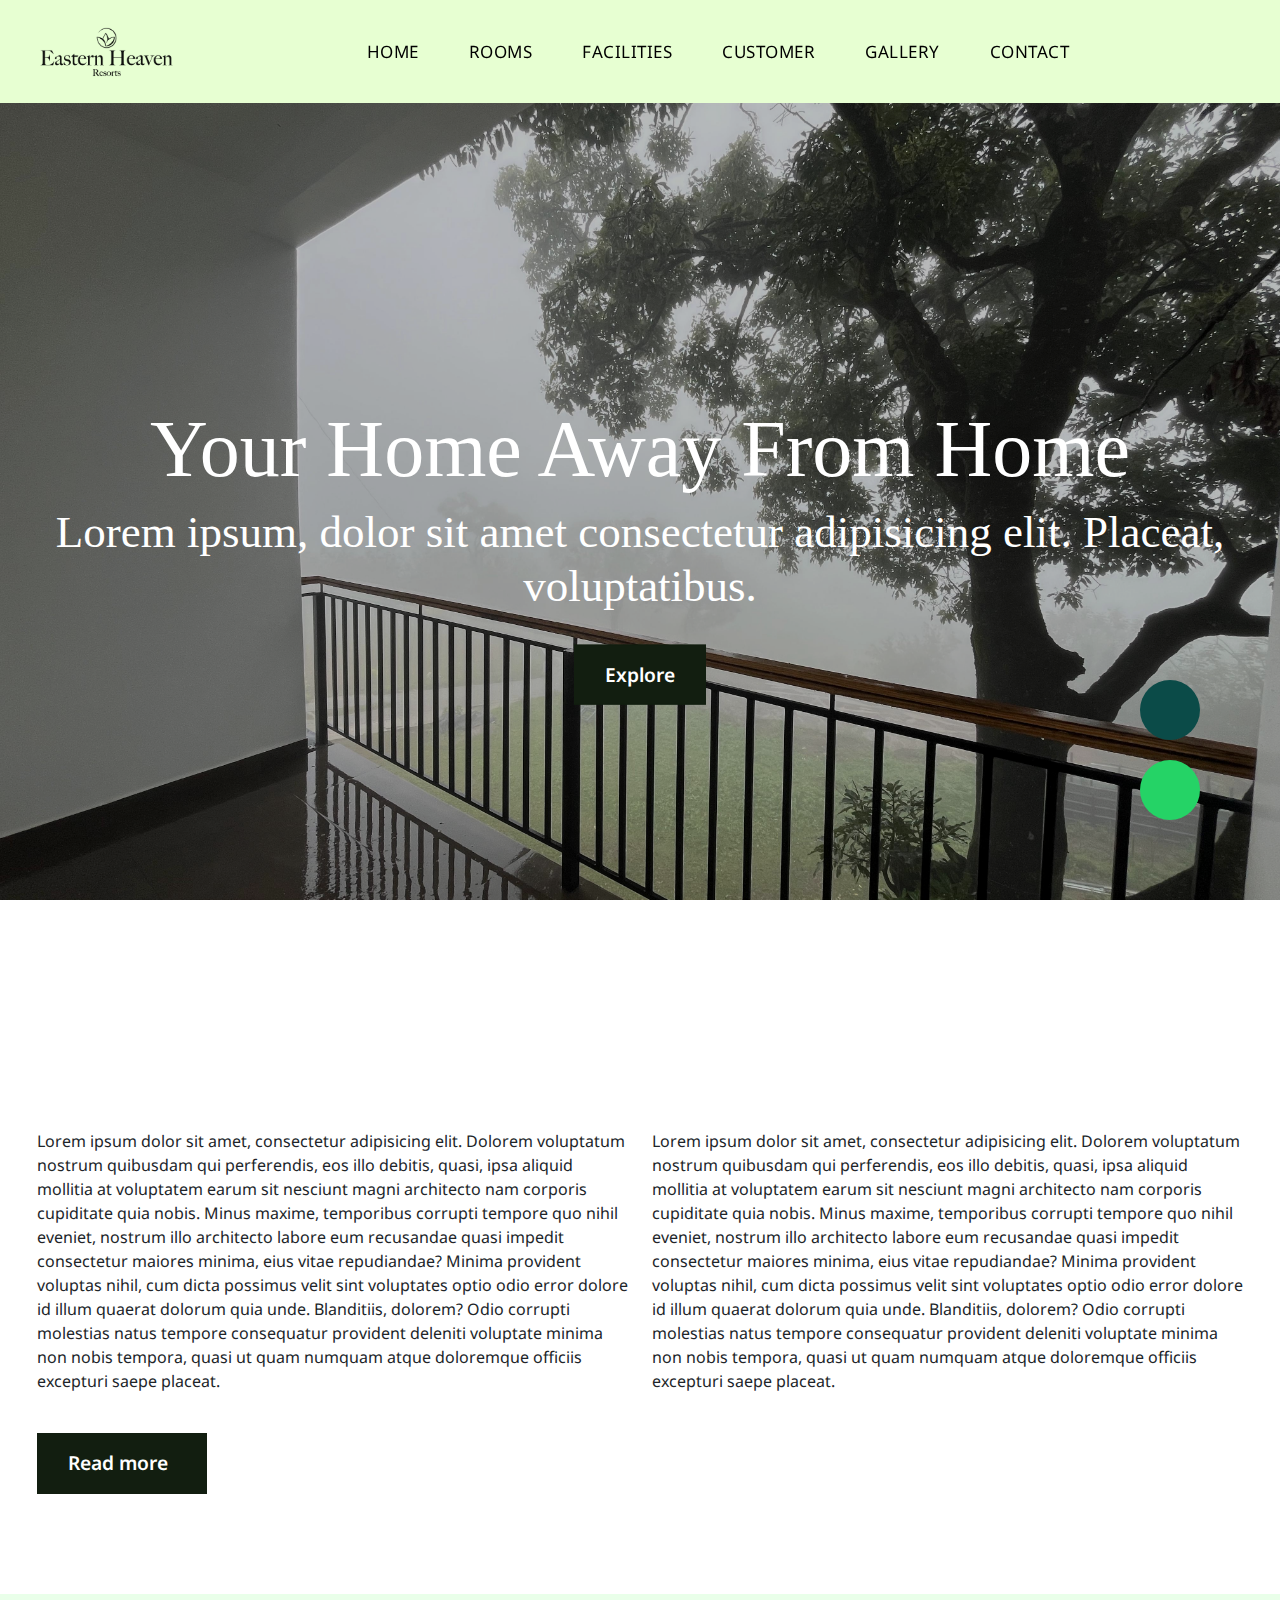
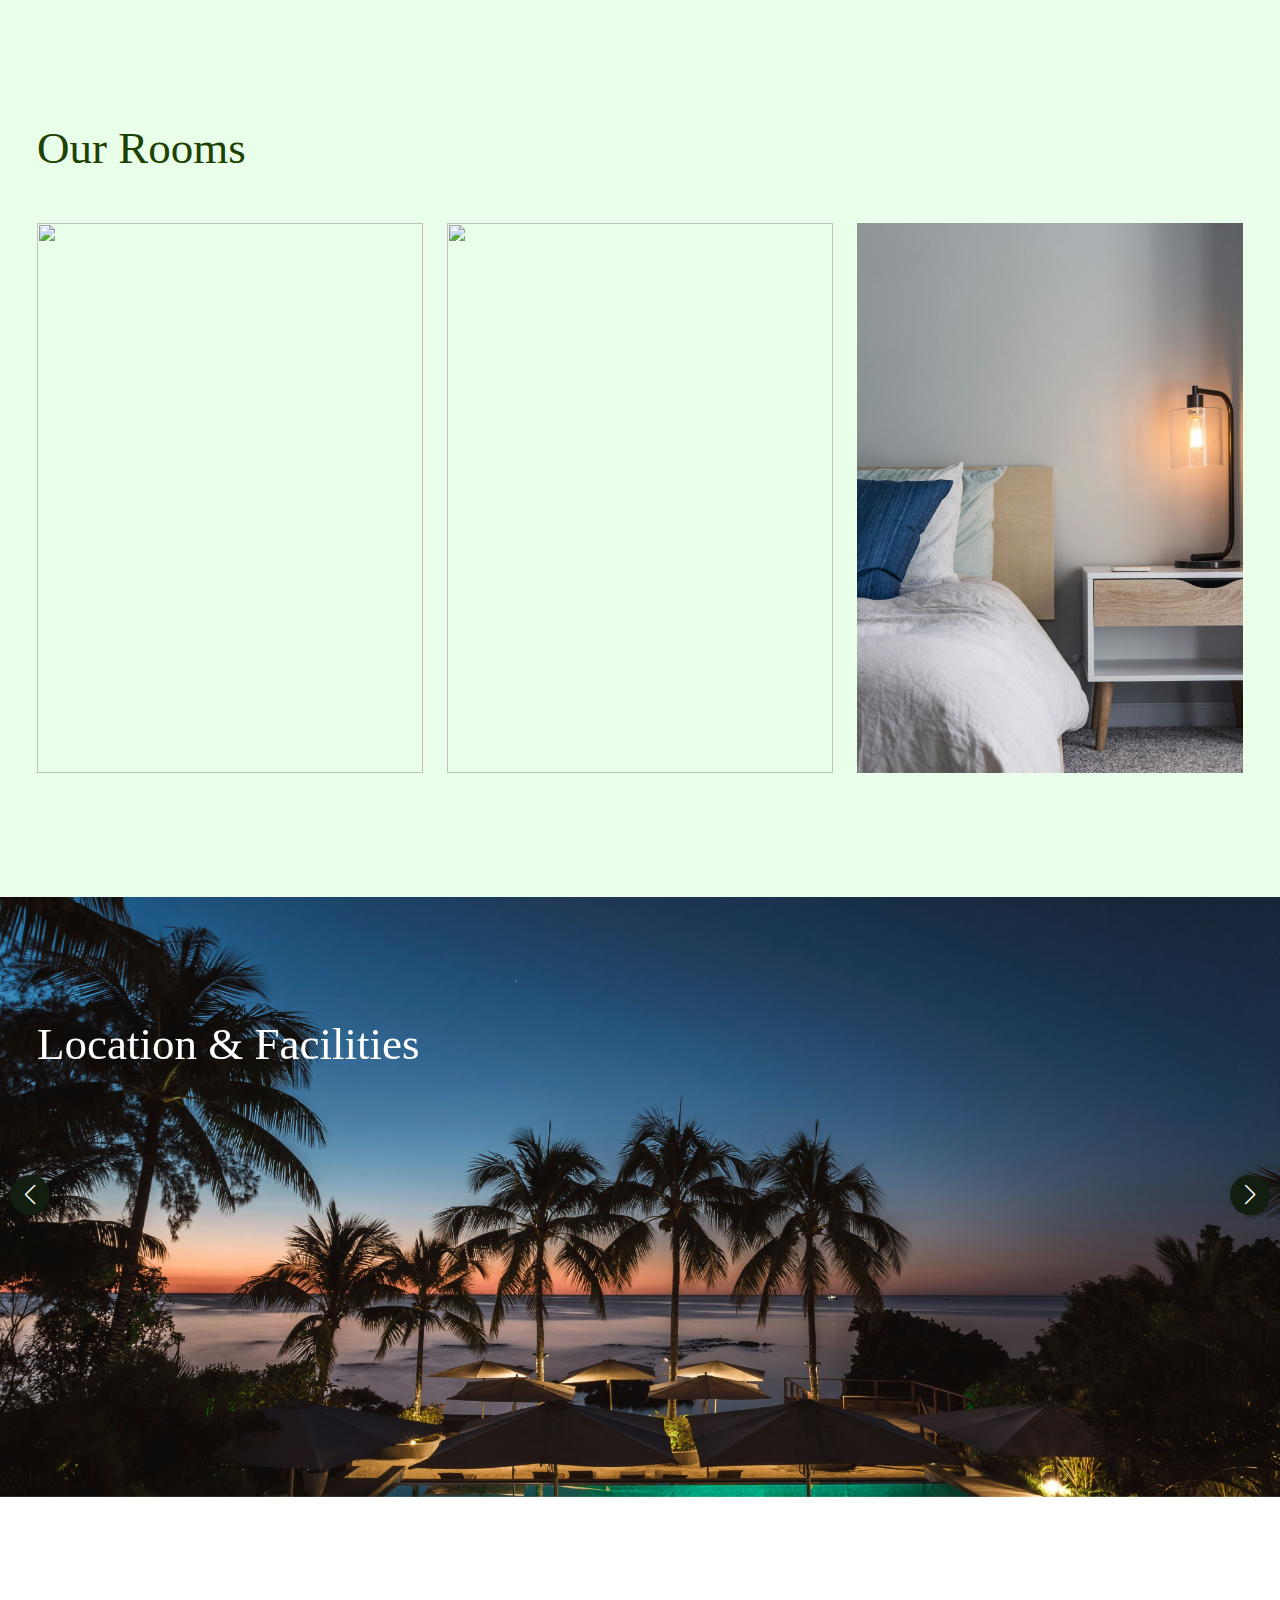
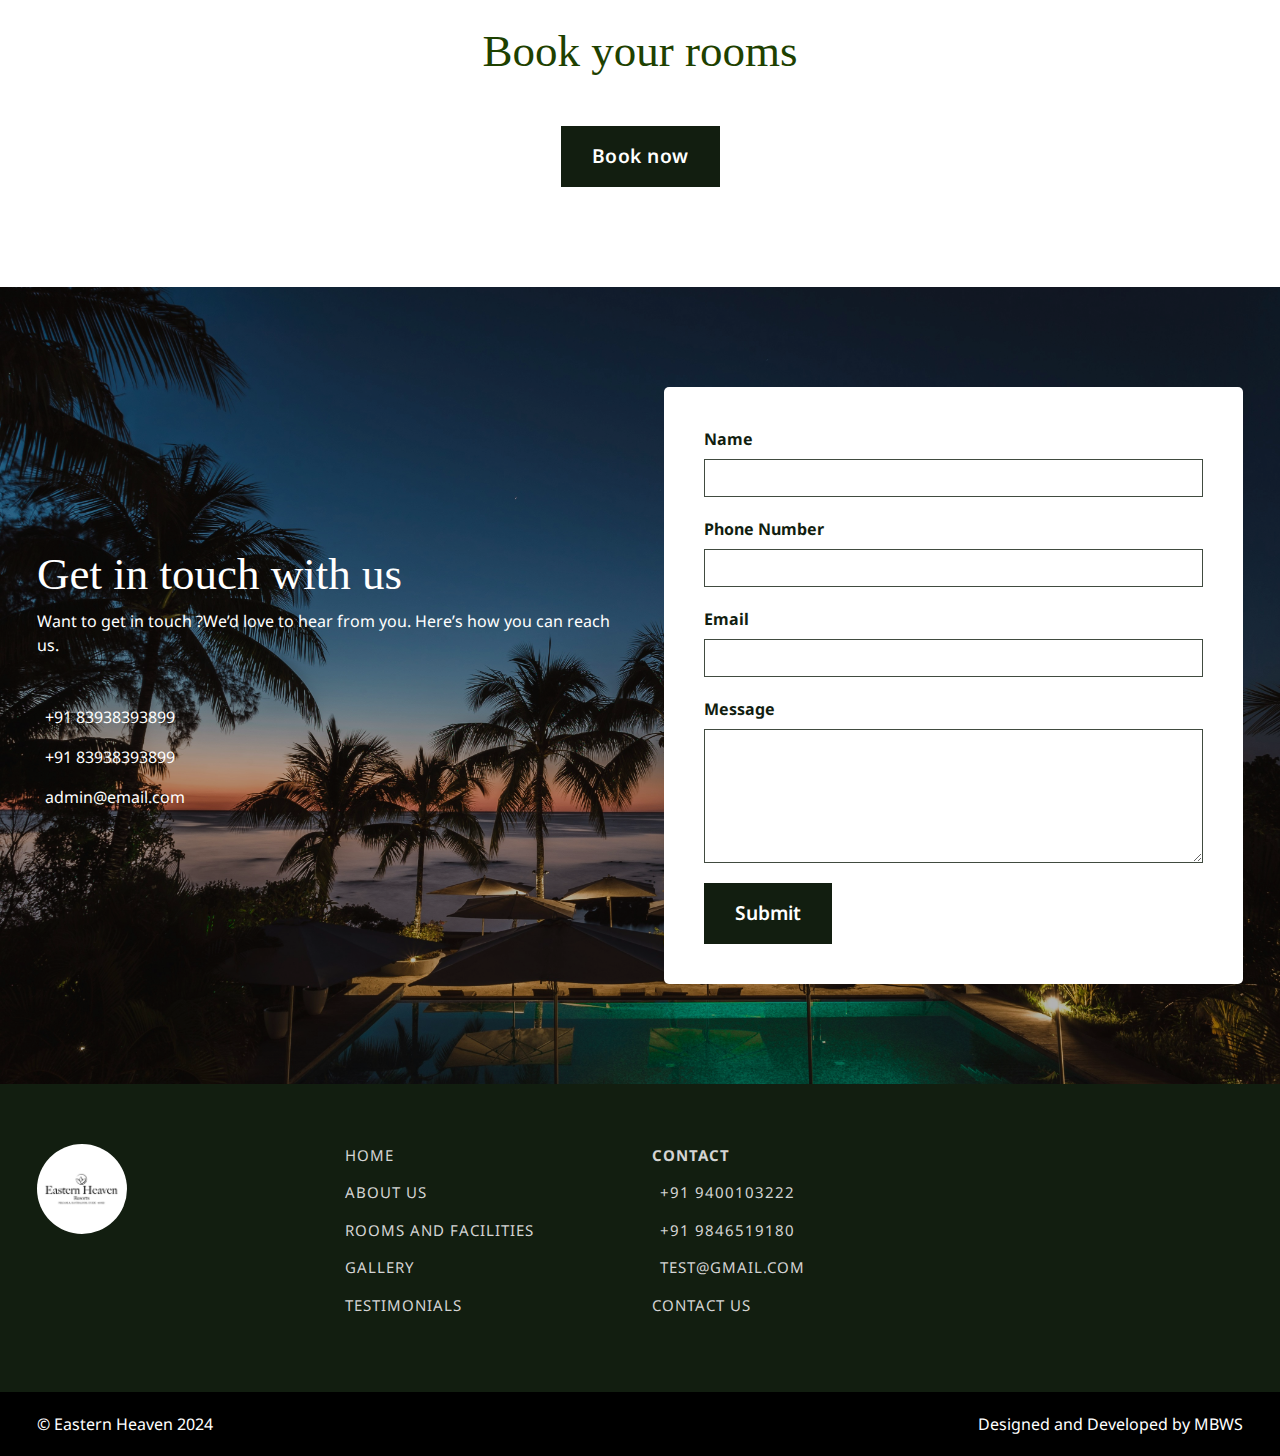
==== index.html @ 99155f8d "initial commit" ====
<!DOCTYPE html>
<html lang="en">
<head>
    <meta charset="UTF-8">
    <meta name="viewport" content="width=device-width, initial-scale=1.0">
    <title>Eastern Heaven Resort</title>

    <link rel="stylesheet" href="./assets/css/bootstrap.css">
    <link rel="stylesheet" href="./assets/css/app.css">

    <link rel="shortcut icon" href="./assets/images/logo.jpg" type="image/x-icon">
</head>
<body>
   <div class="wrapper">
    <main>
        <div class="hero-banner bannerSec">
            <div>
                <header data-include="header"></header>
                <div class="hero-image-slider swiper">
                    <div class="swiper-wrapper align-items-center">
                        <div class="item swiper-slide">
                            <div class="content">
                                <div class="container">
                                    <div>
                                        <h1>Your Home Away From Home</h1>
                                        <h2>Lorem ipsum, dolor sit amet consectetur adipisicing elit. Placeat, voluptatibus.</h2>
                                        <button class="btn btn-primary mt-4">Explore</button>
                                        <!-- <div class="availability-box">
                                            <div>
                                                <p class="title">Check In</p>
                                                <input type="text" class="form-control availability-date datepicker" value="12-10-2022">
                                            </div>
                                            <div>
                                                <p class="title">Check Out</p>
                                                <input type="text" class="form-control availability-date datepicker" value="12-10-2022">
                                            </div>
                                            <div>
                                                <p class="title">Adults</p>
                                                <input type="number" value="2" class="people-count">
                                            </div>
                                            <div>
                                                <p class="title">Children</p>
                                                <input type="number" value="2" class="people-count">
                                            </div>
                                            <div>
                                                <a href="booking.html" class="btn btn-primary">Book Now</a>
                                            </div>
                                        </div> -->
                                    </div>
                                </div>
                            </div>
                            <img src="./assets/images/banner1.jpg" alt="">
                        </div>
                        <div class="item swiper-slide">
                            <div class="content">
                                <div class="container">
                                    <div>
                                        <h1>Stay With Comfort</h1>
                                        <h2>Lorem ipsum, dolor sit amet consectetur adipisicing elit. Placeat, voluptatibus.</h2>
                                        <button class="btn btn-primary mt-4">Explore</button>
                                        <!-- <div class="availability-box">
                                            <div>
                                                <p class="title">Check In</p>
                                                <input type="text" class="form-control availability-date datepicker" value="12-10-2022">
                                            </div>
                                            <div>
                                                <p class="title">Check Out</p>
                                                <input type="text" class="form-control availability-date datepicker" value="12-10-2022">
                                            </div>
                                            <div>
                                                <p class="title">Adults</p>
                                                <input type="number" value="2" class="people-count">
                                            </div>
                                            <div>
                                                <p class="title">Children</p>
                                                <input type="number" value="2" class="people-count">
                                            </div>
                                            <div>
                                                <a href="booking.html" class="btn btn-primary">Book Now</a>
                                            </div>
                                        </div> -->
                                    </div>
                                </div>
                            </div>
                            <img src="./assets/images/banner2.jpg" alt="">
                        </div>
                    </div>
                </div>
            </div>
        </div>

        <section class="section">
            <div class="container">
                <div class="">
                    <h3 class="subhead ">Lorem ipsum dolor sit</h3>
                    <h2 class="section-title">Eastern Heaven Resort</h2>
                </div>
                <div class="row mt-5 mb-3 mb-lg-0">
                    <div class="col-lg-6">
                        <p>Lorem ipsum dolor sit amet, consectetur adipisicing elit. Dolorem voluptatum nostrum quibusdam qui perferendis, eos illo debitis, quasi, ipsa aliquid mollitia at voluptatem earum sit nesciunt magni architecto nam corporis cupiditate quia nobis. Minus maxime, temporibus corrupti tempore quo nihil eveniet, nostrum illo architecto labore eum recusandae quasi impedit consectetur maiores minima, eius vitae repudiandae? Minima provident voluptas nihil, cum dicta possimus velit sint voluptates optio odio error dolore id illum quaerat dolorum quia unde. Blanditiis, dolorem? Odio corrupti molestias natus tempore consequatur provident deleniti voluptate minima non nobis tempora, quasi ut quam numquam atque doloremque officiis excepturi saepe placeat.</p>
                    </div>
                    <div class="col-lg-6">
                        <p>Lorem ipsum dolor sit amet, consectetur adipisicing elit. Dolorem voluptatum nostrum quibusdam qui perferendis, eos illo debitis, quasi, ipsa aliquid mollitia at voluptatem earum sit nesciunt magni architecto nam corporis cupiditate quia nobis. Minus maxime, temporibus corrupti tempore quo nihil eveniet, nostrum illo architecto labore eum recusandae quasi impedit consectetur maiores minima, eius vitae repudiandae? Minima provident voluptas nihil, cum dicta possimus velit sint voluptates optio odio error dolore id illum quaerat dolorum quia unde. Blanditiis, dolorem? Odio corrupti molestias natus tempore consequatur provident deleniti voluptate minima non nobis tempora, quasi ut quam numquam atque doloremque officiis excepturi saepe placeat.</p>
                        <!-- <img src="./assets/images/sonnie-hiles-DhFHtkECn7Q-unsplash.jpg" style="height: 400px; width: 100%;object-fit: cover;" alt="" class="img-fluid"> -->
                    </div>
                </div>
                <button class="btn btn-primary mt-4">Read more <i class="fas fa-arrow-right ms-2"></i></button>
            </div>
        </section>

        <section class="section rooms-section">
            <div class="container">
                <div>
                    <h3 class="subhead">Lorem ipsum dolor</h3>
                    <h2 class="mb-5">Our Rooms</h2>
                </div>
                <div class="mt-5">  
                    <div class="row">
                        <div class="col-lg-4 mb-4">
                            <div class="room-image">
                                <img class="img-fluid" src="./assets/images/minh-pham-YAPZt8wxMO4-unsplash.jpg" alt="">
                                <span class="room-details">
                                    <div class="room-title">Premium Room</div>
                                    <p class="mb-2">Lorem ipsum dolor sit amet consectetur, adipisicing elit. Facere temporibus, labore necessitatibus explicabo delectus inventore minima quae corrupti optio consequatur.</p>
                                    <a href="booking.html">Book Now</a>
                                </span>
                            </div>
                        </div>
                        <div class="col-lg-4 mb-4">
                            <div class="room-image">
                                <img class="img-fluid" src="./assets/images/sonnie-hiles-DhFHtkECn7Q-unsplash.jpg" alt="">
                                <span class="room-details">
                                    <div class="room-title">Deluxe Room</div>
                                    <p class="mb-2">Lorem ipsum dolor sit amet consectetur, adipisicing elit. Facere temporibus, labore necessitatibus explicabo delectus inventore minima quae corrupti optio consequatur.</p>
                                    <a href="booking.html">Book Now</a>
                                </span>
                            </div>
                        </div>
                        <div class="col-lg-4">
                            <div class="room-image">
                                <img class="img-fluid" src="./assets/images/christopher-jolly-GqbU78bdJFM-unsplash.jpg" alt="">
                                <span class="room-details">
                                    <div class="room-title">Standard Room</div>
                                    <p class="mb-2">Lorem ipsum dolor sit amet consectetur, adipisicing elit. Facere temporibus, labore necessitatibus explicabo delectus inventore minima quae corrupti optio consequatur.</p>
                                    <a href="booking.html">Book Now</a>
                                </span>
                            </div>
                        </div>
                    </div>
                </div>
            </div>
        </section>

        <section class="section photos-slider-section">
            <div class="photos-slider swiper">
                <div class="container absolute-container">
                    <h2>Location & Facilities</h2>
                </div>
                <div class="swiper-wrapper">
                    <div class="swiper-slide">
                        <img src="./assets/images/jorg-angeli-1tyuLfDOnG0-unsplash.jpg" alt="" class="img-fluid">
                    </div>
                    <div class="swiper-slide">
                        <img src="./assets/images/minh-pham-YAPZt8wxMO4-unsplash.jpg" alt="" class="img-fluid">
                    </div>
                </div>  
                <div class="swiper-button-prev"></div>
                <div class="swiper-button-next"></div>
            </div>
        </section>

        <section class="section book-now-section">
            <div class="container">
                <div class="text-center">
                    <h3 class="subhead noBefore">What are you waiting for!</h3>
                    <h2 class="mb-5">Book your rooms</h2>
                    <a href="booking.html" class="btn btn-primary pulseButton">Book now</a>
                </div>
            </div>
        </section>
        <section class="section contact-section">
            <div class="container">
                <div class="row align-items-center gx-5">
                    <div class="col-lg-6 mb-3 mb-lg-0">
                        <h2 class="text-white">Get in touch with us</h2>
                        <p class="text-white mb-5">Want to get in touch ?We’d love to hear from you. Here’s how you can reach us.</p>
                        <p class="mb-3 text-white"><i class="fa-brands fa-whatsapp me-2"></i>+91 83938393899</p>
                        <p class="mb-3 text-white"><i class="fa-solid fa-phone me-2"></i>+91 83938393899</p>
                        <p class="mb-3 text-white"><i class="fa-solid fa-envelope me-2"></i>admin@email.com</p>
                    </div>
                   <div class="col-lg-6">
                        <div class="contact-us-box">
                            <div class="form-item">
                                <label for="">Name</label>
                                <input type="text" class="form-control">
                            </div>
                            <div class="form-item">
                                <label for="">Phone Number</label>
                                <input type="text" class="form-control">
                            </div>
                            <div class="form-item">
                                <label for="">Email</label>
                                <input type="email" class="form-control">
                            </div>
                            <div class="form-item">
                                <label for="">Message</label>
                                <textarea class="form-control" rows="5"></textarea>
                            </div>
                            <button class="btn btn-primary">Submit</button>
                        </div>
                   </div>
                </div>
            </div>
        </section>

    </main>
    <footer data-include="footer"></footer>
   </div>


   <script src="./assets/js/jquery.js"></script>
   <script src="./assets/js/bootstrap.bundle.min.js"></script>
   <script src="./assets/js/plugins.js"></script>
   <script src="./assets/js/app.js"></script>
</body>
</html>
---- assets/css/app.css ----
﻿@import"https://fonts.googleapis.com/css2?family=Afacad+Flux:wght@100..1000&family=Noto+Sans:ital,wght@0,100..900;1,100..900&display=swap";@import"https://fonts.googleapis.com/css2?family=Ruthie&display=swap";.slick-slider{position:relative;display:block;box-sizing:border-box;-webkit-user-select:none;-moz-user-select:none;-ms-user-select:none;user-select:none;-webkit-touch-callout:none;-khtml-user-select:none;-ms-touch-action:pan-y;touch-action:pan-y;-webkit-tap-highlight-color:rgba(0,0,0,0)}.slick-list{position:relative;display:block;overflow:hidden;margin:0;padding:0}.slick-list:focus{outline:none}.slick-list.dragging{cursor:pointer;cursor:hand}.slick-slider .slick-track,.slick-slider .slick-list{-webkit-transform:translate3d(0, 0, 0);-moz-transform:translate3d(0, 0, 0);-ms-transform:translate3d(0, 0, 0);-o-transform:translate3d(0, 0, 0);transform:translate3d(0, 0, 0)}.slick-track{position:relative;top:0;left:0;display:block;margin-left:auto;margin-right:auto}.slick-track:before,.slick-track:after{display:table;content:""}.slick-track:after{clear:both}.slick-loading .slick-track{visibility:hidden}.slick-slide{display:none;float:left;height:100%;min-height:1px}[dir=rtl] .slick-slide{float:right}.slick-slide img{display:block}.slick-slide.slick-loading img{display:none}.slick-slide.dragging img{pointer-events:none}.slick-initialized .slick-slide{display:block}.slick-loading .slick-slide{visibility:hidden}.slick-vertical .slick-slide{display:block;height:auto;border:1px solid rgba(0,0,0,0)}.slick-arrow.slick-hidden{display:none}.slick-dots{display:flex;gap:15px;justify-content:center;align-items:center;margin-top:30px}.slick-dots li{list-style-type:none}.slick-dots button{font-size:0;width:13px;height:13px;border-radius:50%;background-color:rgba(18,30,16,.5);border:none}.slick-dots .slick-active button{background-color:#121e10}@font-face{font-family:swiper-icons;src:url("data:application/font-woff;charset=utf-8;base64, [base64]//wADZ2x5ZgAAAywAAADMAAAD2MHtryVoZWFkAAABbAAAADAAAAA2E2+eoWhoZWEAAAGcAAAAHwAAACQC9gDzaG10eAAAAigAAAAZAAAArgJkABFsb2NhAAAC0AAAAFoAAABaFQAUGG1heHAAAAG8AAAAHwAAACAAcABAbmFtZQAAA/gAAAE5AAACXvFdBwlwb3N0AAAFNAAAAGIAAACE5s74hXjaY2BkYGAAYpf5Hu/j+W2+MnAzMYDAzaX6QjD6/4//Bxj5GA8AuRwMYGkAPywL13jaY2BkYGA88P8Agx4j+/8fQDYfA1AEBWgDAIB2BOoAeNpjYGRgYNBh4GdgYgABEMnIABJzYNADCQAACWgAsQB42mNgYfzCOIGBlYGB0YcxjYGBwR1Kf2WQZGhhYGBiYGVmgAFGBiQQkOaawtDAoMBQxXjg/wEGPcYDDA4wNUA2CCgwsAAAO4EL6gAAeNpj2M0gyAACqxgGNWBkZ2D4/wMA+xkDdgAAAHjaY2BgYGaAYBkGRgYQiAHyGMF8FgYHIM3DwMHABGQrMOgyWDLEM1T9/w8UBfEMgLzE////P/5//f/V/xv+r4eaAAeMbAxwIUYmIMHEgKYAYjUcsDAwsLKxc3BycfPw8jEQA/[base64]/uznmfPFBNODM2K7MTQ45YEAZqGP81AmGGcF3iPqOop0r1SPTaTbVkfUe4HXj97wYE+yNwWYxwWu4v1ugWHgo3S1XdZEVqWM7ET0cfnLGxWfkgR42o2PvWrDMBSFj/IHLaF0zKjRgdiVMwScNRAoWUoH78Y2icB/yIY09An6AH2Bdu/UB+yxopYshQiEvnvu0dURgDt8QeC8PDw7Fpji3fEA4z/PEJ6YOB5hKh4dj3EvXhxPqH/SKUY3rJ7srZ4FZnh1PMAtPhwP6fl2PMJMPDgeQ4rY8YT6Gzao0eAEA409DuggmTnFnOcSCiEiLMgxCiTI6Cq5DZUd3Qmp10vO0LaLTd2cjN4fOumlc7lUYbSQcZFkutRG7g6JKZKy0RmdLY680CDnEJ+UMkpFFe1RN7nxdVpXrC4aTtnaurOnYercZg2YVmLN/d/gczfEimrE/fs/bOuq29Zmn8tloORaXgZgGa78yO9/cnXm2BpaGvq25Dv9S4E9+5SIc9PqupJKhYFSSl47+Qcr1mYNAAAAeNptw0cKwkAAAMDZJA8Q7OUJvkLsPfZ6zFVERPy8qHh2YER+3i/BP83vIBLLySsoKimrqKqpa2hp6+jq6RsYGhmbmJqZSy0sraxtbO3sHRydnEMU4uR6yx7JJXveP7WrDycAAAAAAAH//wACeNpjYGRgYOABYhkgZgJCZgZNBkYGLQZtIJsFLMYAAAw3ALgAeNolizEKgDAQBCchRbC2sFER0YD6qVQiBCv/H9ezGI6Z5XBAw8CBK/m5iQQVauVbXLnOrMZv2oLdKFa8Pjuru2hJzGabmOSLzNMzvutpB3N42mNgZGBg4GKQYzBhYMxJLMlj4GBgAYow/P/PAJJhLM6sSoWKfWCAAwDAjgbRAAB42mNgYGBkAIIbCZo5IPrmUn0hGA0AO8EFTQAA");font-weight:400;font-style:normal}:root{--swiper-theme-color:#007aff}:host{position:relative;display:block;margin-left:auto;margin-right:auto;z-index:1}.swiper{margin-left:auto;margin-right:auto;position:relative;overflow:hidden;list-style:none;padding:0;z-index:1;display:block}.swiper-vertical>.swiper-wrapper{flex-direction:column}.swiper-wrapper{position:relative;width:100%;height:100%;z-index:1;display:flex;transition-property:transform;transition-timing-function:var(--swiper-wrapper-transition-timing-function, initial);box-sizing:content-box}.swiper-android .swiper-slide,.swiper-ios .swiper-slide,.swiper-wrapper{transform:translate3d(0px, 0, 0)}.swiper-horizontal{touch-action:pan-y}.swiper-vertical{touch-action:pan-x}.swiper-slide{flex-shrink:0;width:100%;height:100%;position:relative;transition-property:transform;display:block}.swiper-slide-invisible-blank{visibility:hidden}.swiper-autoheight,.swiper-autoheight .swiper-slide{height:auto}.swiper-autoheight .swiper-wrapper{align-items:flex-start;transition-property:transform,height}.swiper-backface-hidden .swiper-slide{transform:translateZ(0);-webkit-backface-visibility:hidden;backface-visibility:hidden}.swiper-3d.swiper-css-mode .swiper-wrapper{perspective:1200px}.swiper-3d .swiper-wrapper{transform-style:preserve-3d}.swiper-3d{perspective:1200px}.swiper-3d .swiper-cube-shadow,.swiper-3d .swiper-slide{transform-style:preserve-3d}.swiper-css-mode>.swiper-wrapper{overflow:auto;scrollbar-width:none;-ms-overflow-style:none}.swiper-css-mode>.swiper-wrapper::-webkit-scrollbar{display:none}.swiper-css-mode>.swiper-wrapper>.swiper-slide{scroll-snap-align:start start}.swiper-css-mode.swiper-horizontal>.swiper-wrapper{scroll-snap-type:x mandatory}.swiper-css-mode.swiper-vertical>.swiper-wrapper{scroll-snap-type:y mandatory}.swiper-css-mode.swiper-free-mode>.swiper-wrapper{scroll-snap-type:none}.swiper-css-mode.swiper-free-mode>.swiper-wrapper>.swiper-slide{scroll-snap-align:none}.swiper-css-mode.swiper-centered>.swiper-wrapper::before{content:"";flex-shrink:0;order:9999}.swiper-css-mode.swiper-centered>.swiper-wrapper>.swiper-slide{scroll-snap-align:center center;scroll-snap-stop:always}.swiper-css-mode.swiper-centered.swiper-horizontal>.swiper-wrapper>.swiper-slide:first-child{margin-inline-start:var(--swiper-centered-offset-before)}.swiper-css-mode.swiper-centered.swiper-horizontal>.swiper-wrapper::before{height:100%;min-height:1px;width:var(--swiper-centered-offset-after)}.swiper-css-mode.swiper-centered.swiper-vertical>.swiper-wrapper>.swiper-slide:first-child{margin-block-start:var(--swiper-centered-offset-before)}.swiper-css-mode.swiper-centered.swiper-vertical>.swiper-wrapper::before{width:100%;min-width:1px;height:var(--swiper-centered-offset-after)}.swiper-3d .swiper-slide-shadow,.swiper-3d .swiper-slide-shadow-bottom,.swiper-3d .swiper-slide-shadow-left,.swiper-3d .swiper-slide-shadow-right,.swiper-3d .swiper-slide-shadow-top{position:absolute;left:0;top:0;width:100%;height:100%;pointer-events:none;z-index:10}.swiper-3d .swiper-slide-shadow{background:rgba(0,0,0,.15)}.swiper-3d .swiper-slide-shadow-left{background-image:linear-gradient(to left, rgba(0, 0, 0, 0.5), rgba(0, 0, 0, 0))}.swiper-3d .swiper-slide-shadow-right{background-image:linear-gradient(to right, rgba(0, 0, 0, 0.5), rgba(0, 0, 0, 0))}.swiper-3d .swiper-slide-shadow-top{background-image:linear-gradient(to top, rgba(0, 0, 0, 0.5), rgba(0, 0, 0, 0))}.swiper-3d .swiper-slide-shadow-bottom{background-image:linear-gradient(to bottom, rgba(0, 0, 0, 0.5), rgba(0, 0, 0, 0))}.swiper-lazy-preloader{width:42px;height:42px;position:absolute;left:50%;top:50%;margin-left:-21px;margin-top:-21px;z-index:10;transform-origin:50%;box-sizing:border-box;border:4px solid var(--swiper-preloader-color, var(--swiper-theme-color));border-radius:50%;border-top-color:rgba(0,0,0,0)}.swiper-watch-progress .swiper-slide-visible .swiper-lazy-preloader,.swiper:not(.swiper-watch-progress) .swiper-lazy-preloader{animation:swiper-preloader-spin 1s infinite linear}.swiper-lazy-preloader-white{--swiper-preloader-color:#fff}.swiper-lazy-preloader-black{--swiper-preloader-color:#000}@keyframes swiper-preloader-spin{0%{transform:rotate(0deg)}100%{transform:rotate(360deg)}}.swiper-virtual .swiper-slide{-webkit-backface-visibility:hidden;transform:translateZ(0)}.swiper-virtual.swiper-css-mode .swiper-wrapper::after{content:"";position:absolute;left:0;top:0;pointer-events:none}.swiper-virtual.swiper-css-mode.swiper-horizontal .swiper-wrapper::after{height:1px;width:var(--swiper-virtual-size)}.swiper-virtual.swiper-css-mode.swiper-vertical .swiper-wrapper::after{width:1px;height:var(--swiper-virtual-size)}:root{--swiper-navigation-size:44px}.swiper-button-next,.swiper-button-prev{position:absolute;top:var(--swiper-navigation-top-offset, 50%);width:calc(var(--swiper-navigation-size)/44*27);height:var(--swiper-navigation-size);margin-top:calc(0px - var(--swiper-navigation-size)/2);z-index:10;cursor:pointer;display:flex;align-items:center;justify-content:center;color:var(--swiper-navigation-color, var(--swiper-theme-color))}.swiper-button-next.swiper-button-disabled,.swiper-button-prev.swiper-button-disabled{opacity:.35;cursor:auto;pointer-events:none}.swiper-button-next.swiper-button-hidden,.swiper-button-prev.swiper-button-hidden{opacity:0;cursor:auto;pointer-events:none}.swiper-navigation-disabled .swiper-button-next,.swiper-navigation-disabled .swiper-button-prev{display:none !important}.swiper-button-next svg,.swiper-button-prev svg{width:100%;height:100%;object-fit:contain;transform-origin:center}.swiper-rtl .swiper-button-next svg,.swiper-rtl .swiper-button-prev svg{transform:rotate(180deg)}.swiper-button-prev,.swiper-rtl .swiper-button-next{left:var(--swiper-navigation-sides-offset, 10px);right:auto}.swiper-button-next,.swiper-rtl .swiper-button-prev{right:var(--swiper-navigation-sides-offset, 10px);left:auto}.swiper-button-lock{display:none}.swiper-button-next:after,.swiper-button-prev:after{font-family:swiper-icons;font-size:var(--swiper-navigation-size);text-transform:none !important;letter-spacing:0;font-variant:initial;line-height:1}.swiper-button-prev:after,.swiper-rtl .swiper-button-next:after{content:"prev"}.swiper-button-next,.swiper-rtl .swiper-button-prev{right:var(--swiper-navigation-sides-offset, 10px);left:auto}.swiper-button-next:after,.swiper-rtl .swiper-button-prev:after{content:"next"}.swiper-pagination{position:absolute;text-align:center;transition:.3s opacity;transform:translate3d(0, 0, 0);z-index:10}.swiper-pagination.swiper-pagination-hidden{opacity:0}.swiper-pagination-disabled>.swiper-pagination,.swiper-pagination.swiper-pagination-disabled{display:none !important}.swiper-horizontal>.swiper-pagination-bullets,.swiper-pagination-bullets.swiper-pagination-horizontal,.swiper-pagination-custom,.swiper-pagination-fraction{bottom:var(--swiper-pagination-bottom, 8px);top:var(--swiper-pagination-top, auto);left:0;width:100%}.swiper-pagination-bullets-dynamic{overflow:hidden;font-size:0}.swiper-pagination-bullets-dynamic .swiper-pagination-bullet{transform:scale(0.33);position:relative}.swiper-pagination-bullets-dynamic .swiper-pagination-bullet-active{transform:scale(1)}.swiper-pagination-bullets-dynamic .swiper-pagination-bullet-active-main{transform:scale(1)}.swiper-pagination-bullets-dynamic .swiper-pagination-bullet-active-prev{transform:scale(0.66)}.swiper-pagination-bullets-dynamic .swiper-pagination-bullet-active-prev-prev{transform:scale(0.33)}.swiper-pagination-bullets-dynamic .swiper-pagination-bullet-active-next{transform:scale(0.66)}.swiper-pagination-bullets-dynamic .swiper-pagination-bullet-active-next-next{transform:scale(0.33)}.swiper-pagination-bullet{width:var(--swiper-pagination-bullet-width, var(--swiper-pagination-bullet-size, 8px));height:var(--swiper-pagination-bullet-height, var(--swiper-pagination-bullet-size, 8px));display:inline-block;border-radius:var(--swiper-pagination-bullet-border-radius, 50%);background:var(--swiper-pagination-bullet-inactive-color, #000);opacity:var(--swiper-pagination-bullet-inactive-opacity, 0.2)}button.swiper-pagination-bullet{border:none;margin:0;padding:0;box-shadow:none;-webkit-appearance:none;appearance:none}.swiper-pagination-clickable .swiper-pagination-bullet{cursor:pointer}.swiper-pagination-bullet:only-child{display:none !important}.swiper-pagination-bullet-active{opacity:var(--swiper-pagination-bullet-opacity, 1);background:var(--swiper-pagination-color, var(--swiper-theme-color))}.swiper-pagination-vertical.swiper-pagination-bullets,.swiper-vertical>.swiper-pagination-bullets{right:var(--swiper-pagination-right, 8px);left:var(--swiper-pagination-left, auto);top:50%;transform:translate3d(0px, -50%, 0)}.swiper-pagination-vertical.swiper-pagination-bullets .swiper-pagination-bullet,.swiper-vertical>.swiper-pagination-bullets .swiper-pagination-bullet{margin:var(--swiper-pagination-bullet-vertical-gap, 6px) 0;display:block}.swiper-pagination-vertical.swiper-pagination-bullets.swiper-pagination-bullets-dynamic,.swiper-vertical>.swiper-pagination-bullets.swiper-pagination-bullets-dynamic{top:50%;transform:translateY(-50%);width:8px}.swiper-pagination-vertical.swiper-pagination-bullets.swiper-pagination-bullets-dynamic .swiper-pagination-bullet,.swiper-vertical>.swiper-pagination-bullets.swiper-pagination-bullets-dynamic .swiper-pagination-bullet{display:inline-block;transition:.2s transform,.2s top}.swiper-horizontal>.swiper-pagination-bullets .swiper-pagination-bullet,.swiper-pagination-horizontal.swiper-pagination-bullets .swiper-pagination-bullet{margin:0 var(--swiper-pagination-bullet-horizontal-gap, 4px)}.swiper-horizontal>.swiper-pagination-bullets.swiper-pagination-bullets-dynamic,.swiper-pagination-horizontal.swiper-pagination-bullets.swiper-pagination-bullets-dynamic{left:50%;transform:translateX(-50%);white-space:nowrap}.swiper-horizontal>.swiper-pagination-bullets.swiper-pagination-bullets-dynamic .swiper-pagination-bullet,.swiper-pagination-horizontal.swiper-pagination-bullets.swiper-pagination-bullets-dynamic .swiper-pagination-bullet{transition:.2s transform,.2s left}.swiper-horizontal.swiper-rtl>.swiper-pagination-bullets-dynamic .swiper-pagination-bullet{transition:.2s transform,.2s right}.swiper-pagination-fraction{color:var(--swiper-pagination-fraction-color, inherit)}.swiper-pagination-progressbar{background:var(--swiper-pagination-progressbar-bg-color, rgba(0, 0, 0, 0.25));position:absolute}.swiper-pagination-progressbar .swiper-pagination-progressbar-fill{background:var(--swiper-pagination-color, var(--swiper-theme-color));position:absolute;left:0;top:0;width:100%;height:100%;transform:scale(0);transform-origin:left top}.swiper-rtl .swiper-pagination-progressbar .swiper-pagination-progressbar-fill{transform-origin:right top}.swiper-horizontal>.swiper-pagination-progressbar,.swiper-pagination-progressbar.swiper-pagination-horizontal,.swiper-pagination-progressbar.swiper-pagination-vertical.swiper-pagination-progressbar-opposite,.swiper-vertical>.swiper-pagination-progressbar.swiper-pagination-progressbar-opposite{width:100%;height:var(--swiper-pagination-progressbar-size, 4px);left:0;top:0}.swiper-horizontal>.swiper-pagination-progressbar.swiper-pagination-progressbar-opposite,.swiper-pagination-progressbar.swiper-pagination-horizontal.swiper-pagination-progressbar-opposite,.swiper-pagination-progressbar.swiper-pagination-vertical,.swiper-vertical>.swiper-pagination-progressbar{width:var(--swiper-pagination-progressbar-size, 4px);height:100%;left:0;top:0}.swiper-pagination-lock{display:none}.swiper-scrollbar{border-radius:var(--swiper-scrollbar-border-radius, 10px);position:relative;touch-action:none;background:var(--swiper-scrollbar-bg-color, rgba(0, 0, 0, 0.1))}.swiper-scrollbar-disabled>.swiper-scrollbar,.swiper-scrollbar.swiper-scrollbar-disabled{display:none !important}.swiper-horizontal>.swiper-scrollbar,.swiper-scrollbar.swiper-scrollbar-horizontal{position:absolute;left:var(--swiper-scrollbar-sides-offset, 1%);bottom:var(--swiper-scrollbar-bottom, 4px);top:var(--swiper-scrollbar-top, auto);z-index:50;height:var(--swiper-scrollbar-size, 4px);width:calc(100% - 2*var(--swiper-scrollbar-sides-offset, 1%))}.swiper-scrollbar.swiper-scrollbar-vertical,.swiper-vertical>.swiper-scrollbar{position:absolute;left:var(--swiper-scrollbar-left, auto);right:var(--swiper-scrollbar-right, 4px);top:var(--swiper-scrollbar-sides-offset, 1%);z-index:50;width:var(--swiper-scrollbar-size, 4px);height:calc(100% - 2*var(--swiper-scrollbar-sides-offset, 1%))}.swiper-scrollbar-drag{height:100%;width:100%;position:relative;background:var(--swiper-scrollbar-drag-bg-color, rgba(0, 0, 0, 0.5));border-radius:var(--swiper-scrollbar-border-radius, 10px);left:0;top:0}.swiper-scrollbar-cursor-drag{cursor:move}.swiper-scrollbar-lock{display:none}.swiper-zoom-container{width:100%;height:100%;display:flex;justify-content:center;align-items:center;text-align:center}.swiper-zoom-container>canvas,.swiper-zoom-container>img,.swiper-zoom-container>svg{max-width:100%;max-height:100%;object-fit:contain}.swiper-slide-zoomed{cursor:move;touch-action:none}.swiper .swiper-notification{position:absolute;left:0;top:0;pointer-events:none;opacity:0;z-index:-1000}.swiper-free-mode>.swiper-wrapper{transition-timing-function:ease-out;margin:0 auto}.swiper-grid>.swiper-wrapper{flex-wrap:wrap}.swiper-grid-column>.swiper-wrapper{flex-wrap:wrap;flex-direction:column}.swiper-fade.swiper-free-mode .swiper-slide{transition-timing-function:ease-out}.swiper-fade .swiper-slide{pointer-events:none;transition-property:opacity}.swiper-fade .swiper-slide .swiper-slide{pointer-events:none}.swiper-fade .swiper-slide-active{pointer-events:auto}.swiper-fade .swiper-slide-active .swiper-slide-active{pointer-events:auto}.swiper.swiper-cube{overflow:visible}.swiper-cube .swiper-slide{pointer-events:none;-webkit-backface-visibility:hidden;backface-visibility:hidden;z-index:1;visibility:hidden;transform-origin:0 0;width:100%;height:100%}.swiper-cube .swiper-slide .swiper-slide{pointer-events:none}.swiper-cube.swiper-rtl .swiper-slide{transform-origin:100% 0}.swiper-cube .swiper-slide-active,.swiper-cube .swiper-slide-active .swiper-slide-active{pointer-events:auto}.swiper-cube .swiper-slide-active,.swiper-cube .swiper-slide-next,.swiper-cube .swiper-slide-prev{pointer-events:auto;visibility:visible}.swiper-cube .swiper-cube-shadow{position:absolute;left:0;bottom:0px;width:100%;height:100%;opacity:.6;z-index:0}.swiper-cube .swiper-cube-shadow:before{content:"";background:#000;position:absolute;left:0;top:0;bottom:0;right:0;filter:blur(50px)}.swiper-cube .swiper-slide-next+.swiper-slide{pointer-events:auto;visibility:visible}.swiper-cube .swiper-slide-shadow-cube.swiper-slide-shadow-bottom,.swiper-cube .swiper-slide-shadow-cube.swiper-slide-shadow-left,.swiper-cube .swiper-slide-shadow-cube.swiper-slide-shadow-right,.swiper-cube .swiper-slide-shadow-cube.swiper-slide-shadow-top{z-index:0;-webkit-backface-visibility:hidden;backface-visibility:hidden}.swiper.swiper-flip{overflow:visible}.swiper-flip .swiper-slide{pointer-events:none;-webkit-backface-visibility:hidden;backface-visibility:hidden;z-index:1}.swiper-flip .swiper-slide .swiper-slide{pointer-events:none}.swiper-flip .swiper-slide-active,.swiper-flip .swiper-slide-active .swiper-slide-active{pointer-events:auto}.swiper-flip .swiper-slide-shadow-flip.swiper-slide-shadow-bottom,.swiper-flip .swiper-slide-shadow-flip.swiper-slide-shadow-left,.swiper-flip .swiper-slide-shadow-flip.swiper-slide-shadow-right,.swiper-flip .swiper-slide-shadow-flip.swiper-slide-shadow-top{z-index:0;-webkit-backface-visibility:hidden;backface-visibility:hidden}.swiper-creative .swiper-slide{-webkit-backface-visibility:hidden;backface-visibility:hidden;overflow:hidden;transition-property:transform,opacity,height}.swiper.swiper-cards{overflow:visible}.swiper-cards .swiper-slide{transform-origin:center bottom;-webkit-backface-visibility:hidden;backface-visibility:hidden;overflow:hidden}.daterangepicker{position:absolute;color:inherit;background-color:#fff;border-radius:4px;border:1px solid #ddd;width:278px;max-width:none;padding:0;margin-top:7px;top:100px;left:20px;z-index:3001;display:none;font-family:arial;font-size:15px;line-height:1em}.daterangepicker:before,.daterangepicker:after{position:absolute;display:inline-block;border-bottom-color:rgba(0,0,0,.2);content:""}.daterangepicker:before{top:-7px;border-right:7px solid rgba(0,0,0,0);border-left:7px solid rgba(0,0,0,0);border-bottom:7px solid #ccc}.daterangepicker:after{top:-6px;border-right:6px solid rgba(0,0,0,0);border-bottom:6px solid #fff;border-left:6px solid rgba(0,0,0,0)}.daterangepicker.opensleft:before{right:9px}.daterangepicker.opensleft:after{right:10px}.daterangepicker.openscenter:before{left:0;right:0;width:0;margin-left:auto;margin-right:auto}.daterangepicker.openscenter:after{left:0;right:0;width:0;margin-left:auto;margin-right:auto}.daterangepicker.opensright:before{left:9px}.daterangepicker.opensright:after{left:10px}.daterangepicker.drop-up{margin-top:-7px}.daterangepicker.drop-up:before{top:initial;bottom:-7px;border-bottom:initial;border-top:7px solid #ccc}.daterangepicker.drop-up:after{top:initial;bottom:-6px;border-bottom:initial;border-top:6px solid #fff}.daterangepicker.single .daterangepicker .ranges,.daterangepicker.single .drp-calendar{float:none}.daterangepicker.single .drp-selected{display:none}.daterangepicker.show-calendar .drp-calendar{display:block}.daterangepicker.show-calendar .drp-buttons{display:block}.daterangepicker.auto-apply .drp-buttons{display:none}.daterangepicker .drp-calendar{display:none;max-width:270px}.daterangepicker .drp-calendar.left{padding:8px 0 8px 8px}.daterangepicker .drp-calendar.right{padding:8px}.daterangepicker .drp-calendar.single .calendar-table{border:none}.daterangepicker .calendar-table .next span,.daterangepicker .calendar-table .prev span{color:#fff;border:solid #000;border-width:0 2px 2px 0;border-radius:0;display:inline-block;padding:3px}.daterangepicker .calendar-table .next span{transform:rotate(-45deg);-webkit-transform:rotate(-45deg)}.daterangepicker .calendar-table .prev span{transform:rotate(135deg);-webkit-transform:rotate(135deg)}.daterangepicker .calendar-table th,.daterangepicker .calendar-table td{white-space:nowrap;text-align:center;vertical-align:middle;min-width:32px;width:32px;height:24px;line-height:24px;font-size:12px;border-radius:4px;border:1px solid rgba(0,0,0,0);white-space:nowrap;cursor:pointer}.daterangepicker .calendar-table{border:1px solid #fff;border-radius:4px;background-color:#fff}.daterangepicker .calendar-table table{width:100%;margin:0;border-spacing:0;border-collapse:collapse}.daterangepicker td.available:hover,.daterangepicker th.available:hover{background-color:#eee;border-color:rgba(0,0,0,0);color:inherit}.daterangepicker td.week,.daterangepicker th.week{font-size:80%;color:#ccc}.daterangepicker td.off,.daterangepicker td.off.in-range,.daterangepicker td.off.start-date,.daterangepicker td.off.end-date{background-color:#fff;border-color:rgba(0,0,0,0);color:#999}.daterangepicker td.in-range{background-color:rgba(30,65,0,.1);border-color:rgba(0,0,0,0);color:#000;border-radius:0}.daterangepicker td.start-date{border-radius:4px 0 0 4px}.daterangepicker td.end-date{border-radius:0 4px 4px 0}.daterangepicker td.start-date.end-date{border-radius:4px}.daterangepicker td.active,.daterangepicker td.active:hover{background-color:#1e4100;border-color:rgba(0,0,0,0);color:#fff}.daterangepicker th.month{width:auto}.daterangepicker td.disabled,.daterangepicker option.disabled{color:#999;cursor:not-allowed;text-decoration:line-through}.daterangepicker select.monthselect,.daterangepicker select.yearselect{font-size:12px;padding:1px;height:auto;margin:0;cursor:default}.daterangepicker select.monthselect{margin-right:2%;width:56%}.daterangepicker select.yearselect{width:40%}.daterangepicker select.hourselect,.daterangepicker select.minuteselect,.daterangepicker select.secondselect,.daterangepicker select.ampmselect{width:50px;margin:0 auto;background:#eee;border:1px solid #eee;padding:2px;outline:0;font-size:12px}.daterangepicker .calendar-time{text-align:center;margin:4px auto 0 auto;line-height:30px;position:relative}.daterangepicker .calendar-time select.disabled{color:#ccc;cursor:not-allowed}.daterangepicker .drp-buttons{clear:both;text-align:right;padding:8px;border-top:1px solid #ddd;display:none;line-height:12px;vertical-align:middle}.daterangepicker .drp-selected{display:inline-block;font-size:12px;padding-right:8px}.daterangepicker .drp-buttons .btn{margin-left:8px;font-size:12px;font-weight:bold;padding:4px 8px}.daterangepicker.show-ranges.single.rtl .drp-calendar.left{border-right:1px solid #ddd}.daterangepicker.show-ranges.single.ltr .drp-calendar.left{border-left:1px solid #ddd}.daterangepicker.show-ranges.rtl .drp-calendar.right{border-right:1px solid #ddd}.daterangepicker.show-ranges.ltr .drp-calendar.left{border-left:1px solid #ddd}.daterangepicker .ranges{float:none;text-align:left;margin:0}.daterangepicker.show-calendar .ranges{margin-top:8px}.daterangepicker .ranges ul{list-style:none;margin:0 auto;padding:0;width:100%}.daterangepicker .ranges li{font-size:12px;padding:8px 12px;cursor:pointer}.daterangepicker .ranges li:hover{background-color:#eee}.daterangepicker .ranges li.active{background-color:#08c;color:#fff}@media(min-width: 564px){.daterangepicker{width:auto}.daterangepicker .ranges ul{width:140px}.daterangepicker.single .ranges ul{width:100%}.daterangepicker.single .drp-calendar.left{clear:none}.daterangepicker.single .ranges,.daterangepicker.single .drp-calendar{float:left}.daterangepicker{direction:ltr;text-align:left}.daterangepicker .drp-calendar.left{clear:left;margin-right:0}.daterangepicker .drp-calendar.left .calendar-table{border-right:none;border-top-right-radius:0;border-bottom-right-radius:0}.daterangepicker .drp-calendar.right{margin-left:0}.daterangepicker .drp-calendar.right .calendar-table{border-left:none;border-top-left-radius:0;border-bottom-left-radius:0}.daterangepicker .drp-calendar.left .calendar-table{padding-right:8px}.daterangepicker .ranges,.daterangepicker .drp-calendar{float:left}}@media(min-width: 730px){.daterangepicker .ranges{width:auto}.daterangepicker .ranges{float:left}.daterangepicker.rtl .ranges{float:right}.daterangepicker .drp-calendar.left{clear:none !important}}.btn{padding:15px 30px;font-weight:600;border-radius:0;font-size:1.2rem}.btn-primary{background-color:#121e10;border-color:#121e10;color:#fff}.btn-primary:hover{background-color:#000;border-color:#000;color:#fff}.btn-secondary{background-color:#930000;border-color:#930000;color:#fff}.btn-secondary:hover{background-color:#ffb900;border-color:#ffb900;color:#000}.btn-sm{padding:8px 20px;font-size:.9rem}.noStyle{border:none;outline:none;background:none;padding:0 !important}.btn-icons{font-size:22px;font-weight:400}.btn-icons .chevron-animation{display:inline-block;animation:chevronAnimation .8s infinite alternate-reverse}.btn-icons .chevron-animation i:nth-child(2){margin-right:16px}.btn-icons.btn-icons-yellow{color:#ffb900}@keyframes chevronAnimation{0%{transform:translateX(-6px)}100%{transform:translateX(0px)}}.btn:disabled,.btn.disabled,fieldset:disabled .btn{color:#000;pointer-events:none;background-color:rgba(18,30,16,.7);border-color:rgba(18,30,16,.9);opacity:.6}[type=radio]:checked,[type=radio]:not(:checked){position:absolute;left:-9999px}[type=radio]:checked+label,[type=radio]:not(:checked)+label{position:relative;padding-left:28px;cursor:pointer;line-height:20px;display:inline-block;color:#000}[type=radio]:checked+label:before,[type=radio]:not(:checked)+label:before{content:"";position:absolute;left:0;top:0;width:20px;height:20px;border:1px solid #1e4100;border-radius:100%;background:#fff}[type=radio]:checked+label:after,[type=radio]:not(:checked)+label:after{content:"";width:12px;height:12px;background:#1e4100;position:absolute;top:4px;left:4px;border-radius:100%;-webkit-transition:all .2s ease;transition:all .2s ease}[type=radio]:not(:checked)+label:after{opacity:0;-webkit-transform:scale(0);transform:scale(0)}[type=radio]:checked+label:after{opacity:1;-webkit-transform:scale(1);transform:scale(1)}.customToggle{display:inline-block;position:relative;padding-left:50px;cursor:pointer;-webkit-user-select:none;-moz-user-select:none;-ms-user-select:none;user-select:none}.customToggle input{position:absolute;opacity:0;cursor:pointer;height:0;width:0}.customToggle input:checked~.checkbox__checkmark{background-color:#121e10}.customToggle input:checked~.checkbox__checkmark:after{left:21px}.customToggle:hover input~.checkbox__checkmark{background-color:#94b17a}.customToggle:hover input:checked~.checkbox__checkmark{background-color:#121e10}.customToggle .checkbox__checkmark{position:absolute;top:1px;left:0;height:22px;width:40px;background-color:#94b17a;transition:background-color .25s ease;border-radius:11px}.customToggle .checkbox__checkmark:after{content:"";position:absolute;left:3px;top:3px;width:16px;height:16px;display:block;background-color:#fff;border-radius:50%;transition:left .25s ease}.customToggle .checkbox__body{color:#333;line-height:1.4;font-size:16px;transition:color .25s ease}header{position:relative;z-index:1054;background-color:#e7ffd2;-webkit-backdrop-filter:blur(5px);backdrop-filter:blur(5px)}header .navbar{padding:20px 0;color:#fff}header .navbar-brand{display:flex;align-items:center;gap:20px}header .navbar-brand img{max-width:140px;mix-blend-mode:multiply}@media(max-width: 576px){header .navbar-brand img{max-width:110px}}header .navbar-brand .companyName{color:#fff;font-size:1.4rem}@media(max-width: 576px){header .navbar-brand .companyName{font-size:1rem}}header .nav-link{--bs-navbar-active-color: rgb(0, 0, 0);--bs-navbar-nav-link-padding-x: 25px;--bs-navbar-nav-link-padding-y: 25px;--bs-navbar-active-color: rgb(0, 0, 0);color:#000;font-size:17px;text-transform:uppercase}header .nav-link:hover{color:#000;font-weight:700}header .nav-link i{color:#6e8b31}header .navbar-toggler{outline:none !important;border:none !important;box-shadow:none !important}header .navbar-toggler i{color:#000}@media(max-width: 991px){header .navbar-collapse{position:fixed;inset:0 20% auto 0;height:100vh;background-color:#fff;z-index:99;transform:translateX(-800px);transition:all .3s ease-in-out}header .navbar-collapse.show{transform:translateX(0)}header .navbar-collapse .nav-link{padding:15px 25px;color:#000}header .navbar-collapse .nav-link.active{color:#000 !important}header .navbar-collapse .navbar-nav{margin-top:60px;position:relative}header .navbar-collapse .navbar-nav .nav-item:not(:last-child) .nav-link{border-bottom:1px solid rgba(18,30,16,.2)}header .navbar-collapse .navbar-nav .nav-mob-close{position:absolute;width:40px;height:40px;border:none;outline:none;background:#6e8b31;right:0;transform:translateX(50%);top:-30px;border-radius:50%}header .navbar-collapse .navbar-nav .nav-mob-close i{color:#fff}}header .menuButton{text-decoration:none;font-size:1.5rem}header .menuButton span{margin-right:5px}@media(min-width: 991px){.nav-mob-close{display:none}}.navbar-overlay.show{position:fixed;inset:0;width:100%;height:100%;background-color:rgba(0,0,0,.325);z-index:98}.deskHamburgerBox{position:fixed;inset:0 0 0 auto;width:100%;height:100vh;background-color:rgba(0,0,0,.738);visibility:hidden;opacity:0;margin-left:50%;transition:all .5s ease-in-out}.deskHamburgerBox.visible{visibility:visible;opacity:1;margin:0}.deskHamburgerBox .contentBox{width:100%;height:100%;background-color:#fff;position:absolute;inset:0 0 0 auto}.deskHamburgerBox .contentBox .row{height:100%}.deskHamburgerBox .contentBox .contentBoxImage{height:100%}.deskHamburgerBox .contentBox .contentBoxImage img{height:100%;object-fit:cover}.deskHamburgerBox .contentBox .contentWrapper{text-align:center;padding:40px;position:relative;height:100%}.deskHamburgerBox .contentBox .logo{display:flex;flex-direction:column;align-items:center;justify-content:center;margin-bottom:30px}.deskHamburgerBox .contentBox .logo img{max-width:200px}.deskHamburgerBox .contentBox .logo .companyName{font-size:1.7rem;font-weight:700}.deskHamburgerBox .contentBox .title{font-size:1.4rem;font-weight:bold;color:#1e4100;margin-bottom:15px}.deskHamburgerBox .contentBox .item{margin-bottom:40px}.deskHamburgerBox .contentBox p a{text-decoration:none;color:#1e4100}.deskHamburgerBox .contentBox .socials{display:flex;align-items:center;justify-content:center;gap:20px}.deskHamburgerBox .contentBox .socials .item a{display:flex;width:40px;height:40px;background-color:#1e4100;border-radius:50%;align-items:center;justify-content:center;text-decoration:none}.deskHamburgerBox .contentBox .socials .item a i{transition:all .3s ease-in-out;color:#fff}.deskHamburgerBox .contentBox .socials .item a:hover i{color:#fff;transform:scale(1.2)}.deskHamburgerBox .closeButton{width:40px;height:40px;display:flex;align-items:center;justify-content:center;background-color:#121e10;border-radius:50%;text-decoration:none;position:absolute;right:20px;top:20px;transition:transform .3s ease-in-out}.deskHamburgerBox .closeButton:hover{transform:rotate(180deg)}.deskHamburgerBox .closeButton i{color:#fff;font-size:1.5rem}.logoWrapper{background-color:#fff;width:90px;height:90px;border-radius:50%;display:flex;align-items:center;justify-content:center;margin-bottom:10px}@media(max-width: 567px){.logoWrapper{width:70px;height:70px}}.section{padding:100px 0}@media(max-width: 991px){.section{overflow:hidden}}@media(max-width: 567px){.section{padding:60px 0px}}.section h2.section-title,.section h3.subhead{visibility:hidden;opacity:0;transform:translateY(-100px);transition:all .5s ease-in-out}.section h2.section-title.visible,.section h3.subhead.visible{visibility:visible;opacity:1;transform:translateY(0)}.section h3{transition:all .8s ease-in-out}.about-section{background-color:#fff}.rooms-section,.testimonialSection{background-color:#e9ffe9}.contact-section{background:url(../images/jorg-angeli-1tyuLfDOnG0-unsplash.jpg);background-size:cover;background-repeat:no-repeat;position:relative;isolation:isolate}.contact-section::before{content:"";position:absolute;width:100%;height:100%;inset:0;background:rgba(0,0,0,.3019607843);z-index:-1}.photos-slider-section{padding:0}.book-now-section{background-color:#fff}.roomWrapper{background-color:#e9ffe9;border-radius:5px;transition:all .8s ease-in-out}.roomWrapper .roomPhotos img{width:100%;height:300px;object-fit:cover}.roomWrapper .content{padding:25px}.roomWrapper .content h3{color:#1e4100;font-family:Georgia,"Times New Roman",Times,serif}.roomWrapper .content .features{display:flex;align-items:center;gap:30px;margin-top:20px}@media(max-width: 576px){.roomWrapper .content .features{flex-direction:column;gap:10px;align-items:start}}.roomWrapper .content .features .feature{display:flex;align-items:center;gap:5px;flex-wrap:wrap}.roomWrapper .content .features .feature .icon{width:30px;height:30px;background-color:rgba(0,0,0,0);border-radius:50%;display:flex;align-items:center;justify-content:center}.roomWrapper .content .features .feature .icon i{color:#121e10}@media(max-width: 576px){.roomWrapper .content .features .feature .icon{width:25px;height:25px}.roomWrapper .content .features .feature .icon i{font-size:.8rem}}.roomWrapper.room1{transform:translateX(-1000px)}.roomWrapper.room2{transform:translateX(1000px)}.roomWrapper.room5{transform:translateX(-1000px)}.roomWrapper.visible{transform:translateX(0)}.facilities{margin-top:80px;display:flex;justify-content:center;gap:80px;flex-wrap:wrap}@media(max-width: 576px){.facilities{justify-content:start}}.facilities .facility{display:flex;flex-direction:column;align-items:center;justify-content:center;gap:20px}@media(max-width: 576px){.facilities .facility{gap:10px;width:calc(50% - 50px)}}.facilities .facility .icon i{font-size:2.1rem;color:#121e10}@media(max-width: 576px){.facilities .facility .icon i{font-size:1.8rem}}.facilities .facility .text{display:inline-block;font-size:1.2rem;text-align:center}@media(max-width: 576px){.facilities .facility .text{font-size:1rem}}.testimorialWrapper{max-width:700px;background:#cbf1c4;padding:25px;margin:80px auto 0;border-radius:24px}.testimorialWrapper .quoteIcon{font-size:2rem;color:#1e4100}.testimorialWrapper .testimonialContent,.testimorialWrapper .personName{font-size:1.1rem;letter-spacing:.5px}.testimorialWrapper .personName span:first-child{font-weight:700}.contactSection{padding:0}@media(min-width: 576px)and (max-width: 991px){.contactSection .position-relative{position:static !important;display:flex;gap:0}.contactSection .position-relative .contactSectionImage{width:50%}.contactSection .position-relative .contactSectionImage img{width:100%;max-width:100%;height:100%;object-fit:cover}.contactSection .position-relative .contactSectionContent{position:static;transform:none;width:50%}}.contactSectionImage img{width:100%;max-height:500px;max-width:60%;object-fit:cover}@media(max-width: 576px){.contactSectionImage{display:none}}.contactSectionContent{position:absolute;top:50%;left:60%;transform:translate(-40%, -50%);background-color:#cbf1c4;padding:50px;text-align:center;max-width:500px}.contactSectionContent h2{font-size:2.5rem;max-width:70%;margin:0 auto;margin-bottom:35px}@media(max-width: 576px){.contactSectionContent{position:static;transform:none;width:100% !important;max-width:100% !important}.contactSectionContent h2{font-size:2.1rem}}.sub-title-2{font-size:2rem;margin-bottom:24px;margin-top:24px}.hero-banner{position:relative;width:100%;height:100vh;overflow:hidden}.hero-image-slider,.bannerSlider{height:100vh}.hero-image-slider img,.bannerSlider img{width:100%;object-fit:cover;height:100%;object-position:0 80%}.hero-image-slider .swiper-slide::before,.bannerSlider .swiper-slide::before{content:"";position:absolute;inset:0;width:100%;height:100%;background-color:rgba(0,0,0,.269);z-index:2}.hero-image-slider .swiper-slide .content,.bannerSlider .swiper-slide .content{position:absolute;left:0;top:50%;transform:translateY(-50%);z-index:3;display:flex;flex-direction:column;align-items:center;justify-content:center;gap:20px;width:100%}.hero-image-slider .swiper-slide .content>div,.bannerSlider .swiper-slide .content>div{text-align:center}.hero-image-slider .swiper-slide .content h1,.bannerSlider .swiper-slide .content h1{font-size:5rem;color:#fff;font-weight:300;transform:translateY(-120px);visibility:hidden;opacity:0;transition:all .8s ease-in-out}@media(max-width: 576px){.hero-image-slider .swiper-slide .content h1,.bannerSlider .swiper-slide .content h1{font-size:3rem}}.hero-image-slider .swiper-slide .content h1.visible,.bannerSlider .swiper-slide .content h1.visible{transform:translateY(0);visibility:visible;opacity:1}.hero-image-slider .swiper-slide .content h2,.bannerSlider .swiper-slide .content h2{color:#fff}.subPageBanner h1{transform:translateY(-120px);visibility:hidden;opacity:0;transition:all .8s ease-in-out}.subPageBanner h1.visible{transform:translateY(0);visibility:visible;opacity:1}.availability-box{background-color:#fff;padding:30px 50px;display:flex;gap:60px;text-align:left;width:auto;max-width:950px;margin:0 auto;margin-top:40px}@media(max-width: 767px){.availability-box{flex-direction:column;width:100%;gap:20px}}.availability-box .title{color:#383838;font-size:14px;margin-bottom:8px}.availability-box .availability-date{font-size:20px;border:none;padding:0;outline:none;box-shadow:none;max-width:125px}.availability-box .people-count{width:80px;border:none;outline:none;font-size:20px}html{overflow-x:hidden}body{font-family:"Noto Sans",sans-serif}@media(max-width: 991px){body{overflow-x:hidden}}@media(min-width: 768px){.container,.container-sm,.container-md,.container-lg,.container-xl,.container-xxl{max-width:calc(100vw - 50px)}}@media(min-width: 1400px){.container,.container-sm,.container-md,.container-lg,.container-xl,.container-xxl{max-width:1450px}}.logo .companyName,.footer-logo .companyName{display:flex;flex-direction:column;gap:3px;align-items:center;justify-content:center;font-family:"Ruthie",cursive}.logo .companyName span:first-child,.footer-logo .companyName span:first-child{letter-spacing:1px;line-height:1;display:inline-block;margin-top:10px}.logo .companyName span:last-child,.footer-logo .companyName span:last-child{font-size:1.1rem;font-weight:500;letter-spacing:1px}a{color:#121e10;letter-spacing:.5px;font-size:17px}a:hover{color:#000}p a{text-decoration:none;color:inherit}@keyframes pulseButton{0%{transform:scale(1)}80%{transform:scale(1.02)}}.pulseButton{animation:pulseButton 1s infinite alternate-reverse}h1{font-family:Georgia,"Times New Roman",Times,serif;font-size:60px;text-align:center}@media(max-width: 567px){h1{font-size:35px}}h2{font-weight:400;color:#1e4100;font-size:45px;font-family:Georgia,"Times New Roman",Times,serif}@media(max-width: 567px){h2{font-size:30px}}.subhead{padding-left:50px;position:relative;font-size:16px;text-transform:uppercase;letter-spacing:2px;color:#343434}@media(max-width: 567px){.subhead{font-size:14px}}.subhead::before{content:"";position:absolute;background-color:#343434;top:50%;left:0;transform:translateY(-50%);width:30px;height:2px}.subhead.noBefore{padding-left:0}.subhead.noBefore::before{display:none}.mainContainer{padding:0}@media(min-width: 767px){.mainContainer{max-width:100%}}.hero-wrapper{height:calc(100vh - 102px);display:flex;flex-direction:column;gap:60px;align-items:center;justify-content:center}.hero-wrapper h1{color:#fff}.availability-box{background-color:#fff;padding:30px 50px;display:flex;gap:60px}@media(max-width: 767px){.availability-box{flex-direction:column;width:100%;gap:20px}}.availability-box .title{color:#383838;font-size:14px;margin-bottom:8px}.availability-box .availability-date{font-size:20px}.availability-box .people-count{width:80px;border:none;outline:none;font-size:20px}.room-image{position:relative;overflow:hidden;transition:all .8s ease-in-out}.room-image .room-details{position:absolute;background-color:#fff;left:0;bottom:-50%;padding:20px;transition:all .5s ease-in-out}.room-image:hover .room-details{bottom:0}.room-image img{height:550px;width:100%;object-fit:cover;transition:all .8s ease-in-out}.room-image img:hover{object-position:0 80%}@media(max-width: 567px){.room-image img{height:250px}}.room-title{color:#000;margin-bottom:30px;text-transform:uppercase;letter-spacing:1px;font-size:20px;margin-bottom:0}.border-bottom-primary{border-bottom:1px solid rgba(18,30,16,.3)}.contact-us-box{background-color:#fff;padding:40px;border-radius:5px;max-width:600px}@media(max-width: 567px){.contact-us-box{padding:20px}}.contact-us-box .form-item{margin-bottom:20px}.contact-us-box label{font-weight:700;color:#121e10;margin-bottom:8px}.contact-us-box .form-control{border-radius:0}.photos-slider-section .swiper-slide{height:600px}.photos-slider-section .swiper-slide img{height:100%;width:100%;object-fit:cover}.photos-slider-section .absolute-container{position:absolute;z-index:2;top:120px;left:50%;transform:translateX(-50%)}.photos-slider-section .absolute-container h2{color:#fff}@media(max-width: 567px){.photos-slider-section .absolute-container{top:60px}}.photos-slider-section .swiper-button-next,.photos-slider-section .swiper-button-prev{background-color:#121e10;color:#fff;width:40px;height:40px;display:flex;align-items:center;justify-content:center;border-radius:50%}.photos-slider-section .swiper-button-next::after,.photos-slider-section .swiper-button-prev::after{font-size:20px}.flex-100-column{display:flex;align-items:center;justify-content:center;flex-direction:column;height:100%}.fa-arrow-right{animation:arrowAnimation infinite alternate-reverse .5s}@keyframes arrowAnimation{0%{transform:translateX(0)}0%{transform:translateX(2px)}}.swiper-pagination-bullet-active{background-color:#1e4100}.subPageBanner{min-height:300px;background-color:#e9ffe9;display:flex;align-items:center;justify-content:center}@media(max-width: 567px){.subPageBanner{min-height:200px}}.hero-banner .subPageSlider{height:60vh}.contactRow{--bs-gutter-x: 7rem}.form-control{border-radius:0;border-color:rgba(18,30,16,.8)}.contact-item h2{font-size:1.6rem;font-weight:700;margin-bottom:24px}.contact-item p:last-child{margin-bottom:0}.aboutImage{max-height:400px;width:100%;object-fit:cover}@media(min-width: 991px){.max80{max-width:80%;margin:auto}}.fs20{font-size:1.25rem}.input-group input{border-right:none}.input-group .input-group-text{border-left:none;border-radius:0;background-color:rgba(0,0,0,0);border-color:rgba(18,30,16,.8)}.input-group .input-group-text i{color:#1e4100}.qrCodebox{margin-top:40px;width:250px;height:250px;border:1px solid #1e4100;padding:20px}.payInHandBox{background-color:rgba(18,30,16,.2);border:1px solid rgba(30,65,0,.2);padding:10px 20px;display:none;margin-top:40px}.payInHandBox p{margin:0;font-size:18px}.bookConfirm{text-align:center}.bookConfirm h1{font-size:36px;margin-bottom:10px;color:#1e4100}@media(max-width: 768px){.bookConfirm h1{font-size:24px}}.bookConfirm p{font-size:28px;color:#1e4100;font-family:Georgia,"Times New Roman",Times,serif}@media(max-width: 768px){.bookConfirm p{font-size:20px}}.spotlight{position:relative;cursor:pointer}.spotlight::after{content:"";font-family:"Font Awesome 6 Free";position:absolute;transform:scale(1.05);inset:0;width:100%;height:100%;background:rgba(0,0,0,.448);display:flex;align-items:center;justify-content:center;font-size:30px;color:#fff;visibility:hidden;opacity:0;transition:all .3s ease-in-out}.spotlight img{height:300px;width:100%;object-fit:cover;object-position:0 0;transition:transform .3s ease-in-out}.spotlight:hover img{transform:scale(1.05)}.spotlight:hover::after{visibility:visible;opacity:1}.gallery-categories img{height:250px;width:100%;object-fit:cover;object-position:0 0;transition:transform .3s ease-in-out}.gallery-categories .category{position:relative;cursor:pointer}.gallery-categories .category .category-title{position:absolute;top:auto;bottom:0;left:0;right:0;width:100%;padding:20px 30px;background-color:#1e4100;font-family:Georgia,"Times New Roman",Times,serif;text-align:center}.gallery-categories .category .category-title h3{font-size:1.4rem;color:#fff}div[data-gallery-show]{display:none}.backButton{font-weight:700;font-size:20px;color:#1e4100;display:none;margin-bottom:30px}.confirmPageBannerHeight{min-height:calc(100vh - 500px)}.f18{font-size:1.125rem}b{font-size:1.1rem;color:#1e4100}.roomPrice{font-family:"Noto Sans",sans-serif;font-size:1.6rem;color:#1e4100;margin-bottom:0}.roomPrice .off{font-size:16px;color:#fff;background:green;padding:5px;vertical-align:middle;margin-left:10px}.checkoutBox{background-color:#e9ffe9;padding:40px;position:sticky;position:-webkit-sticky;top:70px}@media(max-width: 567px){.checkoutBox{padding:20px}}.checkoutBox .totalBox{background-color:#fff;padding:25px;margin-top:40px;border-top:3px solid rgba(18,30,16,.5)}.checkoutBox .priceItem{display:flex;align-items:center;justify-content:space-between}.checkoutBox .priceItem p:nth-child(2){font-size:18px}.checkoutBox .priceItem h2{font-size:30px;font-family:Arial,Helvetica,sans-serif;margin:0;color:#121e10}.checkoutBox .priceItem h2:not(:first-child){font-weight:bold}.checkoutBox .priceItem.grandTotal p{font-size:20px;font-weight:700;color:#121e10}.checkInDateCount{display:flex;align-items:center;gap:80px;background-color:#fff;padding:25px;margin:0 auto}@media(max-width: 567px){.checkInDateCount{flex-direction:column;align-items:start;gap:20px}}.checkInDateCount .label{margin:0;margin-bottom:10px;font-weight:bold}.checkInDateCount .date{font-size:20px;border:none;padding:0;outline:none;box-shadow:none;max-width:125px}.count a{text-decoration:none;font-weight:700;color:#000}.button-count{display:inline-block;width:30px;height:30px;background-color:#121e10;color:#fff;font-size:24px;line-height:30px;text-align:center;border:none;outline:none}.button-count:active{background-color:#121e10}.number-product{display:inline-block;width:46px;height:28px;font-size:24px;border:1px solid silver;text-align:center}.addedRooms .room{background-color:#fff;padding:20px;position:relative}.addedRooms .room .removeRoom{position:absolute;right:20px;top:20px}.addedRooms .room input{max-width:70px;border:none;border-bottom:1px solid #121e10}.addedRooms .roomName{font-size:20px;margin-bottom:20px}.struck{text-decoration:line-through}.steps .stepContent{display:none;padding:40px 25px}@media(max-width: 567px){.steps .stepContent{padding:10px 15px}}.steps .stepContent label{font-size:18px}.steps .stepper{background-color:#e7ffd2;color:#fff;display:flex;gap:30px;padding:25px 40px;cursor:pointer}@media(max-width: 567px){.steps .stepper{padding:15px 20px}}.steps .stepper p{margin:0}.steps .stepperCount{text-transform:uppercase;font-size:18px;font-weight:bold;color:gray}@media(max-width: 567px){.steps .stepperCount{font-size:16px;min-width:100px}}.steps .stepName{font-size:20px;color:#121e10;text-transform:uppercase}@media(max-width: 567px){.steps .stepName{font-size:16px}}.steps .step.active{background-color:#f1ffee;padding:40px}@media(max-width: 567px){.steps .step.active{padding:10px}}.steps .step.active .stepContent{display:block}.steps .step.active .stepper{display:block;background-color:rgba(0,0,0,0);padding:0;color:#121e10;cursor:default}.steps .step:not(.active) .stepName,.steps .step:not(.active) .stepperCount{color:#000}.step1 input{max-width:300px}.paymentOptions .item{background-color:#fff;border:1px solid #121e10;padding:20px 25px;max-width:450px}.paymentOptions .item:not(:last-child){margin-bottom:25px}.paymentOptions .item label{text-transform:uppercase;font-size:18px}footer{background-color:#121e10}footer .footerInner{padding:60px 0 60px}footer .footer-logo{max-width:200px}footer .footer-logo .logoWrapper{background-color:#fff;width:90px;height:90px;border-radius:50%;display:flex;align-items:center;justify-content:center;margin-bottom:10px}footer .footer-logo img{max-width:80px}footer .footer-logo .companyName{color:#fff;align-items:start}footer .footer-logo .companyName span{text-align:center}footer ul.footer-links li,footer ul.footer-links li a{color:#d4d4d4;font-size:15px;font-weight:400;text-transform:uppercase;letter-spacing:1px;text-decoration:none}footer ul.footer-links li:not(:last-child){margin-bottom:15px}footer iframe{border:0;width:100%;height:400px}footer .copyright{padding:20px 0;background-color:#000}footer .copyright .container{display:flex;align-items:center;justify-content:space-between}footer .copyright .container p{margin:0;color:#fff}@media(max-width: 576px){footer .copyright .container{flex-direction:column;gap:15px;align-items:start}}@media(max-width: 567px){footer .footerInner{padding:60px 15px 60px}}.fixedWhatsappIcon{position:fixed;inset:auto 80px 80px auto;z-index:99;background:#25d366;width:60px;height:60px;border-radius:50%;display:flex;align-items:center;justify-content:center;animation-name:pulse;animation-duration:1.5s;animation-timing-function:ease-out;animation-iteration-count:infinite}@media(max-width: 567px){.fixedWhatsappIcon{width:50px;height:50px;inset:auto 20px 30px auto}.fixedWhatsappIcon a{font-size:25px}}.fixedWhatsappIcon a{font-size:35px;color:#fff;text-decoration:none}.fixedPhoneIcon{position:fixed;inset:auto 80px 160px auto;z-index:99;background:#0b4b48;width:60px;height:60px;border-radius:50%;display:flex;align-items:center;justify-content:center;animation-name:pulsePhone;animation-duration:1.5s;animation-timing-function:ease-out;animation-iteration-count:infinite}.fixedPhoneIcon a{font-size:25px;color:#fff;text-decoration:none}@media(max-width: 567px){.fixedPhoneIcon{width:50px;height:50px;inset:auto 20px 100px auto}.fixedPhoneIcon a{font-size:22px}}@keyframes pulse{0%{box-shadow:0 0 0 0 rgba(11,75,72,.4156862745)}80%{box-shadow:0 0 0 14px rgba(37,211,102,0)}}@keyframes pulsePhone{0%{box-shadow:0 0 0 0 rgba(37,211,102,.5)}80%{box-shadow:0 0 0 14px rgba(37,211,102,0)}}.fixedIcons{position:fixed;inset:auto 80px 80px auto;display:flex;flex-direction:column;gap:5px;z-index:998}@media(max-width: 991px){.fixedIcons{inset:auto 20px 80px auto}}.fixedIcons .icon{width:50px;height:50px;display:flex;align-items:center;justify-content:center;position:relative}.fixedIcons .icon i{font-size:24px}.fixedIcons .icon a span{line-height:50px;right:60px;position:absolute;text-align:center;width:120px;visibility:hidden;transition-duration:.5s;z-index:1;opacity:0;font-size:18px;top:0}.fixedIcons .icon:hover a span{visibility:visible;right:55px;opacity:1}.fixedIcons .icon.call,.fixedIcons .icon.call a span{background-color:#00aae5}.fixedIcons .icon.whatsapp,.fixedIcons .icon.whatsapp a span{background-color:#25d366}.fixedIcons .icon.email,.fixedIcons .icon.email a span{background-color:#ed2b29}.fixedIcons .icon.login,.fixedIcons .icon.login a span{background-color:#f2ec1c}.fixedIcons .icon.login i,.fixedIcons .icon.login a span,.fixedIcons .icon.login a span i,.fixedIcons .icon.login a span a span{color:#000}.fixedIcons .icon i,.fixedIcons .icon a span{color:#fff}@media(min-width: 1200px){.fixedIcons .icon.login{display:none}}.backToTop{cursor:pointer}.backToTop i{font-size:2rem;color:#121e10}
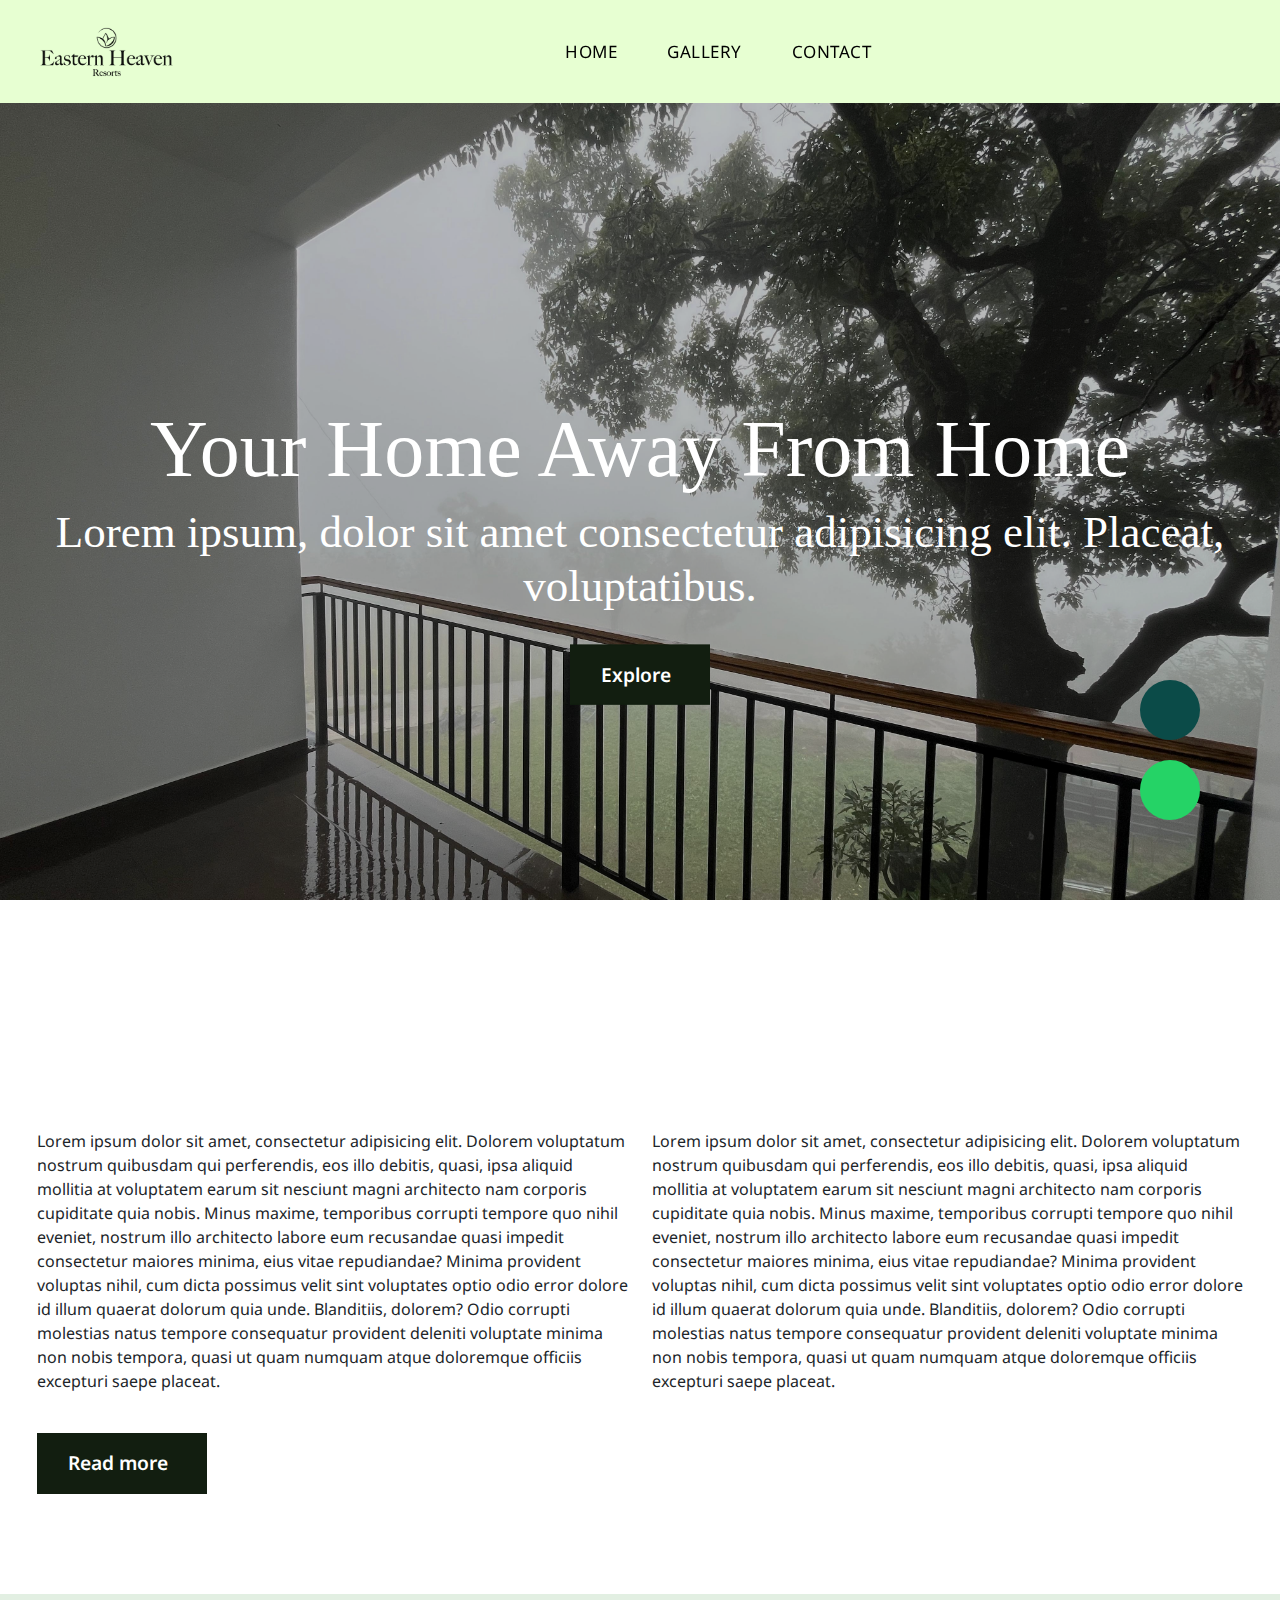
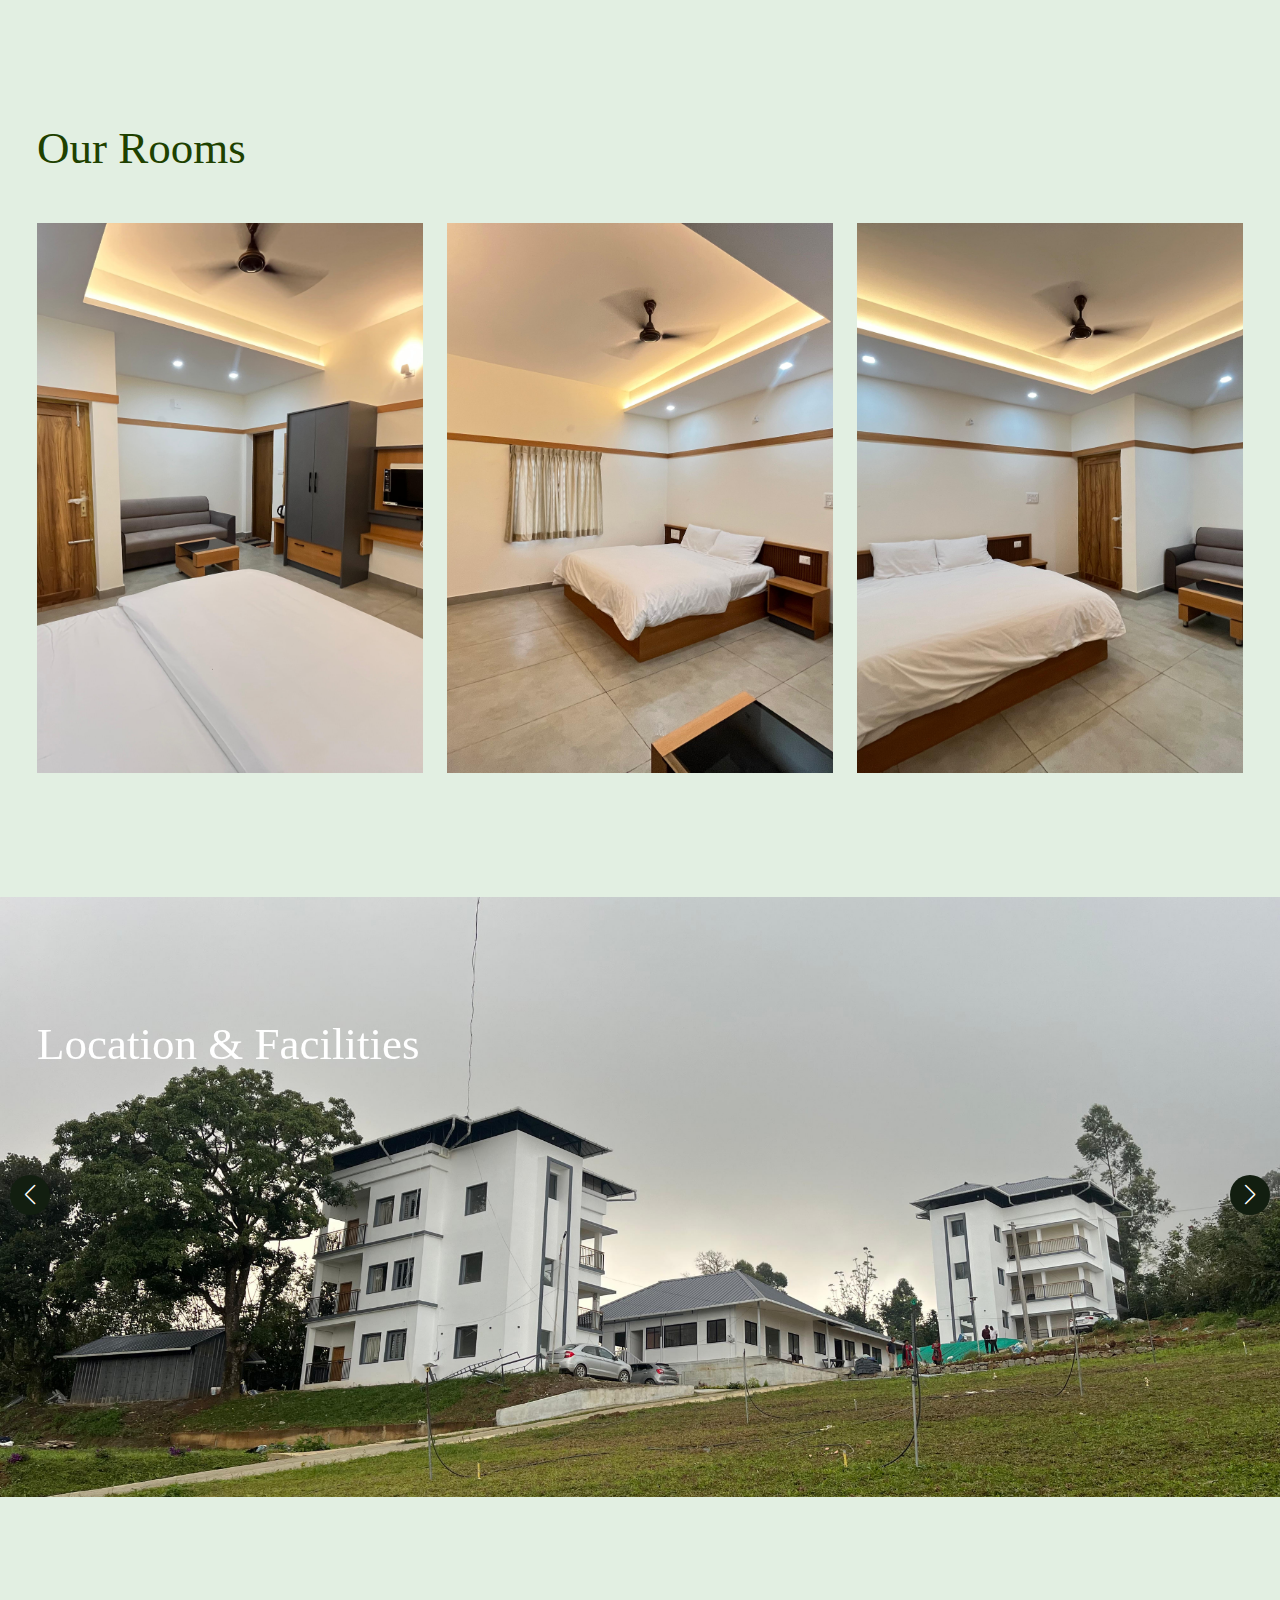
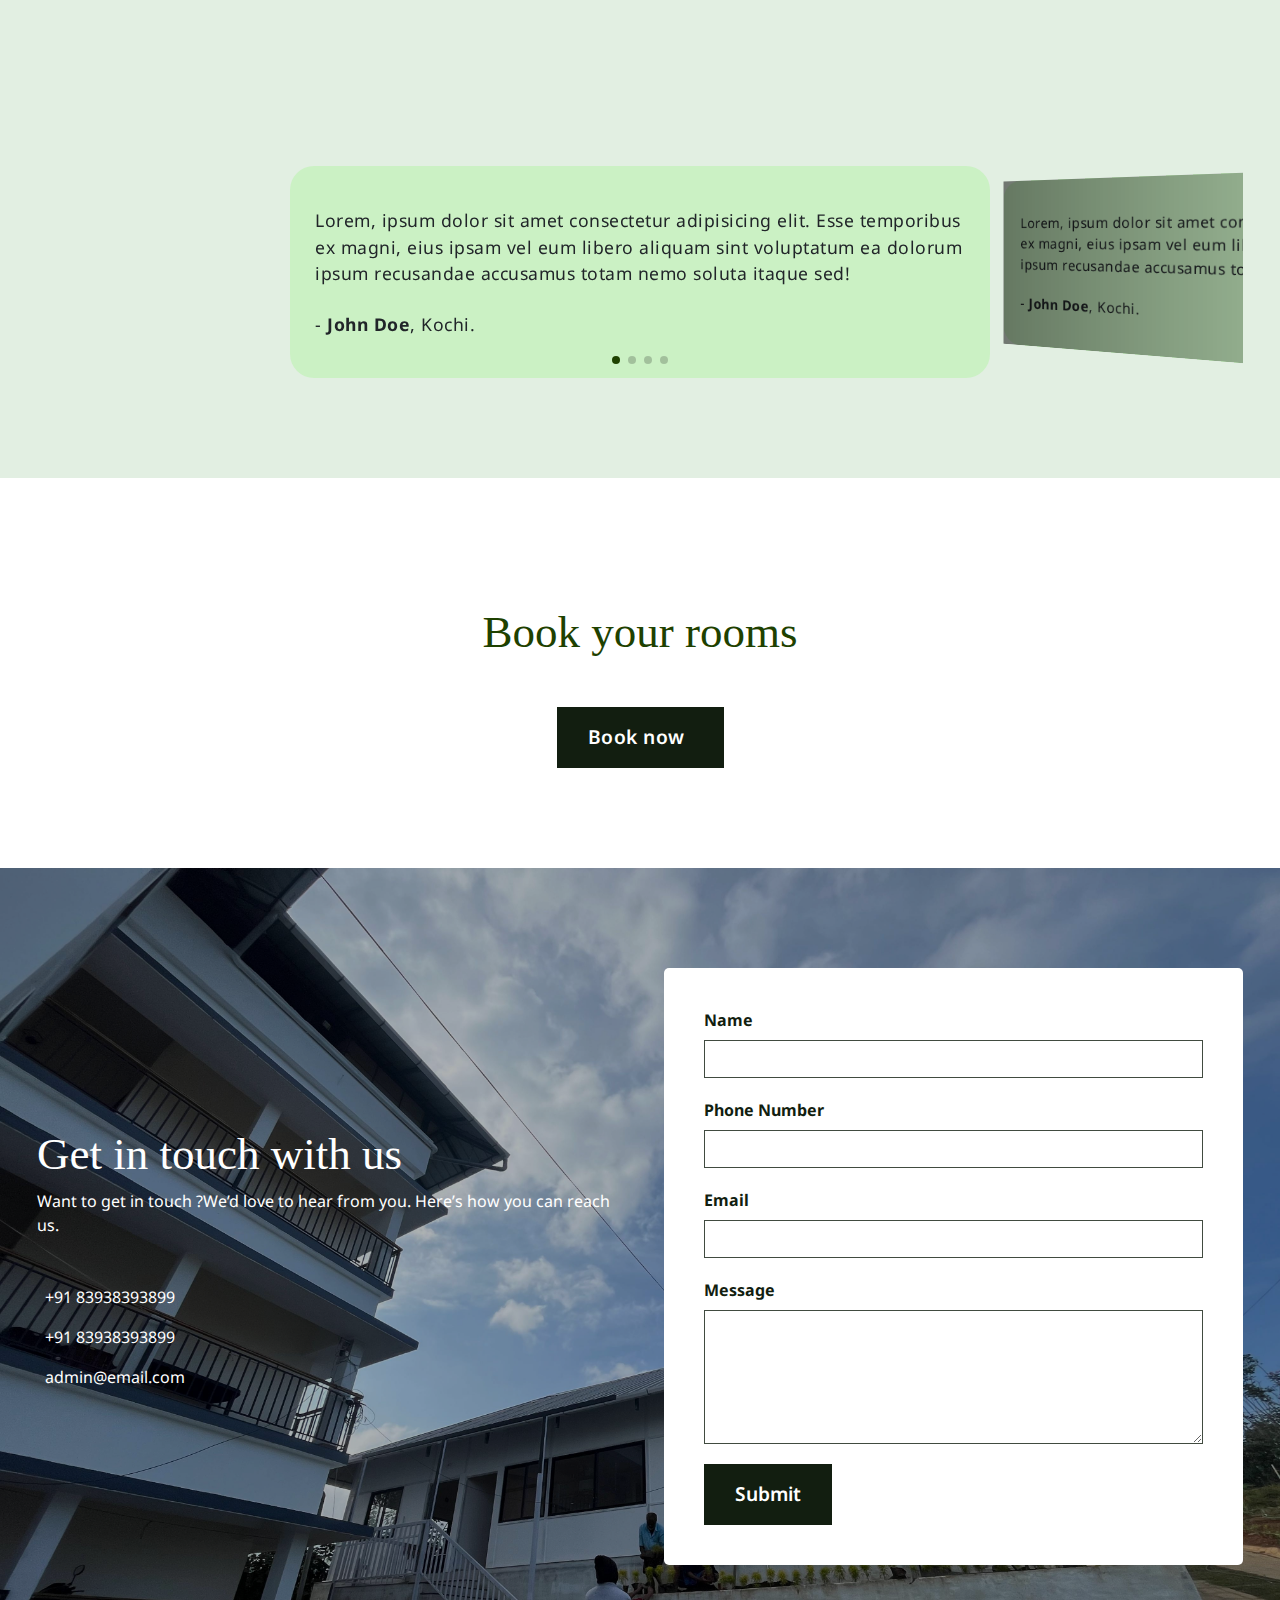
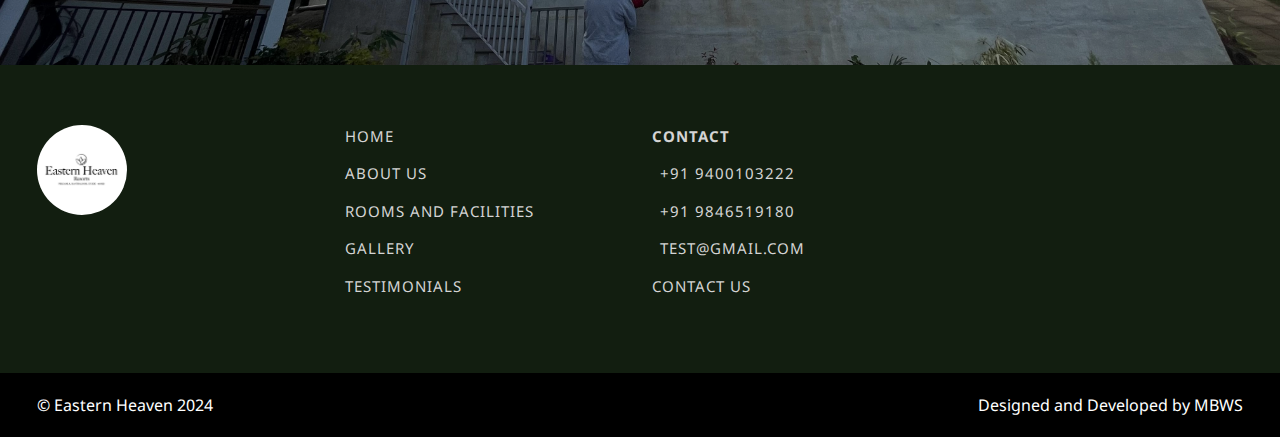
==== commit 4db752c1: "changes" ====
--- a/index.html
+++ b/index.html
@@ -24,7 +24,7 @@
                                     <div>
                                         <h1>Your Home Away From Home</h1>
                                         <h2>Lorem ipsum, dolor sit amet consectetur adipisicing elit. Placeat, voluptatibus.</h2>
-                                        <button class="btn btn-primary mt-4">Explore</button>
+                                        <button class="btn btn-primary mt-4">Explore <i class="fas fa-arrow-right ms-2" aria-hidden="true"></i></button>
                                         <!-- <div class="availability-box">
                                             <div>
                                                 <p class="title">Check In</p>
@@ -57,7 +57,7 @@
                                     <div>
                                         <h1>Stay With Comfort</h1>
                                         <h2>Lorem ipsum, dolor sit amet consectetur adipisicing elit. Placeat, voluptatibus.</h2>
-                                        <button class="btn btn-primary mt-4">Explore</button>
+                                        <button class="btn btn-primary mt-4">Explore <i class="fas fa-arrow-right ms-2" aria-hidden="true"></i></button>
                                         <!-- <div class="availability-box">
                                             <div>
                                                 <p class="title">Check In</p>
@@ -118,7 +118,7 @@
                     <div class="row">
                         <div class="col-lg-4 mb-4">
                             <div class="room-image">
-                                <img class="img-fluid" src="./assets/images/minh-pham-YAPZt8wxMO4-unsplash.jpg" alt="">
+                                <img class="img-fluid" src="./assets/images/room-bed.jpg" alt="">
                                 <span class="room-details">
                                     <div class="room-title">Premium Room</div>
                                     <p class="mb-2">Lorem ipsum dolor sit amet consectetur, adipisicing elit. Facere temporibus, labore necessitatibus explicabo delectus inventore minima quae corrupti optio consequatur.</p>
@@ -128,7 +128,7 @@
                         </div>
                         <div class="col-lg-4 mb-4">
                             <div class="room-image">
-                                <img class="img-fluid" src="./assets/images/sonnie-hiles-DhFHtkECn7Q-unsplash.jpg" alt="">
+                                <img class="img-fluid" src="./assets/images/room-bed2.jpg" alt="">
                                 <span class="room-details">
                                     <div class="room-title">Deluxe Room</div>
                                     <p class="mb-2">Lorem ipsum dolor sit amet consectetur, adipisicing elit. Facere temporibus, labore necessitatibus explicabo delectus inventore minima quae corrupti optio consequatur.</p>
@@ -138,7 +138,7 @@
                         </div>
                         <div class="col-lg-4">
                             <div class="room-image">
-                                <img class="img-fluid" src="./assets/images/christopher-jolly-GqbU78bdJFM-unsplash.jpg" alt="">
+                                <img class="img-fluid" src="./assets/images/room-bed3.jpg" alt="">
                                 <span class="room-details">
                                     <div class="room-title">Standard Room</div>
                                     <p class="mb-2">Lorem ipsum dolor sit amet consectetur, adipisicing elit. Facere temporibus, labore necessitatibus explicabo delectus inventore minima quae corrupti optio consequatur.</p>
@@ -158,10 +158,13 @@
                 </div>
                 <div class="swiper-wrapper">
                     <div class="swiper-slide">
-                        <img src="./assets/images/jorg-angeli-1tyuLfDOnG0-unsplash.jpg" alt="" class="img-fluid">
+                        <img src="./assets/images/outdoor1.jpg" alt="" class="img-fluid">
                     </div>
                     <div class="swiper-slide">
-                        <img src="./assets/images/minh-pham-YAPZt8wxMO4-unsplash.jpg" alt="" class="img-fluid">
+                        <img src="./assets/images/outdoor2.jpg" alt="" class="img-fluid">
+                    </div>
+                    <div class="swiper-slide">
+                        <img src="./assets/images/outdoor3.jpg" alt="" class="img-fluid">
                     </div>
                 </div>  
                 <div class="swiper-button-prev"></div>
@@ -169,15 +172,62 @@
             </div>
         </section>
 
+        <section class="section testimonialSection">
+            <div class="container">
+                <h3 class="subhead noBefore text-center ">What our guests say!</h3>
+                <h2 class="section-title text-center ">Testimonials</h2>
+                <div class="swiper mySwiper">
+                    <div class="swiper-wrapper">
+                      <div class="swiper-slide testimorialWrapper">
+                        <p class="quoteIcon"><i class="fas fa-quote-left"></i></p>
+                        <p class="testimonialContent">
+                            Lorem, ipsum dolor sit amet consectetur adipisicing elit. Esse temporibus ex magni, eius ipsam vel eum libero aliquam sint voluptatum ea dolorum ipsum recusandae accusamus totam nemo soluta itaque sed!
+                        </p>
+                        <p class="quoteIcon text-end"><i class="fas fa-quote-right"></i></p>
+                        <p class="personName mt-4">- <span>John Doe</span>, <span>Kochi.</span></p>
+                      </div>
+                      <div class="swiper-slide testimorialWrapper">
+                        <p class="quoteIcon"><i class="fas fa-quote-left"></i></p>
+                        <p class="testimonialContent">
+                            Lorem, ipsum dolor sit amet consectetur adipisicing elit. Esse temporibus ex magni, eius ipsam vel eum libero aliquam sint voluptatum ea dolorum ipsum recusandae accusamus totam nemo soluta itaque sed!
+                        </p>
+                        <p class="quoteIcon text-end"><i class="fas fa-quote-right"></i></p>
+                        <p class="personName mt-4">- <span>John Doe</span>, <span>Kochi.</span></p>
+                      </div>
+                      <div class="swiper-slide testimorialWrapper">
+                        <p class="quoteIcon"><i class="fas fa-quote-left"></i></p>
+                        <p class="testimonialContent">
+                            Lorem, ipsum dolor sit amet consectetur adipisicing elit. Esse temporibus ex magni, eius ipsam vel eum libero aliquam sint voluptatum ea dolorum ipsum recusandae accusamus totam nemo soluta itaque sed!
+                        </p>
+                        <p class="quoteIcon text-end"><i class="fas fa-quote-right"></i></p>
+                        <p class="personName mt-4">- <span>John Doe</span>, <span>Kochi.</span></p>
+                      </div>
+                      <div class="swiper-slide testimorialWrapper">
+                        <p class="quoteIcon"><i class="fas fa-quote-left"></i></p>
+                        <p class="testimonialContent">
+                            Lorem, ipsum dolor sit amet consectetur adipisicing elit. Esse temporibus ex magni, eius ipsam vel eum libero aliquam sint voluptatum ea dolorum ipsum recusandae accusamus totam nemo soluta itaque sed!
+                        </p>
+                        <p class="quoteIcon text-end"><i class="fas fa-quote-right"></i></p>
+                        <p class="personName mt-4">- <span>John Doe</span>, <span>Kochi.</span></p>
+                      </div>
+                    </div>
+                    <div class="swiper-pagination"></div>
+                </div>
+            </div>
+        </section>
+
         <section class="section book-now-section">
             <div class="container">
                 <div class="text-center">
                     <h3 class="subhead noBefore">What are you waiting for!</h3>
                     <h2 class="mb-5">Book your rooms</h2>
-                    <a href="booking.html" class="btn btn-primary pulseButton">Book now</a>
-                </div>
-            </div>
-        </section>
+                    <a href="booking.html" class="btn btn-primary pulseButton">Book now <i class="fas fa-arrow-right ms-2" aria-hidden="true"></i></a>
+                </div>
+            </div>
+        </section>
+
+
+
         <section class="section contact-section">
             <div class="container">
                 <div class="row align-items-center gx-5">
--- a/assets/css/app.css
+++ b/assets/css/app.css
@@ -1 +1 @@
-﻿@import"https://fonts.googleapis.com/css2?family=Afacad+Flux:wght@100..1000&family=Noto+Sans:ital,wght@0,100..900;1,100..900&display=swap";@import"https://fonts.googleapis.com/css2?family=Ruthie&display=swap";.slick-slider{position:relative;display:block;box-sizing:border-box;-webkit-user-select:none;-moz-user-select:none;-ms-user-select:none;user-select:none;-webkit-touch-callout:none;-khtml-user-select:none;-ms-touch-action:pan-y;touch-action:pan-y;-webkit-tap-highlight-color:rgba(0,0,0,0)}.slick-list{position:relative;display:block;overflow:hidden;margin:0;padding:0}.slick-list:focus{outline:none}.slick-list.dragging{cursor:pointer;cursor:hand}.slick-slider .slick-track,.slick-slider .slick-list{-webkit-transform:translate3d(0, 0, 0);-moz-transform:translate3d(0, 0, 0);-ms-transform:translate3d(0, 0, 0);-o-transform:translate3d(0, 0, 0);transform:translate3d(0, 0, 0)}.slick-track{position:relative;top:0;left:0;display:block;margin-left:auto;margin-right:auto}.slick-track:before,.slick-track:after{display:table;content:""}.slick-track:after{clear:both}.slick-loading .slick-track{visibility:hidden}.slick-slide{display:none;float:left;height:100%;min-height:1px}[dir=rtl] .slick-slide{float:right}.slick-slide img{display:block}.slick-slide.slick-loading img{display:none}.slick-slide.dragging img{pointer-events:none}.slick-initialized .slick-slide{display:block}.slick-loading .slick-slide{visibility:hidden}.slick-vertical .slick-slide{display:block;height:auto;border:1px solid rgba(0,0,0,0)}.slick-arrow.slick-hidden{display:none}.slick-dots{display:flex;gap:15px;justify-content:center;align-items:center;margin-top:30px}.slick-dots li{list-style-type:none}.slick-dots button{font-size:0;width:13px;height:13px;border-radius:50%;background-color:rgba(18,30,16,.5);border:none}.slick-dots .slick-active button{background-color:#121e10}@font-face{font-family:swiper-icons;src:url("data:application/font-woff;charset=utf-8;base64, [base64]//wADZ2x5ZgAAAywAAADMAAAD2MHtryVoZWFkAAABbAAAADAAAAA2E2+eoWhoZWEAAAGcAAAAHwAAACQC9gDzaG10eAAAAigAAAAZAAAArgJkABFsb2NhAAAC0AAAAFoAAABaFQAUGG1heHAAAAG8AAAAHwAAACAAcABAbmFtZQAAA/gAAAE5AAACXvFdBwlwb3N0AAAFNAAAAGIAAACE5s74hXjaY2BkYGAAYpf5Hu/j+W2+MnAzMYDAzaX6QjD6/4//Bxj5GA8AuRwMYGkAPywL13jaY2BkYGA88P8Agx4j+/8fQDYfA1AEBWgDAIB2BOoAeNpjYGRgYNBh4GdgYgABEMnIABJzYNADCQAACWgAsQB42mNgYfzCOIGBlYGB0YcxjYGBwR1Kf2WQZGhhYGBiYGVmgAFGBiQQkOaawtDAoMBQxXjg/wEGPcYDDA4wNUA2CCgwsAAAO4EL6gAAeNpj2M0gyAACqxgGNWBkZ2D4/wMA+xkDdgAAAHjaY2BgYGaAYBkGRgYQiAHyGMF8FgYHIM3DwMHABGQrMOgyWDLEM1T9/w8UBfEMgLzE////P/5//f/V/xv+r4eaAAeMbAxwIUYmIMHEgKYAYjUcsDAwsLKxc3BycfPw8jEQA/[base64]/uznmfPFBNODM2K7MTQ45YEAZqGP81AmGGcF3iPqOop0r1SPTaTbVkfUe4HXj97wYE+yNwWYxwWu4v1ugWHgo3S1XdZEVqWM7ET0cfnLGxWfkgR42o2PvWrDMBSFj/IHLaF0zKjRgdiVMwScNRAoWUoH78Y2icB/yIY09An6AH2Bdu/UB+yxopYshQiEvnvu0dURgDt8QeC8PDw7Fpji3fEA4z/PEJ6YOB5hKh4dj3EvXhxPqH/SKUY3rJ7srZ4FZnh1PMAtPhwP6fl2PMJMPDgeQ4rY8YT6Gzao0eAEA409DuggmTnFnOcSCiEiLMgxCiTI6Cq5DZUd3Qmp10vO0LaLTd2cjN4fOumlc7lUYbSQcZFkutRG7g6JKZKy0RmdLY680CDnEJ+UMkpFFe1RN7nxdVpXrC4aTtnaurOnYercZg2YVmLN/d/gczfEimrE/fs/bOuq29Zmn8tloORaXgZgGa78yO9/cnXm2BpaGvq25Dv9S4E9+5SIc9PqupJKhYFSSl47+Qcr1mYNAAAAeNptw0cKwkAAAMDZJA8Q7OUJvkLsPfZ6zFVERPy8qHh2YER+3i/BP83vIBLLySsoKimrqKqpa2hp6+jq6RsYGhmbmJqZSy0sraxtbO3sHRydnEMU4uR6yx7JJXveP7WrDycAAAAAAAH//wACeNpjYGRgYOABYhkgZgJCZgZNBkYGLQZtIJsFLMYAAAw3ALgAeNolizEKgDAQBCchRbC2sFER0YD6qVQiBCv/H9ezGI6Z5XBAw8CBK/m5iQQVauVbXLnOrMZv2oLdKFa8Pjuru2hJzGabmOSLzNMzvutpB3N42mNgZGBg4GKQYzBhYMxJLMlj4GBgAYow/P/PAJJhLM6sSoWKfWCAAwDAjgbRAAB42mNgYGBkAIIbCZo5IPrmUn0hGA0AO8EFTQAA");font-weight:400;font-style:normal}:root{--swiper-theme-color:#007aff}:host{position:relative;display:block;margin-left:auto;margin-right:auto;z-index:1}.swiper{margin-left:auto;margin-right:auto;position:relative;overflow:hidden;list-style:none;padding:0;z-index:1;display:block}.swiper-vertical>.swiper-wrapper{flex-direction:column}.swiper-wrapper{position:relative;width:100%;height:100%;z-index:1;display:flex;transition-property:transform;transition-timing-function:var(--swiper-wrapper-transition-timing-function, initial);box-sizing:content-box}.swiper-android .swiper-slide,.swiper-ios .swiper-slide,.swiper-wrapper{transform:translate3d(0px, 0, 0)}.swiper-horizontal{touch-action:pan-y}.swiper-vertical{touch-action:pan-x}.swiper-slide{flex-shrink:0;width:100%;height:100%;position:relative;transition-property:transform;display:block}.swiper-slide-invisible-blank{visibility:hidden}.swiper-autoheight,.swiper-autoheight .swiper-slide{height:auto}.swiper-autoheight .swiper-wrapper{align-items:flex-start;transition-property:transform,height}.swiper-backface-hidden .swiper-slide{transform:translateZ(0);-webkit-backface-visibility:hidden;backface-visibility:hidden}.swiper-3d.swiper-css-mode .swiper-wrapper{perspective:1200px}.swiper-3d .swiper-wrapper{transform-style:preserve-3d}.swiper-3d{perspective:1200px}.swiper-3d .swiper-cube-shadow,.swiper-3d .swiper-slide{transform-style:preserve-3d}.swiper-css-mode>.swiper-wrapper{overflow:auto;scrollbar-width:none;-ms-overflow-style:none}.swiper-css-mode>.swiper-wrapper::-webkit-scrollbar{display:none}.swiper-css-mode>.swiper-wrapper>.swiper-slide{scroll-snap-align:start start}.swiper-css-mode.swiper-horizontal>.swiper-wrapper{scroll-snap-type:x mandatory}.swiper-css-mode.swiper-vertical>.swiper-wrapper{scroll-snap-type:y mandatory}.swiper-css-mode.swiper-free-mode>.swiper-wrapper{scroll-snap-type:none}.swiper-css-mode.swiper-free-mode>.swiper-wrapper>.swiper-slide{scroll-snap-align:none}.swiper-css-mode.swiper-centered>.swiper-wrapper::before{content:"";flex-shrink:0;order:9999}.swiper-css-mode.swiper-centered>.swiper-wrapper>.swiper-slide{scroll-snap-align:center center;scroll-snap-stop:always}.swiper-css-mode.swiper-centered.swiper-horizontal>.swiper-wrapper>.swiper-slide:first-child{margin-inline-start:var(--swiper-centered-offset-before)}.swiper-css-mode.swiper-centered.swiper-horizontal>.swiper-wrapper::before{height:100%;min-height:1px;width:var(--swiper-centered-offset-after)}.swiper-css-mode.swiper-centered.swiper-vertical>.swiper-wrapper>.swiper-slide:first-child{margin-block-start:var(--swiper-centered-offset-before)}.swiper-css-mode.swiper-centered.swiper-vertical>.swiper-wrapper::before{width:100%;min-width:1px;height:var(--swiper-centered-offset-after)}.swiper-3d .swiper-slide-shadow,.swiper-3d .swiper-slide-shadow-bottom,.swiper-3d .swiper-slide-shadow-left,.swiper-3d .swiper-slide-shadow-right,.swiper-3d .swiper-slide-shadow-top{position:absolute;left:0;top:0;width:100%;height:100%;pointer-events:none;z-index:10}.swiper-3d .swiper-slide-shadow{background:rgba(0,0,0,.15)}.swiper-3d .swiper-slide-shadow-left{background-image:linear-gradient(to left, rgba(0, 0, 0, 0.5), rgba(0, 0, 0, 0))}.swiper-3d .swiper-slide-shadow-right{background-image:linear-gradient(to right, rgba(0, 0, 0, 0.5), rgba(0, 0, 0, 0))}.swiper-3d .swiper-slide-shadow-top{background-image:linear-gradient(to top, rgba(0, 0, 0, 0.5), rgba(0, 0, 0, 0))}.swiper-3d .swiper-slide-shadow-bottom{background-image:linear-gradient(to bottom, rgba(0, 0, 0, 0.5), rgba(0, 0, 0, 0))}.swiper-lazy-preloader{width:42px;height:42px;position:absolute;left:50%;top:50%;margin-left:-21px;margin-top:-21px;z-index:10;transform-origin:50%;box-sizing:border-box;border:4px solid var(--swiper-preloader-color, var(--swiper-theme-color));border-radius:50%;border-top-color:rgba(0,0,0,0)}.swiper-watch-progress .swiper-slide-visible .swiper-lazy-preloader,.swiper:not(.swiper-watch-progress) .swiper-lazy-preloader{animation:swiper-preloader-spin 1s infinite linear}.swiper-lazy-preloader-white{--swiper-preloader-color:#fff}.swiper-lazy-preloader-black{--swiper-preloader-color:#000}@keyframes swiper-preloader-spin{0%{transform:rotate(0deg)}100%{transform:rotate(360deg)}}.swiper-virtual .swiper-slide{-webkit-backface-visibility:hidden;transform:translateZ(0)}.swiper-virtual.swiper-css-mode .swiper-wrapper::after{content:"";position:absolute;left:0;top:0;pointer-events:none}.swiper-virtual.swiper-css-mode.swiper-horizontal .swiper-wrapper::after{height:1px;width:var(--swiper-virtual-size)}.swiper-virtual.swiper-css-mode.swiper-vertical .swiper-wrapper::after{width:1px;height:var(--swiper-virtual-size)}:root{--swiper-navigation-size:44px}.swiper-button-next,.swiper-button-prev{position:absolute;top:var(--swiper-navigation-top-offset, 50%);width:calc(var(--swiper-navigation-size)/44*27);height:var(--swiper-navigation-size);margin-top:calc(0px - var(--swiper-navigation-size)/2);z-index:10;cursor:pointer;display:flex;align-items:center;justify-content:center;color:var(--swiper-navigation-color, var(--swiper-theme-color))}.swiper-button-next.swiper-button-disabled,.swiper-button-prev.swiper-button-disabled{opacity:.35;cursor:auto;pointer-events:none}.swiper-button-next.swiper-button-hidden,.swiper-button-prev.swiper-button-hidden{opacity:0;cursor:auto;pointer-events:none}.swiper-navigation-disabled .swiper-button-next,.swiper-navigation-disabled .swiper-button-prev{display:none !important}.swiper-button-next svg,.swiper-button-prev svg{width:100%;height:100%;object-fit:contain;transform-origin:center}.swiper-rtl .swiper-button-next svg,.swiper-rtl .swiper-button-prev svg{transform:rotate(180deg)}.swiper-button-prev,.swiper-rtl .swiper-button-next{left:var(--swiper-navigation-sides-offset, 10px);right:auto}.swiper-button-next,.swiper-rtl .swiper-button-prev{right:var(--swiper-navigation-sides-offset, 10px);left:auto}.swiper-button-lock{display:none}.swiper-button-next:after,.swiper-button-prev:after{font-family:swiper-icons;font-size:var(--swiper-navigation-size);text-transform:none !important;letter-spacing:0;font-variant:initial;line-height:1}.swiper-button-prev:after,.swiper-rtl .swiper-button-next:after{content:"prev"}.swiper-button-next,.swiper-rtl .swiper-button-prev{right:var(--swiper-navigation-sides-offset, 10px);left:auto}.swiper-button-next:after,.swiper-rtl .swiper-button-prev:after{content:"next"}.swiper-pagination{position:absolute;text-align:center;transition:.3s opacity;transform:translate3d(0, 0, 0);z-index:10}.swiper-pagination.swiper-pagination-hidden{opacity:0}.swiper-pagination-disabled>.swiper-pagination,.swiper-pagination.swiper-pagination-disabled{display:none !important}.swiper-horizontal>.swiper-pagination-bullets,.swiper-pagination-bullets.swiper-pagination-horizontal,.swiper-pagination-custom,.swiper-pagination-fraction{bottom:var(--swiper-pagination-bottom, 8px);top:var(--swiper-pagination-top, auto);left:0;width:100%}.swiper-pagination-bullets-dynamic{overflow:hidden;font-size:0}.swiper-pagination-bullets-dynamic .swiper-pagination-bullet{transform:scale(0.33);position:relative}.swiper-pagination-bullets-dynamic .swiper-pagination-bullet-active{transform:scale(1)}.swiper-pagination-bullets-dynamic .swiper-pagination-bullet-active-main{transform:scale(1)}.swiper-pagination-bullets-dynamic .swiper-pagination-bullet-active-prev{transform:scale(0.66)}.swiper-pagination-bullets-dynamic .swiper-pagination-bullet-active-prev-prev{transform:scale(0.33)}.swiper-pagination-bullets-dynamic .swiper-pagination-bullet-active-next{transform:scale(0.66)}.swiper-pagination-bullets-dynamic .swiper-pagination-bullet-active-next-next{transform:scale(0.33)}.swiper-pagination-bullet{width:var(--swiper-pagination-bullet-width, var(--swiper-pagination-bullet-size, 8px));height:var(--swiper-pagination-bullet-height, var(--swiper-pagination-bullet-size, 8px));display:inline-block;border-radius:var(--swiper-pagination-bullet-border-radius, 50%);background:var(--swiper-pagination-bullet-inactive-color, #000);opacity:var(--swiper-pagination-bullet-inactive-opacity, 0.2)}button.swiper-pagination-bullet{border:none;margin:0;padding:0;box-shadow:none;-webkit-appearance:none;appearance:none}.swiper-pagination-clickable .swiper-pagination-bullet{cursor:pointer}.swiper-pagination-bullet:only-child{display:none !important}.swiper-pagination-bullet-active{opacity:var(--swiper-pagination-bullet-opacity, 1);background:var(--swiper-pagination-color, var(--swiper-theme-color))}.swiper-pagination-vertical.swiper-pagination-bullets,.swiper-vertical>.swiper-pagination-bullets{right:var(--swiper-pagination-right, 8px);left:var(--swiper-pagination-left, auto);top:50%;transform:translate3d(0px, -50%, 0)}.swiper-pagination-vertical.swiper-pagination-bullets .swiper-pagination-bullet,.swiper-vertical>.swiper-pagination-bullets .swiper-pagination-bullet{margin:var(--swiper-pagination-bullet-vertical-gap, 6px) 0;display:block}.swiper-pagination-vertical.swiper-pagination-bullets.swiper-pagination-bullets-dynamic,.swiper-vertical>.swiper-pagination-bullets.swiper-pagination-bullets-dynamic{top:50%;transform:translateY(-50%);width:8px}.swiper-pagination-vertical.swiper-pagination-bullets.swiper-pagination-bullets-dynamic .swiper-pagination-bullet,.swiper-vertical>.swiper-pagination-bullets.swiper-pagination-bullets-dynamic .swiper-pagination-bullet{display:inline-block;transition:.2s transform,.2s top}.swiper-horizontal>.swiper-pagination-bullets .swiper-pagination-bullet,.swiper-pagination-horizontal.swiper-pagination-bullets .swiper-pagination-bullet{margin:0 var(--swiper-pagination-bullet-horizontal-gap, 4px)}.swiper-horizontal>.swiper-pagination-bullets.swiper-pagination-bullets-dynamic,.swiper-pagination-horizontal.swiper-pagination-bullets.swiper-pagination-bullets-dynamic{left:50%;transform:translateX(-50%);white-space:nowrap}.swiper-horizontal>.swiper-pagination-bullets.swiper-pagination-bullets-dynamic .swiper-pagination-bullet,.swiper-pagination-horizontal.swiper-pagination-bullets.swiper-pagination-bullets-dynamic .swiper-pagination-bullet{transition:.2s transform,.2s left}.swiper-horizontal.swiper-rtl>.swiper-pagination-bullets-dynamic .swiper-pagination-bullet{transition:.2s transform,.2s right}.swiper-pagination-fraction{color:var(--swiper-pagination-fraction-color, inherit)}.swiper-pagination-progressbar{background:var(--swiper-pagination-progressbar-bg-color, rgba(0, 0, 0, 0.25));position:absolute}.swiper-pagination-progressbar .swiper-pagination-progressbar-fill{background:var(--swiper-pagination-color, var(--swiper-theme-color));position:absolute;left:0;top:0;width:100%;height:100%;transform:scale(0);transform-origin:left top}.swiper-rtl .swiper-pagination-progressbar .swiper-pagination-progressbar-fill{transform-origin:right top}.swiper-horizontal>.swiper-pagination-progressbar,.swiper-pagination-progressbar.swiper-pagination-horizontal,.swiper-pagination-progressbar.swiper-pagination-vertical.swiper-pagination-progressbar-opposite,.swiper-vertical>.swiper-pagination-progressbar.swiper-pagination-progressbar-opposite{width:100%;height:var(--swiper-pagination-progressbar-size, 4px);left:0;top:0}.swiper-horizontal>.swiper-pagination-progressbar.swiper-pagination-progressbar-opposite,.swiper-pagination-progressbar.swiper-pagination-horizontal.swiper-pagination-progressbar-opposite,.swiper-pagination-progressbar.swiper-pagination-vertical,.swiper-vertical>.swiper-pagination-progressbar{width:var(--swiper-pagination-progressbar-size, 4px);height:100%;left:0;top:0}.swiper-pagination-lock{display:none}.swiper-scrollbar{border-radius:var(--swiper-scrollbar-border-radius, 10px);position:relative;touch-action:none;background:var(--swiper-scrollbar-bg-color, rgba(0, 0, 0, 0.1))}.swiper-scrollbar-disabled>.swiper-scrollbar,.swiper-scrollbar.swiper-scrollbar-disabled{display:none !important}.swiper-horizontal>.swiper-scrollbar,.swiper-scrollbar.swiper-scrollbar-horizontal{position:absolute;left:var(--swiper-scrollbar-sides-offset, 1%);bottom:var(--swiper-scrollbar-bottom, 4px);top:var(--swiper-scrollbar-top, auto);z-index:50;height:var(--swiper-scrollbar-size, 4px);width:calc(100% - 2*var(--swiper-scrollbar-sides-offset, 1%))}.swiper-scrollbar.swiper-scrollbar-vertical,.swiper-vertical>.swiper-scrollbar{position:absolute;left:var(--swiper-scrollbar-left, auto);right:var(--swiper-scrollbar-right, 4px);top:var(--swiper-scrollbar-sides-offset, 1%);z-index:50;width:var(--swiper-scrollbar-size, 4px);height:calc(100% - 2*var(--swiper-scrollbar-sides-offset, 1%))}.swiper-scrollbar-drag{height:100%;width:100%;position:relative;background:var(--swiper-scrollbar-drag-bg-color, rgba(0, 0, 0, 0.5));border-radius:var(--swiper-scrollbar-border-radius, 10px);left:0;top:0}.swiper-scrollbar-cursor-drag{cursor:move}.swiper-scrollbar-lock{display:none}.swiper-zoom-container{width:100%;height:100%;display:flex;justify-content:center;align-items:center;text-align:center}.swiper-zoom-container>canvas,.swiper-zoom-container>img,.swiper-zoom-container>svg{max-width:100%;max-height:100%;object-fit:contain}.swiper-slide-zoomed{cursor:move;touch-action:none}.swiper .swiper-notification{position:absolute;left:0;top:0;pointer-events:none;opacity:0;z-index:-1000}.swiper-free-mode>.swiper-wrapper{transition-timing-function:ease-out;margin:0 auto}.swiper-grid>.swiper-wrapper{flex-wrap:wrap}.swiper-grid-column>.swiper-wrapper{flex-wrap:wrap;flex-direction:column}.swiper-fade.swiper-free-mode .swiper-slide{transition-timing-function:ease-out}.swiper-fade .swiper-slide{pointer-events:none;transition-property:opacity}.swiper-fade .swiper-slide .swiper-slide{pointer-events:none}.swiper-fade .swiper-slide-active{pointer-events:auto}.swiper-fade .swiper-slide-active .swiper-slide-active{pointer-events:auto}.swiper.swiper-cube{overflow:visible}.swiper-cube .swiper-slide{pointer-events:none;-webkit-backface-visibility:hidden;backface-visibility:hidden;z-index:1;visibility:hidden;transform-origin:0 0;width:100%;height:100%}.swiper-cube .swiper-slide .swiper-slide{pointer-events:none}.swiper-cube.swiper-rtl .swiper-slide{transform-origin:100% 0}.swiper-cube .swiper-slide-active,.swiper-cube .swiper-slide-active .swiper-slide-active{pointer-events:auto}.swiper-cube .swiper-slide-active,.swiper-cube .swiper-slide-next,.swiper-cube .swiper-slide-prev{pointer-events:auto;visibility:visible}.swiper-cube .swiper-cube-shadow{position:absolute;left:0;bottom:0px;width:100%;height:100%;opacity:.6;z-index:0}.swiper-cube .swiper-cube-shadow:before{content:"";background:#000;position:absolute;left:0;top:0;bottom:0;right:0;filter:blur(50px)}.swiper-cube .swiper-slide-next+.swiper-slide{pointer-events:auto;visibility:visible}.swiper-cube .swiper-slide-shadow-cube.swiper-slide-shadow-bottom,.swiper-cube .swiper-slide-shadow-cube.swiper-slide-shadow-left,.swiper-cube .swiper-slide-shadow-cube.swiper-slide-shadow-right,.swiper-cube .swiper-slide-shadow-cube.swiper-slide-shadow-top{z-index:0;-webkit-backface-visibility:hidden;backface-visibility:hidden}.swiper.swiper-flip{overflow:visible}.swiper-flip .swiper-slide{pointer-events:none;-webkit-backface-visibility:hidden;backface-visibility:hidden;z-index:1}.swiper-flip .swiper-slide .swiper-slide{pointer-events:none}.swiper-flip .swiper-slide-active,.swiper-flip .swiper-slide-active .swiper-slide-active{pointer-events:auto}.swiper-flip .swiper-slide-shadow-flip.swiper-slide-shadow-bottom,.swiper-flip .swiper-slide-shadow-flip.swiper-slide-shadow-left,.swiper-flip .swiper-slide-shadow-flip.swiper-slide-shadow-right,.swiper-flip .swiper-slide-shadow-flip.swiper-slide-shadow-top{z-index:0;-webkit-backface-visibility:hidden;backface-visibility:hidden}.swiper-creative .swiper-slide{-webkit-backface-visibility:hidden;backface-visibility:hidden;overflow:hidden;transition-property:transform,opacity,height}.swiper.swiper-cards{overflow:visible}.swiper-cards .swiper-slide{transform-origin:center bottom;-webkit-backface-visibility:hidden;backface-visibility:hidden;overflow:hidden}.daterangepicker{position:absolute;color:inherit;background-color:#fff;border-radius:4px;border:1px solid #ddd;width:278px;max-width:none;padding:0;margin-top:7px;top:100px;left:20px;z-index:3001;display:none;font-family:arial;font-size:15px;line-height:1em}.daterangepicker:before,.daterangepicker:after{position:absolute;display:inline-block;border-bottom-color:rgba(0,0,0,.2);content:""}.daterangepicker:before{top:-7px;border-right:7px solid rgba(0,0,0,0);border-left:7px solid rgba(0,0,0,0);border-bottom:7px solid #ccc}.daterangepicker:after{top:-6px;border-right:6px solid rgba(0,0,0,0);border-bottom:6px solid #fff;border-left:6px solid rgba(0,0,0,0)}.daterangepicker.opensleft:before{right:9px}.daterangepicker.opensleft:after{right:10px}.daterangepicker.openscenter:before{left:0;right:0;width:0;margin-left:auto;margin-right:auto}.daterangepicker.openscenter:after{left:0;right:0;width:0;margin-left:auto;margin-right:auto}.daterangepicker.opensright:before{left:9px}.daterangepicker.opensright:after{left:10px}.daterangepicker.drop-up{margin-top:-7px}.daterangepicker.drop-up:before{top:initial;bottom:-7px;border-bottom:initial;border-top:7px solid #ccc}.daterangepicker.drop-up:after{top:initial;bottom:-6px;border-bottom:initial;border-top:6px solid #fff}.daterangepicker.single .daterangepicker .ranges,.daterangepicker.single .drp-calendar{float:none}.daterangepicker.single .drp-selected{display:none}.daterangepicker.show-calendar .drp-calendar{display:block}.daterangepicker.show-calendar .drp-buttons{display:block}.daterangepicker.auto-apply .drp-buttons{display:none}.daterangepicker .drp-calendar{display:none;max-width:270px}.daterangepicker .drp-calendar.left{padding:8px 0 8px 8px}.daterangepicker .drp-calendar.right{padding:8px}.daterangepicker .drp-calendar.single .calendar-table{border:none}.daterangepicker .calendar-table .next span,.daterangepicker .calendar-table .prev span{color:#fff;border:solid #000;border-width:0 2px 2px 0;border-radius:0;display:inline-block;padding:3px}.daterangepicker .calendar-table .next span{transform:rotate(-45deg);-webkit-transform:rotate(-45deg)}.daterangepicker .calendar-table .prev span{transform:rotate(135deg);-webkit-transform:rotate(135deg)}.daterangepicker .calendar-table th,.daterangepicker .calendar-table td{white-space:nowrap;text-align:center;vertical-align:middle;min-width:32px;width:32px;height:24px;line-height:24px;font-size:12px;border-radius:4px;border:1px solid rgba(0,0,0,0);white-space:nowrap;cursor:pointer}.daterangepicker .calendar-table{border:1px solid #fff;border-radius:4px;background-color:#fff}.daterangepicker .calendar-table table{width:100%;margin:0;border-spacing:0;border-collapse:collapse}.daterangepicker td.available:hover,.daterangepicker th.available:hover{background-color:#eee;border-color:rgba(0,0,0,0);color:inherit}.daterangepicker td.week,.daterangepicker th.week{font-size:80%;color:#ccc}.daterangepicker td.off,.daterangepicker td.off.in-range,.daterangepicker td.off.start-date,.daterangepicker td.off.end-date{background-color:#fff;border-color:rgba(0,0,0,0);color:#999}.daterangepicker td.in-range{background-color:rgba(30,65,0,.1);border-color:rgba(0,0,0,0);color:#000;border-radius:0}.daterangepicker td.start-date{border-radius:4px 0 0 4px}.daterangepicker td.end-date{border-radius:0 4px 4px 0}.daterangepicker td.start-date.end-date{border-radius:4px}.daterangepicker td.active,.daterangepicker td.active:hover{background-color:#1e4100;border-color:rgba(0,0,0,0);color:#fff}.daterangepicker th.month{width:auto}.daterangepicker td.disabled,.daterangepicker option.disabled{color:#999;cursor:not-allowed;text-decoration:line-through}.daterangepicker select.monthselect,.daterangepicker select.yearselect{font-size:12px;padding:1px;height:auto;margin:0;cursor:default}.daterangepicker select.monthselect{margin-right:2%;width:56%}.daterangepicker select.yearselect{width:40%}.daterangepicker select.hourselect,.daterangepicker select.minuteselect,.daterangepicker select.secondselect,.daterangepicker select.ampmselect{width:50px;margin:0 auto;background:#eee;border:1px solid #eee;padding:2px;outline:0;font-size:12px}.daterangepicker .calendar-time{text-align:center;margin:4px auto 0 auto;line-height:30px;position:relative}.daterangepicker .calendar-time select.disabled{color:#ccc;cursor:not-allowed}.daterangepicker .drp-buttons{clear:both;text-align:right;padding:8px;border-top:1px solid #ddd;display:none;line-height:12px;vertical-align:middle}.daterangepicker .drp-selected{display:inline-block;font-size:12px;padding-right:8px}.daterangepicker .drp-buttons .btn{margin-left:8px;font-size:12px;font-weight:bold;padding:4px 8px}.daterangepicker.show-ranges.single.rtl .drp-calendar.left{border-right:1px solid #ddd}.daterangepicker.show-ranges.single.ltr .drp-calendar.left{border-left:1px solid #ddd}.daterangepicker.show-ranges.rtl .drp-calendar.right{border-right:1px solid #ddd}.daterangepicker.show-ranges.ltr .drp-calendar.left{border-left:1px solid #ddd}.daterangepicker .ranges{float:none;text-align:left;margin:0}.daterangepicker.show-calendar .ranges{margin-top:8px}.daterangepicker .ranges ul{list-style:none;margin:0 auto;padding:0;width:100%}.daterangepicker .ranges li{font-size:12px;padding:8px 12px;cursor:pointer}.daterangepicker .ranges li:hover{background-color:#eee}.daterangepicker .ranges li.active{background-color:#08c;color:#fff}@media(min-width: 564px){.daterangepicker{width:auto}.daterangepicker .ranges ul{width:140px}.daterangepicker.single .ranges ul{width:100%}.daterangepicker.single .drp-calendar.left{clear:none}.daterangepicker.single .ranges,.daterangepicker.single .drp-calendar{float:left}.daterangepicker{direction:ltr;text-align:left}.daterangepicker .drp-calendar.left{clear:left;margin-right:0}.daterangepicker .drp-calendar.left .calendar-table{border-right:none;border-top-right-radius:0;border-bottom-right-radius:0}.daterangepicker .drp-calendar.right{margin-left:0}.daterangepicker .drp-calendar.right .calendar-table{border-left:none;border-top-left-radius:0;border-bottom-left-radius:0}.daterangepicker .drp-calendar.left .calendar-table{padding-right:8px}.daterangepicker .ranges,.daterangepicker .drp-calendar{float:left}}@media(min-width: 730px){.daterangepicker .ranges{width:auto}.daterangepicker .ranges{float:left}.daterangepicker.rtl .ranges{float:right}.daterangepicker .drp-calendar.left{clear:none !important}}.btn{padding:15px 30px;font-weight:600;border-radius:0;font-size:1.2rem}.btn-primary{background-color:#121e10;border-color:#121e10;color:#fff}.btn-primary:hover{background-color:#000;border-color:#000;color:#fff}.btn-secondary{background-color:#930000;border-color:#930000;color:#fff}.btn-secondary:hover{background-color:#ffb900;border-color:#ffb900;color:#000}.btn-sm{padding:8px 20px;font-size:.9rem}.noStyle{border:none;outline:none;background:none;padding:0 !important}.btn-icons{font-size:22px;font-weight:400}.btn-icons .chevron-animation{display:inline-block;animation:chevronAnimation .8s infinite alternate-reverse}.btn-icons .chevron-animation i:nth-child(2){margin-right:16px}.btn-icons.btn-icons-yellow{color:#ffb900}@keyframes chevronAnimation{0%{transform:translateX(-6px)}100%{transform:translateX(0px)}}.btn:disabled,.btn.disabled,fieldset:disabled .btn{color:#000;pointer-events:none;background-color:rgba(18,30,16,.7);border-color:rgba(18,30,16,.9);opacity:.6}[type=radio]:checked,[type=radio]:not(:checked){position:absolute;left:-9999px}[type=radio]:checked+label,[type=radio]:not(:checked)+label{position:relative;padding-left:28px;cursor:pointer;line-height:20px;display:inline-block;color:#000}[type=radio]:checked+label:before,[type=radio]:not(:checked)+label:before{content:"";position:absolute;left:0;top:0;width:20px;height:20px;border:1px solid #1e4100;border-radius:100%;background:#fff}[type=radio]:checked+label:after,[type=radio]:not(:checked)+label:after{content:"";width:12px;height:12px;background:#1e4100;position:absolute;top:4px;left:4px;border-radius:100%;-webkit-transition:all .2s ease;transition:all .2s ease}[type=radio]:not(:checked)+label:after{opacity:0;-webkit-transform:scale(0);transform:scale(0)}[type=radio]:checked+label:after{opacity:1;-webkit-transform:scale(1);transform:scale(1)}.customToggle{display:inline-block;position:relative;padding-left:50px;cursor:pointer;-webkit-user-select:none;-moz-user-select:none;-ms-user-select:none;user-select:none}.customToggle input{position:absolute;opacity:0;cursor:pointer;height:0;width:0}.customToggle input:checked~.checkbox__checkmark{background-color:#121e10}.customToggle input:checked~.checkbox__checkmark:after{left:21px}.customToggle:hover input~.checkbox__checkmark{background-color:#94b17a}.customToggle:hover input:checked~.checkbox__checkmark{background-color:#121e10}.customToggle .checkbox__checkmark{position:absolute;top:1px;left:0;height:22px;width:40px;background-color:#94b17a;transition:background-color .25s ease;border-radius:11px}.customToggle .checkbox__checkmark:after{content:"";position:absolute;left:3px;top:3px;width:16px;height:16px;display:block;background-color:#fff;border-radius:50%;transition:left .25s ease}.customToggle .checkbox__body{color:#333;line-height:1.4;font-size:16px;transition:color .25s ease}header{position:relative;z-index:1054;background-color:#e7ffd2;-webkit-backdrop-filter:blur(5px);backdrop-filter:blur(5px)}header .navbar{padding:20px 0;color:#fff}header .navbar-brand{display:flex;align-items:center;gap:20px}header .navbar-brand img{max-width:140px;mix-blend-mode:multiply}@media(max-width: 576px){header .navbar-brand img{max-width:110px}}header .navbar-brand .companyName{color:#fff;font-size:1.4rem}@media(max-width: 576px){header .navbar-brand .companyName{font-size:1rem}}header .nav-link{--bs-navbar-active-color: rgb(0, 0, 0);--bs-navbar-nav-link-padding-x: 25px;--bs-navbar-nav-link-padding-y: 25px;--bs-navbar-active-color: rgb(0, 0, 0);color:#000;font-size:17px;text-transform:uppercase}header .nav-link:hover{color:#000;font-weight:700}header .nav-link i{color:#6e8b31}header .navbar-toggler{outline:none !important;border:none !important;box-shadow:none !important}header .navbar-toggler i{color:#000}@media(max-width: 991px){header .navbar-collapse{position:fixed;inset:0 20% auto 0;height:100vh;background-color:#fff;z-index:99;transform:translateX(-800px);transition:all .3s ease-in-out}header .navbar-collapse.show{transform:translateX(0)}header .navbar-collapse .nav-link{padding:15px 25px;color:#000}header .navbar-collapse .nav-link.active{color:#000 !important}header .navbar-collapse .navbar-nav{margin-top:60px;position:relative}header .navbar-collapse .navbar-nav .nav-item:not(:last-child) .nav-link{border-bottom:1px solid rgba(18,30,16,.2)}header .navbar-collapse .navbar-nav .nav-mob-close{position:absolute;width:40px;height:40px;border:none;outline:none;background:#6e8b31;right:0;transform:translateX(50%);top:-30px;border-radius:50%}header .navbar-collapse .navbar-nav .nav-mob-close i{color:#fff}}header .menuButton{text-decoration:none;font-size:1.5rem}header .menuButton span{margin-right:5px}@media(min-width: 991px){.nav-mob-close{display:none}}.navbar-overlay.show{position:fixed;inset:0;width:100%;height:100%;background-color:rgba(0,0,0,.325);z-index:98}.deskHamburgerBox{position:fixed;inset:0 0 0 auto;width:100%;height:100vh;background-color:rgba(0,0,0,.738);visibility:hidden;opacity:0;margin-left:50%;transition:all .5s ease-in-out}.deskHamburgerBox.visible{visibility:visible;opacity:1;margin:0}.deskHamburgerBox .contentBox{width:100%;height:100%;background-color:#fff;position:absolute;inset:0 0 0 auto}.deskHamburgerBox .contentBox .row{height:100%}.deskHamburgerBox .contentBox .contentBoxImage{height:100%}.deskHamburgerBox .contentBox .contentBoxImage img{height:100%;object-fit:cover}.deskHamburgerBox .contentBox .contentWrapper{text-align:center;padding:40px;position:relative;height:100%}.deskHamburgerBox .contentBox .logo{display:flex;flex-direction:column;align-items:center;justify-content:center;margin-bottom:30px}.deskHamburgerBox .contentBox .logo img{max-width:200px}.deskHamburgerBox .contentBox .logo .companyName{font-size:1.7rem;font-weight:700}.deskHamburgerBox .contentBox .title{font-size:1.4rem;font-weight:bold;color:#1e4100;margin-bottom:15px}.deskHamburgerBox .contentBox .item{margin-bottom:40px}.deskHamburgerBox .contentBox p a{text-decoration:none;color:#1e4100}.deskHamburgerBox .contentBox .socials{display:flex;align-items:center;justify-content:center;gap:20px}.deskHamburgerBox .contentBox .socials .item a{display:flex;width:40px;height:40px;background-color:#1e4100;border-radius:50%;align-items:center;justify-content:center;text-decoration:none}.deskHamburgerBox .contentBox .socials .item a i{transition:all .3s ease-in-out;color:#fff}.deskHamburgerBox .contentBox .socials .item a:hover i{color:#fff;transform:scale(1.2)}.deskHamburgerBox .closeButton{width:40px;height:40px;display:flex;align-items:center;justify-content:center;background-color:#121e10;border-radius:50%;text-decoration:none;position:absolute;right:20px;top:20px;transition:transform .3s ease-in-out}.deskHamburgerBox .closeButton:hover{transform:rotate(180deg)}.deskHamburgerBox .closeButton i{color:#fff;font-size:1.5rem}.logoWrapper{background-color:#fff;width:90px;height:90px;border-radius:50%;display:flex;align-items:center;justify-content:center;margin-bottom:10px}@media(max-width: 567px){.logoWrapper{width:70px;height:70px}}.section{padding:100px 0}@media(max-width: 991px){.section{overflow:hidden}}@media(max-width: 567px){.section{padding:60px 0px}}.section h2.section-title,.section h3.subhead{visibility:hidden;opacity:0;transform:translateY(-100px);transition:all .5s ease-in-out}.section h2.section-title.visible,.section h3.subhead.visible{visibility:visible;opacity:1;transform:translateY(0)}.section h3{transition:all .8s ease-in-out}.about-section{background-color:#fff}.rooms-section,.testimonialSection{background-color:#e9ffe9}.contact-section{background:url(../images/jorg-angeli-1tyuLfDOnG0-unsplash.jpg);background-size:cover;background-repeat:no-repeat;position:relative;isolation:isolate}.contact-section::before{content:"";position:absolute;width:100%;height:100%;inset:0;background:rgba(0,0,0,.3019607843);z-index:-1}.photos-slider-section{padding:0}.book-now-section{background-color:#fff}.roomWrapper{background-color:#e9ffe9;border-radius:5px;transition:all .8s ease-in-out}.roomWrapper .roomPhotos img{width:100%;height:300px;object-fit:cover}.roomWrapper .content{padding:25px}.roomWrapper .content h3{color:#1e4100;font-family:Georgia,"Times New Roman",Times,serif}.roomWrapper .content .features{display:flex;align-items:center;gap:30px;margin-top:20px}@media(max-width: 576px){.roomWrapper .content .features{flex-direction:column;gap:10px;align-items:start}}.roomWrapper .content .features .feature{display:flex;align-items:center;gap:5px;flex-wrap:wrap}.roomWrapper .content .features .feature .icon{width:30px;height:30px;background-color:rgba(0,0,0,0);border-radius:50%;display:flex;align-items:center;justify-content:center}.roomWrapper .content .features .feature .icon i{color:#121e10}@media(max-width: 576px){.roomWrapper .content .features .feature .icon{width:25px;height:25px}.roomWrapper .content .features .feature .icon i{font-size:.8rem}}.roomWrapper.room1{transform:translateX(-1000px)}.roomWrapper.room2{transform:translateX(1000px)}.roomWrapper.room5{transform:translateX(-1000px)}.roomWrapper.visible{transform:translateX(0)}.facilities{margin-top:80px;display:flex;justify-content:center;gap:80px;flex-wrap:wrap}@media(max-width: 576px){.facilities{justify-content:start}}.facilities .facility{display:flex;flex-direction:column;align-items:center;justify-content:center;gap:20px}@media(max-width: 576px){.facilities .facility{gap:10px;width:calc(50% - 50px)}}.facilities .facility .icon i{font-size:2.1rem;color:#121e10}@media(max-width: 576px){.facilities .facility .icon i{font-size:1.8rem}}.facilities .facility .text{display:inline-block;font-size:1.2rem;text-align:center}@media(max-width: 576px){.facilities .facility .text{font-size:1rem}}.testimorialWrapper{max-width:700px;background:#cbf1c4;padding:25px;margin:80px auto 0;border-radius:24px}.testimorialWrapper .quoteIcon{font-size:2rem;color:#1e4100}.testimorialWrapper .testimonialContent,.testimorialWrapper .personName{font-size:1.1rem;letter-spacing:.5px}.testimorialWrapper .personName span:first-child{font-weight:700}.contactSection{padding:0}@media(min-width: 576px)and (max-width: 991px){.contactSection .position-relative{position:static !important;display:flex;gap:0}.contactSection .position-relative .contactSectionImage{width:50%}.contactSection .position-relative .contactSectionImage img{width:100%;max-width:100%;height:100%;object-fit:cover}.contactSection .position-relative .contactSectionContent{position:static;transform:none;width:50%}}.contactSectionImage img{width:100%;max-height:500px;max-width:60%;object-fit:cover}@media(max-width: 576px){.contactSectionImage{display:none}}.contactSectionContent{position:absolute;top:50%;left:60%;transform:translate(-40%, -50%);background-color:#cbf1c4;padding:50px;text-align:center;max-width:500px}.contactSectionContent h2{font-size:2.5rem;max-width:70%;margin:0 auto;margin-bottom:35px}@media(max-width: 576px){.contactSectionContent{position:static;transform:none;width:100% !important;max-width:100% !important}.contactSectionContent h2{font-size:2.1rem}}.sub-title-2{font-size:2rem;margin-bottom:24px;margin-top:24px}.hero-banner{position:relative;width:100%;height:100vh;overflow:hidden}.hero-image-slider,.bannerSlider{height:100vh}.hero-image-slider img,.bannerSlider img{width:100%;object-fit:cover;height:100%;object-position:0 80%}.hero-image-slider .swiper-slide::before,.bannerSlider .swiper-slide::before{content:"";position:absolute;inset:0;width:100%;height:100%;background-color:rgba(0,0,0,.269);z-index:2}.hero-image-slider .swiper-slide .content,.bannerSlider .swiper-slide .content{position:absolute;left:0;top:50%;transform:translateY(-50%);z-index:3;display:flex;flex-direction:column;align-items:center;justify-content:center;gap:20px;width:100%}.hero-image-slider .swiper-slide .content>div,.bannerSlider .swiper-slide .content>div{text-align:center}.hero-image-slider .swiper-slide .content h1,.bannerSlider .swiper-slide .content h1{font-size:5rem;color:#fff;font-weight:300;transform:translateY(-120px);visibility:hidden;opacity:0;transition:all .8s ease-in-out}@media(max-width: 576px){.hero-image-slider .swiper-slide .content h1,.bannerSlider .swiper-slide .content h1{font-size:3rem}}.hero-image-slider .swiper-slide .content h1.visible,.bannerSlider .swiper-slide .content h1.visible{transform:translateY(0);visibility:visible;opacity:1}.hero-image-slider .swiper-slide .content h2,.bannerSlider .swiper-slide .content h2{color:#fff}.subPageBanner h1{transform:translateY(-120px);visibility:hidden;opacity:0;transition:all .8s ease-in-out}.subPageBanner h1.visible{transform:translateY(0);visibility:visible;opacity:1}.availability-box{background-color:#fff;padding:30px 50px;display:flex;gap:60px;text-align:left;width:auto;max-width:950px;margin:0 auto;margin-top:40px}@media(max-width: 767px){.availability-box{flex-direction:column;width:100%;gap:20px}}.availability-box .title{color:#383838;font-size:14px;margin-bottom:8px}.availability-box .availability-date{font-size:20px;border:none;padding:0;outline:none;box-shadow:none;max-width:125px}.availability-box .people-count{width:80px;border:none;outline:none;font-size:20px}html{overflow-x:hidden}body{font-family:"Noto Sans",sans-serif}@media(max-width: 991px){body{overflow-x:hidden}}@media(min-width: 768px){.container,.container-sm,.container-md,.container-lg,.container-xl,.container-xxl{max-width:calc(100vw - 50px)}}@media(min-width: 1400px){.container,.container-sm,.container-md,.container-lg,.container-xl,.container-xxl{max-width:1450px}}.logo .companyName,.footer-logo .companyName{display:flex;flex-direction:column;gap:3px;align-items:center;justify-content:center;font-family:"Ruthie",cursive}.logo .companyName span:first-child,.footer-logo .companyName span:first-child{letter-spacing:1px;line-height:1;display:inline-block;margin-top:10px}.logo .companyName span:last-child,.footer-logo .companyName span:last-child{font-size:1.1rem;font-weight:500;letter-spacing:1px}a{color:#121e10;letter-spacing:.5px;font-size:17px}a:hover{color:#000}p a{text-decoration:none;color:inherit}@keyframes pulseButton{0%{transform:scale(1)}80%{transform:scale(1.02)}}.pulseButton{animation:pulseButton 1s infinite alternate-reverse}h1{font-family:Georgia,"Times New Roman",Times,serif;font-size:60px;text-align:center}@media(max-width: 567px){h1{font-size:35px}}h2{font-weight:400;color:#1e4100;font-size:45px;font-family:Georgia,"Times New Roman",Times,serif}@media(max-width: 567px){h2{font-size:30px}}.subhead{padding-left:50px;position:relative;font-size:16px;text-transform:uppercase;letter-spacing:2px;color:#343434}@media(max-width: 567px){.subhead{font-size:14px}}.subhead::before{content:"";position:absolute;background-color:#343434;top:50%;left:0;transform:translateY(-50%);width:30px;height:2px}.subhead.noBefore{padding-left:0}.subhead.noBefore::before{display:none}.mainContainer{padding:0}@media(min-width: 767px){.mainContainer{max-width:100%}}.hero-wrapper{height:calc(100vh - 102px);display:flex;flex-direction:column;gap:60px;align-items:center;justify-content:center}.hero-wrapper h1{color:#fff}.availability-box{background-color:#fff;padding:30px 50px;display:flex;gap:60px}@media(max-width: 767px){.availability-box{flex-direction:column;width:100%;gap:20px}}.availability-box .title{color:#383838;font-size:14px;margin-bottom:8px}.availability-box .availability-date{font-size:20px}.availability-box .people-count{width:80px;border:none;outline:none;font-size:20px}.room-image{position:relative;overflow:hidden;transition:all .8s ease-in-out}.room-image .room-details{position:absolute;background-color:#fff;left:0;bottom:-50%;padding:20px;transition:all .5s ease-in-out}.room-image:hover .room-details{bottom:0}.room-image img{height:550px;width:100%;object-fit:cover;transition:all .8s ease-in-out}.room-image img:hover{object-position:0 80%}@media(max-width: 567px){.room-image img{height:250px}}.room-title{color:#000;margin-bottom:30px;text-transform:uppercase;letter-spacing:1px;font-size:20px;margin-bottom:0}.border-bottom-primary{border-bottom:1px solid rgba(18,30,16,.3)}.contact-us-box{background-color:#fff;padding:40px;border-radius:5px;max-width:600px}@media(max-width: 567px){.contact-us-box{padding:20px}}.contact-us-box .form-item{margin-bottom:20px}.contact-us-box label{font-weight:700;color:#121e10;margin-bottom:8px}.contact-us-box .form-control{border-radius:0}.photos-slider-section .swiper-slide{height:600px}.photos-slider-section .swiper-slide img{height:100%;width:100%;object-fit:cover}.photos-slider-section .absolute-container{position:absolute;z-index:2;top:120px;left:50%;transform:translateX(-50%)}.photos-slider-section .absolute-container h2{color:#fff}@media(max-width: 567px){.photos-slider-section .absolute-container{top:60px}}.photos-slider-section .swiper-button-next,.photos-slider-section .swiper-button-prev{background-color:#121e10;color:#fff;width:40px;height:40px;display:flex;align-items:center;justify-content:center;border-radius:50%}.photos-slider-section .swiper-button-next::after,.photos-slider-section .swiper-button-prev::after{font-size:20px}.flex-100-column{display:flex;align-items:center;justify-content:center;flex-direction:column;height:100%}.fa-arrow-right{animation:arrowAnimation infinite alternate-reverse .5s}@keyframes arrowAnimation{0%{transform:translateX(0)}0%{transform:translateX(2px)}}.swiper-pagination-bullet-active{background-color:#1e4100}.subPageBanner{min-height:300px;background-color:#e9ffe9;display:flex;align-items:center;justify-content:center}@media(max-width: 567px){.subPageBanner{min-height:200px}}.hero-banner .subPageSlider{height:60vh}.contactRow{--bs-gutter-x: 7rem}.form-control{border-radius:0;border-color:rgba(18,30,16,.8)}.contact-item h2{font-size:1.6rem;font-weight:700;margin-bottom:24px}.contact-item p:last-child{margin-bottom:0}.aboutImage{max-height:400px;width:100%;object-fit:cover}@media(min-width: 991px){.max80{max-width:80%;margin:auto}}.fs20{font-size:1.25rem}.input-group input{border-right:none}.input-group .input-group-text{border-left:none;border-radius:0;background-color:rgba(0,0,0,0);border-color:rgba(18,30,16,.8)}.input-group .input-group-text i{color:#1e4100}.qrCodebox{margin-top:40px;width:250px;height:250px;border:1px solid #1e4100;padding:20px}.payInHandBox{background-color:rgba(18,30,16,.2);border:1px solid rgba(30,65,0,.2);padding:10px 20px;display:none;margin-top:40px}.payInHandBox p{margin:0;font-size:18px}.bookConfirm{text-align:center}.bookConfirm h1{font-size:36px;margin-bottom:10px;color:#1e4100}@media(max-width: 768px){.bookConfirm h1{font-size:24px}}.bookConfirm p{font-size:28px;color:#1e4100;font-family:Georgia,"Times New Roman",Times,serif}@media(max-width: 768px){.bookConfirm p{font-size:20px}}.spotlight{position:relative;cursor:pointer}.spotlight::after{content:"";font-family:"Font Awesome 6 Free";position:absolute;transform:scale(1.05);inset:0;width:100%;height:100%;background:rgba(0,0,0,.448);display:flex;align-items:center;justify-content:center;font-size:30px;color:#fff;visibility:hidden;opacity:0;transition:all .3s ease-in-out}.spotlight img{height:300px;width:100%;object-fit:cover;object-position:0 0;transition:transform .3s ease-in-out}.spotlight:hover img{transform:scale(1.05)}.spotlight:hover::after{visibility:visible;opacity:1}.gallery-categories img{height:250px;width:100%;object-fit:cover;object-position:0 0;transition:transform .3s ease-in-out}.gallery-categories .category{position:relative;cursor:pointer}.gallery-categories .category .category-title{position:absolute;top:auto;bottom:0;left:0;right:0;width:100%;padding:20px 30px;background-color:#1e4100;font-family:Georgia,"Times New Roman",Times,serif;text-align:center}.gallery-categories .category .category-title h3{font-size:1.4rem;color:#fff}div[data-gallery-show]{display:none}.backButton{font-weight:700;font-size:20px;color:#1e4100;display:none;margin-bottom:30px}.confirmPageBannerHeight{min-height:calc(100vh - 500px)}.f18{font-size:1.125rem}b{font-size:1.1rem;color:#1e4100}.roomPrice{font-family:"Noto Sans",sans-serif;font-size:1.6rem;color:#1e4100;margin-bottom:0}.roomPrice .off{font-size:16px;color:#fff;background:green;padding:5px;vertical-align:middle;margin-left:10px}.checkoutBox{background-color:#e9ffe9;padding:40px;position:sticky;position:-webkit-sticky;top:70px}@media(max-width: 567px){.checkoutBox{padding:20px}}.checkoutBox .totalBox{background-color:#fff;padding:25px;margin-top:40px;border-top:3px solid rgba(18,30,16,.5)}.checkoutBox .priceItem{display:flex;align-items:center;justify-content:space-between}.checkoutBox .priceItem p:nth-child(2){font-size:18px}.checkoutBox .priceItem h2{font-size:30px;font-family:Arial,Helvetica,sans-serif;margin:0;color:#121e10}.checkoutBox .priceItem h2:not(:first-child){font-weight:bold}.checkoutBox .priceItem.grandTotal p{font-size:20px;font-weight:700;color:#121e10}.checkInDateCount{display:flex;align-items:center;gap:80px;background-color:#fff;padding:25px;margin:0 auto}@media(max-width: 567px){.checkInDateCount{flex-direction:column;align-items:start;gap:20px}}.checkInDateCount .label{margin:0;margin-bottom:10px;font-weight:bold}.checkInDateCount .date{font-size:20px;border:none;padding:0;outline:none;box-shadow:none;max-width:125px}.count a{text-decoration:none;font-weight:700;color:#000}.button-count{display:inline-block;width:30px;height:30px;background-color:#121e10;color:#fff;font-size:24px;line-height:30px;text-align:center;border:none;outline:none}.button-count:active{background-color:#121e10}.number-product{display:inline-block;width:46px;height:28px;font-size:24px;border:1px solid silver;text-align:center}.addedRooms .room{background-color:#fff;padding:20px;position:relative}.addedRooms .room .removeRoom{position:absolute;right:20px;top:20px}.addedRooms .room input{max-width:70px;border:none;border-bottom:1px solid #121e10}.addedRooms .roomName{font-size:20px;margin-bottom:20px}.struck{text-decoration:line-through}.steps .stepContent{display:none;padding:40px 25px}@media(max-width: 567px){.steps .stepContent{padding:10px 15px}}.steps .stepContent label{font-size:18px}.steps .stepper{background-color:#e7ffd2;color:#fff;display:flex;gap:30px;padding:25px 40px;cursor:pointer}@media(max-width: 567px){.steps .stepper{padding:15px 20px}}.steps .stepper p{margin:0}.steps .stepperCount{text-transform:uppercase;font-size:18px;font-weight:bold;color:gray}@media(max-width: 567px){.steps .stepperCount{font-size:16px;min-width:100px}}.steps .stepName{font-size:20px;color:#121e10;text-transform:uppercase}@media(max-width: 567px){.steps .stepName{font-size:16px}}.steps .step.active{background-color:#f1ffee;padding:40px}@media(max-width: 567px){.steps .step.active{padding:10px}}.steps .step.active .stepContent{display:block}.steps .step.active .stepper{display:block;background-color:rgba(0,0,0,0);padding:0;color:#121e10;cursor:default}.steps .step:not(.active) .stepName,.steps .step:not(.active) .stepperCount{color:#000}.step1 input{max-width:300px}.paymentOptions .item{background-color:#fff;border:1px solid #121e10;padding:20px 25px;max-width:450px}.paymentOptions .item:not(:last-child){margin-bottom:25px}.paymentOptions .item label{text-transform:uppercase;font-size:18px}footer{background-color:#121e10}footer .footerInner{padding:60px 0 60px}footer .footer-logo{max-width:200px}footer .footer-logo .logoWrapper{background-color:#fff;width:90px;height:90px;border-radius:50%;display:flex;align-items:center;justify-content:center;margin-bottom:10px}footer .footer-logo img{max-width:80px}footer .footer-logo .companyName{color:#fff;align-items:start}footer .footer-logo .companyName span{text-align:center}footer ul.footer-links li,footer ul.footer-links li a{color:#d4d4d4;font-size:15px;font-weight:400;text-transform:uppercase;letter-spacing:1px;text-decoration:none}footer ul.footer-links li:not(:last-child){margin-bottom:15px}footer iframe{border:0;width:100%;height:400px}footer .copyright{padding:20px 0;background-color:#000}footer .copyright .container{display:flex;align-items:center;justify-content:space-between}footer .copyright .container p{margin:0;color:#fff}@media(max-width: 576px){footer .copyright .container{flex-direction:column;gap:15px;align-items:start}}@media(max-width: 567px){footer .footerInner{padding:60px 15px 60px}}.fixedWhatsappIcon{position:fixed;inset:auto 80px 80px auto;z-index:99;background:#25d366;width:60px;height:60px;border-radius:50%;display:flex;align-items:center;justify-content:center;animation-name:pulse;animation-duration:1.5s;animation-timing-function:ease-out;animation-iteration-count:infinite}@media(max-width: 567px){.fixedWhatsappIcon{width:50px;height:50px;inset:auto 20px 30px auto}.fixedWhatsappIcon a{font-size:25px}}.fixedWhatsappIcon a{font-size:35px;color:#fff;text-decoration:none}.fixedPhoneIcon{position:fixed;inset:auto 80px 160px auto;z-index:99;background:#0b4b48;width:60px;height:60px;border-radius:50%;display:flex;align-items:center;justify-content:center;animation-name:pulsePhone;animation-duration:1.5s;animation-timing-function:ease-out;animation-iteration-count:infinite}.fixedPhoneIcon a{font-size:25px;color:#fff;text-decoration:none}@media(max-width: 567px){.fixedPhoneIcon{width:50px;height:50px;inset:auto 20px 100px auto}.fixedPhoneIcon a{font-size:22px}}@keyframes pulse{0%{box-shadow:0 0 0 0 rgba(11,75,72,.4156862745)}80%{box-shadow:0 0 0 14px rgba(37,211,102,0)}}@keyframes pulsePhone{0%{box-shadow:0 0 0 0 rgba(37,211,102,.5)}80%{box-shadow:0 0 0 14px rgba(37,211,102,0)}}.fixedIcons{position:fixed;inset:auto 80px 80px auto;display:flex;flex-direction:column;gap:5px;z-index:998}@media(max-width: 991px){.fixedIcons{inset:auto 20px 80px auto}}.fixedIcons .icon{width:50px;height:50px;display:flex;align-items:center;justify-content:center;position:relative}.fixedIcons .icon i{font-size:24px}.fixedIcons .icon a span{line-height:50px;right:60px;position:absolute;text-align:center;width:120px;visibility:hidden;transition-duration:.5s;z-index:1;opacity:0;font-size:18px;top:0}.fixedIcons .icon:hover a span{visibility:visible;right:55px;opacity:1}.fixedIcons .icon.call,.fixedIcons .icon.call a span{background-color:#00aae5}.fixedIcons .icon.whatsapp,.fixedIcons .icon.whatsapp a span{background-color:#25d366}.fixedIcons .icon.email,.fixedIcons .icon.email a span{background-color:#ed2b29}.fixedIcons .icon.login,.fixedIcons .icon.login a span{background-color:#f2ec1c}.fixedIcons .icon.login i,.fixedIcons .icon.login a span,.fixedIcons .icon.login a span i,.fixedIcons .icon.login a span a span{color:#000}.fixedIcons .icon i,.fixedIcons .icon a span{color:#fff}@media(min-width: 1200px){.fixedIcons .icon.login{display:none}}.backToTop{cursor:pointer}.backToTop i{font-size:2rem;color:#121e10}+﻿@import"https://fonts.googleapis.com/css2?family=Afacad+Flux:wght@100..1000&family=Noto+Sans:ital,wght@0,100..900;1,100..900&display=swap";@import"https://fonts.googleapis.com/css2?family=Ruthie&display=swap";.slick-slider{position:relative;display:block;box-sizing:border-box;-webkit-user-select:none;-moz-user-select:none;-ms-user-select:none;user-select:none;-webkit-touch-callout:none;-khtml-user-select:none;-ms-touch-action:pan-y;touch-action:pan-y;-webkit-tap-highlight-color:rgba(0,0,0,0)}.slick-list{position:relative;display:block;overflow:hidden;margin:0;padding:0}.slick-list:focus{outline:none}.slick-list.dragging{cursor:pointer;cursor:hand}.slick-slider .slick-track,.slick-slider .slick-list{-webkit-transform:translate3d(0, 0, 0);-moz-transform:translate3d(0, 0, 0);-ms-transform:translate3d(0, 0, 0);-o-transform:translate3d(0, 0, 0);transform:translate3d(0, 0, 0)}.slick-track{position:relative;top:0;left:0;display:block;margin-left:auto;margin-right:auto}.slick-track:before,.slick-track:after{display:table;content:""}.slick-track:after{clear:both}.slick-loading .slick-track{visibility:hidden}.slick-slide{display:none;float:left;height:100%;min-height:1px}[dir=rtl] .slick-slide{float:right}.slick-slide img{display:block}.slick-slide.slick-loading img{display:none}.slick-slide.dragging img{pointer-events:none}.slick-initialized .slick-slide{display:block}.slick-loading .slick-slide{visibility:hidden}.slick-vertical .slick-slide{display:block;height:auto;border:1px solid rgba(0,0,0,0)}.slick-arrow.slick-hidden{display:none}.slick-dots{display:flex;gap:15px;justify-content:center;align-items:center;margin-top:30px}.slick-dots li{list-style-type:none}.slick-dots button{font-size:0;width:13px;height:13px;border-radius:50%;background-color:rgba(18,30,16,.5);border:none}.slick-dots .slick-active button{background-color:#121e10}@font-face{font-family:swiper-icons;src:url("data:application/font-woff;charset=utf-8;base64, [base64]//wADZ2x5ZgAAAywAAADMAAAD2MHtryVoZWFkAAABbAAAADAAAAA2E2+eoWhoZWEAAAGcAAAAHwAAACQC9gDzaG10eAAAAigAAAAZAAAArgJkABFsb2NhAAAC0AAAAFoAAABaFQAUGG1heHAAAAG8AAAAHwAAACAAcABAbmFtZQAAA/gAAAE5AAACXvFdBwlwb3N0AAAFNAAAAGIAAACE5s74hXjaY2BkYGAAYpf5Hu/j+W2+MnAzMYDAzaX6QjD6/4//Bxj5GA8AuRwMYGkAPywL13jaY2BkYGA88P8Agx4j+/8fQDYfA1AEBWgDAIB2BOoAeNpjYGRgYNBh4GdgYgABEMnIABJzYNADCQAACWgAsQB42mNgYfzCOIGBlYGB0YcxjYGBwR1Kf2WQZGhhYGBiYGVmgAFGBiQQkOaawtDAoMBQxXjg/wEGPcYDDA4wNUA2CCgwsAAAO4EL6gAAeNpj2M0gyAACqxgGNWBkZ2D4/wMA+xkDdgAAAHjaY2BgYGaAYBkGRgYQiAHyGMF8FgYHIM3DwMHABGQrMOgyWDLEM1T9/w8UBfEMgLzE////P/5//f/V/xv+r4eaAAeMbAxwIUYmIMHEgKYAYjUcsDAwsLKxc3BycfPw8jEQA/[base64]/uznmfPFBNODM2K7MTQ45YEAZqGP81AmGGcF3iPqOop0r1SPTaTbVkfUe4HXj97wYE+yNwWYxwWu4v1ugWHgo3S1XdZEVqWM7ET0cfnLGxWfkgR42o2PvWrDMBSFj/IHLaF0zKjRgdiVMwScNRAoWUoH78Y2icB/yIY09An6AH2Bdu/UB+yxopYshQiEvnvu0dURgDt8QeC8PDw7Fpji3fEA4z/PEJ6YOB5hKh4dj3EvXhxPqH/SKUY3rJ7srZ4FZnh1PMAtPhwP6fl2PMJMPDgeQ4rY8YT6Gzao0eAEA409DuggmTnFnOcSCiEiLMgxCiTI6Cq5DZUd3Qmp10vO0LaLTd2cjN4fOumlc7lUYbSQcZFkutRG7g6JKZKy0RmdLY680CDnEJ+UMkpFFe1RN7nxdVpXrC4aTtnaurOnYercZg2YVmLN/d/gczfEimrE/fs/bOuq29Zmn8tloORaXgZgGa78yO9/cnXm2BpaGvq25Dv9S4E9+5SIc9PqupJKhYFSSl47+Qcr1mYNAAAAeNptw0cKwkAAAMDZJA8Q7OUJvkLsPfZ6zFVERPy8qHh2YER+3i/BP83vIBLLySsoKimrqKqpa2hp6+jq6RsYGhmbmJqZSy0sraxtbO3sHRydnEMU4uR6yx7JJXveP7WrDycAAAAAAAH//wACeNpjYGRgYOABYhkgZgJCZgZNBkYGLQZtIJsFLMYAAAw3ALgAeNolizEKgDAQBCchRbC2sFER0YD6qVQiBCv/H9ezGI6Z5XBAw8CBK/m5iQQVauVbXLnOrMZv2oLdKFa8Pjuru2hJzGabmOSLzNMzvutpB3N42mNgZGBg4GKQYzBhYMxJLMlj4GBgAYow/P/PAJJhLM6sSoWKfWCAAwDAjgbRAAB42mNgYGBkAIIbCZo5IPrmUn0hGA0AO8EFTQAA");font-weight:400;font-style:normal}:root{--swiper-theme-color:#007aff}:host{position:relative;display:block;margin-left:auto;margin-right:auto;z-index:1}.swiper{margin-left:auto;margin-right:auto;position:relative;overflow:hidden;list-style:none;padding:0;z-index:1;display:block}.swiper-vertical>.swiper-wrapper{flex-direction:column}.swiper-wrapper{position:relative;width:100%;height:100%;z-index:1;display:flex;transition-property:transform;transition-timing-function:var(--swiper-wrapper-transition-timing-function, initial);box-sizing:content-box}.swiper-android .swiper-slide,.swiper-ios .swiper-slide,.swiper-wrapper{transform:translate3d(0px, 0, 0)}.swiper-horizontal{touch-action:pan-y}.swiper-vertical{touch-action:pan-x}.swiper-slide{flex-shrink:0;width:100%;height:100%;position:relative;transition-property:transform;display:block}.swiper-slide-invisible-blank{visibility:hidden}.swiper-autoheight,.swiper-autoheight .swiper-slide{height:auto}.swiper-autoheight .swiper-wrapper{align-items:flex-start;transition-property:transform,height}.swiper-backface-hidden .swiper-slide{transform:translateZ(0);-webkit-backface-visibility:hidden;backface-visibility:hidden}.swiper-3d.swiper-css-mode .swiper-wrapper{perspective:1200px}.swiper-3d .swiper-wrapper{transform-style:preserve-3d}.swiper-3d{perspective:1200px}.swiper-3d .swiper-cube-shadow,.swiper-3d .swiper-slide{transform-style:preserve-3d}.swiper-css-mode>.swiper-wrapper{overflow:auto;scrollbar-width:none;-ms-overflow-style:none}.swiper-css-mode>.swiper-wrapper::-webkit-scrollbar{display:none}.swiper-css-mode>.swiper-wrapper>.swiper-slide{scroll-snap-align:start start}.swiper-css-mode.swiper-horizontal>.swiper-wrapper{scroll-snap-type:x mandatory}.swiper-css-mode.swiper-vertical>.swiper-wrapper{scroll-snap-type:y mandatory}.swiper-css-mode.swiper-free-mode>.swiper-wrapper{scroll-snap-type:none}.swiper-css-mode.swiper-free-mode>.swiper-wrapper>.swiper-slide{scroll-snap-align:none}.swiper-css-mode.swiper-centered>.swiper-wrapper::before{content:"";flex-shrink:0;order:9999}.swiper-css-mode.swiper-centered>.swiper-wrapper>.swiper-slide{scroll-snap-align:center center;scroll-snap-stop:always}.swiper-css-mode.swiper-centered.swiper-horizontal>.swiper-wrapper>.swiper-slide:first-child{margin-inline-start:var(--swiper-centered-offset-before)}.swiper-css-mode.swiper-centered.swiper-horizontal>.swiper-wrapper::before{height:100%;min-height:1px;width:var(--swiper-centered-offset-after)}.swiper-css-mode.swiper-centered.swiper-vertical>.swiper-wrapper>.swiper-slide:first-child{margin-block-start:var(--swiper-centered-offset-before)}.swiper-css-mode.swiper-centered.swiper-vertical>.swiper-wrapper::before{width:100%;min-width:1px;height:var(--swiper-centered-offset-after)}.swiper-3d .swiper-slide-shadow,.swiper-3d .swiper-slide-shadow-bottom,.swiper-3d .swiper-slide-shadow-left,.swiper-3d .swiper-slide-shadow-right,.swiper-3d .swiper-slide-shadow-top{position:absolute;left:0;top:0;width:100%;height:100%;pointer-events:none;z-index:10}.swiper-3d .swiper-slide-shadow{background:rgba(0,0,0,.15)}.swiper-3d .swiper-slide-shadow-left{background-image:linear-gradient(to left, rgba(0, 0, 0, 0.5), rgba(0, 0, 0, 0))}.swiper-3d .swiper-slide-shadow-right{background-image:linear-gradient(to right, rgba(0, 0, 0, 0.5), rgba(0, 0, 0, 0))}.swiper-3d .swiper-slide-shadow-top{background-image:linear-gradient(to top, rgba(0, 0, 0, 0.5), rgba(0, 0, 0, 0))}.swiper-3d .swiper-slide-shadow-bottom{background-image:linear-gradient(to bottom, rgba(0, 0, 0, 0.5), rgba(0, 0, 0, 0))}.swiper-lazy-preloader{width:42px;height:42px;position:absolute;left:50%;top:50%;margin-left:-21px;margin-top:-21px;z-index:10;transform-origin:50%;box-sizing:border-box;border:4px solid var(--swiper-preloader-color, var(--swiper-theme-color));border-radius:50%;border-top-color:rgba(0,0,0,0)}.swiper-watch-progress .swiper-slide-visible .swiper-lazy-preloader,.swiper:not(.swiper-watch-progress) .swiper-lazy-preloader{animation:swiper-preloader-spin 1s infinite linear}.swiper-lazy-preloader-white{--swiper-preloader-color:#fff}.swiper-lazy-preloader-black{--swiper-preloader-color:#000}@keyframes swiper-preloader-spin{0%{transform:rotate(0deg)}100%{transform:rotate(360deg)}}.swiper-virtual .swiper-slide{-webkit-backface-visibility:hidden;transform:translateZ(0)}.swiper-virtual.swiper-css-mode .swiper-wrapper::after{content:"";position:absolute;left:0;top:0;pointer-events:none}.swiper-virtual.swiper-css-mode.swiper-horizontal .swiper-wrapper::after{height:1px;width:var(--swiper-virtual-size)}.swiper-virtual.swiper-css-mode.swiper-vertical .swiper-wrapper::after{width:1px;height:var(--swiper-virtual-size)}:root{--swiper-navigation-size:44px}.swiper-button-next,.swiper-button-prev{position:absolute;top:var(--swiper-navigation-top-offset, 50%);width:calc(var(--swiper-navigation-size)/44*27);height:var(--swiper-navigation-size);margin-top:calc(0px - var(--swiper-navigation-size)/2);z-index:10;cursor:pointer;display:flex;align-items:center;justify-content:center;color:var(--swiper-navigation-color, var(--swiper-theme-color))}.swiper-button-next.swiper-button-disabled,.swiper-button-prev.swiper-button-disabled{opacity:.35;cursor:auto;pointer-events:none}.swiper-button-next.swiper-button-hidden,.swiper-button-prev.swiper-button-hidden{opacity:0;cursor:auto;pointer-events:none}.swiper-navigation-disabled .swiper-button-next,.swiper-navigation-disabled .swiper-button-prev{display:none !important}.swiper-button-next svg,.swiper-button-prev svg{width:100%;height:100%;object-fit:contain;transform-origin:center}.swiper-rtl .swiper-button-next svg,.swiper-rtl .swiper-button-prev svg{transform:rotate(180deg)}.swiper-button-prev,.swiper-rtl .swiper-button-next{left:var(--swiper-navigation-sides-offset, 10px);right:auto}.swiper-button-next,.swiper-rtl .swiper-button-prev{right:var(--swiper-navigation-sides-offset, 10px);left:auto}.swiper-button-lock{display:none}.swiper-button-next:after,.swiper-button-prev:after{font-family:swiper-icons;font-size:var(--swiper-navigation-size);text-transform:none !important;letter-spacing:0;font-variant:initial;line-height:1}.swiper-button-prev:after,.swiper-rtl .swiper-button-next:after{content:"prev"}.swiper-button-next,.swiper-rtl .swiper-button-prev{right:var(--swiper-navigation-sides-offset, 10px);left:auto}.swiper-button-next:after,.swiper-rtl .swiper-button-prev:after{content:"next"}.swiper-pagination{position:absolute;text-align:center;transition:.3s opacity;transform:translate3d(0, 0, 0);z-index:10}.swiper-pagination.swiper-pagination-hidden{opacity:0}.swiper-pagination-disabled>.swiper-pagination,.swiper-pagination.swiper-pagination-disabled{display:none !important}.swiper-horizontal>.swiper-pagination-bullets,.swiper-pagination-bullets.swiper-pagination-horizontal,.swiper-pagination-custom,.swiper-pagination-fraction{bottom:var(--swiper-pagination-bottom, 8px);top:var(--swiper-pagination-top, auto);left:0;width:100%}.swiper-pagination-bullets-dynamic{overflow:hidden;font-size:0}.swiper-pagination-bullets-dynamic .swiper-pagination-bullet{transform:scale(0.33);position:relative}.swiper-pagination-bullets-dynamic .swiper-pagination-bullet-active{transform:scale(1)}.swiper-pagination-bullets-dynamic .swiper-pagination-bullet-active-main{transform:scale(1)}.swiper-pagination-bullets-dynamic .swiper-pagination-bullet-active-prev{transform:scale(0.66)}.swiper-pagination-bullets-dynamic .swiper-pagination-bullet-active-prev-prev{transform:scale(0.33)}.swiper-pagination-bullets-dynamic .swiper-pagination-bullet-active-next{transform:scale(0.66)}.swiper-pagination-bullets-dynamic .swiper-pagination-bullet-active-next-next{transform:scale(0.33)}.swiper-pagination-bullet{width:var(--swiper-pagination-bullet-width, var(--swiper-pagination-bullet-size, 8px));height:var(--swiper-pagination-bullet-height, var(--swiper-pagination-bullet-size, 8px));display:inline-block;border-radius:var(--swiper-pagination-bullet-border-radius, 50%);background:var(--swiper-pagination-bullet-inactive-color, #000);opacity:var(--swiper-pagination-bullet-inactive-opacity, 0.2)}button.swiper-pagination-bullet{border:none;margin:0;padding:0;box-shadow:none;-webkit-appearance:none;appearance:none}.swiper-pagination-clickable .swiper-pagination-bullet{cursor:pointer}.swiper-pagination-bullet:only-child{display:none !important}.swiper-pagination-bullet-active{opacity:var(--swiper-pagination-bullet-opacity, 1);background:var(--swiper-pagination-color, var(--swiper-theme-color))}.swiper-pagination-vertical.swiper-pagination-bullets,.swiper-vertical>.swiper-pagination-bullets{right:var(--swiper-pagination-right, 8px);left:var(--swiper-pagination-left, auto);top:50%;transform:translate3d(0px, -50%, 0)}.swiper-pagination-vertical.swiper-pagination-bullets .swiper-pagination-bullet,.swiper-vertical>.swiper-pagination-bullets .swiper-pagination-bullet{margin:var(--swiper-pagination-bullet-vertical-gap, 6px) 0;display:block}.swiper-pagination-vertical.swiper-pagination-bullets.swiper-pagination-bullets-dynamic,.swiper-vertical>.swiper-pagination-bullets.swiper-pagination-bullets-dynamic{top:50%;transform:translateY(-50%);width:8px}.swiper-pagination-vertical.swiper-pagination-bullets.swiper-pagination-bullets-dynamic .swiper-pagination-bullet,.swiper-vertical>.swiper-pagination-bullets.swiper-pagination-bullets-dynamic .swiper-pagination-bullet{display:inline-block;transition:.2s transform,.2s top}.swiper-horizontal>.swiper-pagination-bullets .swiper-pagination-bullet,.swiper-pagination-horizontal.swiper-pagination-bullets .swiper-pagination-bullet{margin:0 var(--swiper-pagination-bullet-horizontal-gap, 4px)}.swiper-horizontal>.swiper-pagination-bullets.swiper-pagination-bullets-dynamic,.swiper-pagination-horizontal.swiper-pagination-bullets.swiper-pagination-bullets-dynamic{left:50%;transform:translateX(-50%);white-space:nowrap}.swiper-horizontal>.swiper-pagination-bullets.swiper-pagination-bullets-dynamic .swiper-pagination-bullet,.swiper-pagination-horizontal.swiper-pagination-bullets.swiper-pagination-bullets-dynamic .swiper-pagination-bullet{transition:.2s transform,.2s left}.swiper-horizontal.swiper-rtl>.swiper-pagination-bullets-dynamic .swiper-pagination-bullet{transition:.2s transform,.2s right}.swiper-pagination-fraction{color:var(--swiper-pagination-fraction-color, inherit)}.swiper-pagination-progressbar{background:var(--swiper-pagination-progressbar-bg-color, rgba(0, 0, 0, 0.25));position:absolute}.swiper-pagination-progressbar .swiper-pagination-progressbar-fill{background:var(--swiper-pagination-color, var(--swiper-theme-color));position:absolute;left:0;top:0;width:100%;height:100%;transform:scale(0);transform-origin:left top}.swiper-rtl .swiper-pagination-progressbar .swiper-pagination-progressbar-fill{transform-origin:right top}.swiper-horizontal>.swiper-pagination-progressbar,.swiper-pagination-progressbar.swiper-pagination-horizontal,.swiper-pagination-progressbar.swiper-pagination-vertical.swiper-pagination-progressbar-opposite,.swiper-vertical>.swiper-pagination-progressbar.swiper-pagination-progressbar-opposite{width:100%;height:var(--swiper-pagination-progressbar-size, 4px);left:0;top:0}.swiper-horizontal>.swiper-pagination-progressbar.swiper-pagination-progressbar-opposite,.swiper-pagination-progressbar.swiper-pagination-horizontal.swiper-pagination-progressbar-opposite,.swiper-pagination-progressbar.swiper-pagination-vertical,.swiper-vertical>.swiper-pagination-progressbar{width:var(--swiper-pagination-progressbar-size, 4px);height:100%;left:0;top:0}.swiper-pagination-lock{display:none}.swiper-scrollbar{border-radius:var(--swiper-scrollbar-border-radius, 10px);position:relative;touch-action:none;background:var(--swiper-scrollbar-bg-color, rgba(0, 0, 0, 0.1))}.swiper-scrollbar-disabled>.swiper-scrollbar,.swiper-scrollbar.swiper-scrollbar-disabled{display:none !important}.swiper-horizontal>.swiper-scrollbar,.swiper-scrollbar.swiper-scrollbar-horizontal{position:absolute;left:var(--swiper-scrollbar-sides-offset, 1%);bottom:var(--swiper-scrollbar-bottom, 4px);top:var(--swiper-scrollbar-top, auto);z-index:50;height:var(--swiper-scrollbar-size, 4px);width:calc(100% - 2*var(--swiper-scrollbar-sides-offset, 1%))}.swiper-scrollbar.swiper-scrollbar-vertical,.swiper-vertical>.swiper-scrollbar{position:absolute;left:var(--swiper-scrollbar-left, auto);right:var(--swiper-scrollbar-right, 4px);top:var(--swiper-scrollbar-sides-offset, 1%);z-index:50;width:var(--swiper-scrollbar-size, 4px);height:calc(100% - 2*var(--swiper-scrollbar-sides-offset, 1%))}.swiper-scrollbar-drag{height:100%;width:100%;position:relative;background:var(--swiper-scrollbar-drag-bg-color, rgba(0, 0, 0, 0.5));border-radius:var(--swiper-scrollbar-border-radius, 10px);left:0;top:0}.swiper-scrollbar-cursor-drag{cursor:move}.swiper-scrollbar-lock{display:none}.swiper-zoom-container{width:100%;height:100%;display:flex;justify-content:center;align-items:center;text-align:center}.swiper-zoom-container>canvas,.swiper-zoom-container>img,.swiper-zoom-container>svg{max-width:100%;max-height:100%;object-fit:contain}.swiper-slide-zoomed{cursor:move;touch-action:none}.swiper .swiper-notification{position:absolute;left:0;top:0;pointer-events:none;opacity:0;z-index:-1000}.swiper-free-mode>.swiper-wrapper{transition-timing-function:ease-out;margin:0 auto}.swiper-grid>.swiper-wrapper{flex-wrap:wrap}.swiper-grid-column>.swiper-wrapper{flex-wrap:wrap;flex-direction:column}.swiper-fade.swiper-free-mode .swiper-slide{transition-timing-function:ease-out}.swiper-fade .swiper-slide{pointer-events:none;transition-property:opacity}.swiper-fade .swiper-slide .swiper-slide{pointer-events:none}.swiper-fade .swiper-slide-active{pointer-events:auto}.swiper-fade .swiper-slide-active .swiper-slide-active{pointer-events:auto}.swiper.swiper-cube{overflow:visible}.swiper-cube .swiper-slide{pointer-events:none;-webkit-backface-visibility:hidden;backface-visibility:hidden;z-index:1;visibility:hidden;transform-origin:0 0;width:100%;height:100%}.swiper-cube .swiper-slide .swiper-slide{pointer-events:none}.swiper-cube.swiper-rtl .swiper-slide{transform-origin:100% 0}.swiper-cube .swiper-slide-active,.swiper-cube .swiper-slide-active .swiper-slide-active{pointer-events:auto}.swiper-cube .swiper-slide-active,.swiper-cube .swiper-slide-next,.swiper-cube .swiper-slide-prev{pointer-events:auto;visibility:visible}.swiper-cube .swiper-cube-shadow{position:absolute;left:0;bottom:0px;width:100%;height:100%;opacity:.6;z-index:0}.swiper-cube .swiper-cube-shadow:before{content:"";background:#000;position:absolute;left:0;top:0;bottom:0;right:0;filter:blur(50px)}.swiper-cube .swiper-slide-next+.swiper-slide{pointer-events:auto;visibility:visible}.swiper-cube .swiper-slide-shadow-cube.swiper-slide-shadow-bottom,.swiper-cube .swiper-slide-shadow-cube.swiper-slide-shadow-left,.swiper-cube .swiper-slide-shadow-cube.swiper-slide-shadow-right,.swiper-cube .swiper-slide-shadow-cube.swiper-slide-shadow-top{z-index:0;-webkit-backface-visibility:hidden;backface-visibility:hidden}.swiper.swiper-flip{overflow:visible}.swiper-flip .swiper-slide{pointer-events:none;-webkit-backface-visibility:hidden;backface-visibility:hidden;z-index:1}.swiper-flip .swiper-slide .swiper-slide{pointer-events:none}.swiper-flip .swiper-slide-active,.swiper-flip .swiper-slide-active .swiper-slide-active{pointer-events:auto}.swiper-flip .swiper-slide-shadow-flip.swiper-slide-shadow-bottom,.swiper-flip .swiper-slide-shadow-flip.swiper-slide-shadow-left,.swiper-flip .swiper-slide-shadow-flip.swiper-slide-shadow-right,.swiper-flip .swiper-slide-shadow-flip.swiper-slide-shadow-top{z-index:0;-webkit-backface-visibility:hidden;backface-visibility:hidden}.swiper-creative .swiper-slide{-webkit-backface-visibility:hidden;backface-visibility:hidden;overflow:hidden;transition-property:transform,opacity,height}.swiper.swiper-cards{overflow:visible}.swiper-cards .swiper-slide{transform-origin:center bottom;-webkit-backface-visibility:hidden;backface-visibility:hidden;overflow:hidden}.daterangepicker{position:absolute;color:inherit;background-color:#fff;border-radius:4px;border:1px solid #ddd;width:278px;max-width:none;padding:0;margin-top:7px;top:100px;left:20px;z-index:3001;display:none;font-family:arial;font-size:15px;line-height:1em}.daterangepicker:before,.daterangepicker:after{position:absolute;display:inline-block;border-bottom-color:rgba(0,0,0,.2);content:""}.daterangepicker:before{top:-7px;border-right:7px solid rgba(0,0,0,0);border-left:7px solid rgba(0,0,0,0);border-bottom:7px solid #ccc}.daterangepicker:after{top:-6px;border-right:6px solid rgba(0,0,0,0);border-bottom:6px solid #fff;border-left:6px solid rgba(0,0,0,0)}.daterangepicker.opensleft:before{right:9px}.daterangepicker.opensleft:after{right:10px}.daterangepicker.openscenter:before{left:0;right:0;width:0;margin-left:auto;margin-right:auto}.daterangepicker.openscenter:after{left:0;right:0;width:0;margin-left:auto;margin-right:auto}.daterangepicker.opensright:before{left:9px}.daterangepicker.opensright:after{left:10px}.daterangepicker.drop-up{margin-top:-7px}.daterangepicker.drop-up:before{top:initial;bottom:-7px;border-bottom:initial;border-top:7px solid #ccc}.daterangepicker.drop-up:after{top:initial;bottom:-6px;border-bottom:initial;border-top:6px solid #fff}.daterangepicker.single .daterangepicker .ranges,.daterangepicker.single .drp-calendar{float:none}.daterangepicker.single .drp-selected{display:none}.daterangepicker.show-calendar .drp-calendar{display:block}.daterangepicker.show-calendar .drp-buttons{display:block}.daterangepicker.auto-apply .drp-buttons{display:none}.daterangepicker .drp-calendar{display:none;max-width:270px}.daterangepicker .drp-calendar.left{padding:8px 0 8px 8px}.daterangepicker .drp-calendar.right{padding:8px}.daterangepicker .drp-calendar.single .calendar-table{border:none}.daterangepicker .calendar-table .next span,.daterangepicker .calendar-table .prev span{color:#fff;border:solid #000;border-width:0 2px 2px 0;border-radius:0;display:inline-block;padding:3px}.daterangepicker .calendar-table .next span{transform:rotate(-45deg);-webkit-transform:rotate(-45deg)}.daterangepicker .calendar-table .prev span{transform:rotate(135deg);-webkit-transform:rotate(135deg)}.daterangepicker .calendar-table th,.daterangepicker .calendar-table td{white-space:nowrap;text-align:center;vertical-align:middle;min-width:32px;width:32px;height:24px;line-height:24px;font-size:12px;border-radius:4px;border:1px solid rgba(0,0,0,0);white-space:nowrap;cursor:pointer}.daterangepicker .calendar-table{border:1px solid #fff;border-radius:4px;background-color:#fff}.daterangepicker .calendar-table table{width:100%;margin:0;border-spacing:0;border-collapse:collapse}.daterangepicker td.available:hover,.daterangepicker th.available:hover{background-color:#eee;border-color:rgba(0,0,0,0);color:inherit}.daterangepicker td.week,.daterangepicker th.week{font-size:80%;color:#ccc}.daterangepicker td.off,.daterangepicker td.off.in-range,.daterangepicker td.off.start-date,.daterangepicker td.off.end-date{background-color:#fff;border-color:rgba(0,0,0,0);color:#999}.daterangepicker td.in-range{background-color:rgba(30,65,0,.1);border-color:rgba(0,0,0,0);color:#000;border-radius:0}.daterangepicker td.start-date{border-radius:4px 0 0 4px}.daterangepicker td.end-date{border-radius:0 4px 4px 0}.daterangepicker td.start-date.end-date{border-radius:4px}.daterangepicker td.active,.daterangepicker td.active:hover{background-color:#1e4100;border-color:rgba(0,0,0,0);color:#fff}.daterangepicker th.month{width:auto}.daterangepicker td.disabled,.daterangepicker option.disabled{color:#999;cursor:not-allowed;text-decoration:line-through}.daterangepicker select.monthselect,.daterangepicker select.yearselect{font-size:12px;padding:1px;height:auto;margin:0;cursor:default}.daterangepicker select.monthselect{margin-right:2%;width:56%}.daterangepicker select.yearselect{width:40%}.daterangepicker select.hourselect,.daterangepicker select.minuteselect,.daterangepicker select.secondselect,.daterangepicker select.ampmselect{width:50px;margin:0 auto;background:#eee;border:1px solid #eee;padding:2px;outline:0;font-size:12px}.daterangepicker .calendar-time{text-align:center;margin:4px auto 0 auto;line-height:30px;position:relative}.daterangepicker .calendar-time select.disabled{color:#ccc;cursor:not-allowed}.daterangepicker .drp-buttons{clear:both;text-align:right;padding:8px;border-top:1px solid #ddd;display:none;line-height:12px;vertical-align:middle}.daterangepicker .drp-selected{display:inline-block;font-size:12px;padding-right:8px}.daterangepicker .drp-buttons .btn{margin-left:8px;font-size:12px;font-weight:bold;padding:4px 8px}.daterangepicker.show-ranges.single.rtl .drp-calendar.left{border-right:1px solid #ddd}.daterangepicker.show-ranges.single.ltr .drp-calendar.left{border-left:1px solid #ddd}.daterangepicker.show-ranges.rtl .drp-calendar.right{border-right:1px solid #ddd}.daterangepicker.show-ranges.ltr .drp-calendar.left{border-left:1px solid #ddd}.daterangepicker .ranges{float:none;text-align:left;margin:0}.daterangepicker.show-calendar .ranges{margin-top:8px}.daterangepicker .ranges ul{list-style:none;margin:0 auto;padding:0;width:100%}.daterangepicker .ranges li{font-size:12px;padding:8px 12px;cursor:pointer}.daterangepicker .ranges li:hover{background-color:#eee}.daterangepicker .ranges li.active{background-color:#08c;color:#fff}@media(min-width: 564px){.daterangepicker{width:auto}.daterangepicker .ranges ul{width:140px}.daterangepicker.single .ranges ul{width:100%}.daterangepicker.single .drp-calendar.left{clear:none}.daterangepicker.single .ranges,.daterangepicker.single .drp-calendar{float:left}.daterangepicker{direction:ltr;text-align:left}.daterangepicker .drp-calendar.left{clear:left;margin-right:0}.daterangepicker .drp-calendar.left .calendar-table{border-right:none;border-top-right-radius:0;border-bottom-right-radius:0}.daterangepicker .drp-calendar.right{margin-left:0}.daterangepicker .drp-calendar.right .calendar-table{border-left:none;border-top-left-radius:0;border-bottom-left-radius:0}.daterangepicker .drp-calendar.left .calendar-table{padding-right:8px}.daterangepicker .ranges,.daterangepicker .drp-calendar{float:left}}@media(min-width: 730px){.daterangepicker .ranges{width:auto}.daterangepicker .ranges{float:left}.daterangepicker.rtl .ranges{float:right}.daterangepicker .drp-calendar.left{clear:none !important}}.btn{padding:15px 30px;font-weight:600;border-radius:0;font-size:1.2rem}.btn-primary{background-color:#121e10;border-color:#121e10;color:#fff}.btn-primary:hover{background-color:#000;border-color:#000;color:#fff}.btn-secondary{background-color:#930000;border-color:#930000;color:#fff}.btn-secondary:hover{background-color:#ffb900;border-color:#ffb900;color:#000}.btn-sm{padding:8px 20px;font-size:.9rem}.noStyle{border:none;outline:none;background:none;padding:0 !important}.btn-icons{font-size:22px;font-weight:400}.btn-icons .chevron-animation{display:inline-block;animation:chevronAnimation .8s infinite alternate-reverse}.btn-icons .chevron-animation i:nth-child(2){margin-right:16px}.btn-icons.btn-icons-yellow{color:#ffb900}@keyframes chevronAnimation{0%{transform:translateX(-6px)}100%{transform:translateX(0px)}}.btn:disabled,.btn.disabled,fieldset:disabled .btn{color:#000;pointer-events:none;background-color:rgba(18,30,16,.7);border-color:rgba(18,30,16,.9);opacity:.6}[type=radio]:checked,[type=radio]:not(:checked){position:absolute;left:-9999px}[type=radio]:checked+label,[type=radio]:not(:checked)+label{position:relative;padding-left:28px;cursor:pointer;line-height:20px;display:inline-block;color:#000}[type=radio]:checked+label:before,[type=radio]:not(:checked)+label:before{content:"";position:absolute;left:0;top:0;width:20px;height:20px;border:1px solid #1e4100;border-radius:100%;background:#fff}[type=radio]:checked+label:after,[type=radio]:not(:checked)+label:after{content:"";width:12px;height:12px;background:#1e4100;position:absolute;top:4px;left:4px;border-radius:100%;-webkit-transition:all .2s ease;transition:all .2s ease}[type=radio]:not(:checked)+label:after{opacity:0;-webkit-transform:scale(0);transform:scale(0)}[type=radio]:checked+label:after{opacity:1;-webkit-transform:scale(1);transform:scale(1)}.customToggle{display:inline-block;position:relative;padding-left:50px;cursor:pointer;-webkit-user-select:none;-moz-user-select:none;-ms-user-select:none;user-select:none}.customToggle input{position:absolute;opacity:0;cursor:pointer;height:0;width:0}.customToggle input:checked~.checkbox__checkmark{background-color:#121e10}.customToggle input:checked~.checkbox__checkmark:after{left:21px}.customToggle:hover input~.checkbox__checkmark{background-color:#94b17a}.customToggle:hover input:checked~.checkbox__checkmark{background-color:#121e10}.customToggle .checkbox__checkmark{position:absolute;top:1px;left:0;height:22px;width:40px;background-color:#94b17a;transition:background-color .25s ease;border-radius:11px}.customToggle .checkbox__checkmark:after{content:"";position:absolute;left:3px;top:3px;width:16px;height:16px;display:block;background-color:#fff;border-radius:50%;transition:left .25s ease}.customToggle .checkbox__body{color:#333;line-height:1.4;font-size:16px;transition:color .25s ease}header{position:relative;z-index:1054;background-color:#e7ffd2;-webkit-backdrop-filter:blur(5px);backdrop-filter:blur(5px)}header .navbar{padding:20px 0;color:#fff}header .navbar-brand{display:flex;align-items:center;gap:20px}header .navbar-brand img{max-width:140px;mix-blend-mode:multiply}@media(max-width: 576px){header .navbar-brand img{max-width:110px}}header .navbar-brand .companyName{color:#fff;font-size:1.4rem}@media(max-width: 576px){header .navbar-brand .companyName{font-size:1rem}}header .nav-link{--bs-navbar-active-color: rgb(0, 0, 0);--bs-navbar-nav-link-padding-x: 25px;--bs-navbar-nav-link-padding-y: 25px;--bs-navbar-active-color: rgb(0, 0, 0);color:#000;font-size:17px;text-transform:uppercase}header .nav-link:hover{color:#000;font-weight:700}header .nav-link i{color:#6e8b31}header .navbar-toggler{outline:none !important;border:none !important;box-shadow:none !important}header .navbar-toggler i{color:#000}@media(max-width: 991px){header .navbar-collapse{position:fixed;inset:0 20% auto 0;height:100vh;background-color:#fff;z-index:99;transform:translateX(-800px);transition:all .3s ease-in-out}header .navbar-collapse.show{transform:translateX(0)}header .navbar-collapse .nav-link{padding:15px 25px;color:#000}header .navbar-collapse .nav-link.active{color:#000 !important}header .navbar-collapse .navbar-nav{margin-top:60px;position:relative}header .navbar-collapse .navbar-nav .nav-item:not(:last-child) .nav-link{border-bottom:1px solid rgba(18,30,16,.2)}header .navbar-collapse .navbar-nav .nav-mob-close{position:absolute;width:40px;height:40px;border:none;outline:none;background:#6e8b31;right:0;transform:translateX(50%);top:-30px;border-radius:50%}header .navbar-collapse .navbar-nav .nav-mob-close i{color:#fff}}header .menuButton{text-decoration:none;font-size:1.5rem}header .menuButton span{margin-right:5px}@media(min-width: 991px){.nav-mob-close{display:none}}.navbar-overlay.show{position:fixed;inset:0;width:100%;height:100%;background-color:rgba(0,0,0,.325);z-index:98}.deskHamburgerBox{position:fixed;inset:0 0 0 auto;width:100%;height:100vh;background-color:rgba(0,0,0,.738);visibility:hidden;opacity:0;margin-left:50%;transition:all .5s ease-in-out}.deskHamburgerBox.visible{visibility:visible;opacity:1;margin:0}.deskHamburgerBox .contentBox{width:100%;height:100%;background-color:#fff;position:absolute;inset:0 0 0 auto}.deskHamburgerBox .contentBox .row{height:100%}.deskHamburgerBox .contentBox .contentBoxImage{height:100%}.deskHamburgerBox .contentBox .contentBoxImage img{height:100%;object-fit:cover}.deskHamburgerBox .contentBox .contentWrapper{text-align:center;padding:40px;position:relative;height:100%}.deskHamburgerBox .contentBox .logo{display:flex;flex-direction:column;align-items:center;justify-content:center;margin-bottom:30px}.deskHamburgerBox .contentBox .logo img{max-width:200px}.deskHamburgerBox .contentBox .logo .companyName{font-size:1.7rem;font-weight:700}.deskHamburgerBox .contentBox .title{font-size:1.4rem;font-weight:bold;color:#1e4100;margin-bottom:15px}.deskHamburgerBox .contentBox .item{margin-bottom:40px}.deskHamburgerBox .contentBox p a{text-decoration:none;color:#1e4100}.deskHamburgerBox .contentBox .socials{display:flex;align-items:center;justify-content:center;gap:20px}.deskHamburgerBox .contentBox .socials .item a{display:flex;width:40px;height:40px;background-color:#1e4100;border-radius:50%;align-items:center;justify-content:center;text-decoration:none}.deskHamburgerBox .contentBox .socials .item a i{transition:all .3s ease-in-out;color:#fff}.deskHamburgerBox .contentBox .socials .item a:hover i{color:#fff;transform:scale(1.2)}.deskHamburgerBox .closeButton{width:40px;height:40px;display:flex;align-items:center;justify-content:center;background-color:#121e10;border-radius:50%;text-decoration:none;position:absolute;right:20px;top:20px;transition:transform .3s ease-in-out}.deskHamburgerBox .closeButton:hover{transform:rotate(180deg)}.deskHamburgerBox .closeButton i{color:#fff;font-size:1.5rem}.logoWrapper{background-color:#fff;width:90px;height:90px;border-radius:50%;display:flex;align-items:center;justify-content:center;margin-bottom:10px}@media(max-width: 567px){.logoWrapper{width:70px;height:70px}}.section{padding:100px 0}@media(max-width: 991px){.section{overflow:hidden}}@media(max-width: 567px){.section{padding:60px 0px}}.section h2.section-title,.section h3.subhead{visibility:hidden;opacity:0;transform:translateY(-100px);transition:all .5s ease-in-out}.section h2.section-title.visible,.section h3.subhead.visible{visibility:visible;opacity:1;transform:translateY(0)}.section h3{transition:all .8s ease-in-out}.about-section{background-color:#fff}.rooms-section,.testimonialSection{background-color:#e2efe2}.contact-section{background:url(../images/outdoor3.jpg);background-size:cover;background-repeat:no-repeat;position:relative;isolation:isolate}.contact-section::before{content:"";position:absolute;width:100%;height:100%;inset:0;background:rgba(0,0,0,.3019607843);z-index:-1}.photos-slider-section{padding:0}.book-now-section{background-color:#fff}.roomWrapper{background-color:#e2efe2;border-radius:5px;transition:all .8s ease-in-out}.roomWrapper .roomPhotos img{width:100%;height:300px;object-fit:cover}.roomWrapper .content{padding:25px}.roomWrapper .content h3{color:#1e4100;font-family:Georgia,"Times New Roman",Times,serif}.roomWrapper .content .features{display:flex;align-items:center;gap:30px;margin-top:20px}@media(max-width: 576px){.roomWrapper .content .features{flex-direction:column;gap:10px;align-items:start}}.roomWrapper .content .features .feature{display:flex;align-items:center;gap:5px;flex-wrap:wrap}.roomWrapper .content .features .feature .icon{width:30px;height:30px;background-color:rgba(0,0,0,0);border-radius:50%;display:flex;align-items:center;justify-content:center}.roomWrapper .content .features .feature .icon i{color:#121e10}@media(max-width: 576px){.roomWrapper .content .features .feature .icon{width:25px;height:25px}.roomWrapper .content .features .feature .icon i{font-size:.8rem}}.roomWrapper.room1{transform:translateX(-1000px)}.roomWrapper.room2{transform:translateX(1000px)}.roomWrapper.room5{transform:translateX(-1000px)}.roomWrapper.visible{transform:translateX(0)}.facilities{margin-top:80px;display:flex;justify-content:center;gap:80px;flex-wrap:wrap}@media(max-width: 576px){.facilities{justify-content:start}}.facilities .facility{display:flex;flex-direction:column;align-items:center;justify-content:center;gap:20px}@media(max-width: 576px){.facilities .facility{gap:10px;width:calc(50% - 50px)}}.facilities .facility .icon i{font-size:2.1rem;color:#121e10}@media(max-width: 576px){.facilities .facility .icon i{font-size:1.8rem}}.facilities .facility .text{display:inline-block;font-size:1.2rem;text-align:center}@media(max-width: 576px){.facilities .facility .text{font-size:1rem}}.testimorialWrapper{max-width:700px;background:#cbf1c4;padding:25px;margin:80px auto 0;border-radius:24px}.testimorialWrapper .quoteIcon{font-size:2rem;color:#1e4100}.testimorialWrapper .testimonialContent,.testimorialWrapper .personName{font-size:1.1rem;letter-spacing:.5px}.testimorialWrapper .personName span:first-child{font-weight:700}.contactSection{padding:0}@media(min-width: 576px)and (max-width: 991px){.contactSection .position-relative{position:static !important;display:flex;gap:0}.contactSection .position-relative .contactSectionImage{width:50%}.contactSection .position-relative .contactSectionImage img{width:100%;max-width:100%;height:100%;object-fit:cover}.contactSection .position-relative .contactSectionContent{position:static;transform:none;width:50%}}.contactSectionImage img{width:100%;max-height:500px;max-width:60%;object-fit:cover}@media(max-width: 576px){.contactSectionImage{display:none}}.contactSectionContent{position:absolute;top:50%;left:60%;transform:translate(-40%, -50%);background-color:#cbf1c4;padding:50px;text-align:center;max-width:500px}.contactSectionContent h2{font-size:2.5rem;max-width:70%;margin:0 auto;margin-bottom:35px}@media(max-width: 576px){.contactSectionContent{position:static;transform:none;width:100% !important;max-width:100% !important}.contactSectionContent h2{font-size:2.1rem}}.sub-title-2{font-size:2rem;margin-bottom:24px;margin-top:24px}.hero-banner{position:relative;width:100%;height:100vh;overflow:hidden}.hero-image-slider,.bannerSlider{height:100vh}.hero-image-slider img,.bannerSlider img{width:100%;object-fit:cover;height:100%;object-position:0 80%}.hero-image-slider .swiper-slide::before,.bannerSlider .swiper-slide::before{content:"";position:absolute;inset:0;width:100%;height:100%;background-color:rgba(0,0,0,.269);z-index:2}.hero-image-slider .swiper-slide .content,.bannerSlider .swiper-slide .content{position:absolute;left:0;top:50%;transform:translateY(-50%);z-index:3;display:flex;flex-direction:column;align-items:center;justify-content:center;gap:20px;width:100%}.hero-image-slider .swiper-slide .content>div,.bannerSlider .swiper-slide .content>div{text-align:center}.hero-image-slider .swiper-slide .content h1,.bannerSlider .swiper-slide .content h1{font-size:5rem;color:#fff;font-weight:300;transform:translateY(-120px);visibility:hidden;opacity:0;transition:all .8s ease-in-out}@media(max-width: 576px){.hero-image-slider .swiper-slide .content h1,.bannerSlider .swiper-slide .content h1{font-size:3rem}}.hero-image-slider .swiper-slide .content h1.visible,.bannerSlider .swiper-slide .content h1.visible{transform:translateY(0);visibility:visible;opacity:1}.hero-image-slider .swiper-slide .content h2,.bannerSlider .swiper-slide .content h2{color:#fff}.subPageBanner h1{transform:translateY(-120px);visibility:hidden;opacity:0;transition:all .8s ease-in-out}.subPageBanner h1.visible{transform:translateY(0);visibility:visible;opacity:1}.availability-box{background-color:#fff;padding:30px 50px;display:flex;gap:60px;text-align:left;width:auto;max-width:950px;margin:0 auto;margin-top:40px}@media(max-width: 767px){.availability-box{flex-direction:column;width:100%;gap:20px}}.availability-box .title{color:#383838;font-size:14px;margin-bottom:8px}.availability-box .availability-date{font-size:20px;border:none;padding:0;outline:none;box-shadow:none;max-width:125px}.availability-box .people-count{width:80px;border:none;outline:none;font-size:20px}html{overflow-x:hidden}body{font-family:"Noto Sans",sans-serif}@media(max-width: 991px){body{overflow-x:hidden}}@media(min-width: 768px){.container,.container-sm,.container-md,.container-lg,.container-xl,.container-xxl{max-width:calc(100vw - 50px)}}@media(min-width: 1400px){.container,.container-sm,.container-md,.container-lg,.container-xl,.container-xxl{max-width:1450px}}.logo .companyName,.footer-logo .companyName{display:flex;flex-direction:column;gap:3px;align-items:center;justify-content:center;font-family:"Ruthie",cursive}.logo .companyName span:first-child,.footer-logo .companyName span:first-child{letter-spacing:1px;line-height:1;display:inline-block;margin-top:10px}.logo .companyName span:last-child,.footer-logo .companyName span:last-child{font-size:1.1rem;font-weight:500;letter-spacing:1px}a{color:#121e10;letter-spacing:.5px;font-size:17px}a:hover{color:#000}p a{text-decoration:none;color:inherit}@keyframes pulseButton{0%{transform:scale(1)}80%{transform:scale(1.02)}}.pulseButton{animation:pulseButton 1s infinite alternate-reverse}h1{font-family:Georgia,"Times New Roman",Times,serif;font-size:60px;text-align:center}@media(max-width: 567px){h1{font-size:35px}}h2{font-weight:400;color:#1e4100;font-size:45px;font-family:Georgia,"Times New Roman",Times,serif}@media(max-width: 567px){h2{font-size:30px}}.subhead{padding-left:50px;position:relative;font-size:16px;text-transform:uppercase;letter-spacing:2px;color:#343434}@media(max-width: 567px){.subhead{font-size:14px}}.subhead::before{content:"";position:absolute;background-color:#343434;top:50%;left:0;transform:translateY(-50%);width:30px;height:2px}.subhead.noBefore{padding-left:0}.subhead.noBefore::before{display:none}.mainContainer{padding:0}@media(min-width: 767px){.mainContainer{max-width:100%}}.hero-wrapper{height:calc(100vh - 102px);display:flex;flex-direction:column;gap:60px;align-items:center;justify-content:center}.hero-wrapper h1{color:#fff}.availability-box{background-color:#fff;padding:30px 50px;display:flex;gap:60px}@media(max-width: 767px){.availability-box{flex-direction:column;width:100%;gap:20px}}.availability-box .title{color:#383838;font-size:14px;margin-bottom:8px}.availability-box .availability-date{font-size:20px}.availability-box .people-count{width:80px;border:none;outline:none;font-size:20px}.room-image{position:relative;overflow:hidden;transition:all .8s ease-in-out}.room-image .room-details{position:absolute;background-color:#fff;left:0;bottom:-50%;padding:20px;transition:all .5s ease-in-out}@media(max-width: 567px){.room-image .room-details{bottom:-90%}}.room-image:hover .room-details{bottom:0}.room-image img{height:550px;width:100%;object-fit:cover;transition:all .8s ease-in-out}.room-image img:hover{object-position:0 80%}@media(max-width: 567px){.room-image img{height:250px}}.room-title{color:#000;margin-bottom:30px;text-transform:uppercase;letter-spacing:1px;font-size:20px;margin-bottom:0}.border-bottom-primary{border-bottom:1px solid rgba(18,30,16,.3)}.contact-us-box{background-color:#fff;padding:40px;border-radius:5px;max-width:600px}@media(max-width: 567px){.contact-us-box{padding:20px}}.contact-us-box .form-item{margin-bottom:20px}.contact-us-box label{font-weight:700;color:#121e10;margin-bottom:8px}.contact-us-box .form-control{border-radius:0}.photos-slider-section .swiper-slide{height:600px}.photos-slider-section .swiper-slide img{height:100%;width:100%;object-fit:cover}.photos-slider-section .absolute-container{position:absolute;z-index:2;top:120px;left:50%;transform:translateX(-50%)}.photos-slider-section .absolute-container h2{color:#fff}@media(max-width: 567px){.photos-slider-section .absolute-container{top:60px}}.photos-slider-section .swiper-button-next,.photos-slider-section .swiper-button-prev{background-color:#121e10;color:#fff;width:40px;height:40px;display:flex;align-items:center;justify-content:center;border-radius:50%}.photos-slider-section .swiper-button-next::after,.photos-slider-section .swiper-button-prev::after{font-size:20px}.flex-100-column{display:flex;align-items:center;justify-content:center;flex-direction:column;height:100%}.fa-arrow-right{animation:arrowAnimation infinite alternate-reverse .5s}@keyframes arrowAnimation{0%{transform:translateX(0)}0%{transform:translateX(2px)}}.swiper-pagination-bullet-active{background-color:#1e4100}.subPageBanner{min-height:300px;background-color:#e9ffe9;display:flex;align-items:center;justify-content:center}@media(max-width: 567px){.subPageBanner{min-height:200px}}.hero-banner .subPageSlider{height:60vh}.contactRow{--bs-gutter-x: 7rem}.form-control{border-radius:0;border-color:rgba(18,30,16,.8)}.contact-item h2{font-size:1.6rem;font-weight:700;margin-bottom:24px}.contact-item p:last-child{margin-bottom:0}.aboutImage{max-height:400px;width:100%;object-fit:cover}@media(min-width: 991px){.max80{max-width:80%;margin:auto}}.fs20{font-size:1.25rem}.input-group input{border-right:none}.input-group .input-group-text{border-left:none;border-radius:0;background-color:rgba(0,0,0,0);border-color:rgba(18,30,16,.8)}.input-group .input-group-text i{color:#1e4100}.qrCodebox{margin-top:40px;width:250px;height:250px;border:1px solid #1e4100;padding:20px}.payInHandBox{background-color:rgba(18,30,16,.2);border:1px solid rgba(30,65,0,.2);padding:10px 20px;display:none;margin-top:40px}.payInHandBox p{margin:0;font-size:18px}.bookConfirm{text-align:center}.bookConfirm h1{font-size:36px;margin-bottom:10px;color:#1e4100}@media(max-width: 768px){.bookConfirm h1{font-size:24px}}.bookConfirm p{font-size:28px;color:#1e4100;font-family:Georgia,"Times New Roman",Times,serif}@media(max-width: 768px){.bookConfirm p{font-size:20px}}.spotlight{position:relative;cursor:pointer}.spotlight::after{content:"";font-family:"Font Awesome 6 Free";position:absolute;transform:scale(1.05);inset:0;width:100%;height:100%;background:rgba(0,0,0,.448);display:flex;align-items:center;justify-content:center;font-size:30px;color:#fff;visibility:hidden;opacity:0;transition:all .3s ease-in-out}.spotlight img{height:300px;width:100%;object-fit:cover;object-position:0 0;transition:transform .3s ease-in-out}.spotlight:hover img{transform:scale(1.05)}.spotlight:hover::after{visibility:visible;opacity:1}.gallery-categories img{height:250px;width:100%;object-fit:cover;object-position:0 0;transition:transform .3s ease-in-out}.gallery-categories .category{position:relative;cursor:pointer}.gallery-categories .category .category-title{position:absolute;top:auto;bottom:0;left:0;right:0;width:100%;padding:20px 30px;background-color:#1e4100;font-family:Georgia,"Times New Roman",Times,serif;text-align:center}.gallery-categories .category .category-title h3{font-size:1.4rem;color:#fff}div[data-gallery-show]{display:none}.backButton{font-weight:700;font-size:20px;color:#1e4100;display:none;margin-bottom:30px}.confirmPageBannerHeight{min-height:calc(100vh - 500px)}.f18{font-size:1.125rem}b{font-size:1.1rem;color:#1e4100}.roomPrice{font-family:"Noto Sans",sans-serif;font-size:1.6rem;color:#1e4100;margin-bottom:0}.roomPrice .off{font-size:16px;color:#fff;background:green;padding:5px;vertical-align:middle;margin-left:10px}.checkoutBox{background-color:#e2efe2;padding:40px;position:sticky;position:-webkit-sticky;top:70px}@media(max-width: 567px){.checkoutBox{padding:20px}}.checkoutBox .totalBox{background-color:#fff;padding:25px;margin-top:40px;border-top:3px solid rgba(18,30,16,.5)}.checkoutBox .priceItem{display:flex;align-items:center;justify-content:space-between}.checkoutBox .priceItem p:nth-child(2){font-size:18px}.checkoutBox .priceItem h2{font-size:30px;font-family:Arial,Helvetica,sans-serif;margin:0;color:#121e10}.checkoutBox .priceItem h2:not(:first-child){font-weight:bold}.checkoutBox .priceItem.grandTotal p{font-size:20px;font-weight:700;color:#121e10}.checkInDateCount{display:flex;align-items:center;gap:80px;background-color:#fff;padding:25px;margin:0 auto}@media(max-width: 567px){.checkInDateCount{flex-direction:column;align-items:start;gap:20px}}.checkInDateCount .label{margin:0;margin-bottom:10px;font-weight:bold}.checkInDateCount .date{font-size:20px;border:none;padding:0;outline:none;box-shadow:none;max-width:125px}.count a{text-decoration:none;font-weight:700;color:#000}.button-count{display:inline-block;width:30px;height:30px;background-color:#121e10;color:#fff;font-size:24px;line-height:30px;text-align:center;border:none;outline:none}.button-count:active{background-color:#121e10}.number-product{display:inline-block;width:46px;height:28px;font-size:24px;border:1px solid silver;text-align:center}.addedRooms .room{background-color:#fff;padding:20px;position:relative}.addedRooms .room .removeRoom{position:absolute;right:20px;top:20px}.addedRooms .room input{max-width:70px;border:none;border-bottom:1px solid #121e10}.addedRooms .roomName{font-size:20px;margin-bottom:20px}.struck{text-decoration:line-through}.steps .stepContent{display:none;padding:40px 25px}@media(max-width: 567px){.steps .stepContent{padding:10px 15px}}.steps .stepContent label{font-size:18px}.steps .stepper{background-color:#e2efe2;color:#fff;display:flex;gap:30px;padding:25px 40px;cursor:pointer}@media(max-width: 567px){.steps .stepper{padding:15px 20px}}.steps .stepper p{margin:0}.steps .stepperCount{text-transform:uppercase;font-size:18px;font-weight:bold;color:gray}@media(max-width: 567px){.steps .stepperCount{font-size:16px;min-width:100px}}.steps .stepName{font-size:20px;color:#121e10;text-transform:uppercase}@media(max-width: 567px){.steps .stepName{font-size:16px}}.steps .step.active{background-color:#f1ffee;padding:40px}@media(max-width: 567px){.steps .step.active{padding:10px}}.steps .step.active .stepContent{display:block}.steps .step.active .stepper{display:block;background-color:rgba(0,0,0,0);padding:0;color:#121e10;cursor:default}.steps .step:not(.active) .stepName,.steps .step:not(.active) .stepperCount{color:#000}.step1 input{max-width:300px}.paymentOptions .item{background-color:#fff;border:1px solid #121e10;padding:20px 25px;max-width:450px}.paymentOptions .item:not(:last-child){margin-bottom:25px}.paymentOptions .item label{text-transform:uppercase;font-size:18px}footer{background-color:#121e10}footer .footerInner{padding:60px 0 60px}footer .footer-logo{max-width:200px}footer .footer-logo .logoWrapper{background-color:#fff;width:90px;height:90px;border-radius:50%;display:flex;align-items:center;justify-content:center;margin-bottom:10px}footer .footer-logo img{max-width:80px}footer .footer-logo .companyName{color:#fff;align-items:start}footer .footer-logo .companyName span{text-align:center}footer ul.footer-links li,footer ul.footer-links li a{color:#d4d4d4;font-size:15px;font-weight:400;text-transform:uppercase;letter-spacing:1px;text-decoration:none}footer ul.footer-links li:not(:last-child){margin-bottom:15px}footer iframe{border:0;width:100%;height:400px}footer .copyright{padding:20px 0;background-color:#000}footer .copyright .container{display:flex;align-items:center;justify-content:space-between}footer .copyright .container p{margin:0;color:#fff}@media(max-width: 576px){footer .copyright .container{flex-direction:column;gap:15px;align-items:start}}@media(max-width: 567px){footer .footerInner{padding:60px 15px 60px}}.fixedWhatsappIcon{position:fixed;inset:auto 80px 80px auto;z-index:99;background:#25d366;width:60px;height:60px;border-radius:50%;display:flex;align-items:center;justify-content:center;animation-name:pulse;animation-duration:1.5s;animation-timing-function:ease-out;animation-iteration-count:infinite}@media(max-width: 567px){.fixedWhatsappIcon{width:50px;height:50px;inset:auto 20px 30px auto}.fixedWhatsappIcon a{font-size:25px}}.fixedWhatsappIcon a{font-size:35px;color:#fff;text-decoration:none}.fixedPhoneIcon{position:fixed;inset:auto 80px 160px auto;z-index:99;background:#0b4b48;width:60px;height:60px;border-radius:50%;display:flex;align-items:center;justify-content:center;animation-name:pulsePhone;animation-duration:1.5s;animation-timing-function:ease-out;animation-iteration-count:infinite}.fixedPhoneIcon a{font-size:25px;color:#fff;text-decoration:none}@media(max-width: 567px){.fixedPhoneIcon{width:50px;height:50px;inset:auto 20px 100px auto}.fixedPhoneIcon a{font-size:22px}}@keyframes pulse{0%{box-shadow:0 0 0 0 rgba(11,75,72,.4156862745)}80%{box-shadow:0 0 0 14px rgba(37,211,102,0)}}@keyframes pulsePhone{0%{box-shadow:0 0 0 0 rgba(37,211,102,.5)}80%{box-shadow:0 0 0 14px rgba(37,211,102,0)}}.fixedIcons{position:fixed;inset:auto 80px 80px auto;display:flex;flex-direction:column;gap:5px;z-index:998}@media(max-width: 991px){.fixedIcons{inset:auto 20px 80px auto}}.fixedIcons .icon{width:50px;height:50px;display:flex;align-items:center;justify-content:center;position:relative}.fixedIcons .icon i{font-size:24px}.fixedIcons .icon a span{line-height:50px;right:60px;position:absolute;text-align:center;width:120px;visibility:hidden;transition-duration:.5s;z-index:1;opacity:0;font-size:18px;top:0}.fixedIcons .icon:hover a span{visibility:visible;right:55px;opacity:1}.fixedIcons .icon.call,.fixedIcons .icon.call a span{background-color:#00aae5}.fixedIcons .icon.whatsapp,.fixedIcons .icon.whatsapp a span{background-color:#25d366}.fixedIcons .icon.email,.fixedIcons .icon.email a span{background-color:#ed2b29}.fixedIcons .icon.login,.fixedIcons .icon.login a span{background-color:#f2ec1c}.fixedIcons .icon.login i,.fixedIcons .icon.login a span,.fixedIcons .icon.login a span i,.fixedIcons .icon.login a span a span{color:#000}.fixedIcons .icon i,.fixedIcons .icon a span{color:#fff}@media(min-width: 1200px){.fixedIcons .icon.login{display:none}}.backToTop{cursor:pointer}.backToTop i{font-size:2rem;color:#121e10}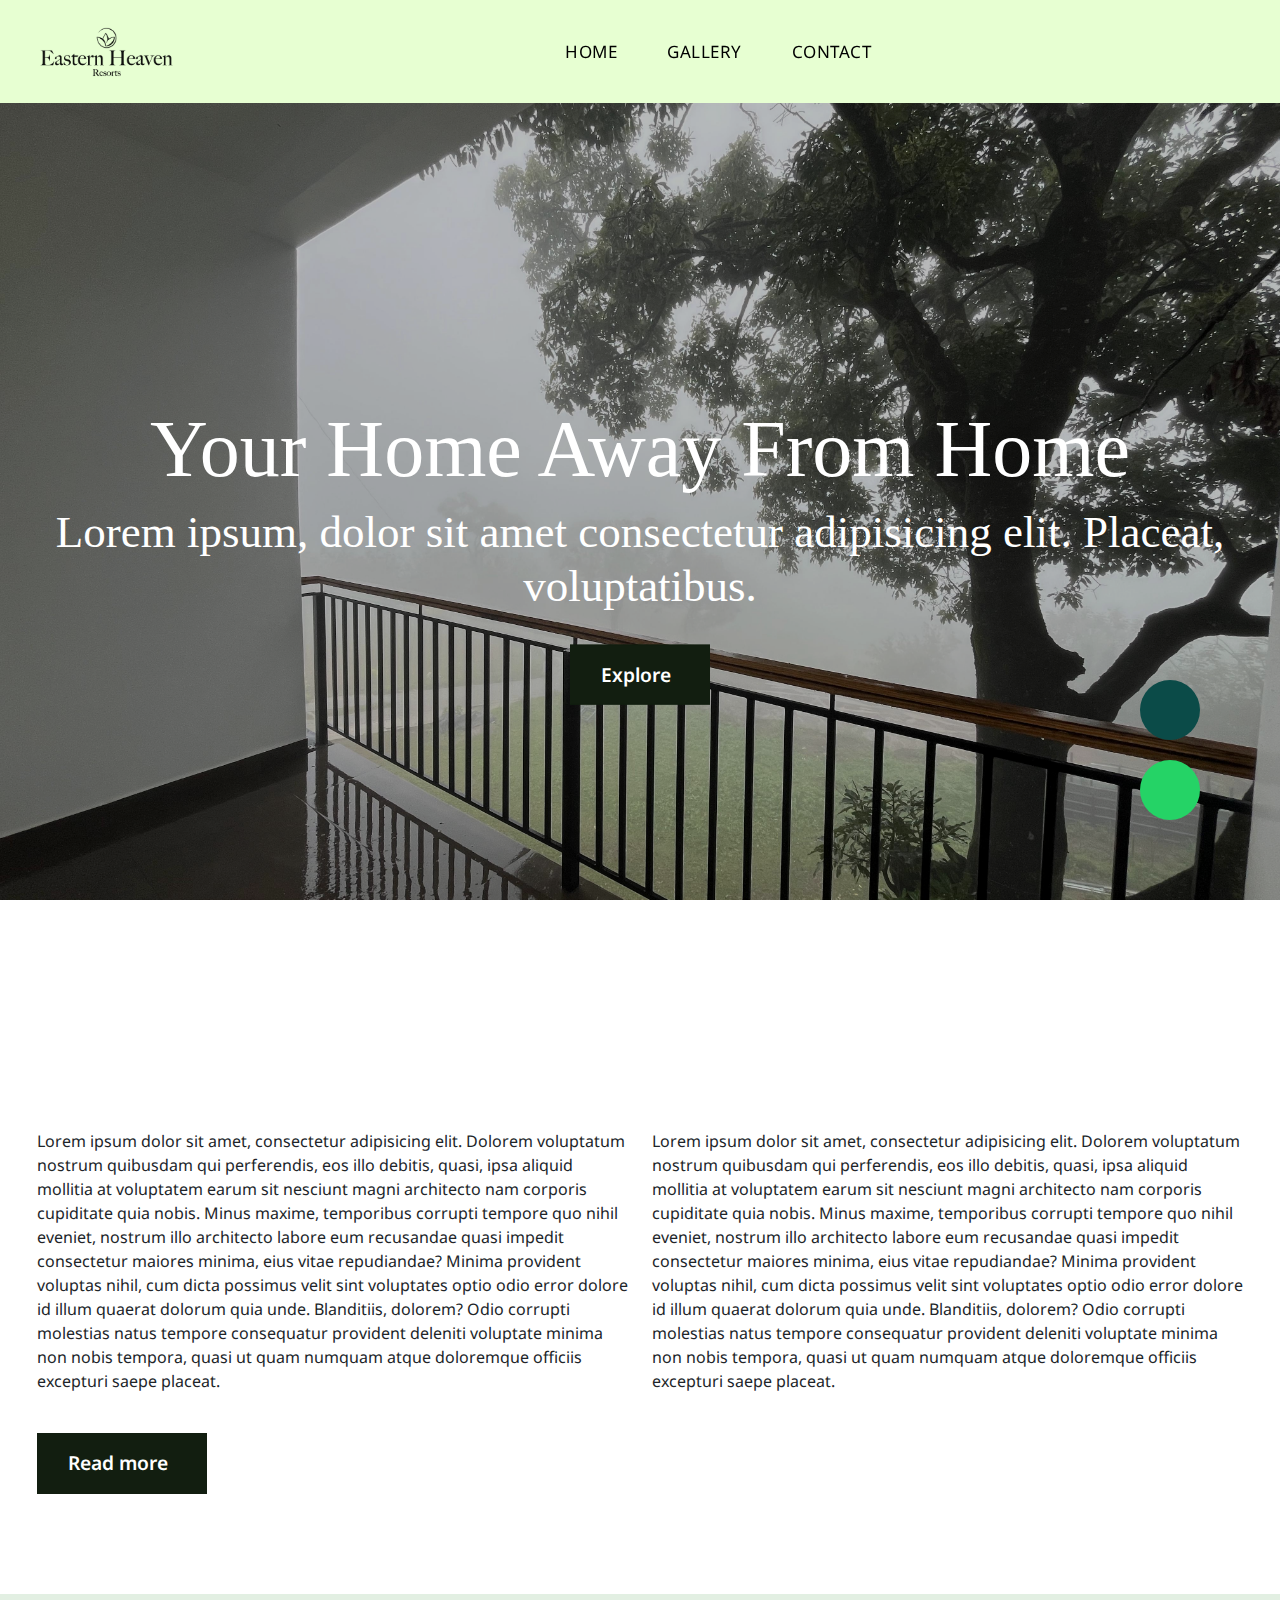
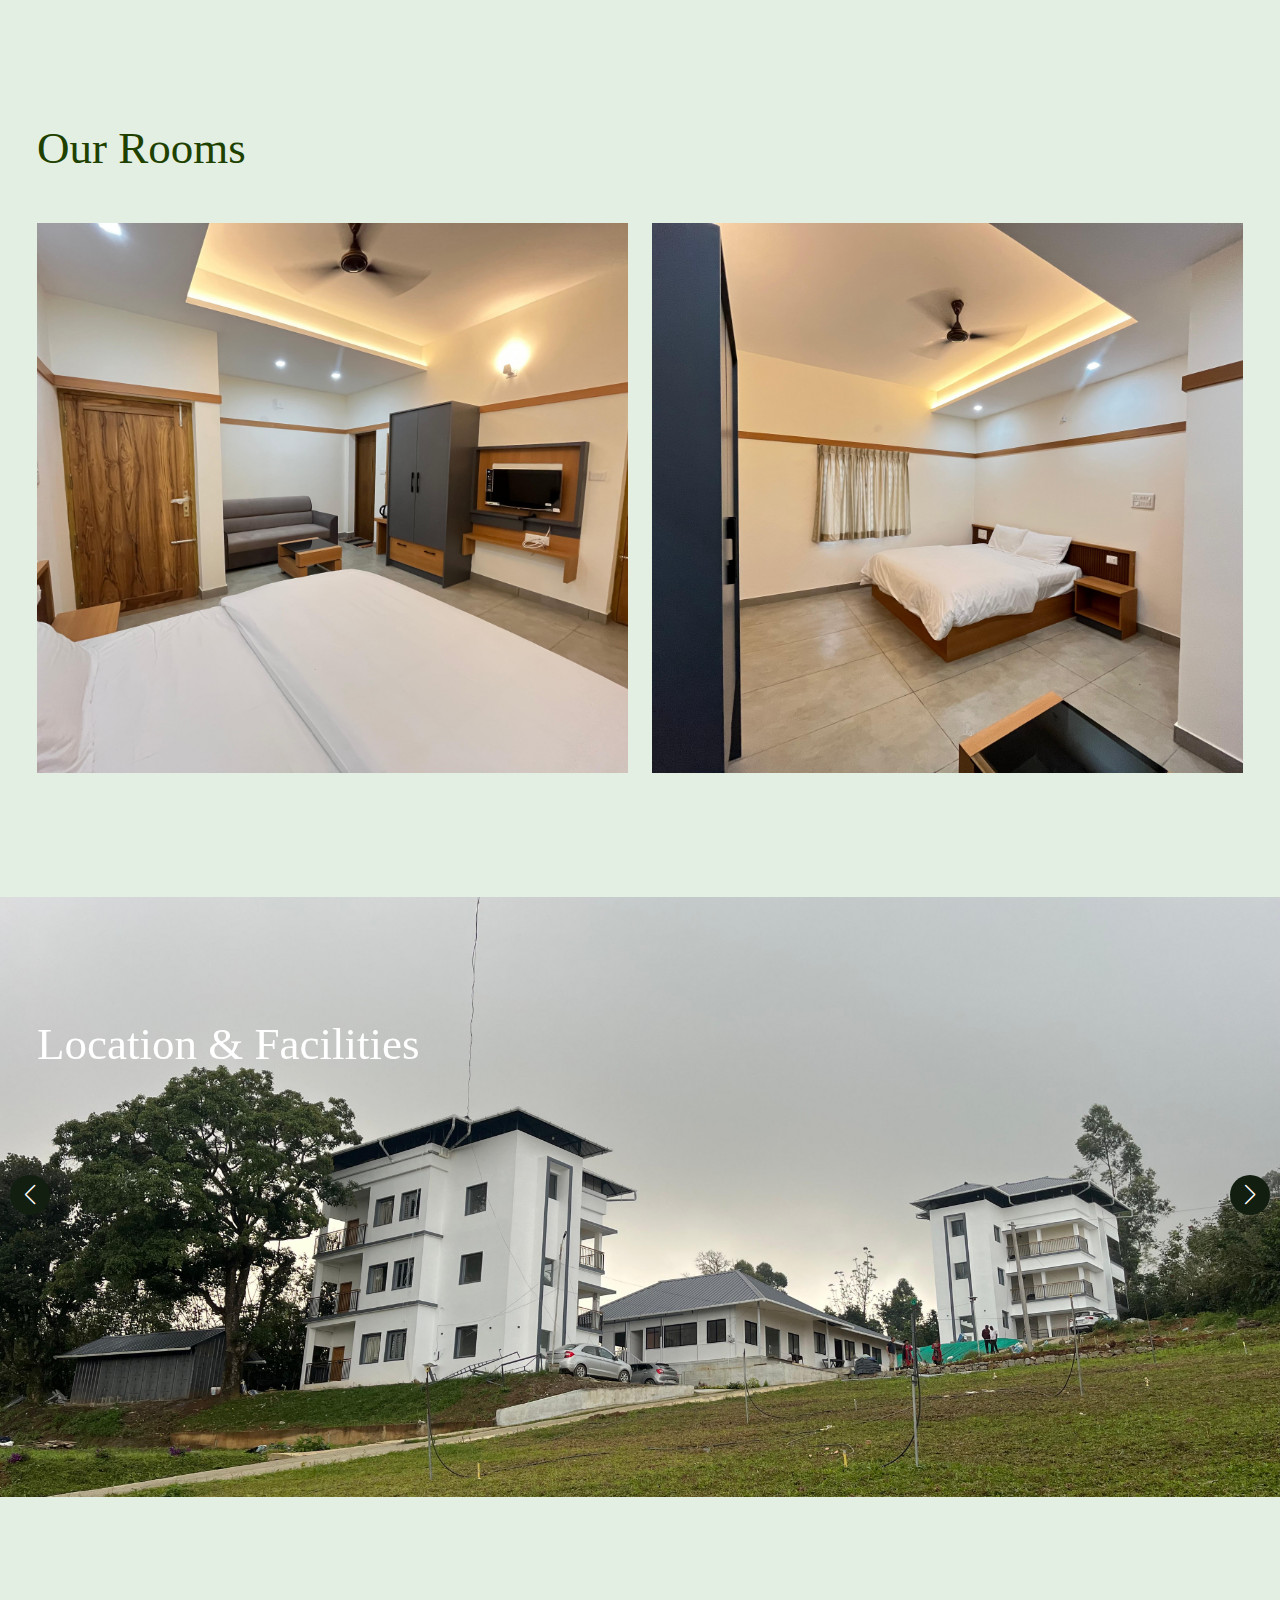
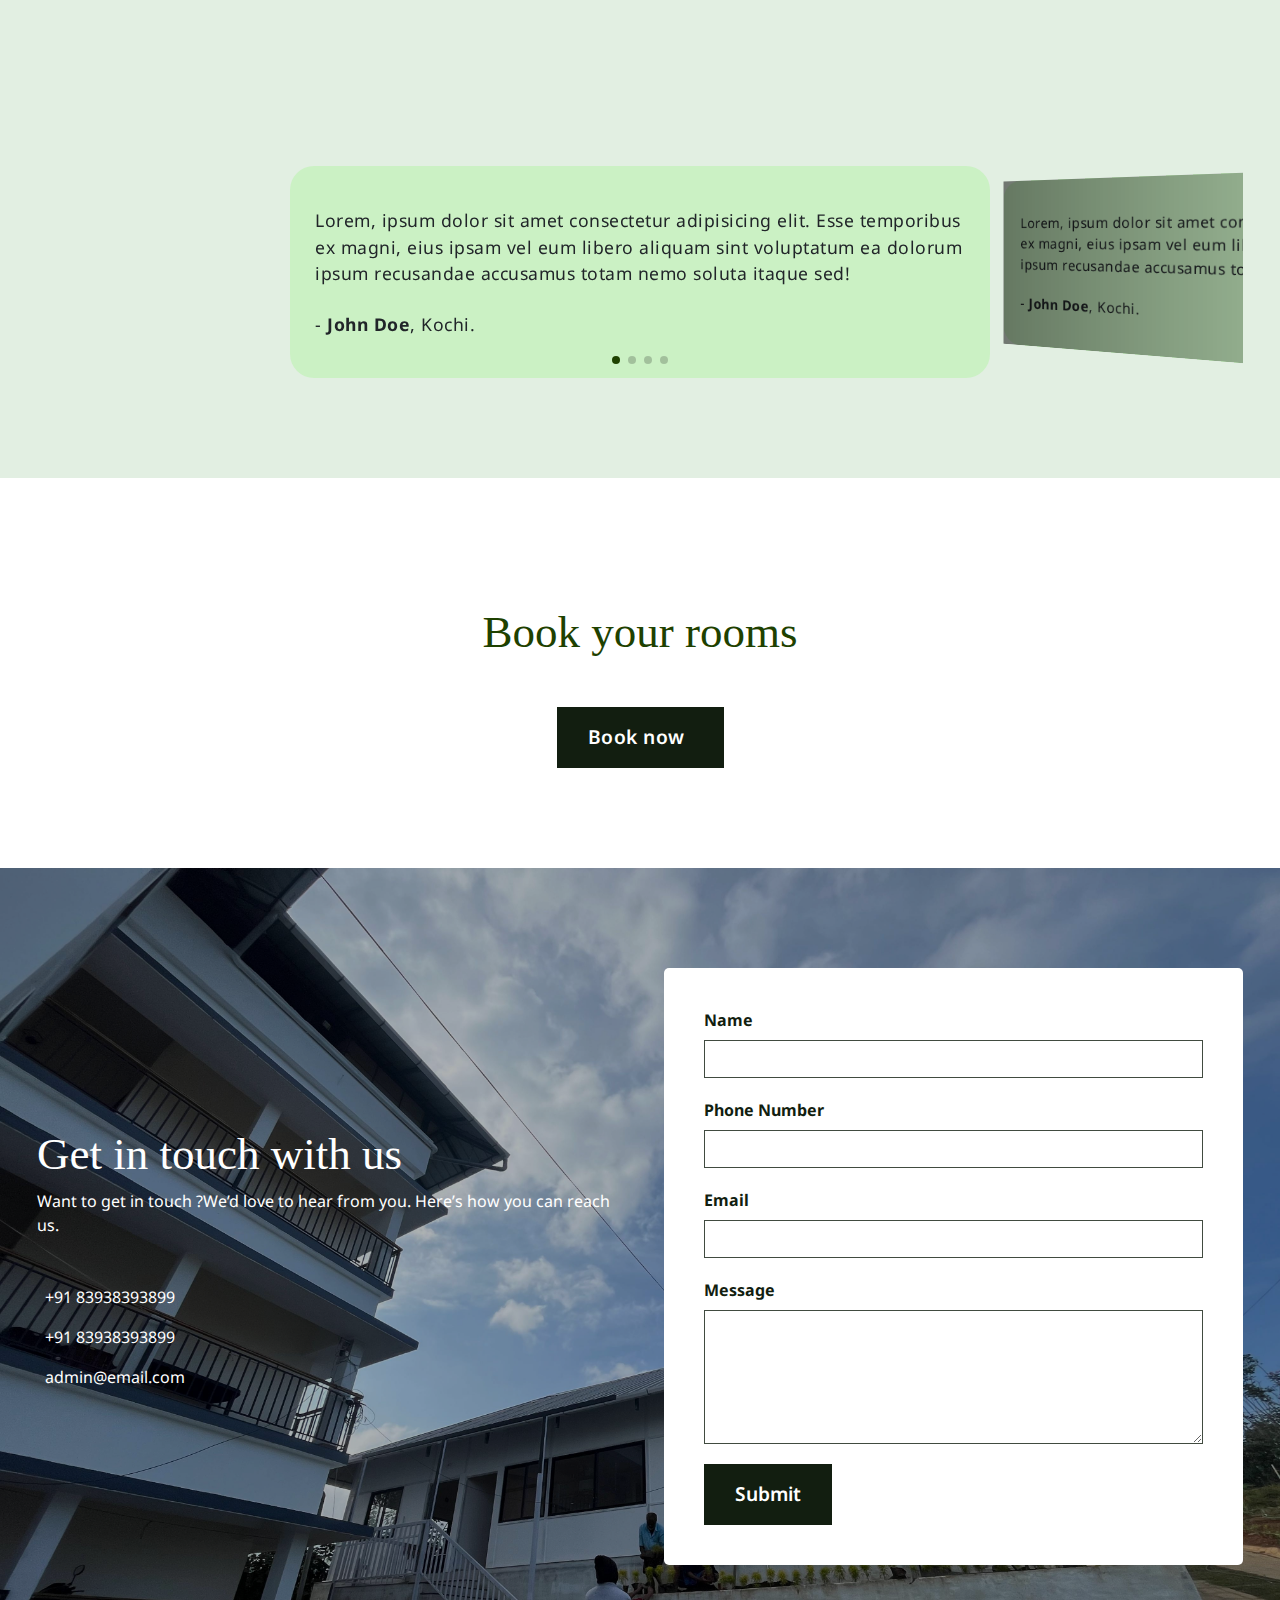
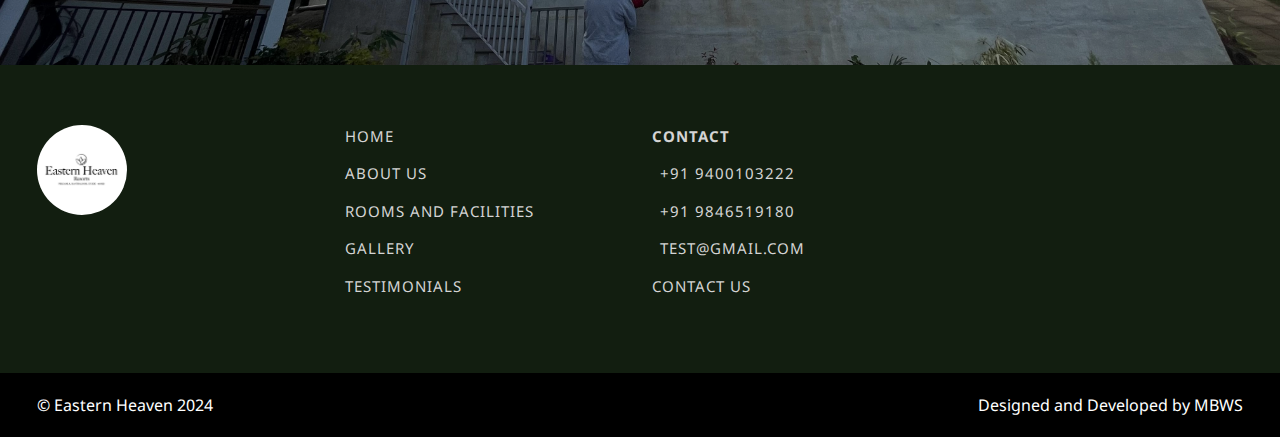
==== commit be91aaee: "updates" ====
--- a/index.html
+++ b/index.html
@@ -116,17 +116,17 @@
                 </div>
                 <div class="mt-5">  
                     <div class="row">
-                        <div class="col-lg-4 mb-4">
+                        <div class="col-lg-6 mb-4">
                             <div class="room-image">
                                 <img class="img-fluid" src="./assets/images/room-bed.jpg" alt="">
                                 <span class="room-details">
-                                    <div class="room-title">Premium Room</div>
+                                    <div class="room-title">Suite Room</div>
                                     <p class="mb-2">Lorem ipsum dolor sit amet consectetur, adipisicing elit. Facere temporibus, labore necessitatibus explicabo delectus inventore minima quae corrupti optio consequatur.</p>
                                     <a href="booking.html">Book Now</a>
                                 </span>
                             </div>
                         </div>
-                        <div class="col-lg-4 mb-4">
+                        <div class="col-lg-6 mb-4">
                             <div class="room-image">
                                 <img class="img-fluid" src="./assets/images/room-bed2.jpg" alt="">
                                 <span class="room-details">
@@ -136,16 +136,6 @@
                                 </span>
                             </div>
                         </div>
-                        <div class="col-lg-4">
-                            <div class="room-image">
-                                <img class="img-fluid" src="./assets/images/room-bed3.jpg" alt="">
-                                <span class="room-details">
-                                    <div class="room-title">Standard Room</div>
-                                    <p class="mb-2">Lorem ipsum dolor sit amet consectetur, adipisicing elit. Facere temporibus, labore necessitatibus explicabo delectus inventore minima quae corrupti optio consequatur.</p>
-                                    <a href="booking.html">Book Now</a>
-                                </span>
-                            </div>
-                        </div>
                     </div>
                 </div>
             </div>
--- a/assets/css/app.css
+++ b/assets/css/app.css
@@ -1 +1 @@
-﻿@import"https://fonts.googleapis.com/css2?family=Afacad+Flux:wght@100..1000&family=Noto+Sans:ital,wght@0,100..900;1,100..900&display=swap";@import"https://fonts.googleapis.com/css2?family=Ruthie&display=swap";.slick-slider{position:relative;display:block;box-sizing:border-box;-webkit-user-select:none;-moz-user-select:none;-ms-user-select:none;user-select:none;-webkit-touch-callout:none;-khtml-user-select:none;-ms-touch-action:pan-y;touch-action:pan-y;-webkit-tap-highlight-color:rgba(0,0,0,0)}.slick-list{position:relative;display:block;overflow:hidden;margin:0;padding:0}.slick-list:focus{outline:none}.slick-list.dragging{cursor:pointer;cursor:hand}.slick-slider .slick-track,.slick-slider .slick-list{-webkit-transform:translate3d(0, 0, 0);-moz-transform:translate3d(0, 0, 0);-ms-transform:translate3d(0, 0, 0);-o-transform:translate3d(0, 0, 0);transform:translate3d(0, 0, 0)}.slick-track{position:relative;top:0;left:0;display:block;margin-left:auto;margin-right:auto}.slick-track:before,.slick-track:after{display:table;content:""}.slick-track:after{clear:both}.slick-loading .slick-track{visibility:hidden}.slick-slide{display:none;float:left;height:100%;min-height:1px}[dir=rtl] .slick-slide{float:right}.slick-slide img{display:block}.slick-slide.slick-loading img{display:none}.slick-slide.dragging img{pointer-events:none}.slick-initialized .slick-slide{display:block}.slick-loading .slick-slide{visibility:hidden}.slick-vertical .slick-slide{display:block;height:auto;border:1px solid rgba(0,0,0,0)}.slick-arrow.slick-hidden{display:none}.slick-dots{display:flex;gap:15px;justify-content:center;align-items:center;margin-top:30px}.slick-dots li{list-style-type:none}.slick-dots button{font-size:0;width:13px;height:13px;border-radius:50%;background-color:rgba(18,30,16,.5);border:none}.slick-dots .slick-active button{background-color:#121e10}@font-face{font-family:swiper-icons;src:url("data:application/font-woff;charset=utf-8;base64, [base64]//wADZ2x5ZgAAAywAAADMAAAD2MHtryVoZWFkAAABbAAAADAAAAA2E2+eoWhoZWEAAAGcAAAAHwAAACQC9gDzaG10eAAAAigAAAAZAAAArgJkABFsb2NhAAAC0AAAAFoAAABaFQAUGG1heHAAAAG8AAAAHwAAACAAcABAbmFtZQAAA/gAAAE5AAACXvFdBwlwb3N0AAAFNAAAAGIAAACE5s74hXjaY2BkYGAAYpf5Hu/j+W2+MnAzMYDAzaX6QjD6/4//Bxj5GA8AuRwMYGkAPywL13jaY2BkYGA88P8Agx4j+/8fQDYfA1AEBWgDAIB2BOoAeNpjYGRgYNBh4GdgYgABEMnIABJzYNADCQAACWgAsQB42mNgYfzCOIGBlYGB0YcxjYGBwR1Kf2WQZGhhYGBiYGVmgAFGBiQQkOaawtDAoMBQxXjg/wEGPcYDDA4wNUA2CCgwsAAAO4EL6gAAeNpj2M0gyAACqxgGNWBkZ2D4/wMA+xkDdgAAAHjaY2BgYGaAYBkGRgYQiAHyGMF8FgYHIM3DwMHABGQrMOgyWDLEM1T9/w8UBfEMgLzE////P/5//f/V/xv+r4eaAAeMbAxwIUYmIMHEgKYAYjUcsDAwsLKxc3BycfPw8jEQA/[base64]/uznmfPFBNODM2K7MTQ45YEAZqGP81AmGGcF3iPqOop0r1SPTaTbVkfUe4HXj97wYE+yNwWYxwWu4v1ugWHgo3S1XdZEVqWM7ET0cfnLGxWfkgR42o2PvWrDMBSFj/IHLaF0zKjRgdiVMwScNRAoWUoH78Y2icB/yIY09An6AH2Bdu/UB+yxopYshQiEvnvu0dURgDt8QeC8PDw7Fpji3fEA4z/PEJ6YOB5hKh4dj3EvXhxPqH/SKUY3rJ7srZ4FZnh1PMAtPhwP6fl2PMJMPDgeQ4rY8YT6Gzao0eAEA409DuggmTnFnOcSCiEiLMgxCiTI6Cq5DZUd3Qmp10vO0LaLTd2cjN4fOumlc7lUYbSQcZFkutRG7g6JKZKy0RmdLY680CDnEJ+UMkpFFe1RN7nxdVpXrC4aTtnaurOnYercZg2YVmLN/d/gczfEimrE/fs/bOuq29Zmn8tloORaXgZgGa78yO9/cnXm2BpaGvq25Dv9S4E9+5SIc9PqupJKhYFSSl47+Qcr1mYNAAAAeNptw0cKwkAAAMDZJA8Q7OUJvkLsPfZ6zFVERPy8qHh2YER+3i/BP83vIBLLySsoKimrqKqpa2hp6+jq6RsYGhmbmJqZSy0sraxtbO3sHRydnEMU4uR6yx7JJXveP7WrDycAAAAAAAH//wACeNpjYGRgYOABYhkgZgJCZgZNBkYGLQZtIJsFLMYAAAw3ALgAeNolizEKgDAQBCchRbC2sFER0YD6qVQiBCv/H9ezGI6Z5XBAw8CBK/m5iQQVauVbXLnOrMZv2oLdKFa8Pjuru2hJzGabmOSLzNMzvutpB3N42mNgZGBg4GKQYzBhYMxJLMlj4GBgAYow/P/PAJJhLM6sSoWKfWCAAwDAjgbRAAB42mNgYGBkAIIbCZo5IPrmUn0hGA0AO8EFTQAA");font-weight:400;font-style:normal}:root{--swiper-theme-color:#007aff}:host{position:relative;display:block;margin-left:auto;margin-right:auto;z-index:1}.swiper{margin-left:auto;margin-right:auto;position:relative;overflow:hidden;list-style:none;padding:0;z-index:1;display:block}.swiper-vertical>.swiper-wrapper{flex-direction:column}.swiper-wrapper{position:relative;width:100%;height:100%;z-index:1;display:flex;transition-property:transform;transition-timing-function:var(--swiper-wrapper-transition-timing-function, initial);box-sizing:content-box}.swiper-android .swiper-slide,.swiper-ios .swiper-slide,.swiper-wrapper{transform:translate3d(0px, 0, 0)}.swiper-horizontal{touch-action:pan-y}.swiper-vertical{touch-action:pan-x}.swiper-slide{flex-shrink:0;width:100%;height:100%;position:relative;transition-property:transform;display:block}.swiper-slide-invisible-blank{visibility:hidden}.swiper-autoheight,.swiper-autoheight .swiper-slide{height:auto}.swiper-autoheight .swiper-wrapper{align-items:flex-start;transition-property:transform,height}.swiper-backface-hidden .swiper-slide{transform:translateZ(0);-webkit-backface-visibility:hidden;backface-visibility:hidden}.swiper-3d.swiper-css-mode .swiper-wrapper{perspective:1200px}.swiper-3d .swiper-wrapper{transform-style:preserve-3d}.swiper-3d{perspective:1200px}.swiper-3d .swiper-cube-shadow,.swiper-3d .swiper-slide{transform-style:preserve-3d}.swiper-css-mode>.swiper-wrapper{overflow:auto;scrollbar-width:none;-ms-overflow-style:none}.swiper-css-mode>.swiper-wrapper::-webkit-scrollbar{display:none}.swiper-css-mode>.swiper-wrapper>.swiper-slide{scroll-snap-align:start start}.swiper-css-mode.swiper-horizontal>.swiper-wrapper{scroll-snap-type:x mandatory}.swiper-css-mode.swiper-vertical>.swiper-wrapper{scroll-snap-type:y mandatory}.swiper-css-mode.swiper-free-mode>.swiper-wrapper{scroll-snap-type:none}.swiper-css-mode.swiper-free-mode>.swiper-wrapper>.swiper-slide{scroll-snap-align:none}.swiper-css-mode.swiper-centered>.swiper-wrapper::before{content:"";flex-shrink:0;order:9999}.swiper-css-mode.swiper-centered>.swiper-wrapper>.swiper-slide{scroll-snap-align:center center;scroll-snap-stop:always}.swiper-css-mode.swiper-centered.swiper-horizontal>.swiper-wrapper>.swiper-slide:first-child{margin-inline-start:var(--swiper-centered-offset-before)}.swiper-css-mode.swiper-centered.swiper-horizontal>.swiper-wrapper::before{height:100%;min-height:1px;width:var(--swiper-centered-offset-after)}.swiper-css-mode.swiper-centered.swiper-vertical>.swiper-wrapper>.swiper-slide:first-child{margin-block-start:var(--swiper-centered-offset-before)}.swiper-css-mode.swiper-centered.swiper-vertical>.swiper-wrapper::before{width:100%;min-width:1px;height:var(--swiper-centered-offset-after)}.swiper-3d .swiper-slide-shadow,.swiper-3d .swiper-slide-shadow-bottom,.swiper-3d .swiper-slide-shadow-left,.swiper-3d .swiper-slide-shadow-right,.swiper-3d .swiper-slide-shadow-top{position:absolute;left:0;top:0;width:100%;height:100%;pointer-events:none;z-index:10}.swiper-3d .swiper-slide-shadow{background:rgba(0,0,0,.15)}.swiper-3d .swiper-slide-shadow-left{background-image:linear-gradient(to left, rgba(0, 0, 0, 0.5), rgba(0, 0, 0, 0))}.swiper-3d .swiper-slide-shadow-right{background-image:linear-gradient(to right, rgba(0, 0, 0, 0.5), rgba(0, 0, 0, 0))}.swiper-3d .swiper-slide-shadow-top{background-image:linear-gradient(to top, rgba(0, 0, 0, 0.5), rgba(0, 0, 0, 0))}.swiper-3d .swiper-slide-shadow-bottom{background-image:linear-gradient(to bottom, rgba(0, 0, 0, 0.5), rgba(0, 0, 0, 0))}.swiper-lazy-preloader{width:42px;height:42px;position:absolute;left:50%;top:50%;margin-left:-21px;margin-top:-21px;z-index:10;transform-origin:50%;box-sizing:border-box;border:4px solid var(--swiper-preloader-color, var(--swiper-theme-color));border-radius:50%;border-top-color:rgba(0,0,0,0)}.swiper-watch-progress .swiper-slide-visible .swiper-lazy-preloader,.swiper:not(.swiper-watch-progress) .swiper-lazy-preloader{animation:swiper-preloader-spin 1s infinite linear}.swiper-lazy-preloader-white{--swiper-preloader-color:#fff}.swiper-lazy-preloader-black{--swiper-preloader-color:#000}@keyframes swiper-preloader-spin{0%{transform:rotate(0deg)}100%{transform:rotate(360deg)}}.swiper-virtual .swiper-slide{-webkit-backface-visibility:hidden;transform:translateZ(0)}.swiper-virtual.swiper-css-mode .swiper-wrapper::after{content:"";position:absolute;left:0;top:0;pointer-events:none}.swiper-virtual.swiper-css-mode.swiper-horizontal .swiper-wrapper::after{height:1px;width:var(--swiper-virtual-size)}.swiper-virtual.swiper-css-mode.swiper-vertical .swiper-wrapper::after{width:1px;height:var(--swiper-virtual-size)}:root{--swiper-navigation-size:44px}.swiper-button-next,.swiper-button-prev{position:absolute;top:var(--swiper-navigation-top-offset, 50%);width:calc(var(--swiper-navigation-size)/44*27);height:var(--swiper-navigation-size);margin-top:calc(0px - var(--swiper-navigation-size)/2);z-index:10;cursor:pointer;display:flex;align-items:center;justify-content:center;color:var(--swiper-navigation-color, var(--swiper-theme-color))}.swiper-button-next.swiper-button-disabled,.swiper-button-prev.swiper-button-disabled{opacity:.35;cursor:auto;pointer-events:none}.swiper-button-next.swiper-button-hidden,.swiper-button-prev.swiper-button-hidden{opacity:0;cursor:auto;pointer-events:none}.swiper-navigation-disabled .swiper-button-next,.swiper-navigation-disabled .swiper-button-prev{display:none !important}.swiper-button-next svg,.swiper-button-prev svg{width:100%;height:100%;object-fit:contain;transform-origin:center}.swiper-rtl .swiper-button-next svg,.swiper-rtl .swiper-button-prev svg{transform:rotate(180deg)}.swiper-button-prev,.swiper-rtl .swiper-button-next{left:var(--swiper-navigation-sides-offset, 10px);right:auto}.swiper-button-next,.swiper-rtl .swiper-button-prev{right:var(--swiper-navigation-sides-offset, 10px);left:auto}.swiper-button-lock{display:none}.swiper-button-next:after,.swiper-button-prev:after{font-family:swiper-icons;font-size:var(--swiper-navigation-size);text-transform:none !important;letter-spacing:0;font-variant:initial;line-height:1}.swiper-button-prev:after,.swiper-rtl .swiper-button-next:after{content:"prev"}.swiper-button-next,.swiper-rtl .swiper-button-prev{right:var(--swiper-navigation-sides-offset, 10px);left:auto}.swiper-button-next:after,.swiper-rtl .swiper-button-prev:after{content:"next"}.swiper-pagination{position:absolute;text-align:center;transition:.3s opacity;transform:translate3d(0, 0, 0);z-index:10}.swiper-pagination.swiper-pagination-hidden{opacity:0}.swiper-pagination-disabled>.swiper-pagination,.swiper-pagination.swiper-pagination-disabled{display:none !important}.swiper-horizontal>.swiper-pagination-bullets,.swiper-pagination-bullets.swiper-pagination-horizontal,.swiper-pagination-custom,.swiper-pagination-fraction{bottom:var(--swiper-pagination-bottom, 8px);top:var(--swiper-pagination-top, auto);left:0;width:100%}.swiper-pagination-bullets-dynamic{overflow:hidden;font-size:0}.swiper-pagination-bullets-dynamic .swiper-pagination-bullet{transform:scale(0.33);position:relative}.swiper-pagination-bullets-dynamic .swiper-pagination-bullet-active{transform:scale(1)}.swiper-pagination-bullets-dynamic .swiper-pagination-bullet-active-main{transform:scale(1)}.swiper-pagination-bullets-dynamic .swiper-pagination-bullet-active-prev{transform:scale(0.66)}.swiper-pagination-bullets-dynamic .swiper-pagination-bullet-active-prev-prev{transform:scale(0.33)}.swiper-pagination-bullets-dynamic .swiper-pagination-bullet-active-next{transform:scale(0.66)}.swiper-pagination-bullets-dynamic .swiper-pagination-bullet-active-next-next{transform:scale(0.33)}.swiper-pagination-bullet{width:var(--swiper-pagination-bullet-width, var(--swiper-pagination-bullet-size, 8px));height:var(--swiper-pagination-bullet-height, var(--swiper-pagination-bullet-size, 8px));display:inline-block;border-radius:var(--swiper-pagination-bullet-border-radius, 50%);background:var(--swiper-pagination-bullet-inactive-color, #000);opacity:var(--swiper-pagination-bullet-inactive-opacity, 0.2)}button.swiper-pagination-bullet{border:none;margin:0;padding:0;box-shadow:none;-webkit-appearance:none;appearance:none}.swiper-pagination-clickable .swiper-pagination-bullet{cursor:pointer}.swiper-pagination-bullet:only-child{display:none !important}.swiper-pagination-bullet-active{opacity:var(--swiper-pagination-bullet-opacity, 1);background:var(--swiper-pagination-color, var(--swiper-theme-color))}.swiper-pagination-vertical.swiper-pagination-bullets,.swiper-vertical>.swiper-pagination-bullets{right:var(--swiper-pagination-right, 8px);left:var(--swiper-pagination-left, auto);top:50%;transform:translate3d(0px, -50%, 0)}.swiper-pagination-vertical.swiper-pagination-bullets .swiper-pagination-bullet,.swiper-vertical>.swiper-pagination-bullets .swiper-pagination-bullet{margin:var(--swiper-pagination-bullet-vertical-gap, 6px) 0;display:block}.swiper-pagination-vertical.swiper-pagination-bullets.swiper-pagination-bullets-dynamic,.swiper-vertical>.swiper-pagination-bullets.swiper-pagination-bullets-dynamic{top:50%;transform:translateY(-50%);width:8px}.swiper-pagination-vertical.swiper-pagination-bullets.swiper-pagination-bullets-dynamic .swiper-pagination-bullet,.swiper-vertical>.swiper-pagination-bullets.swiper-pagination-bullets-dynamic .swiper-pagination-bullet{display:inline-block;transition:.2s transform,.2s top}.swiper-horizontal>.swiper-pagination-bullets .swiper-pagination-bullet,.swiper-pagination-horizontal.swiper-pagination-bullets .swiper-pagination-bullet{margin:0 var(--swiper-pagination-bullet-horizontal-gap, 4px)}.swiper-horizontal>.swiper-pagination-bullets.swiper-pagination-bullets-dynamic,.swiper-pagination-horizontal.swiper-pagination-bullets.swiper-pagination-bullets-dynamic{left:50%;transform:translateX(-50%);white-space:nowrap}.swiper-horizontal>.swiper-pagination-bullets.swiper-pagination-bullets-dynamic .swiper-pagination-bullet,.swiper-pagination-horizontal.swiper-pagination-bullets.swiper-pagination-bullets-dynamic .swiper-pagination-bullet{transition:.2s transform,.2s left}.swiper-horizontal.swiper-rtl>.swiper-pagination-bullets-dynamic .swiper-pagination-bullet{transition:.2s transform,.2s right}.swiper-pagination-fraction{color:var(--swiper-pagination-fraction-color, inherit)}.swiper-pagination-progressbar{background:var(--swiper-pagination-progressbar-bg-color, rgba(0, 0, 0, 0.25));position:absolute}.swiper-pagination-progressbar .swiper-pagination-progressbar-fill{background:var(--swiper-pagination-color, var(--swiper-theme-color));position:absolute;left:0;top:0;width:100%;height:100%;transform:scale(0);transform-origin:left top}.swiper-rtl .swiper-pagination-progressbar .swiper-pagination-progressbar-fill{transform-origin:right top}.swiper-horizontal>.swiper-pagination-progressbar,.swiper-pagination-progressbar.swiper-pagination-horizontal,.swiper-pagination-progressbar.swiper-pagination-vertical.swiper-pagination-progressbar-opposite,.swiper-vertical>.swiper-pagination-progressbar.swiper-pagination-progressbar-opposite{width:100%;height:var(--swiper-pagination-progressbar-size, 4px);left:0;top:0}.swiper-horizontal>.swiper-pagination-progressbar.swiper-pagination-progressbar-opposite,.swiper-pagination-progressbar.swiper-pagination-horizontal.swiper-pagination-progressbar-opposite,.swiper-pagination-progressbar.swiper-pagination-vertical,.swiper-vertical>.swiper-pagination-progressbar{width:var(--swiper-pagination-progressbar-size, 4px);height:100%;left:0;top:0}.swiper-pagination-lock{display:none}.swiper-scrollbar{border-radius:var(--swiper-scrollbar-border-radius, 10px);position:relative;touch-action:none;background:var(--swiper-scrollbar-bg-color, rgba(0, 0, 0, 0.1))}.swiper-scrollbar-disabled>.swiper-scrollbar,.swiper-scrollbar.swiper-scrollbar-disabled{display:none !important}.swiper-horizontal>.swiper-scrollbar,.swiper-scrollbar.swiper-scrollbar-horizontal{position:absolute;left:var(--swiper-scrollbar-sides-offset, 1%);bottom:var(--swiper-scrollbar-bottom, 4px);top:var(--swiper-scrollbar-top, auto);z-index:50;height:var(--swiper-scrollbar-size, 4px);width:calc(100% - 2*var(--swiper-scrollbar-sides-offset, 1%))}.swiper-scrollbar.swiper-scrollbar-vertical,.swiper-vertical>.swiper-scrollbar{position:absolute;left:var(--swiper-scrollbar-left, auto);right:var(--swiper-scrollbar-right, 4px);top:var(--swiper-scrollbar-sides-offset, 1%);z-index:50;width:var(--swiper-scrollbar-size, 4px);height:calc(100% - 2*var(--swiper-scrollbar-sides-offset, 1%))}.swiper-scrollbar-drag{height:100%;width:100%;position:relative;background:var(--swiper-scrollbar-drag-bg-color, rgba(0, 0, 0, 0.5));border-radius:var(--swiper-scrollbar-border-radius, 10px);left:0;top:0}.swiper-scrollbar-cursor-drag{cursor:move}.swiper-scrollbar-lock{display:none}.swiper-zoom-container{width:100%;height:100%;display:flex;justify-content:center;align-items:center;text-align:center}.swiper-zoom-container>canvas,.swiper-zoom-container>img,.swiper-zoom-container>svg{max-width:100%;max-height:100%;object-fit:contain}.swiper-slide-zoomed{cursor:move;touch-action:none}.swiper .swiper-notification{position:absolute;left:0;top:0;pointer-events:none;opacity:0;z-index:-1000}.swiper-free-mode>.swiper-wrapper{transition-timing-function:ease-out;margin:0 auto}.swiper-grid>.swiper-wrapper{flex-wrap:wrap}.swiper-grid-column>.swiper-wrapper{flex-wrap:wrap;flex-direction:column}.swiper-fade.swiper-free-mode .swiper-slide{transition-timing-function:ease-out}.swiper-fade .swiper-slide{pointer-events:none;transition-property:opacity}.swiper-fade .swiper-slide .swiper-slide{pointer-events:none}.swiper-fade .swiper-slide-active{pointer-events:auto}.swiper-fade .swiper-slide-active .swiper-slide-active{pointer-events:auto}.swiper.swiper-cube{overflow:visible}.swiper-cube .swiper-slide{pointer-events:none;-webkit-backface-visibility:hidden;backface-visibility:hidden;z-index:1;visibility:hidden;transform-origin:0 0;width:100%;height:100%}.swiper-cube .swiper-slide .swiper-slide{pointer-events:none}.swiper-cube.swiper-rtl .swiper-slide{transform-origin:100% 0}.swiper-cube .swiper-slide-active,.swiper-cube .swiper-slide-active .swiper-slide-active{pointer-events:auto}.swiper-cube .swiper-slide-active,.swiper-cube .swiper-slide-next,.swiper-cube .swiper-slide-prev{pointer-events:auto;visibility:visible}.swiper-cube .swiper-cube-shadow{position:absolute;left:0;bottom:0px;width:100%;height:100%;opacity:.6;z-index:0}.swiper-cube .swiper-cube-shadow:before{content:"";background:#000;position:absolute;left:0;top:0;bottom:0;right:0;filter:blur(50px)}.swiper-cube .swiper-slide-next+.swiper-slide{pointer-events:auto;visibility:visible}.swiper-cube .swiper-slide-shadow-cube.swiper-slide-shadow-bottom,.swiper-cube .swiper-slide-shadow-cube.swiper-slide-shadow-left,.swiper-cube .swiper-slide-shadow-cube.swiper-slide-shadow-right,.swiper-cube .swiper-slide-shadow-cube.swiper-slide-shadow-top{z-index:0;-webkit-backface-visibility:hidden;backface-visibility:hidden}.swiper.swiper-flip{overflow:visible}.swiper-flip .swiper-slide{pointer-events:none;-webkit-backface-visibility:hidden;backface-visibility:hidden;z-index:1}.swiper-flip .swiper-slide .swiper-slide{pointer-events:none}.swiper-flip .swiper-slide-active,.swiper-flip .swiper-slide-active .swiper-slide-active{pointer-events:auto}.swiper-flip .swiper-slide-shadow-flip.swiper-slide-shadow-bottom,.swiper-flip .swiper-slide-shadow-flip.swiper-slide-shadow-left,.swiper-flip .swiper-slide-shadow-flip.swiper-slide-shadow-right,.swiper-flip .swiper-slide-shadow-flip.swiper-slide-shadow-top{z-index:0;-webkit-backface-visibility:hidden;backface-visibility:hidden}.swiper-creative .swiper-slide{-webkit-backface-visibility:hidden;backface-visibility:hidden;overflow:hidden;transition-property:transform,opacity,height}.swiper.swiper-cards{overflow:visible}.swiper-cards .swiper-slide{transform-origin:center bottom;-webkit-backface-visibility:hidden;backface-visibility:hidden;overflow:hidden}.daterangepicker{position:absolute;color:inherit;background-color:#fff;border-radius:4px;border:1px solid #ddd;width:278px;max-width:none;padding:0;margin-top:7px;top:100px;left:20px;z-index:3001;display:none;font-family:arial;font-size:15px;line-height:1em}.daterangepicker:before,.daterangepicker:after{position:absolute;display:inline-block;border-bottom-color:rgba(0,0,0,.2);content:""}.daterangepicker:before{top:-7px;border-right:7px solid rgba(0,0,0,0);border-left:7px solid rgba(0,0,0,0);border-bottom:7px solid #ccc}.daterangepicker:after{top:-6px;border-right:6px solid rgba(0,0,0,0);border-bottom:6px solid #fff;border-left:6px solid rgba(0,0,0,0)}.daterangepicker.opensleft:before{right:9px}.daterangepicker.opensleft:after{right:10px}.daterangepicker.openscenter:before{left:0;right:0;width:0;margin-left:auto;margin-right:auto}.daterangepicker.openscenter:after{left:0;right:0;width:0;margin-left:auto;margin-right:auto}.daterangepicker.opensright:before{left:9px}.daterangepicker.opensright:after{left:10px}.daterangepicker.drop-up{margin-top:-7px}.daterangepicker.drop-up:before{top:initial;bottom:-7px;border-bottom:initial;border-top:7px solid #ccc}.daterangepicker.drop-up:after{top:initial;bottom:-6px;border-bottom:initial;border-top:6px solid #fff}.daterangepicker.single .daterangepicker .ranges,.daterangepicker.single .drp-calendar{float:none}.daterangepicker.single .drp-selected{display:none}.daterangepicker.show-calendar .drp-calendar{display:block}.daterangepicker.show-calendar .drp-buttons{display:block}.daterangepicker.auto-apply .drp-buttons{display:none}.daterangepicker .drp-calendar{display:none;max-width:270px}.daterangepicker .drp-calendar.left{padding:8px 0 8px 8px}.daterangepicker .drp-calendar.right{padding:8px}.daterangepicker .drp-calendar.single .calendar-table{border:none}.daterangepicker .calendar-table .next span,.daterangepicker .calendar-table .prev span{color:#fff;border:solid #000;border-width:0 2px 2px 0;border-radius:0;display:inline-block;padding:3px}.daterangepicker .calendar-table .next span{transform:rotate(-45deg);-webkit-transform:rotate(-45deg)}.daterangepicker .calendar-table .prev span{transform:rotate(135deg);-webkit-transform:rotate(135deg)}.daterangepicker .calendar-table th,.daterangepicker .calendar-table td{white-space:nowrap;text-align:center;vertical-align:middle;min-width:32px;width:32px;height:24px;line-height:24px;font-size:12px;border-radius:4px;border:1px solid rgba(0,0,0,0);white-space:nowrap;cursor:pointer}.daterangepicker .calendar-table{border:1px solid #fff;border-radius:4px;background-color:#fff}.daterangepicker .calendar-table table{width:100%;margin:0;border-spacing:0;border-collapse:collapse}.daterangepicker td.available:hover,.daterangepicker th.available:hover{background-color:#eee;border-color:rgba(0,0,0,0);color:inherit}.daterangepicker td.week,.daterangepicker th.week{font-size:80%;color:#ccc}.daterangepicker td.off,.daterangepicker td.off.in-range,.daterangepicker td.off.start-date,.daterangepicker td.off.end-date{background-color:#fff;border-color:rgba(0,0,0,0);color:#999}.daterangepicker td.in-range{background-color:rgba(30,65,0,.1);border-color:rgba(0,0,0,0);color:#000;border-radius:0}.daterangepicker td.start-date{border-radius:4px 0 0 4px}.daterangepicker td.end-date{border-radius:0 4px 4px 0}.daterangepicker td.start-date.end-date{border-radius:4px}.daterangepicker td.active,.daterangepicker td.active:hover{background-color:#1e4100;border-color:rgba(0,0,0,0);color:#fff}.daterangepicker th.month{width:auto}.daterangepicker td.disabled,.daterangepicker option.disabled{color:#999;cursor:not-allowed;text-decoration:line-through}.daterangepicker select.monthselect,.daterangepicker select.yearselect{font-size:12px;padding:1px;height:auto;margin:0;cursor:default}.daterangepicker select.monthselect{margin-right:2%;width:56%}.daterangepicker select.yearselect{width:40%}.daterangepicker select.hourselect,.daterangepicker select.minuteselect,.daterangepicker select.secondselect,.daterangepicker select.ampmselect{width:50px;margin:0 auto;background:#eee;border:1px solid #eee;padding:2px;outline:0;font-size:12px}.daterangepicker .calendar-time{text-align:center;margin:4px auto 0 auto;line-height:30px;position:relative}.daterangepicker .calendar-time select.disabled{color:#ccc;cursor:not-allowed}.daterangepicker .drp-buttons{clear:both;text-align:right;padding:8px;border-top:1px solid #ddd;display:none;line-height:12px;vertical-align:middle}.daterangepicker .drp-selected{display:inline-block;font-size:12px;padding-right:8px}.daterangepicker .drp-buttons .btn{margin-left:8px;font-size:12px;font-weight:bold;padding:4px 8px}.daterangepicker.show-ranges.single.rtl .drp-calendar.left{border-right:1px solid #ddd}.daterangepicker.show-ranges.single.ltr .drp-calendar.left{border-left:1px solid #ddd}.daterangepicker.show-ranges.rtl .drp-calendar.right{border-right:1px solid #ddd}.daterangepicker.show-ranges.ltr .drp-calendar.left{border-left:1px solid #ddd}.daterangepicker .ranges{float:none;text-align:left;margin:0}.daterangepicker.show-calendar .ranges{margin-top:8px}.daterangepicker .ranges ul{list-style:none;margin:0 auto;padding:0;width:100%}.daterangepicker .ranges li{font-size:12px;padding:8px 12px;cursor:pointer}.daterangepicker .ranges li:hover{background-color:#eee}.daterangepicker .ranges li.active{background-color:#08c;color:#fff}@media(min-width: 564px){.daterangepicker{width:auto}.daterangepicker .ranges ul{width:140px}.daterangepicker.single .ranges ul{width:100%}.daterangepicker.single .drp-calendar.left{clear:none}.daterangepicker.single .ranges,.daterangepicker.single .drp-calendar{float:left}.daterangepicker{direction:ltr;text-align:left}.daterangepicker .drp-calendar.left{clear:left;margin-right:0}.daterangepicker .drp-calendar.left .calendar-table{border-right:none;border-top-right-radius:0;border-bottom-right-radius:0}.daterangepicker .drp-calendar.right{margin-left:0}.daterangepicker .drp-calendar.right .calendar-table{border-left:none;border-top-left-radius:0;border-bottom-left-radius:0}.daterangepicker .drp-calendar.left .calendar-table{padding-right:8px}.daterangepicker .ranges,.daterangepicker .drp-calendar{float:left}}@media(min-width: 730px){.daterangepicker .ranges{width:auto}.daterangepicker .ranges{float:left}.daterangepicker.rtl .ranges{float:right}.daterangepicker .drp-calendar.left{clear:none !important}}.btn{padding:15px 30px;font-weight:600;border-radius:0;font-size:1.2rem}.btn-primary{background-color:#121e10;border-color:#121e10;color:#fff}.btn-primary:hover{background-color:#000;border-color:#000;color:#fff}.btn-secondary{background-color:#930000;border-color:#930000;color:#fff}.btn-secondary:hover{background-color:#ffb900;border-color:#ffb900;color:#000}.btn-sm{padding:8px 20px;font-size:.9rem}.noStyle{border:none;outline:none;background:none;padding:0 !important}.btn-icons{font-size:22px;font-weight:400}.btn-icons .chevron-animation{display:inline-block;animation:chevronAnimation .8s infinite alternate-reverse}.btn-icons .chevron-animation i:nth-child(2){margin-right:16px}.btn-icons.btn-icons-yellow{color:#ffb900}@keyframes chevronAnimation{0%{transform:translateX(-6px)}100%{transform:translateX(0px)}}.btn:disabled,.btn.disabled,fieldset:disabled .btn{color:#000;pointer-events:none;background-color:rgba(18,30,16,.7);border-color:rgba(18,30,16,.9);opacity:.6}[type=radio]:checked,[type=radio]:not(:checked){position:absolute;left:-9999px}[type=radio]:checked+label,[type=radio]:not(:checked)+label{position:relative;padding-left:28px;cursor:pointer;line-height:20px;display:inline-block;color:#000}[type=radio]:checked+label:before,[type=radio]:not(:checked)+label:before{content:"";position:absolute;left:0;top:0;width:20px;height:20px;border:1px solid #1e4100;border-radius:100%;background:#fff}[type=radio]:checked+label:after,[type=radio]:not(:checked)+label:after{content:"";width:12px;height:12px;background:#1e4100;position:absolute;top:4px;left:4px;border-radius:100%;-webkit-transition:all .2s ease;transition:all .2s ease}[type=radio]:not(:checked)+label:after{opacity:0;-webkit-transform:scale(0);transform:scale(0)}[type=radio]:checked+label:after{opacity:1;-webkit-transform:scale(1);transform:scale(1)}.customToggle{display:inline-block;position:relative;padding-left:50px;cursor:pointer;-webkit-user-select:none;-moz-user-select:none;-ms-user-select:none;user-select:none}.customToggle input{position:absolute;opacity:0;cursor:pointer;height:0;width:0}.customToggle input:checked~.checkbox__checkmark{background-color:#121e10}.customToggle input:checked~.checkbox__checkmark:after{left:21px}.customToggle:hover input~.checkbox__checkmark{background-color:#94b17a}.customToggle:hover input:checked~.checkbox__checkmark{background-color:#121e10}.customToggle .checkbox__checkmark{position:absolute;top:1px;left:0;height:22px;width:40px;background-color:#94b17a;transition:background-color .25s ease;border-radius:11px}.customToggle .checkbox__checkmark:after{content:"";position:absolute;left:3px;top:3px;width:16px;height:16px;display:block;background-color:#fff;border-radius:50%;transition:left .25s ease}.customToggle .checkbox__body{color:#333;line-height:1.4;font-size:16px;transition:color .25s ease}header{position:relative;z-index:1054;background-color:#e7ffd2;-webkit-backdrop-filter:blur(5px);backdrop-filter:blur(5px)}header .navbar{padding:20px 0;color:#fff}header .navbar-brand{display:flex;align-items:center;gap:20px}header .navbar-brand img{max-width:140px;mix-blend-mode:multiply}@media(max-width: 576px){header .navbar-brand img{max-width:110px}}header .navbar-brand .companyName{color:#fff;font-size:1.4rem}@media(max-width: 576px){header .navbar-brand .companyName{font-size:1rem}}header .nav-link{--bs-navbar-active-color: rgb(0, 0, 0);--bs-navbar-nav-link-padding-x: 25px;--bs-navbar-nav-link-padding-y: 25px;--bs-navbar-active-color: rgb(0, 0, 0);color:#000;font-size:17px;text-transform:uppercase}header .nav-link:hover{color:#000;font-weight:700}header .nav-link i{color:#6e8b31}header .navbar-toggler{outline:none !important;border:none !important;box-shadow:none !important}header .navbar-toggler i{color:#000}@media(max-width: 991px){header .navbar-collapse{position:fixed;inset:0 20% auto 0;height:100vh;background-color:#fff;z-index:99;transform:translateX(-800px);transition:all .3s ease-in-out}header .navbar-collapse.show{transform:translateX(0)}header .navbar-collapse .nav-link{padding:15px 25px;color:#000}header .navbar-collapse .nav-link.active{color:#000 !important}header .navbar-collapse .navbar-nav{margin-top:60px;position:relative}header .navbar-collapse .navbar-nav .nav-item:not(:last-child) .nav-link{border-bottom:1px solid rgba(18,30,16,.2)}header .navbar-collapse .navbar-nav .nav-mob-close{position:absolute;width:40px;height:40px;border:none;outline:none;background:#6e8b31;right:0;transform:translateX(50%);top:-30px;border-radius:50%}header .navbar-collapse .navbar-nav .nav-mob-close i{color:#fff}}header .menuButton{text-decoration:none;font-size:1.5rem}header .menuButton span{margin-right:5px}@media(min-width: 991px){.nav-mob-close{display:none}}.navbar-overlay.show{position:fixed;inset:0;width:100%;height:100%;background-color:rgba(0,0,0,.325);z-index:98}.deskHamburgerBox{position:fixed;inset:0 0 0 auto;width:100%;height:100vh;background-color:rgba(0,0,0,.738);visibility:hidden;opacity:0;margin-left:50%;transition:all .5s ease-in-out}.deskHamburgerBox.visible{visibility:visible;opacity:1;margin:0}.deskHamburgerBox .contentBox{width:100%;height:100%;background-color:#fff;position:absolute;inset:0 0 0 auto}.deskHamburgerBox .contentBox .row{height:100%}.deskHamburgerBox .contentBox .contentBoxImage{height:100%}.deskHamburgerBox .contentBox .contentBoxImage img{height:100%;object-fit:cover}.deskHamburgerBox .contentBox .contentWrapper{text-align:center;padding:40px;position:relative;height:100%}.deskHamburgerBox .contentBox .logo{display:flex;flex-direction:column;align-items:center;justify-content:center;margin-bottom:30px}.deskHamburgerBox .contentBox .logo img{max-width:200px}.deskHamburgerBox .contentBox .logo .companyName{font-size:1.7rem;font-weight:700}.deskHamburgerBox .contentBox .title{font-size:1.4rem;font-weight:bold;color:#1e4100;margin-bottom:15px}.deskHamburgerBox .contentBox .item{margin-bottom:40px}.deskHamburgerBox .contentBox p a{text-decoration:none;color:#1e4100}.deskHamburgerBox .contentBox .socials{display:flex;align-items:center;justify-content:center;gap:20px}.deskHamburgerBox .contentBox .socials .item a{display:flex;width:40px;height:40px;background-color:#1e4100;border-radius:50%;align-items:center;justify-content:center;text-decoration:none}.deskHamburgerBox .contentBox .socials .item a i{transition:all .3s ease-in-out;color:#fff}.deskHamburgerBox .contentBox .socials .item a:hover i{color:#fff;transform:scale(1.2)}.deskHamburgerBox .closeButton{width:40px;height:40px;display:flex;align-items:center;justify-content:center;background-color:#121e10;border-radius:50%;text-decoration:none;position:absolute;right:20px;top:20px;transition:transform .3s ease-in-out}.deskHamburgerBox .closeButton:hover{transform:rotate(180deg)}.deskHamburgerBox .closeButton i{color:#fff;font-size:1.5rem}.logoWrapper{background-color:#fff;width:90px;height:90px;border-radius:50%;display:flex;align-items:center;justify-content:center;margin-bottom:10px}@media(max-width: 567px){.logoWrapper{width:70px;height:70px}}.section{padding:100px 0}@media(max-width: 991px){.section{overflow:hidden}}@media(max-width: 567px){.section{padding:60px 0px}}.section h2.section-title,.section h3.subhead{visibility:hidden;opacity:0;transform:translateY(-100px);transition:all .5s ease-in-out}.section h2.section-title.visible,.section h3.subhead.visible{visibility:visible;opacity:1;transform:translateY(0)}.section h3{transition:all .8s ease-in-out}.about-section{background-color:#fff}.rooms-section,.testimonialSection{background-color:#e2efe2}.contact-section{background:url(../images/outdoor3.jpg);background-size:cover;background-repeat:no-repeat;position:relative;isolation:isolate}.contact-section::before{content:"";position:absolute;width:100%;height:100%;inset:0;background:rgba(0,0,0,.3019607843);z-index:-1}.photos-slider-section{padding:0}.book-now-section{background-color:#fff}.roomWrapper{background-color:#e2efe2;border-radius:5px;transition:all .8s ease-in-out}.roomWrapper .roomPhotos img{width:100%;height:300px;object-fit:cover}.roomWrapper .content{padding:25px}.roomWrapper .content h3{color:#1e4100;font-family:Georgia,"Times New Roman",Times,serif}.roomWrapper .content .features{display:flex;align-items:center;gap:30px;margin-top:20px}@media(max-width: 576px){.roomWrapper .content .features{flex-direction:column;gap:10px;align-items:start}}.roomWrapper .content .features .feature{display:flex;align-items:center;gap:5px;flex-wrap:wrap}.roomWrapper .content .features .feature .icon{width:30px;height:30px;background-color:rgba(0,0,0,0);border-radius:50%;display:flex;align-items:center;justify-content:center}.roomWrapper .content .features .feature .icon i{color:#121e10}@media(max-width: 576px){.roomWrapper .content .features .feature .icon{width:25px;height:25px}.roomWrapper .content .features .feature .icon i{font-size:.8rem}}.roomWrapper.room1{transform:translateX(-1000px)}.roomWrapper.room2{transform:translateX(1000px)}.roomWrapper.room5{transform:translateX(-1000px)}.roomWrapper.visible{transform:translateX(0)}.facilities{margin-top:80px;display:flex;justify-content:center;gap:80px;flex-wrap:wrap}@media(max-width: 576px){.facilities{justify-content:start}}.facilities .facility{display:flex;flex-direction:column;align-items:center;justify-content:center;gap:20px}@media(max-width: 576px){.facilities .facility{gap:10px;width:calc(50% - 50px)}}.facilities .facility .icon i{font-size:2.1rem;color:#121e10}@media(max-width: 576px){.facilities .facility .icon i{font-size:1.8rem}}.facilities .facility .text{display:inline-block;font-size:1.2rem;text-align:center}@media(max-width: 576px){.facilities .facility .text{font-size:1rem}}.testimorialWrapper{max-width:700px;background:#cbf1c4;padding:25px;margin:80px auto 0;border-radius:24px}.testimorialWrapper .quoteIcon{font-size:2rem;color:#1e4100}.testimorialWrapper .testimonialContent,.testimorialWrapper .personName{font-size:1.1rem;letter-spacing:.5px}.testimorialWrapper .personName span:first-child{font-weight:700}.contactSection{padding:0}@media(min-width: 576px)and (max-width: 991px){.contactSection .position-relative{position:static !important;display:flex;gap:0}.contactSection .position-relative .contactSectionImage{width:50%}.contactSection .position-relative .contactSectionImage img{width:100%;max-width:100%;height:100%;object-fit:cover}.contactSection .position-relative .contactSectionContent{position:static;transform:none;width:50%}}.contactSectionImage img{width:100%;max-height:500px;max-width:60%;object-fit:cover}@media(max-width: 576px){.contactSectionImage{display:none}}.contactSectionContent{position:absolute;top:50%;left:60%;transform:translate(-40%, -50%);background-color:#cbf1c4;padding:50px;text-align:center;max-width:500px}.contactSectionContent h2{font-size:2.5rem;max-width:70%;margin:0 auto;margin-bottom:35px}@media(max-width: 576px){.contactSectionContent{position:static;transform:none;width:100% !important;max-width:100% !important}.contactSectionContent h2{font-size:2.1rem}}.sub-title-2{font-size:2rem;margin-bottom:24px;margin-top:24px}.hero-banner{position:relative;width:100%;height:100vh;overflow:hidden}.hero-image-slider,.bannerSlider{height:100vh}.hero-image-slider img,.bannerSlider img{width:100%;object-fit:cover;height:100%;object-position:0 80%}.hero-image-slider .swiper-slide::before,.bannerSlider .swiper-slide::before{content:"";position:absolute;inset:0;width:100%;height:100%;background-color:rgba(0,0,0,.269);z-index:2}.hero-image-slider .swiper-slide .content,.bannerSlider .swiper-slide .content{position:absolute;left:0;top:50%;transform:translateY(-50%);z-index:3;display:flex;flex-direction:column;align-items:center;justify-content:center;gap:20px;width:100%}.hero-image-slider .swiper-slide .content>div,.bannerSlider .swiper-slide .content>div{text-align:center}.hero-image-slider .swiper-slide .content h1,.bannerSlider .swiper-slide .content h1{font-size:5rem;color:#fff;font-weight:300;transform:translateY(-120px);visibility:hidden;opacity:0;transition:all .8s ease-in-out}@media(max-width: 576px){.hero-image-slider .swiper-slide .content h1,.bannerSlider .swiper-slide .content h1{font-size:3rem}}.hero-image-slider .swiper-slide .content h1.visible,.bannerSlider .swiper-slide .content h1.visible{transform:translateY(0);visibility:visible;opacity:1}.hero-image-slider .swiper-slide .content h2,.bannerSlider .swiper-slide .content h2{color:#fff}.subPageBanner h1{transform:translateY(-120px);visibility:hidden;opacity:0;transition:all .8s ease-in-out}.subPageBanner h1.visible{transform:translateY(0);visibility:visible;opacity:1}.availability-box{background-color:#fff;padding:30px 50px;display:flex;gap:60px;text-align:left;width:auto;max-width:950px;margin:0 auto;margin-top:40px}@media(max-width: 767px){.availability-box{flex-direction:column;width:100%;gap:20px}}.availability-box .title{color:#383838;font-size:14px;margin-bottom:8px}.availability-box .availability-date{font-size:20px;border:none;padding:0;outline:none;box-shadow:none;max-width:125px}.availability-box .people-count{width:80px;border:none;outline:none;font-size:20px}html{overflow-x:hidden}body{font-family:"Noto Sans",sans-serif}@media(max-width: 991px){body{overflow-x:hidden}}@media(min-width: 768px){.container,.container-sm,.container-md,.container-lg,.container-xl,.container-xxl{max-width:calc(100vw - 50px)}}@media(min-width: 1400px){.container,.container-sm,.container-md,.container-lg,.container-xl,.container-xxl{max-width:1450px}}.logo .companyName,.footer-logo .companyName{display:flex;flex-direction:column;gap:3px;align-items:center;justify-content:center;font-family:"Ruthie",cursive}.logo .companyName span:first-child,.footer-logo .companyName span:first-child{letter-spacing:1px;line-height:1;display:inline-block;margin-top:10px}.logo .companyName span:last-child,.footer-logo .companyName span:last-child{font-size:1.1rem;font-weight:500;letter-spacing:1px}a{color:#121e10;letter-spacing:.5px;font-size:17px}a:hover{color:#000}p a{text-decoration:none;color:inherit}@keyframes pulseButton{0%{transform:scale(1)}80%{transform:scale(1.02)}}.pulseButton{animation:pulseButton 1s infinite alternate-reverse}h1{font-family:Georgia,"Times New Roman",Times,serif;font-size:60px;text-align:center}@media(max-width: 567px){h1{font-size:35px}}h2{font-weight:400;color:#1e4100;font-size:45px;font-family:Georgia,"Times New Roman",Times,serif}@media(max-width: 567px){h2{font-size:30px}}.subhead{padding-left:50px;position:relative;font-size:16px;text-transform:uppercase;letter-spacing:2px;color:#343434}@media(max-width: 567px){.subhead{font-size:14px}}.subhead::before{content:"";position:absolute;background-color:#343434;top:50%;left:0;transform:translateY(-50%);width:30px;height:2px}.subhead.noBefore{padding-left:0}.subhead.noBefore::before{display:none}.mainContainer{padding:0}@media(min-width: 767px){.mainContainer{max-width:100%}}.hero-wrapper{height:calc(100vh - 102px);display:flex;flex-direction:column;gap:60px;align-items:center;justify-content:center}.hero-wrapper h1{color:#fff}.availability-box{background-color:#fff;padding:30px 50px;display:flex;gap:60px}@media(max-width: 767px){.availability-box{flex-direction:column;width:100%;gap:20px}}.availability-box .title{color:#383838;font-size:14px;margin-bottom:8px}.availability-box .availability-date{font-size:20px}.availability-box .people-count{width:80px;border:none;outline:none;font-size:20px}.room-image{position:relative;overflow:hidden;transition:all .8s ease-in-out}.room-image .room-details{position:absolute;background-color:#fff;left:0;bottom:-50%;padding:20px;transition:all .5s ease-in-out}@media(max-width: 567px){.room-image .room-details{bottom:-90%}}.room-image:hover .room-details{bottom:0}.room-image img{height:550px;width:100%;object-fit:cover;transition:all .8s ease-in-out}.room-image img:hover{object-position:0 80%}@media(max-width: 567px){.room-image img{height:250px}}.room-title{color:#000;margin-bottom:30px;text-transform:uppercase;letter-spacing:1px;font-size:20px;margin-bottom:0}.border-bottom-primary{border-bottom:1px solid rgba(18,30,16,.3)}.contact-us-box{background-color:#fff;padding:40px;border-radius:5px;max-width:600px}@media(max-width: 567px){.contact-us-box{padding:20px}}.contact-us-box .form-item{margin-bottom:20px}.contact-us-box label{font-weight:700;color:#121e10;margin-bottom:8px}.contact-us-box .form-control{border-radius:0}.photos-slider-section .swiper-slide{height:600px}.photos-slider-section .swiper-slide img{height:100%;width:100%;object-fit:cover}.photos-slider-section .absolute-container{position:absolute;z-index:2;top:120px;left:50%;transform:translateX(-50%)}.photos-slider-section .absolute-container h2{color:#fff}@media(max-width: 567px){.photos-slider-section .absolute-container{top:60px}}.photos-slider-section .swiper-button-next,.photos-slider-section .swiper-button-prev{background-color:#121e10;color:#fff;width:40px;height:40px;display:flex;align-items:center;justify-content:center;border-radius:50%}.photos-slider-section .swiper-button-next::after,.photos-slider-section .swiper-button-prev::after{font-size:20px}.flex-100-column{display:flex;align-items:center;justify-content:center;flex-direction:column;height:100%}.fa-arrow-right{animation:arrowAnimation infinite alternate-reverse .5s}@keyframes arrowAnimation{0%{transform:translateX(0)}0%{transform:translateX(2px)}}.swiper-pagination-bullet-active{background-color:#1e4100}.subPageBanner{min-height:300px;background-color:#e9ffe9;display:flex;align-items:center;justify-content:center}@media(max-width: 567px){.subPageBanner{min-height:200px}}.hero-banner .subPageSlider{height:60vh}.contactRow{--bs-gutter-x: 7rem}.form-control{border-radius:0;border-color:rgba(18,30,16,.8)}.contact-item h2{font-size:1.6rem;font-weight:700;margin-bottom:24px}.contact-item p:last-child{margin-bottom:0}.aboutImage{max-height:400px;width:100%;object-fit:cover}@media(min-width: 991px){.max80{max-width:80%;margin:auto}}.fs20{font-size:1.25rem}.input-group input{border-right:none}.input-group .input-group-text{border-left:none;border-radius:0;background-color:rgba(0,0,0,0);border-color:rgba(18,30,16,.8)}.input-group .input-group-text i{color:#1e4100}.qrCodebox{margin-top:40px;width:250px;height:250px;border:1px solid #1e4100;padding:20px}.payInHandBox{background-color:rgba(18,30,16,.2);border:1px solid rgba(30,65,0,.2);padding:10px 20px;display:none;margin-top:40px}.payInHandBox p{margin:0;font-size:18px}.bookConfirm{text-align:center}.bookConfirm h1{font-size:36px;margin-bottom:10px;color:#1e4100}@media(max-width: 768px){.bookConfirm h1{font-size:24px}}.bookConfirm p{font-size:28px;color:#1e4100;font-family:Georgia,"Times New Roman",Times,serif}@media(max-width: 768px){.bookConfirm p{font-size:20px}}.spotlight{position:relative;cursor:pointer}.spotlight::after{content:"";font-family:"Font Awesome 6 Free";position:absolute;transform:scale(1.05);inset:0;width:100%;height:100%;background:rgba(0,0,0,.448);display:flex;align-items:center;justify-content:center;font-size:30px;color:#fff;visibility:hidden;opacity:0;transition:all .3s ease-in-out}.spotlight img{height:300px;width:100%;object-fit:cover;object-position:0 0;transition:transform .3s ease-in-out}.spotlight:hover img{transform:scale(1.05)}.spotlight:hover::after{visibility:visible;opacity:1}.gallery-categories img{height:250px;width:100%;object-fit:cover;object-position:0 0;transition:transform .3s ease-in-out}.gallery-categories .category{position:relative;cursor:pointer}.gallery-categories .category .category-title{position:absolute;top:auto;bottom:0;left:0;right:0;width:100%;padding:20px 30px;background-color:#1e4100;font-family:Georgia,"Times New Roman",Times,serif;text-align:center}.gallery-categories .category .category-title h3{font-size:1.4rem;color:#fff}div[data-gallery-show]{display:none}.backButton{font-weight:700;font-size:20px;color:#1e4100;display:none;margin-bottom:30px}.confirmPageBannerHeight{min-height:calc(100vh - 500px)}.f18{font-size:1.125rem}b{font-size:1.1rem;color:#1e4100}.roomPrice{font-family:"Noto Sans",sans-serif;font-size:1.6rem;color:#1e4100;margin-bottom:0}.roomPrice .off{font-size:16px;color:#fff;background:green;padding:5px;vertical-align:middle;margin-left:10px}.checkoutBox{background-color:#e2efe2;padding:40px;position:sticky;position:-webkit-sticky;top:70px}@media(max-width: 567px){.checkoutBox{padding:20px}}.checkoutBox .totalBox{background-color:#fff;padding:25px;margin-top:40px;border-top:3px solid rgba(18,30,16,.5)}.checkoutBox .priceItem{display:flex;align-items:center;justify-content:space-between}.checkoutBox .priceItem p:nth-child(2){font-size:18px}.checkoutBox .priceItem h2{font-size:30px;font-family:Arial,Helvetica,sans-serif;margin:0;color:#121e10}.checkoutBox .priceItem h2:not(:first-child){font-weight:bold}.checkoutBox .priceItem.grandTotal p{font-size:20px;font-weight:700;color:#121e10}.checkInDateCount{display:flex;align-items:center;gap:80px;background-color:#fff;padding:25px;margin:0 auto}@media(max-width: 567px){.checkInDateCount{flex-direction:column;align-items:start;gap:20px}}.checkInDateCount .label{margin:0;margin-bottom:10px;font-weight:bold}.checkInDateCount .date{font-size:20px;border:none;padding:0;outline:none;box-shadow:none;max-width:125px}.count a{text-decoration:none;font-weight:700;color:#000}.button-count{display:inline-block;width:30px;height:30px;background-color:#121e10;color:#fff;font-size:24px;line-height:30px;text-align:center;border:none;outline:none}.button-count:active{background-color:#121e10}.number-product{display:inline-block;width:46px;height:28px;font-size:24px;border:1px solid silver;text-align:center}.addedRooms .room{background-color:#fff;padding:20px;position:relative}.addedRooms .room .removeRoom{position:absolute;right:20px;top:20px}.addedRooms .room input{max-width:70px;border:none;border-bottom:1px solid #121e10}.addedRooms .roomName{font-size:20px;margin-bottom:20px}.struck{text-decoration:line-through}.steps .stepContent{display:none;padding:40px 25px}@media(max-width: 567px){.steps .stepContent{padding:10px 15px}}.steps .stepContent label{font-size:18px}.steps .stepper{background-color:#e2efe2;color:#fff;display:flex;gap:30px;padding:25px 40px;cursor:pointer}@media(max-width: 567px){.steps .stepper{padding:15px 20px}}.steps .stepper p{margin:0}.steps .stepperCount{text-transform:uppercase;font-size:18px;font-weight:bold;color:gray}@media(max-width: 567px){.steps .stepperCount{font-size:16px;min-width:100px}}.steps .stepName{font-size:20px;color:#121e10;text-transform:uppercase}@media(max-width: 567px){.steps .stepName{font-size:16px}}.steps .step.active{background-color:#f1ffee;padding:40px}@media(max-width: 567px){.steps .step.active{padding:10px}}.steps .step.active .stepContent{display:block}.steps .step.active .stepper{display:block;background-color:rgba(0,0,0,0);padding:0;color:#121e10;cursor:default}.steps .step:not(.active) .stepName,.steps .step:not(.active) .stepperCount{color:#000}.step1 input{max-width:300px}.paymentOptions .item{background-color:#fff;border:1px solid #121e10;padding:20px 25px;max-width:450px}.paymentOptions .item:not(:last-child){margin-bottom:25px}.paymentOptions .item label{text-transform:uppercase;font-size:18px}footer{background-color:#121e10}footer .footerInner{padding:60px 0 60px}footer .footer-logo{max-width:200px}footer .footer-logo .logoWrapper{background-color:#fff;width:90px;height:90px;border-radius:50%;display:flex;align-items:center;justify-content:center;margin-bottom:10px}footer .footer-logo img{max-width:80px}footer .footer-logo .companyName{color:#fff;align-items:start}footer .footer-logo .companyName span{text-align:center}footer ul.footer-links li,footer ul.footer-links li a{color:#d4d4d4;font-size:15px;font-weight:400;text-transform:uppercase;letter-spacing:1px;text-decoration:none}footer ul.footer-links li:not(:last-child){margin-bottom:15px}footer iframe{border:0;width:100%;height:400px}footer .copyright{padding:20px 0;background-color:#000}footer .copyright .container{display:flex;align-items:center;justify-content:space-between}footer .copyright .container p{margin:0;color:#fff}@media(max-width: 576px){footer .copyright .container{flex-direction:column;gap:15px;align-items:start}}@media(max-width: 567px){footer .footerInner{padding:60px 15px 60px}}.fixedWhatsappIcon{position:fixed;inset:auto 80px 80px auto;z-index:99;background:#25d366;width:60px;height:60px;border-radius:50%;display:flex;align-items:center;justify-content:center;animation-name:pulse;animation-duration:1.5s;animation-timing-function:ease-out;animation-iteration-count:infinite}@media(max-width: 567px){.fixedWhatsappIcon{width:50px;height:50px;inset:auto 20px 30px auto}.fixedWhatsappIcon a{font-size:25px}}.fixedWhatsappIcon a{font-size:35px;color:#fff;text-decoration:none}.fixedPhoneIcon{position:fixed;inset:auto 80px 160px auto;z-index:99;background:#0b4b48;width:60px;height:60px;border-radius:50%;display:flex;align-items:center;justify-content:center;animation-name:pulsePhone;animation-duration:1.5s;animation-timing-function:ease-out;animation-iteration-count:infinite}.fixedPhoneIcon a{font-size:25px;color:#fff;text-decoration:none}@media(max-width: 567px){.fixedPhoneIcon{width:50px;height:50px;inset:auto 20px 100px auto}.fixedPhoneIcon a{font-size:22px}}@keyframes pulse{0%{box-shadow:0 0 0 0 rgba(11,75,72,.4156862745)}80%{box-shadow:0 0 0 14px rgba(37,211,102,0)}}@keyframes pulsePhone{0%{box-shadow:0 0 0 0 rgba(37,211,102,.5)}80%{box-shadow:0 0 0 14px rgba(37,211,102,0)}}.fixedIcons{position:fixed;inset:auto 80px 80px auto;display:flex;flex-direction:column;gap:5px;z-index:998}@media(max-width: 991px){.fixedIcons{inset:auto 20px 80px auto}}.fixedIcons .icon{width:50px;height:50px;display:flex;align-items:center;justify-content:center;position:relative}.fixedIcons .icon i{font-size:24px}.fixedIcons .icon a span{line-height:50px;right:60px;position:absolute;text-align:center;width:120px;visibility:hidden;transition-duration:.5s;z-index:1;opacity:0;font-size:18px;top:0}.fixedIcons .icon:hover a span{visibility:visible;right:55px;opacity:1}.fixedIcons .icon.call,.fixedIcons .icon.call a span{background-color:#00aae5}.fixedIcons .icon.whatsapp,.fixedIcons .icon.whatsapp a span{background-color:#25d366}.fixedIcons .icon.email,.fixedIcons .icon.email a span{background-color:#ed2b29}.fixedIcons .icon.login,.fixedIcons .icon.login a span{background-color:#f2ec1c}.fixedIcons .icon.login i,.fixedIcons .icon.login a span,.fixedIcons .icon.login a span i,.fixedIcons .icon.login a span a span{color:#000}.fixedIcons .icon i,.fixedIcons .icon a span{color:#fff}@media(min-width: 1200px){.fixedIcons .icon.login{display:none}}.backToTop{cursor:pointer}.backToTop i{font-size:2rem;color:#121e10}+﻿@import"https://fonts.googleapis.com/css2?family=Afacad+Flux:wght@100..1000&family=Noto+Sans:ital,wght@0,100..900;1,100..900&display=swap";@import"https://fonts.googleapis.com/css2?family=Ruthie&display=swap";.slick-slider{position:relative;display:block;box-sizing:border-box;-webkit-user-select:none;-moz-user-select:none;-ms-user-select:none;user-select:none;-webkit-touch-callout:none;-khtml-user-select:none;-ms-touch-action:pan-y;touch-action:pan-y;-webkit-tap-highlight-color:rgba(0,0,0,0)}.slick-list{position:relative;display:block;overflow:hidden;margin:0;padding:0}.slick-list:focus{outline:none}.slick-list.dragging{cursor:pointer;cursor:hand}.slick-slider .slick-track,.slick-slider .slick-list{-webkit-transform:translate3d(0, 0, 0);-moz-transform:translate3d(0, 0, 0);-ms-transform:translate3d(0, 0, 0);-o-transform:translate3d(0, 0, 0);transform:translate3d(0, 0, 0)}.slick-track{position:relative;top:0;left:0;display:block;margin-left:auto;margin-right:auto}.slick-track:before,.slick-track:after{display:table;content:""}.slick-track:after{clear:both}.slick-loading .slick-track{visibility:hidden}.slick-slide{display:none;float:left;height:100%;min-height:1px}[dir=rtl] .slick-slide{float:right}.slick-slide img{display:block}.slick-slide.slick-loading img{display:none}.slick-slide.dragging img{pointer-events:none}.slick-initialized .slick-slide{display:block}.slick-loading .slick-slide{visibility:hidden}.slick-vertical .slick-slide{display:block;height:auto;border:1px solid rgba(0,0,0,0)}.slick-arrow.slick-hidden{display:none}.slick-dots{display:flex;gap:15px;justify-content:center;align-items:center;margin-top:30px}.slick-dots li{list-style-type:none}.slick-dots button{font-size:0;width:13px;height:13px;border-radius:50%;background-color:rgba(18,30,16,.5);border:none}.slick-dots .slick-active button{background-color:#121e10}@font-face{font-family:swiper-icons;src:url("data:application/font-woff;charset=utf-8;base64, [base64]//wADZ2x5ZgAAAywAAADMAAAD2MHtryVoZWFkAAABbAAAADAAAAA2E2+eoWhoZWEAAAGcAAAAHwAAACQC9gDzaG10eAAAAigAAAAZAAAArgJkABFsb2NhAAAC0AAAAFoAAABaFQAUGG1heHAAAAG8AAAAHwAAACAAcABAbmFtZQAAA/gAAAE5AAACXvFdBwlwb3N0AAAFNAAAAGIAAACE5s74hXjaY2BkYGAAYpf5Hu/j+W2+MnAzMYDAzaX6QjD6/4//Bxj5GA8AuRwMYGkAPywL13jaY2BkYGA88P8Agx4j+/8fQDYfA1AEBWgDAIB2BOoAeNpjYGRgYNBh4GdgYgABEMnIABJzYNADCQAACWgAsQB42mNgYfzCOIGBlYGB0YcxjYGBwR1Kf2WQZGhhYGBiYGVmgAFGBiQQkOaawtDAoMBQxXjg/wEGPcYDDA4wNUA2CCgwsAAAO4EL6gAAeNpj2M0gyAACqxgGNWBkZ2D4/wMA+xkDdgAAAHjaY2BgYGaAYBkGRgYQiAHyGMF8FgYHIM3DwMHABGQrMOgyWDLEM1T9/w8UBfEMgLzE////P/5//f/V/xv+r4eaAAeMbAxwIUYmIMHEgKYAYjUcsDAwsLKxc3BycfPw8jEQA/[base64]/uznmfPFBNODM2K7MTQ45YEAZqGP81AmGGcF3iPqOop0r1SPTaTbVkfUe4HXj97wYE+yNwWYxwWu4v1ugWHgo3S1XdZEVqWM7ET0cfnLGxWfkgR42o2PvWrDMBSFj/IHLaF0zKjRgdiVMwScNRAoWUoH78Y2icB/yIY09An6AH2Bdu/UB+yxopYshQiEvnvu0dURgDt8QeC8PDw7Fpji3fEA4z/PEJ6YOB5hKh4dj3EvXhxPqH/SKUY3rJ7srZ4FZnh1PMAtPhwP6fl2PMJMPDgeQ4rY8YT6Gzao0eAEA409DuggmTnFnOcSCiEiLMgxCiTI6Cq5DZUd3Qmp10vO0LaLTd2cjN4fOumlc7lUYbSQcZFkutRG7g6JKZKy0RmdLY680CDnEJ+UMkpFFe1RN7nxdVpXrC4aTtnaurOnYercZg2YVmLN/d/gczfEimrE/fs/bOuq29Zmn8tloORaXgZgGa78yO9/cnXm2BpaGvq25Dv9S4E9+5SIc9PqupJKhYFSSl47+Qcr1mYNAAAAeNptw0cKwkAAAMDZJA8Q7OUJvkLsPfZ6zFVERPy8qHh2YER+3i/BP83vIBLLySsoKimrqKqpa2hp6+jq6RsYGhmbmJqZSy0sraxtbO3sHRydnEMU4uR6yx7JJXveP7WrDycAAAAAAAH//wACeNpjYGRgYOABYhkgZgJCZgZNBkYGLQZtIJsFLMYAAAw3ALgAeNolizEKgDAQBCchRbC2sFER0YD6qVQiBCv/H9ezGI6Z5XBAw8CBK/m5iQQVauVbXLnOrMZv2oLdKFa8Pjuru2hJzGabmOSLzNMzvutpB3N42mNgZGBg4GKQYzBhYMxJLMlj4GBgAYow/P/PAJJhLM6sSoWKfWCAAwDAjgbRAAB42mNgYGBkAIIbCZo5IPrmUn0hGA0AO8EFTQAA");font-weight:400;font-style:normal}:root{--swiper-theme-color:#007aff}:host{position:relative;display:block;margin-left:auto;margin-right:auto;z-index:1}.swiper{margin-left:auto;margin-right:auto;position:relative;overflow:hidden;list-style:none;padding:0;z-index:1;display:block}.swiper-vertical>.swiper-wrapper{flex-direction:column}.swiper-wrapper{position:relative;width:100%;height:100%;z-index:1;display:flex;transition-property:transform;transition-timing-function:var(--swiper-wrapper-transition-timing-function, initial);box-sizing:content-box}.swiper-android .swiper-slide,.swiper-ios .swiper-slide,.swiper-wrapper{transform:translate3d(0px, 0, 0)}.swiper-horizontal{touch-action:pan-y}.swiper-vertical{touch-action:pan-x}.swiper-slide{flex-shrink:0;width:100%;height:100%;position:relative;transition-property:transform;display:block}.swiper-slide-invisible-blank{visibility:hidden}.swiper-autoheight,.swiper-autoheight .swiper-slide{height:auto}.swiper-autoheight .swiper-wrapper{align-items:flex-start;transition-property:transform,height}.swiper-backface-hidden .swiper-slide{transform:translateZ(0);-webkit-backface-visibility:hidden;backface-visibility:hidden}.swiper-3d.swiper-css-mode .swiper-wrapper{perspective:1200px}.swiper-3d .swiper-wrapper{transform-style:preserve-3d}.swiper-3d{perspective:1200px}.swiper-3d .swiper-cube-shadow,.swiper-3d .swiper-slide{transform-style:preserve-3d}.swiper-css-mode>.swiper-wrapper{overflow:auto;scrollbar-width:none;-ms-overflow-style:none}.swiper-css-mode>.swiper-wrapper::-webkit-scrollbar{display:none}.swiper-css-mode>.swiper-wrapper>.swiper-slide{scroll-snap-align:start start}.swiper-css-mode.swiper-horizontal>.swiper-wrapper{scroll-snap-type:x mandatory}.swiper-css-mode.swiper-vertical>.swiper-wrapper{scroll-snap-type:y mandatory}.swiper-css-mode.swiper-free-mode>.swiper-wrapper{scroll-snap-type:none}.swiper-css-mode.swiper-free-mode>.swiper-wrapper>.swiper-slide{scroll-snap-align:none}.swiper-css-mode.swiper-centered>.swiper-wrapper::before{content:"";flex-shrink:0;order:9999}.swiper-css-mode.swiper-centered>.swiper-wrapper>.swiper-slide{scroll-snap-align:center center;scroll-snap-stop:always}.swiper-css-mode.swiper-centered.swiper-horizontal>.swiper-wrapper>.swiper-slide:first-child{margin-inline-start:var(--swiper-centered-offset-before)}.swiper-css-mode.swiper-centered.swiper-horizontal>.swiper-wrapper::before{height:100%;min-height:1px;width:var(--swiper-centered-offset-after)}.swiper-css-mode.swiper-centered.swiper-vertical>.swiper-wrapper>.swiper-slide:first-child{margin-block-start:var(--swiper-centered-offset-before)}.swiper-css-mode.swiper-centered.swiper-vertical>.swiper-wrapper::before{width:100%;min-width:1px;height:var(--swiper-centered-offset-after)}.swiper-3d .swiper-slide-shadow,.swiper-3d .swiper-slide-shadow-bottom,.swiper-3d .swiper-slide-shadow-left,.swiper-3d .swiper-slide-shadow-right,.swiper-3d .swiper-slide-shadow-top{position:absolute;left:0;top:0;width:100%;height:100%;pointer-events:none;z-index:10}.swiper-3d .swiper-slide-shadow{background:rgba(0,0,0,.15)}.swiper-3d .swiper-slide-shadow-left{background-image:linear-gradient(to left, rgba(0, 0, 0, 0.5), rgba(0, 0, 0, 0))}.swiper-3d .swiper-slide-shadow-right{background-image:linear-gradient(to right, rgba(0, 0, 0, 0.5), rgba(0, 0, 0, 0))}.swiper-3d .swiper-slide-shadow-top{background-image:linear-gradient(to top, rgba(0, 0, 0, 0.5), rgba(0, 0, 0, 0))}.swiper-3d .swiper-slide-shadow-bottom{background-image:linear-gradient(to bottom, rgba(0, 0, 0, 0.5), rgba(0, 0, 0, 0))}.swiper-lazy-preloader{width:42px;height:42px;position:absolute;left:50%;top:50%;margin-left:-21px;margin-top:-21px;z-index:10;transform-origin:50%;box-sizing:border-box;border:4px solid var(--swiper-preloader-color, var(--swiper-theme-color));border-radius:50%;border-top-color:rgba(0,0,0,0)}.swiper-watch-progress .swiper-slide-visible .swiper-lazy-preloader,.swiper:not(.swiper-watch-progress) .swiper-lazy-preloader{animation:swiper-preloader-spin 1s infinite linear}.swiper-lazy-preloader-white{--swiper-preloader-color:#fff}.swiper-lazy-preloader-black{--swiper-preloader-color:#000}@keyframes swiper-preloader-spin{0%{transform:rotate(0deg)}100%{transform:rotate(360deg)}}.swiper-virtual .swiper-slide{-webkit-backface-visibility:hidden;transform:translateZ(0)}.swiper-virtual.swiper-css-mode .swiper-wrapper::after{content:"";position:absolute;left:0;top:0;pointer-events:none}.swiper-virtual.swiper-css-mode.swiper-horizontal .swiper-wrapper::after{height:1px;width:var(--swiper-virtual-size)}.swiper-virtual.swiper-css-mode.swiper-vertical .swiper-wrapper::after{width:1px;height:var(--swiper-virtual-size)}:root{--swiper-navigation-size:44px}.swiper-button-next,.swiper-button-prev{position:absolute;top:var(--swiper-navigation-top-offset, 50%);width:calc(var(--swiper-navigation-size)/44*27);height:var(--swiper-navigation-size);margin-top:calc(0px - var(--swiper-navigation-size)/2);z-index:10;cursor:pointer;display:flex;align-items:center;justify-content:center;color:var(--swiper-navigation-color, var(--swiper-theme-color))}.swiper-button-next.swiper-button-disabled,.swiper-button-prev.swiper-button-disabled{opacity:.35;cursor:auto;pointer-events:none}.swiper-button-next.swiper-button-hidden,.swiper-button-prev.swiper-button-hidden{opacity:0;cursor:auto;pointer-events:none}.swiper-navigation-disabled .swiper-button-next,.swiper-navigation-disabled .swiper-button-prev{display:none !important}.swiper-button-next svg,.swiper-button-prev svg{width:100%;height:100%;object-fit:contain;transform-origin:center}.swiper-rtl .swiper-button-next svg,.swiper-rtl .swiper-button-prev svg{transform:rotate(180deg)}.swiper-button-prev,.swiper-rtl .swiper-button-next{left:var(--swiper-navigation-sides-offset, 10px);right:auto}.swiper-button-next,.swiper-rtl .swiper-button-prev{right:var(--swiper-navigation-sides-offset, 10px);left:auto}.swiper-button-lock{display:none}.swiper-button-next:after,.swiper-button-prev:after{font-family:swiper-icons;font-size:var(--swiper-navigation-size);text-transform:none !important;letter-spacing:0;font-variant:initial;line-height:1}.swiper-button-prev:after,.swiper-rtl .swiper-button-next:after{content:"prev"}.swiper-button-next,.swiper-rtl .swiper-button-prev{right:var(--swiper-navigation-sides-offset, 10px);left:auto}.swiper-button-next:after,.swiper-rtl .swiper-button-prev:after{content:"next"}.swiper-pagination{position:absolute;text-align:center;transition:.3s opacity;transform:translate3d(0, 0, 0);z-index:10}.swiper-pagination.swiper-pagination-hidden{opacity:0}.swiper-pagination-disabled>.swiper-pagination,.swiper-pagination.swiper-pagination-disabled{display:none !important}.swiper-horizontal>.swiper-pagination-bullets,.swiper-pagination-bullets.swiper-pagination-horizontal,.swiper-pagination-custom,.swiper-pagination-fraction{bottom:var(--swiper-pagination-bottom, 8px);top:var(--swiper-pagination-top, auto);left:0;width:100%}.swiper-pagination-bullets-dynamic{overflow:hidden;font-size:0}.swiper-pagination-bullets-dynamic .swiper-pagination-bullet{transform:scale(0.33);position:relative}.swiper-pagination-bullets-dynamic .swiper-pagination-bullet-active{transform:scale(1)}.swiper-pagination-bullets-dynamic .swiper-pagination-bullet-active-main{transform:scale(1)}.swiper-pagination-bullets-dynamic .swiper-pagination-bullet-active-prev{transform:scale(0.66)}.swiper-pagination-bullets-dynamic .swiper-pagination-bullet-active-prev-prev{transform:scale(0.33)}.swiper-pagination-bullets-dynamic .swiper-pagination-bullet-active-next{transform:scale(0.66)}.swiper-pagination-bullets-dynamic .swiper-pagination-bullet-active-next-next{transform:scale(0.33)}.swiper-pagination-bullet{width:var(--swiper-pagination-bullet-width, var(--swiper-pagination-bullet-size, 8px));height:var(--swiper-pagination-bullet-height, var(--swiper-pagination-bullet-size, 8px));display:inline-block;border-radius:var(--swiper-pagination-bullet-border-radius, 50%);background:var(--swiper-pagination-bullet-inactive-color, #000);opacity:var(--swiper-pagination-bullet-inactive-opacity, 0.2)}button.swiper-pagination-bullet{border:none;margin:0;padding:0;box-shadow:none;-webkit-appearance:none;appearance:none}.swiper-pagination-clickable .swiper-pagination-bullet{cursor:pointer}.swiper-pagination-bullet:only-child{display:none !important}.swiper-pagination-bullet-active{opacity:var(--swiper-pagination-bullet-opacity, 1);background:var(--swiper-pagination-color, var(--swiper-theme-color))}.swiper-pagination-vertical.swiper-pagination-bullets,.swiper-vertical>.swiper-pagination-bullets{right:var(--swiper-pagination-right, 8px);left:var(--swiper-pagination-left, auto);top:50%;transform:translate3d(0px, -50%, 0)}.swiper-pagination-vertical.swiper-pagination-bullets .swiper-pagination-bullet,.swiper-vertical>.swiper-pagination-bullets .swiper-pagination-bullet{margin:var(--swiper-pagination-bullet-vertical-gap, 6px) 0;display:block}.swiper-pagination-vertical.swiper-pagination-bullets.swiper-pagination-bullets-dynamic,.swiper-vertical>.swiper-pagination-bullets.swiper-pagination-bullets-dynamic{top:50%;transform:translateY(-50%);width:8px}.swiper-pagination-vertical.swiper-pagination-bullets.swiper-pagination-bullets-dynamic .swiper-pagination-bullet,.swiper-vertical>.swiper-pagination-bullets.swiper-pagination-bullets-dynamic .swiper-pagination-bullet{display:inline-block;transition:.2s transform,.2s top}.swiper-horizontal>.swiper-pagination-bullets .swiper-pagination-bullet,.swiper-pagination-horizontal.swiper-pagination-bullets .swiper-pagination-bullet{margin:0 var(--swiper-pagination-bullet-horizontal-gap, 4px)}.swiper-horizontal>.swiper-pagination-bullets.swiper-pagination-bullets-dynamic,.swiper-pagination-horizontal.swiper-pagination-bullets.swiper-pagination-bullets-dynamic{left:50%;transform:translateX(-50%);white-space:nowrap}.swiper-horizontal>.swiper-pagination-bullets.swiper-pagination-bullets-dynamic .swiper-pagination-bullet,.swiper-pagination-horizontal.swiper-pagination-bullets.swiper-pagination-bullets-dynamic .swiper-pagination-bullet{transition:.2s transform,.2s left}.swiper-horizontal.swiper-rtl>.swiper-pagination-bullets-dynamic .swiper-pagination-bullet{transition:.2s transform,.2s right}.swiper-pagination-fraction{color:var(--swiper-pagination-fraction-color, inherit)}.swiper-pagination-progressbar{background:var(--swiper-pagination-progressbar-bg-color, rgba(0, 0, 0, 0.25));position:absolute}.swiper-pagination-progressbar .swiper-pagination-progressbar-fill{background:var(--swiper-pagination-color, var(--swiper-theme-color));position:absolute;left:0;top:0;width:100%;height:100%;transform:scale(0);transform-origin:left top}.swiper-rtl .swiper-pagination-progressbar .swiper-pagination-progressbar-fill{transform-origin:right top}.swiper-horizontal>.swiper-pagination-progressbar,.swiper-pagination-progressbar.swiper-pagination-horizontal,.swiper-pagination-progressbar.swiper-pagination-vertical.swiper-pagination-progressbar-opposite,.swiper-vertical>.swiper-pagination-progressbar.swiper-pagination-progressbar-opposite{width:100%;height:var(--swiper-pagination-progressbar-size, 4px);left:0;top:0}.swiper-horizontal>.swiper-pagination-progressbar.swiper-pagination-progressbar-opposite,.swiper-pagination-progressbar.swiper-pagination-horizontal.swiper-pagination-progressbar-opposite,.swiper-pagination-progressbar.swiper-pagination-vertical,.swiper-vertical>.swiper-pagination-progressbar{width:var(--swiper-pagination-progressbar-size, 4px);height:100%;left:0;top:0}.swiper-pagination-lock{display:none}.swiper-scrollbar{border-radius:var(--swiper-scrollbar-border-radius, 10px);position:relative;touch-action:none;background:var(--swiper-scrollbar-bg-color, rgba(0, 0, 0, 0.1))}.swiper-scrollbar-disabled>.swiper-scrollbar,.swiper-scrollbar.swiper-scrollbar-disabled{display:none !important}.swiper-horizontal>.swiper-scrollbar,.swiper-scrollbar.swiper-scrollbar-horizontal{position:absolute;left:var(--swiper-scrollbar-sides-offset, 1%);bottom:var(--swiper-scrollbar-bottom, 4px);top:var(--swiper-scrollbar-top, auto);z-index:50;height:var(--swiper-scrollbar-size, 4px);width:calc(100% - 2*var(--swiper-scrollbar-sides-offset, 1%))}.swiper-scrollbar.swiper-scrollbar-vertical,.swiper-vertical>.swiper-scrollbar{position:absolute;left:var(--swiper-scrollbar-left, auto);right:var(--swiper-scrollbar-right, 4px);top:var(--swiper-scrollbar-sides-offset, 1%);z-index:50;width:var(--swiper-scrollbar-size, 4px);height:calc(100% - 2*var(--swiper-scrollbar-sides-offset, 1%))}.swiper-scrollbar-drag{height:100%;width:100%;position:relative;background:var(--swiper-scrollbar-drag-bg-color, rgba(0, 0, 0, 0.5));border-radius:var(--swiper-scrollbar-border-radius, 10px);left:0;top:0}.swiper-scrollbar-cursor-drag{cursor:move}.swiper-scrollbar-lock{display:none}.swiper-zoom-container{width:100%;height:100%;display:flex;justify-content:center;align-items:center;text-align:center}.swiper-zoom-container>canvas,.swiper-zoom-container>img,.swiper-zoom-container>svg{max-width:100%;max-height:100%;object-fit:contain}.swiper-slide-zoomed{cursor:move;touch-action:none}.swiper .swiper-notification{position:absolute;left:0;top:0;pointer-events:none;opacity:0;z-index:-1000}.swiper-free-mode>.swiper-wrapper{transition-timing-function:ease-out;margin:0 auto}.swiper-grid>.swiper-wrapper{flex-wrap:wrap}.swiper-grid-column>.swiper-wrapper{flex-wrap:wrap;flex-direction:column}.swiper-fade.swiper-free-mode .swiper-slide{transition-timing-function:ease-out}.swiper-fade .swiper-slide{pointer-events:none;transition-property:opacity}.swiper-fade .swiper-slide .swiper-slide{pointer-events:none}.swiper-fade .swiper-slide-active{pointer-events:auto}.swiper-fade .swiper-slide-active .swiper-slide-active{pointer-events:auto}.swiper.swiper-cube{overflow:visible}.swiper-cube .swiper-slide{pointer-events:none;-webkit-backface-visibility:hidden;backface-visibility:hidden;z-index:1;visibility:hidden;transform-origin:0 0;width:100%;height:100%}.swiper-cube .swiper-slide .swiper-slide{pointer-events:none}.swiper-cube.swiper-rtl .swiper-slide{transform-origin:100% 0}.swiper-cube .swiper-slide-active,.swiper-cube .swiper-slide-active .swiper-slide-active{pointer-events:auto}.swiper-cube .swiper-slide-active,.swiper-cube .swiper-slide-next,.swiper-cube .swiper-slide-prev{pointer-events:auto;visibility:visible}.swiper-cube .swiper-cube-shadow{position:absolute;left:0;bottom:0px;width:100%;height:100%;opacity:.6;z-index:0}.swiper-cube .swiper-cube-shadow:before{content:"";background:#000;position:absolute;left:0;top:0;bottom:0;right:0;filter:blur(50px)}.swiper-cube .swiper-slide-next+.swiper-slide{pointer-events:auto;visibility:visible}.swiper-cube .swiper-slide-shadow-cube.swiper-slide-shadow-bottom,.swiper-cube .swiper-slide-shadow-cube.swiper-slide-shadow-left,.swiper-cube .swiper-slide-shadow-cube.swiper-slide-shadow-right,.swiper-cube .swiper-slide-shadow-cube.swiper-slide-shadow-top{z-index:0;-webkit-backface-visibility:hidden;backface-visibility:hidden}.swiper.swiper-flip{overflow:visible}.swiper-flip .swiper-slide{pointer-events:none;-webkit-backface-visibility:hidden;backface-visibility:hidden;z-index:1}.swiper-flip .swiper-slide .swiper-slide{pointer-events:none}.swiper-flip .swiper-slide-active,.swiper-flip .swiper-slide-active .swiper-slide-active{pointer-events:auto}.swiper-flip .swiper-slide-shadow-flip.swiper-slide-shadow-bottom,.swiper-flip .swiper-slide-shadow-flip.swiper-slide-shadow-left,.swiper-flip .swiper-slide-shadow-flip.swiper-slide-shadow-right,.swiper-flip .swiper-slide-shadow-flip.swiper-slide-shadow-top{z-index:0;-webkit-backface-visibility:hidden;backface-visibility:hidden}.swiper-creative .swiper-slide{-webkit-backface-visibility:hidden;backface-visibility:hidden;overflow:hidden;transition-property:transform,opacity,height}.swiper.swiper-cards{overflow:visible}.swiper-cards .swiper-slide{transform-origin:center bottom;-webkit-backface-visibility:hidden;backface-visibility:hidden;overflow:hidden}.daterangepicker{position:absolute;color:inherit;background-color:#fff;border-radius:4px;border:1px solid #ddd;width:278px;max-width:none;padding:0;margin-top:7px;top:100px;left:20px;z-index:3001;display:none;font-family:arial;font-size:15px;line-height:1em}.daterangepicker:before,.daterangepicker:after{position:absolute;display:inline-block;border-bottom-color:rgba(0,0,0,.2);content:""}.daterangepicker:before{top:-7px;border-right:7px solid rgba(0,0,0,0);border-left:7px solid rgba(0,0,0,0);border-bottom:7px solid #ccc}.daterangepicker:after{top:-6px;border-right:6px solid rgba(0,0,0,0);border-bottom:6px solid #fff;border-left:6px solid rgba(0,0,0,0)}.daterangepicker.opensleft:before{right:9px}.daterangepicker.opensleft:after{right:10px}.daterangepicker.openscenter:before{left:0;right:0;width:0;margin-left:auto;margin-right:auto}.daterangepicker.openscenter:after{left:0;right:0;width:0;margin-left:auto;margin-right:auto}.daterangepicker.opensright:before{left:9px}.daterangepicker.opensright:after{left:10px}.daterangepicker.drop-up{margin-top:-7px}.daterangepicker.drop-up:before{top:initial;bottom:-7px;border-bottom:initial;border-top:7px solid #ccc}.daterangepicker.drop-up:after{top:initial;bottom:-6px;border-bottom:initial;border-top:6px solid #fff}.daterangepicker.single .daterangepicker .ranges,.daterangepicker.single .drp-calendar{float:none}.daterangepicker.single .drp-selected{display:none}.daterangepicker.show-calendar .drp-calendar{display:block}.daterangepicker.show-calendar .drp-buttons{display:block}.daterangepicker.auto-apply .drp-buttons{display:none}.daterangepicker .drp-calendar{display:none;max-width:270px}.daterangepicker .drp-calendar.left{padding:8px 0 8px 8px}.daterangepicker .drp-calendar.right{padding:8px}.daterangepicker .drp-calendar.single .calendar-table{border:none}.daterangepicker .calendar-table .next span,.daterangepicker .calendar-table .prev span{color:#fff;border:solid #000;border-width:0 2px 2px 0;border-radius:0;display:inline-block;padding:3px}.daterangepicker .calendar-table .next span{transform:rotate(-45deg);-webkit-transform:rotate(-45deg)}.daterangepicker .calendar-table .prev span{transform:rotate(135deg);-webkit-transform:rotate(135deg)}.daterangepicker .calendar-table th,.daterangepicker .calendar-table td{white-space:nowrap;text-align:center;vertical-align:middle;min-width:32px;width:32px;height:24px;line-height:24px;font-size:12px;border-radius:4px;border:1px solid rgba(0,0,0,0);white-space:nowrap;cursor:pointer}.daterangepicker .calendar-table{border:1px solid #fff;border-radius:4px;background-color:#fff}.daterangepicker .calendar-table table{width:100%;margin:0;border-spacing:0;border-collapse:collapse}.daterangepicker td.available:hover,.daterangepicker th.available:hover{background-color:#eee;border-color:rgba(0,0,0,0);color:inherit}.daterangepicker td.week,.daterangepicker th.week{font-size:80%;color:#ccc}.daterangepicker td.off,.daterangepicker td.off.in-range,.daterangepicker td.off.start-date,.daterangepicker td.off.end-date{background-color:#fff;border-color:rgba(0,0,0,0);color:#999}.daterangepicker td.in-range{background-color:rgba(30,65,0,.1);border-color:rgba(0,0,0,0);color:#000;border-radius:0}.daterangepicker td.start-date{border-radius:4px 0 0 4px}.daterangepicker td.end-date{border-radius:0 4px 4px 0}.daterangepicker td.start-date.end-date{border-radius:4px}.daterangepicker td.active,.daterangepicker td.active:hover{background-color:#1e4100;border-color:rgba(0,0,0,0);color:#fff}.daterangepicker th.month{width:auto}.daterangepicker td.disabled,.daterangepicker option.disabled{color:#999;cursor:not-allowed;text-decoration:line-through}.daterangepicker select.monthselect,.daterangepicker select.yearselect{font-size:12px;padding:1px;height:auto;margin:0;cursor:default}.daterangepicker select.monthselect{margin-right:2%;width:56%}.daterangepicker select.yearselect{width:40%}.daterangepicker select.hourselect,.daterangepicker select.minuteselect,.daterangepicker select.secondselect,.daterangepicker select.ampmselect{width:50px;margin:0 auto;background:#eee;border:1px solid #eee;padding:2px;outline:0;font-size:12px}.daterangepicker .calendar-time{text-align:center;margin:4px auto 0 auto;line-height:30px;position:relative}.daterangepicker .calendar-time select.disabled{color:#ccc;cursor:not-allowed}.daterangepicker .drp-buttons{clear:both;text-align:right;padding:8px;border-top:1px solid #ddd;display:none;line-height:12px;vertical-align:middle}.daterangepicker .drp-selected{display:inline-block;font-size:12px;padding-right:8px}.daterangepicker .drp-buttons .btn{margin-left:8px;font-size:12px;font-weight:bold;padding:4px 8px}.daterangepicker.show-ranges.single.rtl .drp-calendar.left{border-right:1px solid #ddd}.daterangepicker.show-ranges.single.ltr .drp-calendar.left{border-left:1px solid #ddd}.daterangepicker.show-ranges.rtl .drp-calendar.right{border-right:1px solid #ddd}.daterangepicker.show-ranges.ltr .drp-calendar.left{border-left:1px solid #ddd}.daterangepicker .ranges{float:none;text-align:left;margin:0}.daterangepicker.show-calendar .ranges{margin-top:8px}.daterangepicker .ranges ul{list-style:none;margin:0 auto;padding:0;width:100%}.daterangepicker .ranges li{font-size:12px;padding:8px 12px;cursor:pointer}.daterangepicker .ranges li:hover{background-color:#eee}.daterangepicker .ranges li.active{background-color:#08c;color:#fff}@media(min-width: 564px){.daterangepicker{width:auto}.daterangepicker .ranges ul{width:140px}.daterangepicker.single .ranges ul{width:100%}.daterangepicker.single .drp-calendar.left{clear:none}.daterangepicker.single .ranges,.daterangepicker.single .drp-calendar{float:left}.daterangepicker{direction:ltr;text-align:left}.daterangepicker .drp-calendar.left{clear:left;margin-right:0}.daterangepicker .drp-calendar.left .calendar-table{border-right:none;border-top-right-radius:0;border-bottom-right-radius:0}.daterangepicker .drp-calendar.right{margin-left:0}.daterangepicker .drp-calendar.right .calendar-table{border-left:none;border-top-left-radius:0;border-bottom-left-radius:0}.daterangepicker .drp-calendar.left .calendar-table{padding-right:8px}.daterangepicker .ranges,.daterangepicker .drp-calendar{float:left}}@media(min-width: 730px){.daterangepicker .ranges{width:auto}.daterangepicker .ranges{float:left}.daterangepicker.rtl .ranges{float:right}.daterangepicker .drp-calendar.left{clear:none !important}}.btn{padding:15px 30px;font-weight:600;border-radius:0;font-size:1.2rem}.btn-primary{background-color:#121e10;border-color:#121e10;color:#fff}.btn-primary:hover{background-color:#000;border-color:#000;color:#fff}.btn-secondary{background-color:#930000;border-color:#930000;color:#fff}.btn-secondary:hover{background-color:#ffb900;border-color:#ffb900;color:#000}.btn-sm{padding:8px 20px;font-size:.9rem}.noStyle{border:none;outline:none;background:none;padding:0 !important}.btn-icons{font-size:22px;font-weight:400}.btn-icons .chevron-animation{display:inline-block;animation:chevronAnimation .8s infinite alternate-reverse}.btn-icons .chevron-animation i:nth-child(2){margin-right:16px}.btn-icons.btn-icons-yellow{color:#ffb900}@keyframes chevronAnimation{0%{transform:translateX(-6px)}100%{transform:translateX(0px)}}.btn:disabled,.btn.disabled,fieldset:disabled .btn{color:#000;pointer-events:none;background-color:rgba(18,30,16,.7);border-color:rgba(18,30,16,.9);opacity:.6}[type=radio]:checked,[type=radio]:not(:checked){position:absolute;left:-9999px}[type=radio]:checked+label,[type=radio]:not(:checked)+label{position:relative;padding-left:28px;cursor:pointer;line-height:20px;display:inline-block;color:#000}[type=radio]:checked+label:before,[type=radio]:not(:checked)+label:before{content:"";position:absolute;left:0;top:0;width:20px;height:20px;border:1px solid #1e4100;border-radius:100%;background:#fff}[type=radio]:checked+label:after,[type=radio]:not(:checked)+label:after{content:"";width:12px;height:12px;background:#1e4100;position:absolute;top:4px;left:4px;border-radius:100%;-webkit-transition:all .2s ease;transition:all .2s ease}[type=radio]:not(:checked)+label:after{opacity:0;-webkit-transform:scale(0);transform:scale(0)}[type=radio]:checked+label:after{opacity:1;-webkit-transform:scale(1);transform:scale(1)}.customToggle{display:inline-block;position:relative;padding-left:50px;cursor:pointer;-webkit-user-select:none;-moz-user-select:none;-ms-user-select:none;user-select:none}.customToggle input{position:absolute;opacity:0;cursor:pointer;height:0;width:0}.customToggle input:checked~.checkbox__checkmark{background-color:#121e10}.customToggle input:checked~.checkbox__checkmark:after{left:21px}.customToggle:hover input~.checkbox__checkmark{background-color:#94b17a}.customToggle:hover input:checked~.checkbox__checkmark{background-color:#121e10}.customToggle .checkbox__checkmark{position:absolute;top:1px;left:0;height:22px;width:40px;background-color:#94b17a;transition:background-color .25s ease;border-radius:11px}.customToggle .checkbox__checkmark:after{content:"";position:absolute;left:3px;top:3px;width:16px;height:16px;display:block;background-color:#fff;border-radius:50%;transition:left .25s ease}.customToggle .checkbox__body{color:#333;line-height:1.4;font-size:16px;transition:color .25s ease}header{position:relative;z-index:1054;background-color:#e7ffd2;-webkit-backdrop-filter:blur(5px);backdrop-filter:blur(5px)}header .navbar{padding:20px 0;color:#fff}header .navbar-brand{display:flex;align-items:center;gap:20px}header .navbar-brand img{max-width:140px;mix-blend-mode:multiply}@media(max-width: 576px){header .navbar-brand img{max-width:110px}}header .navbar-brand .companyName{color:#fff;font-size:1.4rem}@media(max-width: 576px){header .navbar-brand .companyName{font-size:1rem}}header .nav-link{--bs-navbar-active-color: rgb(0, 0, 0);--bs-navbar-nav-link-padding-x: 25px;--bs-navbar-nav-link-padding-y: 25px;--bs-navbar-active-color: rgb(0, 0, 0);color:#000;font-size:17px;text-transform:uppercase}header .nav-link:hover{color:#000;font-weight:700}header .nav-link i{color:#6e8b31}header .navbar-toggler{outline:none !important;border:none !important;box-shadow:none !important}header .navbar-toggler i{color:#000}@media(max-width: 991px){header .navbar-collapse{position:fixed;inset:0 20% auto 0;height:100vh;background-color:#fff;z-index:99;transform:translateX(-800px);transition:all .3s ease-in-out}header .navbar-collapse.show{transform:translateX(0)}header .navbar-collapse .nav-link{padding:15px 25px;color:#000}header .navbar-collapse .nav-link.active{color:#000 !important}header .navbar-collapse .navbar-nav{margin-top:60px;position:relative}header .navbar-collapse .navbar-nav .nav-item:not(:last-child) .nav-link{border-bottom:1px solid rgba(18,30,16,.2)}header .navbar-collapse .navbar-nav .nav-mob-close{position:absolute;width:40px;height:40px;border:none;outline:none;background:#6e8b31;right:0;transform:translateX(50%);top:-30px;border-radius:50%}header .navbar-collapse .navbar-nav .nav-mob-close i{color:#fff}}header .menuButton{text-decoration:none;font-size:1.5rem}header .menuButton span{margin-right:5px}@media(min-width: 991px){.nav-mob-close{display:none}}.navbar-overlay.show{position:fixed;inset:0;width:100%;height:100%;background-color:rgba(0,0,0,.325);z-index:98}.deskHamburgerBox{position:fixed;inset:0 0 0 auto;width:100%;height:100vh;background-color:rgba(0,0,0,.738);visibility:hidden;opacity:0;margin-left:50%;transition:all .5s ease-in-out}.deskHamburgerBox.visible{visibility:visible;opacity:1;margin:0}.deskHamburgerBox .contentBox{width:100%;height:100%;background-color:#fff;position:absolute;inset:0 0 0 auto}.deskHamburgerBox .contentBox .row{height:100%}.deskHamburgerBox .contentBox .contentBoxImage{height:100%}.deskHamburgerBox .contentBox .contentBoxImage img{height:100%;object-fit:cover}.deskHamburgerBox .contentBox .contentWrapper{text-align:center;padding:40px;position:relative;height:100%}.deskHamburgerBox .contentBox .logo{display:flex;flex-direction:column;align-items:center;justify-content:center;margin-bottom:30px}.deskHamburgerBox .contentBox .logo img{max-width:200px}.deskHamburgerBox .contentBox .logo .companyName{font-size:1.7rem;font-weight:700}.deskHamburgerBox .contentBox .title{font-size:1.4rem;font-weight:bold;color:#1e4100;margin-bottom:15px}.deskHamburgerBox .contentBox .item{margin-bottom:40px}.deskHamburgerBox .contentBox p a{text-decoration:none;color:#1e4100}.deskHamburgerBox .contentBox .socials{display:flex;align-items:center;justify-content:center;gap:20px}.deskHamburgerBox .contentBox .socials .item a{display:flex;width:40px;height:40px;background-color:#1e4100;border-radius:50%;align-items:center;justify-content:center;text-decoration:none}.deskHamburgerBox .contentBox .socials .item a i{transition:all .3s ease-in-out;color:#fff}.deskHamburgerBox .contentBox .socials .item a:hover i{color:#fff;transform:scale(1.2)}.deskHamburgerBox .closeButton{width:40px;height:40px;display:flex;align-items:center;justify-content:center;background-color:#121e10;border-radius:50%;text-decoration:none;position:absolute;right:20px;top:20px;transition:transform .3s ease-in-out}.deskHamburgerBox .closeButton:hover{transform:rotate(180deg)}.deskHamburgerBox .closeButton i{color:#fff;font-size:1.5rem}.logoWrapper{background-color:#fff;width:90px;height:90px;border-radius:50%;display:flex;align-items:center;justify-content:center;margin-bottom:10px}@media(max-width: 567px){.logoWrapper{width:70px;height:70px}}.section{padding:100px 0}@media(max-width: 991px){.section{overflow:hidden}}@media(max-width: 567px){.section{padding:60px 0px}}.section h2.section-title,.section h3.subhead{visibility:hidden;opacity:0;transform:translateY(-100px);transition:all .5s ease-in-out}.section h2.section-title.visible,.section h3.subhead.visible{visibility:visible;opacity:1;transform:translateY(0)}.section h3{transition:all .8s ease-in-out}.about-section{background-color:#fff}.rooms-section,.testimonialSection{background-color:#e2efe2}.contact-section{background:url(../images/outdoor3.jpg);background-size:cover;background-repeat:no-repeat;position:relative;isolation:isolate}.contact-section::before{content:"";position:absolute;width:100%;height:100%;inset:0;background:rgba(0,0,0,.3019607843);z-index:-1}.photos-slider-section{padding:0}.book-now-section{background-color:#fff}.roomWrapper{background-color:#e2efe2;border-radius:5px;transition:all .8s ease-in-out}.roomWrapper .roomPhotos img{width:100%;height:300px;object-fit:cover}.roomWrapper .content{padding:25px}.roomWrapper .content h3{color:#1e4100;font-family:Georgia,"Times New Roman",Times,serif}.roomWrapper .content .features{display:flex;align-items:center;gap:30px;margin-top:20px}@media(max-width: 576px){.roomWrapper .content .features{flex-direction:column;gap:10px;align-items:start}}.roomWrapper .content .features .feature{display:flex;align-items:center;gap:5px;flex-wrap:wrap}.roomWrapper .content .features .feature .icon{width:30px;height:30px;background-color:rgba(0,0,0,0);border-radius:50%;display:flex;align-items:center;justify-content:center}.roomWrapper .content .features .feature .icon i{color:#121e10}@media(max-width: 576px){.roomWrapper .content .features .feature .icon{width:25px;height:25px}.roomWrapper .content .features .feature .icon i{font-size:.8rem}}.roomWrapper.room1{transform:translateX(-1000px)}.roomWrapper.room2{transform:translateX(1000px)}.roomWrapper.room5{transform:translateX(-1000px)}.roomWrapper.visible{transform:translateX(0)}.facilities{margin-top:80px;display:flex;justify-content:center;gap:80px;flex-wrap:wrap}@media(max-width: 576px){.facilities{justify-content:start}}.facilities .facility{display:flex;flex-direction:column;align-items:center;justify-content:center;gap:20px}@media(max-width: 576px){.facilities .facility{gap:10px;width:calc(50% - 50px)}}.facilities .facility .icon i{font-size:2.1rem;color:#121e10}@media(max-width: 576px){.facilities .facility .icon i{font-size:1.8rem}}.facilities .facility .text{display:inline-block;font-size:1.2rem;text-align:center}@media(max-width: 576px){.facilities .facility .text{font-size:1rem}}.testimorialWrapper{max-width:700px;background:#cbf1c4;padding:25px;margin:80px auto 0;border-radius:24px}.testimorialWrapper .quoteIcon{font-size:2rem;color:#1e4100}.testimorialWrapper .testimonialContent,.testimorialWrapper .personName{font-size:1.1rem;letter-spacing:.5px}.testimorialWrapper .personName span:first-child{font-weight:700}.contactSection{padding:0}@media(min-width: 576px)and (max-width: 991px){.contactSection .position-relative{position:static !important;display:flex;gap:0}.contactSection .position-relative .contactSectionImage{width:50%}.contactSection .position-relative .contactSectionImage img{width:100%;max-width:100%;height:100%;object-fit:cover}.contactSection .position-relative .contactSectionContent{position:static;transform:none;width:50%}}.contactSectionImage img{width:100%;max-height:500px;max-width:60%;object-fit:cover}@media(max-width: 576px){.contactSectionImage{display:none}}.contactSectionContent{position:absolute;top:50%;left:60%;transform:translate(-40%, -50%);background-color:#cbf1c4;padding:50px;text-align:center;max-width:500px}.contactSectionContent h2{font-size:2.5rem;max-width:70%;margin:0 auto;margin-bottom:35px}@media(max-width: 576px){.contactSectionContent{position:static;transform:none;width:100% !important;max-width:100% !important}.contactSectionContent h2{font-size:2.1rem}}.sub-title-2{font-size:2rem;margin-bottom:24px;margin-top:24px}.hero-banner{position:relative;width:100%;height:100vh;overflow:hidden}.hero-image-slider,.bannerSlider{height:100vh}.hero-image-slider img,.bannerSlider img{width:100%;object-fit:cover;height:100%;object-position:0 80%}.hero-image-slider .swiper-slide::before,.bannerSlider .swiper-slide::before{content:"";position:absolute;inset:0;width:100%;height:100%;background-color:rgba(0,0,0,.269);z-index:2}.hero-image-slider .swiper-slide .content,.bannerSlider .swiper-slide .content{position:absolute;left:0;top:50%;transform:translateY(-50%);z-index:3;display:flex;flex-direction:column;align-items:center;justify-content:center;gap:20px;width:100%}.hero-image-slider .swiper-slide .content>div,.bannerSlider .swiper-slide .content>div{text-align:center}.hero-image-slider .swiper-slide .content h1,.bannerSlider .swiper-slide .content h1{font-size:5rem;color:#fff;font-weight:300;transform:translateY(-120px);visibility:hidden;opacity:0;transition:all .8s ease-in-out}@media(max-width: 576px){.hero-image-slider .swiper-slide .content h1,.bannerSlider .swiper-slide .content h1{font-size:3rem}}.hero-image-slider .swiper-slide .content h1.visible,.bannerSlider .swiper-slide .content h1.visible{transform:translateY(0);visibility:visible;opacity:1}.hero-image-slider .swiper-slide .content h2,.bannerSlider .swiper-slide .content h2{color:#fff}.subPageBanner h1{transform:translateY(-120px);visibility:hidden;opacity:0;transition:all .8s ease-in-out}.subPageBanner h1.visible{transform:translateY(0);visibility:visible;opacity:1}.availability-box{background-color:#fff;padding:30px 50px;display:flex;gap:60px;text-align:left;width:auto;max-width:950px;margin:0 auto;margin-top:40px}@media(max-width: 767px){.availability-box{flex-direction:column;width:100%;gap:20px}}.availability-box .title{color:#383838;font-size:14px;margin-bottom:8px}.availability-box .availability-date{font-size:20px;border:none;padding:0;outline:none;box-shadow:none;max-width:125px}.availability-box .people-count{width:80px;border:none;outline:none;font-size:20px}html{overflow-x:hidden}body{font-family:"Noto Sans",sans-serif}@media(max-width: 991px){body{overflow-x:hidden}}@media(min-width: 768px){.container,.container-sm,.container-md,.container-lg,.container-xl,.container-xxl{max-width:calc(100vw - 50px)}}@media(min-width: 1400px){.container,.container-sm,.container-md,.container-lg,.container-xl,.container-xxl{max-width:1450px}}.logo .companyName,.footer-logo .companyName{display:flex;flex-direction:column;gap:3px;align-items:center;justify-content:center;font-family:"Ruthie",cursive}.logo .companyName span:first-child,.footer-logo .companyName span:first-child{letter-spacing:1px;line-height:1;display:inline-block;margin-top:10px}.logo .companyName span:last-child,.footer-logo .companyName span:last-child{font-size:1.1rem;font-weight:500;letter-spacing:1px}a{color:#121e10;letter-spacing:.5px;font-size:17px}a:hover{color:#000}p a{text-decoration:none;color:inherit}@keyframes pulseButton{0%{transform:scale(1)}80%{transform:scale(1.02)}}.pulseButton{animation:pulseButton 1s infinite alternate-reverse}h1{font-family:Georgia,"Times New Roman",Times,serif;font-size:60px;text-align:center}@media(max-width: 567px){h1{font-size:35px}}h2{font-weight:400;color:#1e4100;font-size:45px;font-family:Georgia,"Times New Roman",Times,serif}@media(max-width: 567px){h2{font-size:30px}}.subhead{padding-left:50px;position:relative;font-size:16px;text-transform:uppercase;letter-spacing:2px;color:#343434}@media(max-width: 567px){.subhead{font-size:14px}}.subhead::before{content:"";position:absolute;background-color:#343434;top:50%;left:0;transform:translateY(-50%);width:30px;height:2px}.subhead.noBefore{padding-left:0}.subhead.noBefore::before{display:none}.mainContainer{padding:0}@media(min-width: 767px){.mainContainer{max-width:100%}}.hero-wrapper{height:calc(100vh - 102px);display:flex;flex-direction:column;gap:60px;align-items:center;justify-content:center}.hero-wrapper h1{color:#fff}.availability-box{background-color:#fff;padding:30px 50px;display:flex;gap:60px}@media(max-width: 767px){.availability-box{flex-direction:column;width:100%;gap:20px}}.availability-box .title{color:#383838;font-size:14px;margin-bottom:8px}.availability-box .availability-date{font-size:20px}.availability-box .people-count{width:80px;border:none;outline:none;font-size:20px}.room-image{position:relative;overflow:hidden;transition:all .8s ease-in-out}.room-image .room-details{position:absolute;background-color:#fff;left:0;bottom:-50%;padding:20px;transition:all .5s ease-in-out}@media(max-width: 567px){.room-image .room-details{bottom:-90%}}.room-image:hover .room-details{bottom:0}.room-image img{height:550px;width:100%;object-fit:cover;transition:all .8s ease-in-out}.room-image img:hover{object-position:0 80%}@media(max-width: 567px){.room-image img{height:250px}}.room-title{color:#000;margin-bottom:30px;text-transform:uppercase;letter-spacing:1px;font-size:20px;margin-bottom:0}.border-bottom-primary{border-bottom:1px solid rgba(18,30,16,.3)}.contact-us-box{background-color:#fff;padding:40px;border-radius:5px;max-width:600px}@media(max-width: 567px){.contact-us-box{padding:20px}}.contact-us-box .form-item{margin-bottom:20px}.contact-us-box label{font-weight:700;color:#121e10;margin-bottom:8px}.contact-us-box .form-control{border-radius:0}.photos-slider-section .swiper-slide{height:600px}.photos-slider-section .swiper-slide img{height:100%;width:100%;object-fit:cover}.photos-slider-section .absolute-container{position:absolute;z-index:2;top:120px;left:50%;transform:translateX(-50%)}.photos-slider-section .absolute-container h2{color:#fff}@media(max-width: 567px){.photos-slider-section .absolute-container{top:60px}}.photos-slider-section .swiper-button-next,.photos-slider-section .swiper-button-prev{background-color:#121e10;color:#fff;width:40px;height:40px;display:flex;align-items:center;justify-content:center;border-radius:50%}.photos-slider-section .swiper-button-next::after,.photos-slider-section .swiper-button-prev::after{font-size:20px}.flex-100-column{display:flex;align-items:center;justify-content:center;flex-direction:column;height:100%}.fa-arrow-right{animation:arrowAnimation infinite alternate-reverse .5s}@keyframes arrowAnimation{0%{transform:translateX(0)}0%{transform:translateX(2px)}}.swiper-pagination-bullet-active{background-color:#1e4100}.subPageBanner{min-height:300px;background-color:#e9ffe9;display:flex;align-items:center;justify-content:center}@media(max-width: 567px){.subPageBanner{min-height:200px}}.hero-banner .subPageSlider{height:60vh}.contactRow{--bs-gutter-x: 7rem}.form-control{border-radius:0;border-color:rgba(18,30,16,.8)}.contact-item h2{font-size:1.6rem;font-weight:700;margin-bottom:24px}.contact-item p:last-child{margin-bottom:0}.aboutImage{max-height:400px;width:100%;object-fit:cover}@media(min-width: 991px){.max80{max-width:80%;margin:auto}}.fs20{font-size:1.25rem}.input-group input{border-right:none}.input-group .input-group-text{border-left:none;border-radius:0;background-color:rgba(0,0,0,0);border-color:rgba(18,30,16,.8)}.input-group .input-group-text i{color:#1e4100}.qrCodebox{margin-top:40px;width:450px;height:auto;border:1px solid #1e4100;padding:20px}@media(max-width: 576px){.qrCodebox{width:100%}}.payInHandBox{background-color:rgba(18,30,16,.2);border:1px solid rgba(30,65,0,.2);padding:10px 20px;display:none;margin-top:40px}.payInHandBox p{margin:0;font-size:18px}.bookConfirm{text-align:center}.bookConfirm h1{font-size:36px;margin-bottom:10px;color:#1e4100}@media(max-width: 768px){.bookConfirm h1{font-size:24px}}.bookConfirm p{font-size:28px;color:#1e4100;font-family:Georgia,"Times New Roman",Times,serif}@media(max-width: 768px){.bookConfirm p{font-size:20px}}.spotlight{position:relative;cursor:pointer}.spotlight::after{content:"";font-family:"Font Awesome 6 Free";position:absolute;transform:scale(1.05);inset:0;width:100%;height:100%;background:rgba(0,0,0,.448);display:flex;align-items:center;justify-content:center;font-size:30px;color:#fff;visibility:hidden;opacity:0;transition:all .3s ease-in-out}.spotlight img{height:300px;width:100%;object-fit:cover;object-position:0 0;transition:transform .3s ease-in-out}.spotlight:hover img{transform:scale(1.05)}.spotlight:hover::after{visibility:visible;opacity:1}.gallery-categories img{height:250px;width:100%;object-fit:cover;object-position:0 0;transition:transform .3s ease-in-out}.gallery-categories .category{position:relative;cursor:pointer}.gallery-categories .category .category-title{position:absolute;top:auto;bottom:0;left:0;right:0;width:100%;padding:20px 30px;background-color:#1e4100;font-family:Georgia,"Times New Roman",Times,serif;text-align:center}.gallery-categories .category .category-title h3{font-size:1.4rem;color:#fff}div[data-gallery-show]{display:none}.backButton{font-weight:700;font-size:20px;color:#1e4100;display:none;margin-bottom:30px}.confirmPageBannerHeight{min-height:calc(100vh - 500px)}.f18{font-size:1.125rem}b{font-size:1.1rem;color:#1e4100}.roomPrice{font-family:"Noto Sans",sans-serif;font-size:1.6rem;color:#1e4100;margin-bottom:0}.roomPrice .off{font-size:16px;color:#fff;background:green;padding:5px;vertical-align:middle;margin-left:10px}.checkoutBox{background-color:#e2efe2;padding:40px;position:sticky;position:-webkit-sticky;top:70px}@media(max-width: 567px){.checkoutBox{padding:20px}}.checkoutBox .totalBox{background-color:#fff;padding:25px;margin-top:40px;border-top:3px solid rgba(18,30,16,.5)}.checkoutBox .priceItem{display:flex;align-items:center;justify-content:space-between}.checkoutBox .priceItem p:nth-child(2){font-size:18px}.checkoutBox .priceItem h2{font-size:30px;font-family:Arial,Helvetica,sans-serif;margin:0;color:#121e10}.checkoutBox .priceItem h2:not(:first-child){font-weight:bold}.checkoutBox .priceItem.grandTotal p{font-size:20px;font-weight:700;color:#121e10}.checkInDateCount{display:flex;align-items:center;gap:80px;background-color:#fff;padding:25px;margin:0 auto}@media(max-width: 567px){.checkInDateCount{flex-direction:column;align-items:start;gap:20px}}.checkInDateCount .label{margin:0;margin-bottom:10px;font-weight:bold}.checkInDateCount .date{font-size:20px;border:none;padding:0;outline:none;box-shadow:none;max-width:125px}.count a{text-decoration:none;font-weight:700;color:#000}.count{display:flex;align-items:center;gap:0}.button-count{display:inline-block;width:30px;height:30px;background-color:rgba(0,0,0,0);border:1px solid #121e10;color:#fff;font-size:24px;line-height:30px;text-align:center;outline:none;display:flex;align-items:center;justify-content:center;color:#121e10}.button-count:active{background-color:#121e10;color:#fff}.number-room{display:inline-block;width:46px;height:30px;font-size:24px;border:1px solid #121e10;border-left:none;border-right:none;text-align:center;outline:none;box-shadow:none;user-select:none}.addedRooms .room{background-color:#fff;padding:20px;position:relative}.addedRooms .room .removeRoom{position:absolute;right:20px;top:20px}.addedRooms .room input{max-width:70px}.addedRooms .roomName{font-size:20px;margin-bottom:20px}.struck{text-decoration:line-through}.steps .stepContent{display:none;padding:40px 25px}@media(max-width: 567px){.steps .stepContent{padding:10px 15px}}.steps .stepContent label{font-size:18px}.steps .stepper{background-color:#e2efe2;color:#fff;display:flex;gap:30px;padding:25px 40px;cursor:pointer}@media(max-width: 567px){.steps .stepper{padding:15px 20px}}.steps .stepper p{margin:0}.steps .stepperCount{text-transform:uppercase;font-size:18px;font-weight:bold;color:gray}@media(max-width: 567px){.steps .stepperCount{font-size:16px;min-width:100px}}.steps .stepName{font-size:20px;color:#121e10;text-transform:uppercase}@media(max-width: 567px){.steps .stepName{font-size:16px}}.steps .step.active{background-color:#f1ffee;padding:40px}@media(max-width: 567px){.steps .step.active{padding:10px}}.steps .step.active .stepContent{display:block}.steps .step.active .stepper{display:block;background-color:rgba(0,0,0,0);padding:0;color:#121e10;cursor:default}.steps .step:not(.active) .stepName,.steps .step:not(.active) .stepperCount{color:#000}.step1 input{max-width:300px}.paymentOptions .item{background-color:#fff;border:1px solid #121e10;padding:20px 25px;max-width:450px}.paymentOptions .item:not(:last-child){margin-bottom:25px}.paymentOptions .item label{text-transform:uppercase;font-size:18px}.muted{color:#3a3a3a;font-size:1rem}footer{background-color:#121e10}footer .footerInner{padding:60px 0 60px}footer .footer-logo{max-width:200px}footer .footer-logo .logoWrapper{background-color:#fff;width:90px;height:90px;border-radius:50%;display:flex;align-items:center;justify-content:center;margin-bottom:10px}footer .footer-logo img{max-width:80px}footer .footer-logo .companyName{color:#fff;align-items:start}footer .footer-logo .companyName span{text-align:center}footer ul.footer-links li,footer ul.footer-links li a{color:#d4d4d4;font-size:15px;font-weight:400;text-transform:uppercase;letter-spacing:1px;text-decoration:none}footer ul.footer-links li:not(:last-child){margin-bottom:15px}footer iframe{border:0;width:100%;height:400px}footer .copyright{padding:20px 0;background-color:#000}footer .copyright .container{display:flex;align-items:center;justify-content:space-between}footer .copyright .container p{margin:0;color:#fff}@media(max-width: 576px){footer .copyright .container{flex-direction:column;gap:15px;align-items:start}}@media(max-width: 567px){footer .footerInner{padding:60px 15px 60px}}.fixedWhatsappIcon{position:fixed;inset:auto 80px 80px auto;z-index:99;background:#25d366;width:60px;height:60px;border-radius:50%;display:flex;align-items:center;justify-content:center;animation-name:pulse;animation-duration:1.5s;animation-timing-function:ease-out;animation-iteration-count:infinite}@media(max-width: 567px){.fixedWhatsappIcon{width:50px;height:50px;inset:auto 20px 30px auto}.fixedWhatsappIcon a{font-size:25px}}.fixedWhatsappIcon a{font-size:35px;color:#fff;text-decoration:none}.fixedPhoneIcon{position:fixed;inset:auto 80px 160px auto;z-index:99;background:#0b4b48;width:60px;height:60px;border-radius:50%;display:flex;align-items:center;justify-content:center;animation-name:pulsePhone;animation-duration:1.5s;animation-timing-function:ease-out;animation-iteration-count:infinite}.fixedPhoneIcon a{font-size:25px;color:#fff;text-decoration:none}@media(max-width: 567px){.fixedPhoneIcon{width:50px;height:50px;inset:auto 20px 100px auto}.fixedPhoneIcon a{font-size:22px}}@keyframes pulse{0%{box-shadow:0 0 0 0 rgba(11,75,72,.4156862745)}80%{box-shadow:0 0 0 14px rgba(37,211,102,0)}}@keyframes pulsePhone{0%{box-shadow:0 0 0 0 rgba(37,211,102,.5)}80%{box-shadow:0 0 0 14px rgba(37,211,102,0)}}.fixedIcons{position:fixed;inset:auto 80px 80px auto;display:flex;flex-direction:column;gap:5px;z-index:998}@media(max-width: 991px){.fixedIcons{inset:auto 20px 80px auto}}.fixedIcons .icon{width:50px;height:50px;display:flex;align-items:center;justify-content:center;position:relative}.fixedIcons .icon i{font-size:24px}.fixedIcons .icon a span{line-height:50px;right:60px;position:absolute;text-align:center;width:120px;visibility:hidden;transition-duration:.5s;z-index:1;opacity:0;font-size:18px;top:0}.fixedIcons .icon:hover a span{visibility:visible;right:55px;opacity:1}.fixedIcons .icon.call,.fixedIcons .icon.call a span{background-color:#00aae5}.fixedIcons .icon.whatsapp,.fixedIcons .icon.whatsapp a span{background-color:#25d366}.fixedIcons .icon.email,.fixedIcons .icon.email a span{background-color:#ed2b29}.fixedIcons .icon.login,.fixedIcons .icon.login a span{background-color:#f2ec1c}.fixedIcons .icon.login i,.fixedIcons .icon.login a span,.fixedIcons .icon.login a span i,.fixedIcons .icon.login a span a span{color:#000}.fixedIcons .icon i,.fixedIcons .icon a span{color:#fff}@media(min-width: 1200px){.fixedIcons .icon.login{display:none}}.backToTop{cursor:pointer}.backToTop i{font-size:2rem;color:#121e10}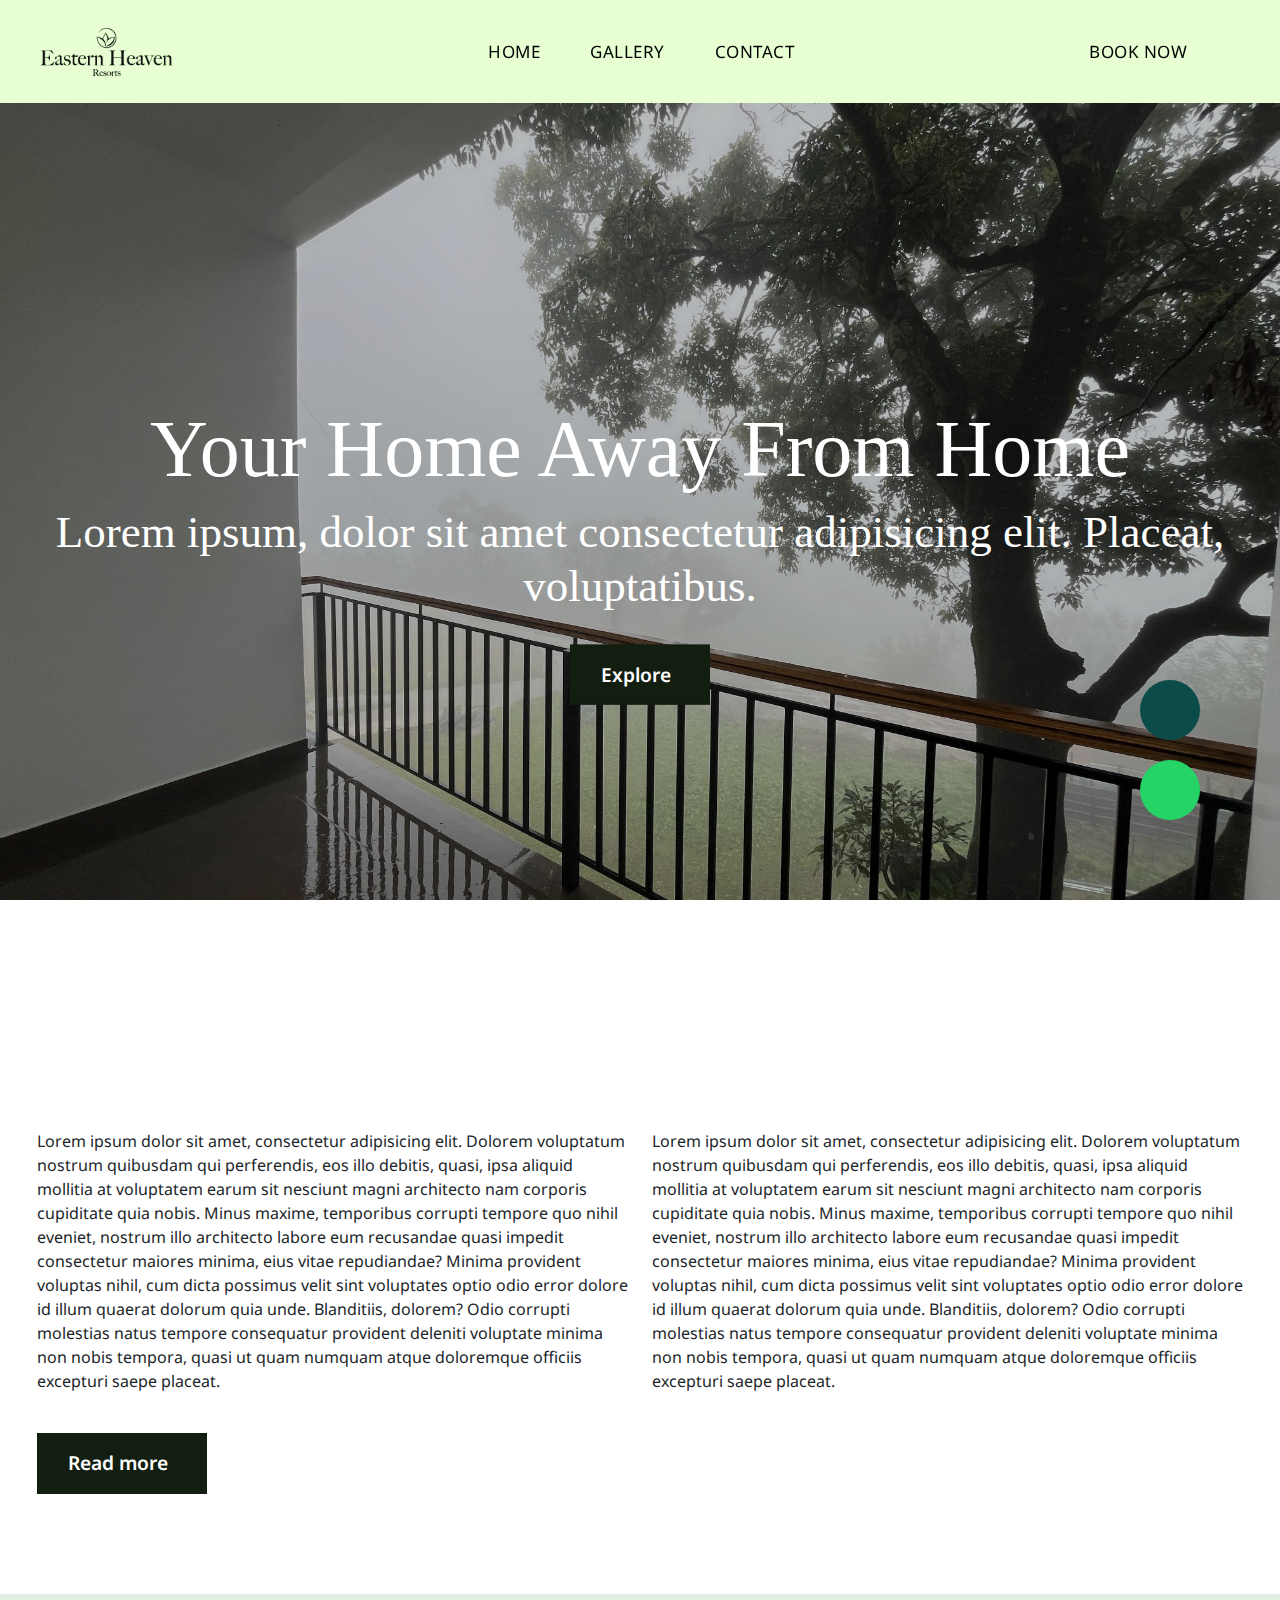
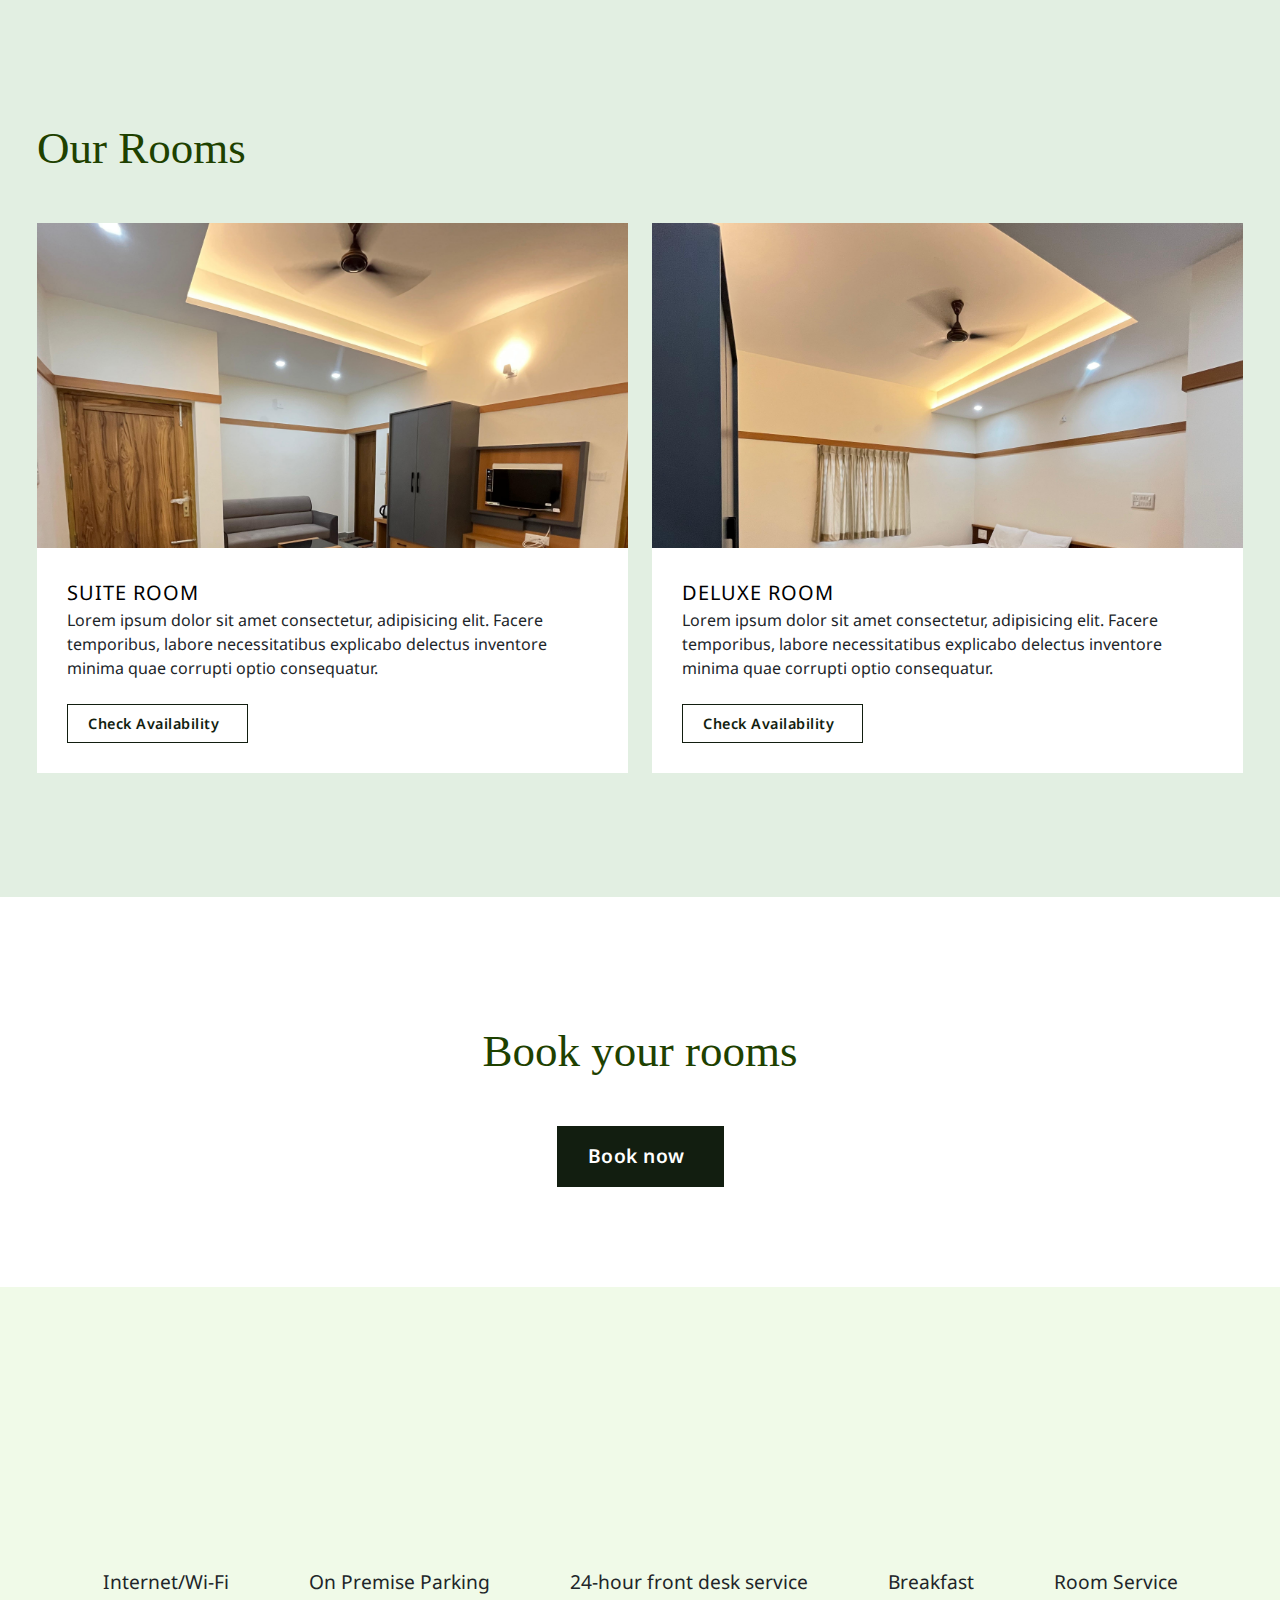
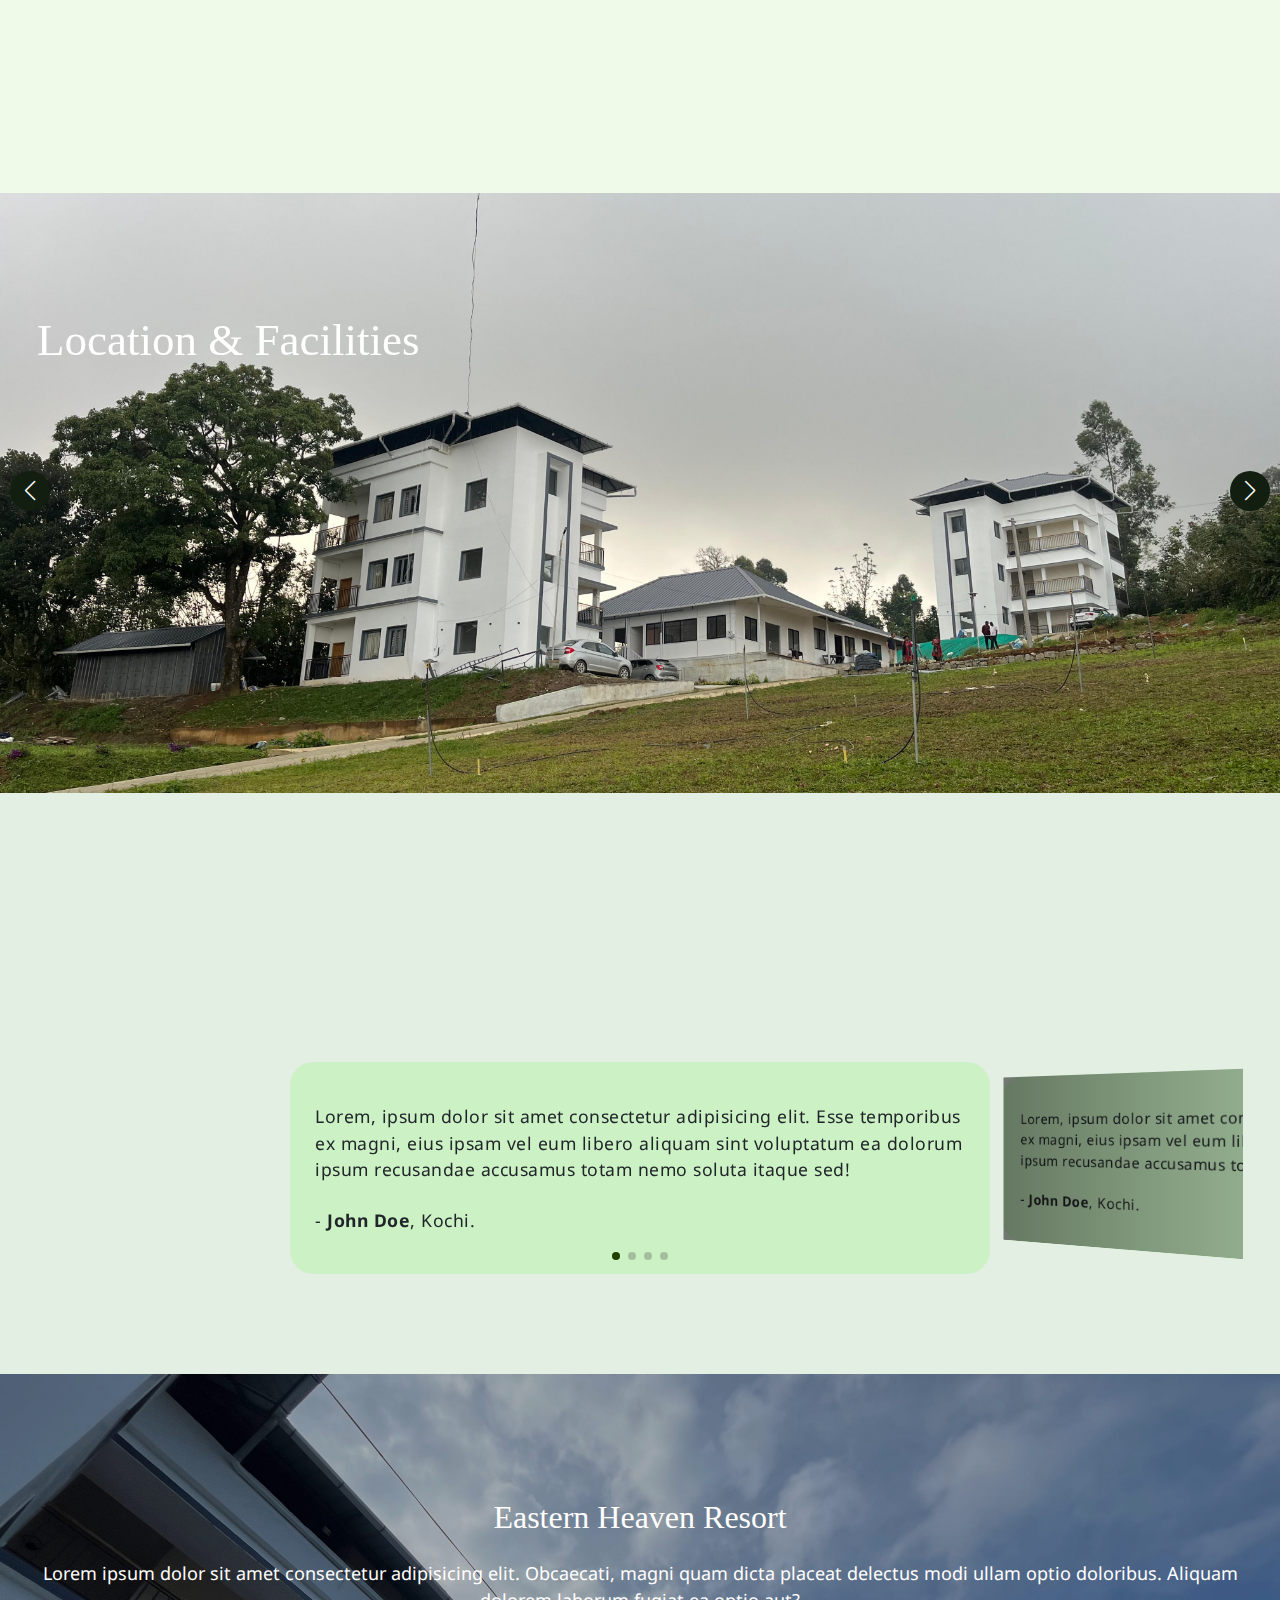
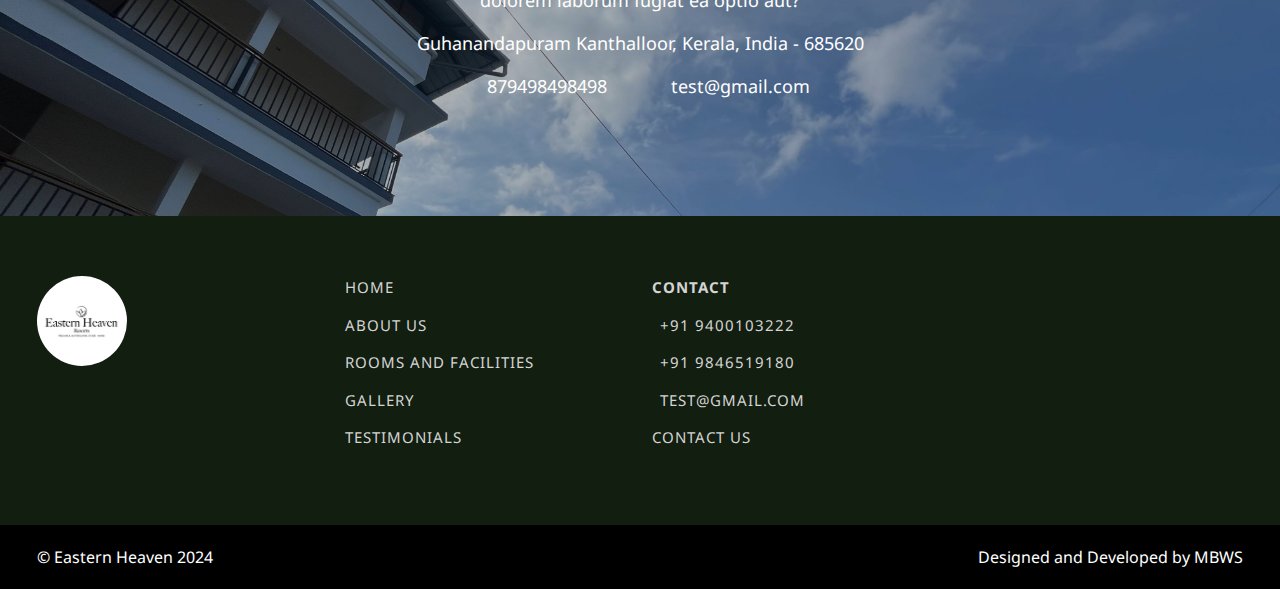
==== commit be356573: "changes" ====
--- a/index.html
+++ b/index.html
@@ -8,7 +8,7 @@
     <link rel="stylesheet" href="./assets/css/bootstrap.css">
     <link rel="stylesheet" href="./assets/css/app.css">
 
-    <link rel="shortcut icon" href="./assets/images/logo.jpg" type="image/x-icon">
+    <link rel="shortcut icon" href="favicon.ico" type="image/x-icon">
 </head>
 <body>
    <div class="wrapper">
@@ -122,7 +122,7 @@
                                 <span class="room-details">
                                     <div class="room-title">Suite Room</div>
                                     <p class="mb-2">Lorem ipsum dolor sit amet consectetur, adipisicing elit. Facere temporibus, labore necessitatibus explicabo delectus inventore minima quae corrupti optio consequatur.</p>
-                                    <a href="booking.html">Book Now</a>
+                                    <a href="booking.html" class="btn btn-sm btn-outline-primary mt-3">Check Availability<i class="fas fa-arrow-right ms-2"></i></a>
                                 </span>
                             </div>
                         </div>
@@ -132,10 +132,61 @@
                                 <span class="room-details">
                                     <div class="room-title">Deluxe Room</div>
                                     <p class="mb-2">Lorem ipsum dolor sit amet consectetur, adipisicing elit. Facere temporibus, labore necessitatibus explicabo delectus inventore minima quae corrupti optio consequatur.</p>
-                                    <a href="booking.html">Book Now</a>
+                                    <a href="booking.html" class="btn btn-sm btn-outline-primary mt-3">Check Availability<i class="fas fa-arrow-right ms-2"></i></a>
                                 </span>
                             </div>
                         </div>
+                    </div>
+                </div>
+            </div>
+        </section>
+
+        <section class="section book-now-section">
+            <div class="container">
+                <div class="text-center">
+                    <h3 class="subhead noBefore">What are you waiting for!</h3>
+                    <h2 class="mb-5">Book your rooms</h2>
+                    <a href="booking.html" class="btn btn-primary pulseButton">Book now <i class="fas fa-arrow-right ms-2" aria-hidden="true"></i></a>
+                </div>
+            </div>
+        </section>
+
+        <section class="section facilities-section">
+            <div class="container">
+                <div class="text-center">
+                    <h3 class="subhead noBefore">What we offer!</h3>
+                    <h2 class="section-title">Our Facilities</h2>
+                </div>
+                <div class="facilities mb-5 pb-5">
+                    <div class="facility">
+                        <div class="icon">
+                            <i class="fas fa-wifi"></i>
+                        </div>
+                        <span class="text">Internet/Wi-Fi</span>
+                    </div>
+                    <div class="facility">
+                        <div class="icon">
+                            <i class="fas fa-car"></i>
+                        </div>
+                        <span class="text">On Premise Parking</span>
+                    </div>
+                    <div class="facility">
+                        <div class="icon">
+                            <i class="fas fa-headset"></i>
+                        </div>
+                        <span class="text">24-hour front desk service</span>
+                    </div>
+                    <div class="facility">
+                        <div class="icon">
+                            <i class="fas fa-bowl-food"></i>
+                        </div>
+                        <span class="text">Breakfast</span>
+                    </div>
+                    <div class="facility">
+                        <div class="icon">
+                            <i class="fas fa-user"></i>
+                        </div>
+                        <span class="text">Room Service</span>
                     </div>
                 </div>
             </div>
@@ -206,20 +257,12 @@
             </div>
         </section>
 
-        <section class="section book-now-section">
-            <div class="container">
-                <div class="text-center">
-                    <h3 class="subhead noBefore">What are you waiting for!</h3>
-                    <h2 class="mb-5">Book your rooms</h2>
-                    <a href="booking.html" class="btn btn-primary pulseButton">Book now <i class="fas fa-arrow-right ms-2" aria-hidden="true"></i></a>
-                </div>
-            </div>
-        </section>
+        
 
 
 
         <section class="section contact-section">
-            <div class="container">
+            <!-- <div class="container">
                 <div class="row align-items-center gx-5">
                     <div class="col-lg-6 mb-3 mb-lg-0">
                         <h2 class="text-white">Get in touch with us</h2>
@@ -250,6 +293,17 @@
                         </div>
                    </div>
                 </div>
+            </div> -->
+            <div class="container">
+                <div class="text-center text-white">
+                    <h1 class="sub-title-2">Eastern Heaven Resort</h1>
+                    <p class="f18">Lorem ipsum dolor sit amet consectetur adipisicing elit. Obcaecati, magni quam dicta placeat delectus modi ullam optio doloribus. Aliquam dolorem laborum fugiat ea optio aut?</p>
+                    <p class="f18">Guhanandapuram Kanthalloor, Kerala, India - 685620</p>
+                    <div class="d-sm-flex gap-5 justify-content-center">
+                        <p class="f18"><i class="fas fa-phone me-3"></i><span>879498498498</span></p>
+                        <p class="f18"><i class="fas fa-envelope me-3"></i><span>test@gmail.com</span></p>
+                    </div>
+                </div>
             </div>
         </section>
 
--- a/assets/css/app.css
+++ b/assets/css/app.css
@@ -1 +1 @@
-﻿@import"https://fonts.googleapis.com/css2?family=Afacad+Flux:wght@100..1000&family=Noto+Sans:ital,wght@0,100..900;1,100..900&display=swap";@import"https://fonts.googleapis.com/css2?family=Ruthie&display=swap";.slick-slider{position:relative;display:block;box-sizing:border-box;-webkit-user-select:none;-moz-user-select:none;-ms-user-select:none;user-select:none;-webkit-touch-callout:none;-khtml-user-select:none;-ms-touch-action:pan-y;touch-action:pan-y;-webkit-tap-highlight-color:rgba(0,0,0,0)}.slick-list{position:relative;display:block;overflow:hidden;margin:0;padding:0}.slick-list:focus{outline:none}.slick-list.dragging{cursor:pointer;cursor:hand}.slick-slider .slick-track,.slick-slider .slick-list{-webkit-transform:translate3d(0, 0, 0);-moz-transform:translate3d(0, 0, 0);-ms-transform:translate3d(0, 0, 0);-o-transform:translate3d(0, 0, 0);transform:translate3d(0, 0, 0)}.slick-track{position:relative;top:0;left:0;display:block;margin-left:auto;margin-right:auto}.slick-track:before,.slick-track:after{display:table;content:""}.slick-track:after{clear:both}.slick-loading .slick-track{visibility:hidden}.slick-slide{display:none;float:left;height:100%;min-height:1px}[dir=rtl] .slick-slide{float:right}.slick-slide img{display:block}.slick-slide.slick-loading img{display:none}.slick-slide.dragging img{pointer-events:none}.slick-initialized .slick-slide{display:block}.slick-loading .slick-slide{visibility:hidden}.slick-vertical .slick-slide{display:block;height:auto;border:1px solid rgba(0,0,0,0)}.slick-arrow.slick-hidden{display:none}.slick-dots{display:flex;gap:15px;justify-content:center;align-items:center;margin-top:30px}.slick-dots li{list-style-type:none}.slick-dots button{font-size:0;width:13px;height:13px;border-radius:50%;background-color:rgba(18,30,16,.5);border:none}.slick-dots .slick-active button{background-color:#121e10}@font-face{font-family:swiper-icons;src:url("data:application/font-woff;charset=utf-8;base64, [base64]//wADZ2x5ZgAAAywAAADMAAAD2MHtryVoZWFkAAABbAAAADAAAAA2E2+eoWhoZWEAAAGcAAAAHwAAACQC9gDzaG10eAAAAigAAAAZAAAArgJkABFsb2NhAAAC0AAAAFoAAABaFQAUGG1heHAAAAG8AAAAHwAAACAAcABAbmFtZQAAA/gAAAE5AAACXvFdBwlwb3N0AAAFNAAAAGIAAACE5s74hXjaY2BkYGAAYpf5Hu/j+W2+MnAzMYDAzaX6QjD6/4//Bxj5GA8AuRwMYGkAPywL13jaY2BkYGA88P8Agx4j+/8fQDYfA1AEBWgDAIB2BOoAeNpjYGRgYNBh4GdgYgABEMnIABJzYNADCQAACWgAsQB42mNgYfzCOIGBlYGB0YcxjYGBwR1Kf2WQZGhhYGBiYGVmgAFGBiQQkOaawtDAoMBQxXjg/wEGPcYDDA4wNUA2CCgwsAAAO4EL6gAAeNpj2M0gyAACqxgGNWBkZ2D4/wMA+xkDdgAAAHjaY2BgYGaAYBkGRgYQiAHyGMF8FgYHIM3DwMHABGQrMOgyWDLEM1T9/w8UBfEMgLzE////P/5//f/V/xv+r4eaAAeMbAxwIUYmIMHEgKYAYjUcsDAwsLKxc3BycfPw8jEQA/[base64]/uznmfPFBNODM2K7MTQ45YEAZqGP81AmGGcF3iPqOop0r1SPTaTbVkfUe4HXj97wYE+yNwWYxwWu4v1ugWHgo3S1XdZEVqWM7ET0cfnLGxWfkgR42o2PvWrDMBSFj/IHLaF0zKjRgdiVMwScNRAoWUoH78Y2icB/yIY09An6AH2Bdu/UB+yxopYshQiEvnvu0dURgDt8QeC8PDw7Fpji3fEA4z/PEJ6YOB5hKh4dj3EvXhxPqH/SKUY3rJ7srZ4FZnh1PMAtPhwP6fl2PMJMPDgeQ4rY8YT6Gzao0eAEA409DuggmTnFnOcSCiEiLMgxCiTI6Cq5DZUd3Qmp10vO0LaLTd2cjN4fOumlc7lUYbSQcZFkutRG7g6JKZKy0RmdLY680CDnEJ+UMkpFFe1RN7nxdVpXrC4aTtnaurOnYercZg2YVmLN/d/gczfEimrE/fs/bOuq29Zmn8tloORaXgZgGa78yO9/cnXm2BpaGvq25Dv9S4E9+5SIc9PqupJKhYFSSl47+Qcr1mYNAAAAeNptw0cKwkAAAMDZJA8Q7OUJvkLsPfZ6zFVERPy8qHh2YER+3i/BP83vIBLLySsoKimrqKqpa2hp6+jq6RsYGhmbmJqZSy0sraxtbO3sHRydnEMU4uR6yx7JJXveP7WrDycAAAAAAAH//wACeNpjYGRgYOABYhkgZgJCZgZNBkYGLQZtIJsFLMYAAAw3ALgAeNolizEKgDAQBCchRbC2sFER0YD6qVQiBCv/H9ezGI6Z5XBAw8CBK/m5iQQVauVbXLnOrMZv2oLdKFa8Pjuru2hJzGabmOSLzNMzvutpB3N42mNgZGBg4GKQYzBhYMxJLMlj4GBgAYow/P/PAJJhLM6sSoWKfWCAAwDAjgbRAAB42mNgYGBkAIIbCZo5IPrmUn0hGA0AO8EFTQAA");font-weight:400;font-style:normal}:root{--swiper-theme-color:#007aff}:host{position:relative;display:block;margin-left:auto;margin-right:auto;z-index:1}.swiper{margin-left:auto;margin-right:auto;position:relative;overflow:hidden;list-style:none;padding:0;z-index:1;display:block}.swiper-vertical>.swiper-wrapper{flex-direction:column}.swiper-wrapper{position:relative;width:100%;height:100%;z-index:1;display:flex;transition-property:transform;transition-timing-function:var(--swiper-wrapper-transition-timing-function, initial);box-sizing:content-box}.swiper-android .swiper-slide,.swiper-ios .swiper-slide,.swiper-wrapper{transform:translate3d(0px, 0, 0)}.swiper-horizontal{touch-action:pan-y}.swiper-vertical{touch-action:pan-x}.swiper-slide{flex-shrink:0;width:100%;height:100%;position:relative;transition-property:transform;display:block}.swiper-slide-invisible-blank{visibility:hidden}.swiper-autoheight,.swiper-autoheight .swiper-slide{height:auto}.swiper-autoheight .swiper-wrapper{align-items:flex-start;transition-property:transform,height}.swiper-backface-hidden .swiper-slide{transform:translateZ(0);-webkit-backface-visibility:hidden;backface-visibility:hidden}.swiper-3d.swiper-css-mode .swiper-wrapper{perspective:1200px}.swiper-3d .swiper-wrapper{transform-style:preserve-3d}.swiper-3d{perspective:1200px}.swiper-3d .swiper-cube-shadow,.swiper-3d .swiper-slide{transform-style:preserve-3d}.swiper-css-mode>.swiper-wrapper{overflow:auto;scrollbar-width:none;-ms-overflow-style:none}.swiper-css-mode>.swiper-wrapper::-webkit-scrollbar{display:none}.swiper-css-mode>.swiper-wrapper>.swiper-slide{scroll-snap-align:start start}.swiper-css-mode.swiper-horizontal>.swiper-wrapper{scroll-snap-type:x mandatory}.swiper-css-mode.swiper-vertical>.swiper-wrapper{scroll-snap-type:y mandatory}.swiper-css-mode.swiper-free-mode>.swiper-wrapper{scroll-snap-type:none}.swiper-css-mode.swiper-free-mode>.swiper-wrapper>.swiper-slide{scroll-snap-align:none}.swiper-css-mode.swiper-centered>.swiper-wrapper::before{content:"";flex-shrink:0;order:9999}.swiper-css-mode.swiper-centered>.swiper-wrapper>.swiper-slide{scroll-snap-align:center center;scroll-snap-stop:always}.swiper-css-mode.swiper-centered.swiper-horizontal>.swiper-wrapper>.swiper-slide:first-child{margin-inline-start:var(--swiper-centered-offset-before)}.swiper-css-mode.swiper-centered.swiper-horizontal>.swiper-wrapper::before{height:100%;min-height:1px;width:var(--swiper-centered-offset-after)}.swiper-css-mode.swiper-centered.swiper-vertical>.swiper-wrapper>.swiper-slide:first-child{margin-block-start:var(--swiper-centered-offset-before)}.swiper-css-mode.swiper-centered.swiper-vertical>.swiper-wrapper::before{width:100%;min-width:1px;height:var(--swiper-centered-offset-after)}.swiper-3d .swiper-slide-shadow,.swiper-3d .swiper-slide-shadow-bottom,.swiper-3d .swiper-slide-shadow-left,.swiper-3d .swiper-slide-shadow-right,.swiper-3d .swiper-slide-shadow-top{position:absolute;left:0;top:0;width:100%;height:100%;pointer-events:none;z-index:10}.swiper-3d .swiper-slide-shadow{background:rgba(0,0,0,.15)}.swiper-3d .swiper-slide-shadow-left{background-image:linear-gradient(to left, rgba(0, 0, 0, 0.5), rgba(0, 0, 0, 0))}.swiper-3d .swiper-slide-shadow-right{background-image:linear-gradient(to right, rgba(0, 0, 0, 0.5), rgba(0, 0, 0, 0))}.swiper-3d .swiper-slide-shadow-top{background-image:linear-gradient(to top, rgba(0, 0, 0, 0.5), rgba(0, 0, 0, 0))}.swiper-3d .swiper-slide-shadow-bottom{background-image:linear-gradient(to bottom, rgba(0, 0, 0, 0.5), rgba(0, 0, 0, 0))}.swiper-lazy-preloader{width:42px;height:42px;position:absolute;left:50%;top:50%;margin-left:-21px;margin-top:-21px;z-index:10;transform-origin:50%;box-sizing:border-box;border:4px solid var(--swiper-preloader-color, var(--swiper-theme-color));border-radius:50%;border-top-color:rgba(0,0,0,0)}.swiper-watch-progress .swiper-slide-visible .swiper-lazy-preloader,.swiper:not(.swiper-watch-progress) .swiper-lazy-preloader{animation:swiper-preloader-spin 1s infinite linear}.swiper-lazy-preloader-white{--swiper-preloader-color:#fff}.swiper-lazy-preloader-black{--swiper-preloader-color:#000}@keyframes swiper-preloader-spin{0%{transform:rotate(0deg)}100%{transform:rotate(360deg)}}.swiper-virtual .swiper-slide{-webkit-backface-visibility:hidden;transform:translateZ(0)}.swiper-virtual.swiper-css-mode .swiper-wrapper::after{content:"";position:absolute;left:0;top:0;pointer-events:none}.swiper-virtual.swiper-css-mode.swiper-horizontal .swiper-wrapper::after{height:1px;width:var(--swiper-virtual-size)}.swiper-virtual.swiper-css-mode.swiper-vertical .swiper-wrapper::after{width:1px;height:var(--swiper-virtual-size)}:root{--swiper-navigation-size:44px}.swiper-button-next,.swiper-button-prev{position:absolute;top:var(--swiper-navigation-top-offset, 50%);width:calc(var(--swiper-navigation-size)/44*27);height:var(--swiper-navigation-size);margin-top:calc(0px - var(--swiper-navigation-size)/2);z-index:10;cursor:pointer;display:flex;align-items:center;justify-content:center;color:var(--swiper-navigation-color, var(--swiper-theme-color))}.swiper-button-next.swiper-button-disabled,.swiper-button-prev.swiper-button-disabled{opacity:.35;cursor:auto;pointer-events:none}.swiper-button-next.swiper-button-hidden,.swiper-button-prev.swiper-button-hidden{opacity:0;cursor:auto;pointer-events:none}.swiper-navigation-disabled .swiper-button-next,.swiper-navigation-disabled .swiper-button-prev{display:none !important}.swiper-button-next svg,.swiper-button-prev svg{width:100%;height:100%;object-fit:contain;transform-origin:center}.swiper-rtl .swiper-button-next svg,.swiper-rtl .swiper-button-prev svg{transform:rotate(180deg)}.swiper-button-prev,.swiper-rtl .swiper-button-next{left:var(--swiper-navigation-sides-offset, 10px);right:auto}.swiper-button-next,.swiper-rtl .swiper-button-prev{right:var(--swiper-navigation-sides-offset, 10px);left:auto}.swiper-button-lock{display:none}.swiper-button-next:after,.swiper-button-prev:after{font-family:swiper-icons;font-size:var(--swiper-navigation-size);text-transform:none !important;letter-spacing:0;font-variant:initial;line-height:1}.swiper-button-prev:after,.swiper-rtl .swiper-button-next:after{content:"prev"}.swiper-button-next,.swiper-rtl .swiper-button-prev{right:var(--swiper-navigation-sides-offset, 10px);left:auto}.swiper-button-next:after,.swiper-rtl .swiper-button-prev:after{content:"next"}.swiper-pagination{position:absolute;text-align:center;transition:.3s opacity;transform:translate3d(0, 0, 0);z-index:10}.swiper-pagination.swiper-pagination-hidden{opacity:0}.swiper-pagination-disabled>.swiper-pagination,.swiper-pagination.swiper-pagination-disabled{display:none !important}.swiper-horizontal>.swiper-pagination-bullets,.swiper-pagination-bullets.swiper-pagination-horizontal,.swiper-pagination-custom,.swiper-pagination-fraction{bottom:var(--swiper-pagination-bottom, 8px);top:var(--swiper-pagination-top, auto);left:0;width:100%}.swiper-pagination-bullets-dynamic{overflow:hidden;font-size:0}.swiper-pagination-bullets-dynamic .swiper-pagination-bullet{transform:scale(0.33);position:relative}.swiper-pagination-bullets-dynamic .swiper-pagination-bullet-active{transform:scale(1)}.swiper-pagination-bullets-dynamic .swiper-pagination-bullet-active-main{transform:scale(1)}.swiper-pagination-bullets-dynamic .swiper-pagination-bullet-active-prev{transform:scale(0.66)}.swiper-pagination-bullets-dynamic .swiper-pagination-bullet-active-prev-prev{transform:scale(0.33)}.swiper-pagination-bullets-dynamic .swiper-pagination-bullet-active-next{transform:scale(0.66)}.swiper-pagination-bullets-dynamic .swiper-pagination-bullet-active-next-next{transform:scale(0.33)}.swiper-pagination-bullet{width:var(--swiper-pagination-bullet-width, var(--swiper-pagination-bullet-size, 8px));height:var(--swiper-pagination-bullet-height, var(--swiper-pagination-bullet-size, 8px));display:inline-block;border-radius:var(--swiper-pagination-bullet-border-radius, 50%);background:var(--swiper-pagination-bullet-inactive-color, #000);opacity:var(--swiper-pagination-bullet-inactive-opacity, 0.2)}button.swiper-pagination-bullet{border:none;margin:0;padding:0;box-shadow:none;-webkit-appearance:none;appearance:none}.swiper-pagination-clickable .swiper-pagination-bullet{cursor:pointer}.swiper-pagination-bullet:only-child{display:none !important}.swiper-pagination-bullet-active{opacity:var(--swiper-pagination-bullet-opacity, 1);background:var(--swiper-pagination-color, var(--swiper-theme-color))}.swiper-pagination-vertical.swiper-pagination-bullets,.swiper-vertical>.swiper-pagination-bullets{right:var(--swiper-pagination-right, 8px);left:var(--swiper-pagination-left, auto);top:50%;transform:translate3d(0px, -50%, 0)}.swiper-pagination-vertical.swiper-pagination-bullets .swiper-pagination-bullet,.swiper-vertical>.swiper-pagination-bullets .swiper-pagination-bullet{margin:var(--swiper-pagination-bullet-vertical-gap, 6px) 0;display:block}.swiper-pagination-vertical.swiper-pagination-bullets.swiper-pagination-bullets-dynamic,.swiper-vertical>.swiper-pagination-bullets.swiper-pagination-bullets-dynamic{top:50%;transform:translateY(-50%);width:8px}.swiper-pagination-vertical.swiper-pagination-bullets.swiper-pagination-bullets-dynamic .swiper-pagination-bullet,.swiper-vertical>.swiper-pagination-bullets.swiper-pagination-bullets-dynamic .swiper-pagination-bullet{display:inline-block;transition:.2s transform,.2s top}.swiper-horizontal>.swiper-pagination-bullets .swiper-pagination-bullet,.swiper-pagination-horizontal.swiper-pagination-bullets .swiper-pagination-bullet{margin:0 var(--swiper-pagination-bullet-horizontal-gap, 4px)}.swiper-horizontal>.swiper-pagination-bullets.swiper-pagination-bullets-dynamic,.swiper-pagination-horizontal.swiper-pagination-bullets.swiper-pagination-bullets-dynamic{left:50%;transform:translateX(-50%);white-space:nowrap}.swiper-horizontal>.swiper-pagination-bullets.swiper-pagination-bullets-dynamic .swiper-pagination-bullet,.swiper-pagination-horizontal.swiper-pagination-bullets.swiper-pagination-bullets-dynamic .swiper-pagination-bullet{transition:.2s transform,.2s left}.swiper-horizontal.swiper-rtl>.swiper-pagination-bullets-dynamic .swiper-pagination-bullet{transition:.2s transform,.2s right}.swiper-pagination-fraction{color:var(--swiper-pagination-fraction-color, inherit)}.swiper-pagination-progressbar{background:var(--swiper-pagination-progressbar-bg-color, rgba(0, 0, 0, 0.25));position:absolute}.swiper-pagination-progressbar .swiper-pagination-progressbar-fill{background:var(--swiper-pagination-color, var(--swiper-theme-color));position:absolute;left:0;top:0;width:100%;height:100%;transform:scale(0);transform-origin:left top}.swiper-rtl .swiper-pagination-progressbar .swiper-pagination-progressbar-fill{transform-origin:right top}.swiper-horizontal>.swiper-pagination-progressbar,.swiper-pagination-progressbar.swiper-pagination-horizontal,.swiper-pagination-progressbar.swiper-pagination-vertical.swiper-pagination-progressbar-opposite,.swiper-vertical>.swiper-pagination-progressbar.swiper-pagination-progressbar-opposite{width:100%;height:var(--swiper-pagination-progressbar-size, 4px);left:0;top:0}.swiper-horizontal>.swiper-pagination-progressbar.swiper-pagination-progressbar-opposite,.swiper-pagination-progressbar.swiper-pagination-horizontal.swiper-pagination-progressbar-opposite,.swiper-pagination-progressbar.swiper-pagination-vertical,.swiper-vertical>.swiper-pagination-progressbar{width:var(--swiper-pagination-progressbar-size, 4px);height:100%;left:0;top:0}.swiper-pagination-lock{display:none}.swiper-scrollbar{border-radius:var(--swiper-scrollbar-border-radius, 10px);position:relative;touch-action:none;background:var(--swiper-scrollbar-bg-color, rgba(0, 0, 0, 0.1))}.swiper-scrollbar-disabled>.swiper-scrollbar,.swiper-scrollbar.swiper-scrollbar-disabled{display:none !important}.swiper-horizontal>.swiper-scrollbar,.swiper-scrollbar.swiper-scrollbar-horizontal{position:absolute;left:var(--swiper-scrollbar-sides-offset, 1%);bottom:var(--swiper-scrollbar-bottom, 4px);top:var(--swiper-scrollbar-top, auto);z-index:50;height:var(--swiper-scrollbar-size, 4px);width:calc(100% - 2*var(--swiper-scrollbar-sides-offset, 1%))}.swiper-scrollbar.swiper-scrollbar-vertical,.swiper-vertical>.swiper-scrollbar{position:absolute;left:var(--swiper-scrollbar-left, auto);right:var(--swiper-scrollbar-right, 4px);top:var(--swiper-scrollbar-sides-offset, 1%);z-index:50;width:var(--swiper-scrollbar-size, 4px);height:calc(100% - 2*var(--swiper-scrollbar-sides-offset, 1%))}.swiper-scrollbar-drag{height:100%;width:100%;position:relative;background:var(--swiper-scrollbar-drag-bg-color, rgba(0, 0, 0, 0.5));border-radius:var(--swiper-scrollbar-border-radius, 10px);left:0;top:0}.swiper-scrollbar-cursor-drag{cursor:move}.swiper-scrollbar-lock{display:none}.swiper-zoom-container{width:100%;height:100%;display:flex;justify-content:center;align-items:center;text-align:center}.swiper-zoom-container>canvas,.swiper-zoom-container>img,.swiper-zoom-container>svg{max-width:100%;max-height:100%;object-fit:contain}.swiper-slide-zoomed{cursor:move;touch-action:none}.swiper .swiper-notification{position:absolute;left:0;top:0;pointer-events:none;opacity:0;z-index:-1000}.swiper-free-mode>.swiper-wrapper{transition-timing-function:ease-out;margin:0 auto}.swiper-grid>.swiper-wrapper{flex-wrap:wrap}.swiper-grid-column>.swiper-wrapper{flex-wrap:wrap;flex-direction:column}.swiper-fade.swiper-free-mode .swiper-slide{transition-timing-function:ease-out}.swiper-fade .swiper-slide{pointer-events:none;transition-property:opacity}.swiper-fade .swiper-slide .swiper-slide{pointer-events:none}.swiper-fade .swiper-slide-active{pointer-events:auto}.swiper-fade .swiper-slide-active .swiper-slide-active{pointer-events:auto}.swiper.swiper-cube{overflow:visible}.swiper-cube .swiper-slide{pointer-events:none;-webkit-backface-visibility:hidden;backface-visibility:hidden;z-index:1;visibility:hidden;transform-origin:0 0;width:100%;height:100%}.swiper-cube .swiper-slide .swiper-slide{pointer-events:none}.swiper-cube.swiper-rtl .swiper-slide{transform-origin:100% 0}.swiper-cube .swiper-slide-active,.swiper-cube .swiper-slide-active .swiper-slide-active{pointer-events:auto}.swiper-cube .swiper-slide-active,.swiper-cube .swiper-slide-next,.swiper-cube .swiper-slide-prev{pointer-events:auto;visibility:visible}.swiper-cube .swiper-cube-shadow{position:absolute;left:0;bottom:0px;width:100%;height:100%;opacity:.6;z-index:0}.swiper-cube .swiper-cube-shadow:before{content:"";background:#000;position:absolute;left:0;top:0;bottom:0;right:0;filter:blur(50px)}.swiper-cube .swiper-slide-next+.swiper-slide{pointer-events:auto;visibility:visible}.swiper-cube .swiper-slide-shadow-cube.swiper-slide-shadow-bottom,.swiper-cube .swiper-slide-shadow-cube.swiper-slide-shadow-left,.swiper-cube .swiper-slide-shadow-cube.swiper-slide-shadow-right,.swiper-cube .swiper-slide-shadow-cube.swiper-slide-shadow-top{z-index:0;-webkit-backface-visibility:hidden;backface-visibility:hidden}.swiper.swiper-flip{overflow:visible}.swiper-flip .swiper-slide{pointer-events:none;-webkit-backface-visibility:hidden;backface-visibility:hidden;z-index:1}.swiper-flip .swiper-slide .swiper-slide{pointer-events:none}.swiper-flip .swiper-slide-active,.swiper-flip .swiper-slide-active .swiper-slide-active{pointer-events:auto}.swiper-flip .swiper-slide-shadow-flip.swiper-slide-shadow-bottom,.swiper-flip .swiper-slide-shadow-flip.swiper-slide-shadow-left,.swiper-flip .swiper-slide-shadow-flip.swiper-slide-shadow-right,.swiper-flip .swiper-slide-shadow-flip.swiper-slide-shadow-top{z-index:0;-webkit-backface-visibility:hidden;backface-visibility:hidden}.swiper-creative .swiper-slide{-webkit-backface-visibility:hidden;backface-visibility:hidden;overflow:hidden;transition-property:transform,opacity,height}.swiper.swiper-cards{overflow:visible}.swiper-cards .swiper-slide{transform-origin:center bottom;-webkit-backface-visibility:hidden;backface-visibility:hidden;overflow:hidden}.daterangepicker{position:absolute;color:inherit;background-color:#fff;border-radius:4px;border:1px solid #ddd;width:278px;max-width:none;padding:0;margin-top:7px;top:100px;left:20px;z-index:3001;display:none;font-family:arial;font-size:15px;line-height:1em}.daterangepicker:before,.daterangepicker:after{position:absolute;display:inline-block;border-bottom-color:rgba(0,0,0,.2);content:""}.daterangepicker:before{top:-7px;border-right:7px solid rgba(0,0,0,0);border-left:7px solid rgba(0,0,0,0);border-bottom:7px solid #ccc}.daterangepicker:after{top:-6px;border-right:6px solid rgba(0,0,0,0);border-bottom:6px solid #fff;border-left:6px solid rgba(0,0,0,0)}.daterangepicker.opensleft:before{right:9px}.daterangepicker.opensleft:after{right:10px}.daterangepicker.openscenter:before{left:0;right:0;width:0;margin-left:auto;margin-right:auto}.daterangepicker.openscenter:after{left:0;right:0;width:0;margin-left:auto;margin-right:auto}.daterangepicker.opensright:before{left:9px}.daterangepicker.opensright:after{left:10px}.daterangepicker.drop-up{margin-top:-7px}.daterangepicker.drop-up:before{top:initial;bottom:-7px;border-bottom:initial;border-top:7px solid #ccc}.daterangepicker.drop-up:after{top:initial;bottom:-6px;border-bottom:initial;border-top:6px solid #fff}.daterangepicker.single .daterangepicker .ranges,.daterangepicker.single .drp-calendar{float:none}.daterangepicker.single .drp-selected{display:none}.daterangepicker.show-calendar .drp-calendar{display:block}.daterangepicker.show-calendar .drp-buttons{display:block}.daterangepicker.auto-apply .drp-buttons{display:none}.daterangepicker .drp-calendar{display:none;max-width:270px}.daterangepicker .drp-calendar.left{padding:8px 0 8px 8px}.daterangepicker .drp-calendar.right{padding:8px}.daterangepicker .drp-calendar.single .calendar-table{border:none}.daterangepicker .calendar-table .next span,.daterangepicker .calendar-table .prev span{color:#fff;border:solid #000;border-width:0 2px 2px 0;border-radius:0;display:inline-block;padding:3px}.daterangepicker .calendar-table .next span{transform:rotate(-45deg);-webkit-transform:rotate(-45deg)}.daterangepicker .calendar-table .prev span{transform:rotate(135deg);-webkit-transform:rotate(135deg)}.daterangepicker .calendar-table th,.daterangepicker .calendar-table td{white-space:nowrap;text-align:center;vertical-align:middle;min-width:32px;width:32px;height:24px;line-height:24px;font-size:12px;border-radius:4px;border:1px solid rgba(0,0,0,0);white-space:nowrap;cursor:pointer}.daterangepicker .calendar-table{border:1px solid #fff;border-radius:4px;background-color:#fff}.daterangepicker .calendar-table table{width:100%;margin:0;border-spacing:0;border-collapse:collapse}.daterangepicker td.available:hover,.daterangepicker th.available:hover{background-color:#eee;border-color:rgba(0,0,0,0);color:inherit}.daterangepicker td.week,.daterangepicker th.week{font-size:80%;color:#ccc}.daterangepicker td.off,.daterangepicker td.off.in-range,.daterangepicker td.off.start-date,.daterangepicker td.off.end-date{background-color:#fff;border-color:rgba(0,0,0,0);color:#999}.daterangepicker td.in-range{background-color:rgba(30,65,0,.1);border-color:rgba(0,0,0,0);color:#000;border-radius:0}.daterangepicker td.start-date{border-radius:4px 0 0 4px}.daterangepicker td.end-date{border-radius:0 4px 4px 0}.daterangepicker td.start-date.end-date{border-radius:4px}.daterangepicker td.active,.daterangepicker td.active:hover{background-color:#1e4100;border-color:rgba(0,0,0,0);color:#fff}.daterangepicker th.month{width:auto}.daterangepicker td.disabled,.daterangepicker option.disabled{color:#999;cursor:not-allowed;text-decoration:line-through}.daterangepicker select.monthselect,.daterangepicker select.yearselect{font-size:12px;padding:1px;height:auto;margin:0;cursor:default}.daterangepicker select.monthselect{margin-right:2%;width:56%}.daterangepicker select.yearselect{width:40%}.daterangepicker select.hourselect,.daterangepicker select.minuteselect,.daterangepicker select.secondselect,.daterangepicker select.ampmselect{width:50px;margin:0 auto;background:#eee;border:1px solid #eee;padding:2px;outline:0;font-size:12px}.daterangepicker .calendar-time{text-align:center;margin:4px auto 0 auto;line-height:30px;position:relative}.daterangepicker .calendar-time select.disabled{color:#ccc;cursor:not-allowed}.daterangepicker .drp-buttons{clear:both;text-align:right;padding:8px;border-top:1px solid #ddd;display:none;line-height:12px;vertical-align:middle}.daterangepicker .drp-selected{display:inline-block;font-size:12px;padding-right:8px}.daterangepicker .drp-buttons .btn{margin-left:8px;font-size:12px;font-weight:bold;padding:4px 8px}.daterangepicker.show-ranges.single.rtl .drp-calendar.left{border-right:1px solid #ddd}.daterangepicker.show-ranges.single.ltr .drp-calendar.left{border-left:1px solid #ddd}.daterangepicker.show-ranges.rtl .drp-calendar.right{border-right:1px solid #ddd}.daterangepicker.show-ranges.ltr .drp-calendar.left{border-left:1px solid #ddd}.daterangepicker .ranges{float:none;text-align:left;margin:0}.daterangepicker.show-calendar .ranges{margin-top:8px}.daterangepicker .ranges ul{list-style:none;margin:0 auto;padding:0;width:100%}.daterangepicker .ranges li{font-size:12px;padding:8px 12px;cursor:pointer}.daterangepicker .ranges li:hover{background-color:#eee}.daterangepicker .ranges li.active{background-color:#08c;color:#fff}@media(min-width: 564px){.daterangepicker{width:auto}.daterangepicker .ranges ul{width:140px}.daterangepicker.single .ranges ul{width:100%}.daterangepicker.single .drp-calendar.left{clear:none}.daterangepicker.single .ranges,.daterangepicker.single .drp-calendar{float:left}.daterangepicker{direction:ltr;text-align:left}.daterangepicker .drp-calendar.left{clear:left;margin-right:0}.daterangepicker .drp-calendar.left .calendar-table{border-right:none;border-top-right-radius:0;border-bottom-right-radius:0}.daterangepicker .drp-calendar.right{margin-left:0}.daterangepicker .drp-calendar.right .calendar-table{border-left:none;border-top-left-radius:0;border-bottom-left-radius:0}.daterangepicker .drp-calendar.left .calendar-table{padding-right:8px}.daterangepicker .ranges,.daterangepicker .drp-calendar{float:left}}@media(min-width: 730px){.daterangepicker .ranges{width:auto}.daterangepicker .ranges{float:left}.daterangepicker.rtl .ranges{float:right}.daterangepicker .drp-calendar.left{clear:none !important}}.btn{padding:15px 30px;font-weight:600;border-radius:0;font-size:1.2rem}.btn-primary{background-color:#121e10;border-color:#121e10;color:#fff}.btn-primary:hover{background-color:#000;border-color:#000;color:#fff}.btn-secondary{background-color:#930000;border-color:#930000;color:#fff}.btn-secondary:hover{background-color:#ffb900;border-color:#ffb900;color:#000}.btn-sm{padding:8px 20px;font-size:.9rem}.noStyle{border:none;outline:none;background:none;padding:0 !important}.btn-icons{font-size:22px;font-weight:400}.btn-icons .chevron-animation{display:inline-block;animation:chevronAnimation .8s infinite alternate-reverse}.btn-icons .chevron-animation i:nth-child(2){margin-right:16px}.btn-icons.btn-icons-yellow{color:#ffb900}@keyframes chevronAnimation{0%{transform:translateX(-6px)}100%{transform:translateX(0px)}}.btn:disabled,.btn.disabled,fieldset:disabled .btn{color:#000;pointer-events:none;background-color:rgba(18,30,16,.7);border-color:rgba(18,30,16,.9);opacity:.6}[type=radio]:checked,[type=radio]:not(:checked){position:absolute;left:-9999px}[type=radio]:checked+label,[type=radio]:not(:checked)+label{position:relative;padding-left:28px;cursor:pointer;line-height:20px;display:inline-block;color:#000}[type=radio]:checked+label:before,[type=radio]:not(:checked)+label:before{content:"";position:absolute;left:0;top:0;width:20px;height:20px;border:1px solid #1e4100;border-radius:100%;background:#fff}[type=radio]:checked+label:after,[type=radio]:not(:checked)+label:after{content:"";width:12px;height:12px;background:#1e4100;position:absolute;top:4px;left:4px;border-radius:100%;-webkit-transition:all .2s ease;transition:all .2s ease}[type=radio]:not(:checked)+label:after{opacity:0;-webkit-transform:scale(0);transform:scale(0)}[type=radio]:checked+label:after{opacity:1;-webkit-transform:scale(1);transform:scale(1)}.customToggle{display:inline-block;position:relative;padding-left:50px;cursor:pointer;-webkit-user-select:none;-moz-user-select:none;-ms-user-select:none;user-select:none}.customToggle input{position:absolute;opacity:0;cursor:pointer;height:0;width:0}.customToggle input:checked~.checkbox__checkmark{background-color:#121e10}.customToggle input:checked~.checkbox__checkmark:after{left:21px}.customToggle:hover input~.checkbox__checkmark{background-color:#94b17a}.customToggle:hover input:checked~.checkbox__checkmark{background-color:#121e10}.customToggle .checkbox__checkmark{position:absolute;top:1px;left:0;height:22px;width:40px;background-color:#94b17a;transition:background-color .25s ease;border-radius:11px}.customToggle .checkbox__checkmark:after{content:"";position:absolute;left:3px;top:3px;width:16px;height:16px;display:block;background-color:#fff;border-radius:50%;transition:left .25s ease}.customToggle .checkbox__body{color:#333;line-height:1.4;font-size:16px;transition:color .25s ease}header{position:relative;z-index:1054;background-color:#e7ffd2;-webkit-backdrop-filter:blur(5px);backdrop-filter:blur(5px)}header .navbar{padding:20px 0;color:#fff}header .navbar-brand{display:flex;align-items:center;gap:20px}header .navbar-brand img{max-width:140px;mix-blend-mode:multiply}@media(max-width: 576px){header .navbar-brand img{max-width:110px}}header .navbar-brand .companyName{color:#fff;font-size:1.4rem}@media(max-width: 576px){header .navbar-brand .companyName{font-size:1rem}}header .nav-link{--bs-navbar-active-color: rgb(0, 0, 0);--bs-navbar-nav-link-padding-x: 25px;--bs-navbar-nav-link-padding-y: 25px;--bs-navbar-active-color: rgb(0, 0, 0);color:#000;font-size:17px;text-transform:uppercase}header .nav-link:hover{color:#000;font-weight:700}header .nav-link i{color:#6e8b31}header .navbar-toggler{outline:none !important;border:none !important;box-shadow:none !important}header .navbar-toggler i{color:#000}@media(max-width: 991px){header .navbar-collapse{position:fixed;inset:0 20% auto 0;height:100vh;background-color:#fff;z-index:99;transform:translateX(-800px);transition:all .3s ease-in-out}header .navbar-collapse.show{transform:translateX(0)}header .navbar-collapse .nav-link{padding:15px 25px;color:#000}header .navbar-collapse .nav-link.active{color:#000 !important}header .navbar-collapse .navbar-nav{margin-top:60px;position:relative}header .navbar-collapse .navbar-nav .nav-item:not(:last-child) .nav-link{border-bottom:1px solid rgba(18,30,16,.2)}header .navbar-collapse .navbar-nav .nav-mob-close{position:absolute;width:40px;height:40px;border:none;outline:none;background:#6e8b31;right:0;transform:translateX(50%);top:-30px;border-radius:50%}header .navbar-collapse .navbar-nav .nav-mob-close i{color:#fff}}header .menuButton{text-decoration:none;font-size:1.5rem}header .menuButton span{margin-right:5px}@media(min-width: 991px){.nav-mob-close{display:none}}.navbar-overlay.show{position:fixed;inset:0;width:100%;height:100%;background-color:rgba(0,0,0,.325);z-index:98}.deskHamburgerBox{position:fixed;inset:0 0 0 auto;width:100%;height:100vh;background-color:rgba(0,0,0,.738);visibility:hidden;opacity:0;margin-left:50%;transition:all .5s ease-in-out}.deskHamburgerBox.visible{visibility:visible;opacity:1;margin:0}.deskHamburgerBox .contentBox{width:100%;height:100%;background-color:#fff;position:absolute;inset:0 0 0 auto}.deskHamburgerBox .contentBox .row{height:100%}.deskHamburgerBox .contentBox .contentBoxImage{height:100%}.deskHamburgerBox .contentBox .contentBoxImage img{height:100%;object-fit:cover}.deskHamburgerBox .contentBox .contentWrapper{text-align:center;padding:40px;position:relative;height:100%}.deskHamburgerBox .contentBox .logo{display:flex;flex-direction:column;align-items:center;justify-content:center;margin-bottom:30px}.deskHamburgerBox .contentBox .logo img{max-width:200px}.deskHamburgerBox .contentBox .logo .companyName{font-size:1.7rem;font-weight:700}.deskHamburgerBox .contentBox .title{font-size:1.4rem;font-weight:bold;color:#1e4100;margin-bottom:15px}.deskHamburgerBox .contentBox .item{margin-bottom:40px}.deskHamburgerBox .contentBox p a{text-decoration:none;color:#1e4100}.deskHamburgerBox .contentBox .socials{display:flex;align-items:center;justify-content:center;gap:20px}.deskHamburgerBox .contentBox .socials .item a{display:flex;width:40px;height:40px;background-color:#1e4100;border-radius:50%;align-items:center;justify-content:center;text-decoration:none}.deskHamburgerBox .contentBox .socials .item a i{transition:all .3s ease-in-out;color:#fff}.deskHamburgerBox .contentBox .socials .item a:hover i{color:#fff;transform:scale(1.2)}.deskHamburgerBox .closeButton{width:40px;height:40px;display:flex;align-items:center;justify-content:center;background-color:#121e10;border-radius:50%;text-decoration:none;position:absolute;right:20px;top:20px;transition:transform .3s ease-in-out}.deskHamburgerBox .closeButton:hover{transform:rotate(180deg)}.deskHamburgerBox .closeButton i{color:#fff;font-size:1.5rem}.logoWrapper{background-color:#fff;width:90px;height:90px;border-radius:50%;display:flex;align-items:center;justify-content:center;margin-bottom:10px}@media(max-width: 567px){.logoWrapper{width:70px;height:70px}}.section{padding:100px 0}@media(max-width: 991px){.section{overflow:hidden}}@media(max-width: 567px){.section{padding:60px 0px}}.section h2.section-title,.section h3.subhead{visibility:hidden;opacity:0;transform:translateY(-100px);transition:all .5s ease-in-out}.section h2.section-title.visible,.section h3.subhead.visible{visibility:visible;opacity:1;transform:translateY(0)}.section h3{transition:all .8s ease-in-out}.about-section{background-color:#fff}.rooms-section,.testimonialSection{background-color:#e2efe2}.contact-section{background:url(../images/outdoor3.jpg);background-size:cover;background-repeat:no-repeat;position:relative;isolation:isolate}.contact-section::before{content:"";position:absolute;width:100%;height:100%;inset:0;background:rgba(0,0,0,.3019607843);z-index:-1}.photos-slider-section{padding:0}.book-now-section{background-color:#fff}.roomWrapper{background-color:#e2efe2;border-radius:5px;transition:all .8s ease-in-out}.roomWrapper .roomPhotos img{width:100%;height:300px;object-fit:cover}.roomWrapper .content{padding:25px}.roomWrapper .content h3{color:#1e4100;font-family:Georgia,"Times New Roman",Times,serif}.roomWrapper .content .features{display:flex;align-items:center;gap:30px;margin-top:20px}@media(max-width: 576px){.roomWrapper .content .features{flex-direction:column;gap:10px;align-items:start}}.roomWrapper .content .features .feature{display:flex;align-items:center;gap:5px;flex-wrap:wrap}.roomWrapper .content .features .feature .icon{width:30px;height:30px;background-color:rgba(0,0,0,0);border-radius:50%;display:flex;align-items:center;justify-content:center}.roomWrapper .content .features .feature .icon i{color:#121e10}@media(max-width: 576px){.roomWrapper .content .features .feature .icon{width:25px;height:25px}.roomWrapper .content .features .feature .icon i{font-size:.8rem}}.roomWrapper.room1{transform:translateX(-1000px)}.roomWrapper.room2{transform:translateX(1000px)}.roomWrapper.room5{transform:translateX(-1000px)}.roomWrapper.visible{transform:translateX(0)}.facilities{margin-top:80px;display:flex;justify-content:center;gap:80px;flex-wrap:wrap}@media(max-width: 576px){.facilities{justify-content:start}}.facilities .facility{display:flex;flex-direction:column;align-items:center;justify-content:center;gap:20px}@media(max-width: 576px){.facilities .facility{gap:10px;width:calc(50% - 50px)}}.facilities .facility .icon i{font-size:2.1rem;color:#121e10}@media(max-width: 576px){.facilities .facility .icon i{font-size:1.8rem}}.facilities .facility .text{display:inline-block;font-size:1.2rem;text-align:center}@media(max-width: 576px){.facilities .facility .text{font-size:1rem}}.testimorialWrapper{max-width:700px;background:#cbf1c4;padding:25px;margin:80px auto 0;border-radius:24px}.testimorialWrapper .quoteIcon{font-size:2rem;color:#1e4100}.testimorialWrapper .testimonialContent,.testimorialWrapper .personName{font-size:1.1rem;letter-spacing:.5px}.testimorialWrapper .personName span:first-child{font-weight:700}.contactSection{padding:0}@media(min-width: 576px)and (max-width: 991px){.contactSection .position-relative{position:static !important;display:flex;gap:0}.contactSection .position-relative .contactSectionImage{width:50%}.contactSection .position-relative .contactSectionImage img{width:100%;max-width:100%;height:100%;object-fit:cover}.contactSection .position-relative .contactSectionContent{position:static;transform:none;width:50%}}.contactSectionImage img{width:100%;max-height:500px;max-width:60%;object-fit:cover}@media(max-width: 576px){.contactSectionImage{display:none}}.contactSectionContent{position:absolute;top:50%;left:60%;transform:translate(-40%, -50%);background-color:#cbf1c4;padding:50px;text-align:center;max-width:500px}.contactSectionContent h2{font-size:2.5rem;max-width:70%;margin:0 auto;margin-bottom:35px}@media(max-width: 576px){.contactSectionContent{position:static;transform:none;width:100% !important;max-width:100% !important}.contactSectionContent h2{font-size:2.1rem}}.sub-title-2{font-size:2rem;margin-bottom:24px;margin-top:24px}.hero-banner{position:relative;width:100%;height:100vh;overflow:hidden}.hero-image-slider,.bannerSlider{height:100vh}.hero-image-slider img,.bannerSlider img{width:100%;object-fit:cover;height:100%;object-position:0 80%}.hero-image-slider .swiper-slide::before,.bannerSlider .swiper-slide::before{content:"";position:absolute;inset:0;width:100%;height:100%;background-color:rgba(0,0,0,.269);z-index:2}.hero-image-slider .swiper-slide .content,.bannerSlider .swiper-slide .content{position:absolute;left:0;top:50%;transform:translateY(-50%);z-index:3;display:flex;flex-direction:column;align-items:center;justify-content:center;gap:20px;width:100%}.hero-image-slider .swiper-slide .content>div,.bannerSlider .swiper-slide .content>div{text-align:center}.hero-image-slider .swiper-slide .content h1,.bannerSlider .swiper-slide .content h1{font-size:5rem;color:#fff;font-weight:300;transform:translateY(-120px);visibility:hidden;opacity:0;transition:all .8s ease-in-out}@media(max-width: 576px){.hero-image-slider .swiper-slide .content h1,.bannerSlider .swiper-slide .content h1{font-size:3rem}}.hero-image-slider .swiper-slide .content h1.visible,.bannerSlider .swiper-slide .content h1.visible{transform:translateY(0);visibility:visible;opacity:1}.hero-image-slider .swiper-slide .content h2,.bannerSlider .swiper-slide .content h2{color:#fff}.subPageBanner h1{transform:translateY(-120px);visibility:hidden;opacity:0;transition:all .8s ease-in-out}.subPageBanner h1.visible{transform:translateY(0);visibility:visible;opacity:1}.availability-box{background-color:#fff;padding:30px 50px;display:flex;gap:60px;text-align:left;width:auto;max-width:950px;margin:0 auto;margin-top:40px}@media(max-width: 767px){.availability-box{flex-direction:column;width:100%;gap:20px}}.availability-box .title{color:#383838;font-size:14px;margin-bottom:8px}.availability-box .availability-date{font-size:20px;border:none;padding:0;outline:none;box-shadow:none;max-width:125px}.availability-box .people-count{width:80px;border:none;outline:none;font-size:20px}html{overflow-x:hidden}body{font-family:"Noto Sans",sans-serif}@media(max-width: 991px){body{overflow-x:hidden}}@media(min-width: 768px){.container,.container-sm,.container-md,.container-lg,.container-xl,.container-xxl{max-width:calc(100vw - 50px)}}@media(min-width: 1400px){.container,.container-sm,.container-md,.container-lg,.container-xl,.container-xxl{max-width:1450px}}.logo .companyName,.footer-logo .companyName{display:flex;flex-direction:column;gap:3px;align-items:center;justify-content:center;font-family:"Ruthie",cursive}.logo .companyName span:first-child,.footer-logo .companyName span:first-child{letter-spacing:1px;line-height:1;display:inline-block;margin-top:10px}.logo .companyName span:last-child,.footer-logo .companyName span:last-child{font-size:1.1rem;font-weight:500;letter-spacing:1px}a{color:#121e10;letter-spacing:.5px;font-size:17px}a:hover{color:#000}p a{text-decoration:none;color:inherit}@keyframes pulseButton{0%{transform:scale(1)}80%{transform:scale(1.02)}}.pulseButton{animation:pulseButton 1s infinite alternate-reverse}h1{font-family:Georgia,"Times New Roman",Times,serif;font-size:60px;text-align:center}@media(max-width: 567px){h1{font-size:35px}}h2{font-weight:400;color:#1e4100;font-size:45px;font-family:Georgia,"Times New Roman",Times,serif}@media(max-width: 567px){h2{font-size:30px}}.subhead{padding-left:50px;position:relative;font-size:16px;text-transform:uppercase;letter-spacing:2px;color:#343434}@media(max-width: 567px){.subhead{font-size:14px}}.subhead::before{content:"";position:absolute;background-color:#343434;top:50%;left:0;transform:translateY(-50%);width:30px;height:2px}.subhead.noBefore{padding-left:0}.subhead.noBefore::before{display:none}.mainContainer{padding:0}@media(min-width: 767px){.mainContainer{max-width:100%}}.hero-wrapper{height:calc(100vh - 102px);display:flex;flex-direction:column;gap:60px;align-items:center;justify-content:center}.hero-wrapper h1{color:#fff}.availability-box{background-color:#fff;padding:30px 50px;display:flex;gap:60px}@media(max-width: 767px){.availability-box{flex-direction:column;width:100%;gap:20px}}.availability-box .title{color:#383838;font-size:14px;margin-bottom:8px}.availability-box .availability-date{font-size:20px}.availability-box .people-count{width:80px;border:none;outline:none;font-size:20px}.room-image{position:relative;overflow:hidden;transition:all .8s ease-in-out}.room-image .room-details{position:absolute;background-color:#fff;left:0;bottom:-50%;padding:20px;transition:all .5s ease-in-out}@media(max-width: 567px){.room-image .room-details{bottom:-90%}}.room-image:hover .room-details{bottom:0}.room-image img{height:550px;width:100%;object-fit:cover;transition:all .8s ease-in-out}.room-image img:hover{object-position:0 80%}@media(max-width: 567px){.room-image img{height:250px}}.room-title{color:#000;margin-bottom:30px;text-transform:uppercase;letter-spacing:1px;font-size:20px;margin-bottom:0}.border-bottom-primary{border-bottom:1px solid rgba(18,30,16,.3)}.contact-us-box{background-color:#fff;padding:40px;border-radius:5px;max-width:600px}@media(max-width: 567px){.contact-us-box{padding:20px}}.contact-us-box .form-item{margin-bottom:20px}.contact-us-box label{font-weight:700;color:#121e10;margin-bottom:8px}.contact-us-box .form-control{border-radius:0}.photos-slider-section .swiper-slide{height:600px}.photos-slider-section .swiper-slide img{height:100%;width:100%;object-fit:cover}.photos-slider-section .absolute-container{position:absolute;z-index:2;top:120px;left:50%;transform:translateX(-50%)}.photos-slider-section .absolute-container h2{color:#fff}@media(max-width: 567px){.photos-slider-section .absolute-container{top:60px}}.photos-slider-section .swiper-button-next,.photos-slider-section .swiper-button-prev{background-color:#121e10;color:#fff;width:40px;height:40px;display:flex;align-items:center;justify-content:center;border-radius:50%}.photos-slider-section .swiper-button-next::after,.photos-slider-section .swiper-button-prev::after{font-size:20px}.flex-100-column{display:flex;align-items:center;justify-content:center;flex-direction:column;height:100%}.fa-arrow-right{animation:arrowAnimation infinite alternate-reverse .5s}@keyframes arrowAnimation{0%{transform:translateX(0)}0%{transform:translateX(2px)}}.swiper-pagination-bullet-active{background-color:#1e4100}.subPageBanner{min-height:300px;background-color:#e9ffe9;display:flex;align-items:center;justify-content:center}@media(max-width: 567px){.subPageBanner{min-height:200px}}.hero-banner .subPageSlider{height:60vh}.contactRow{--bs-gutter-x: 7rem}.form-control{border-radius:0;border-color:rgba(18,30,16,.8)}.contact-item h2{font-size:1.6rem;font-weight:700;margin-bottom:24px}.contact-item p:last-child{margin-bottom:0}.aboutImage{max-height:400px;width:100%;object-fit:cover}@media(min-width: 991px){.max80{max-width:80%;margin:auto}}.fs20{font-size:1.25rem}.input-group input{border-right:none}.input-group .input-group-text{border-left:none;border-radius:0;background-color:rgba(0,0,0,0);border-color:rgba(18,30,16,.8)}.input-group .input-group-text i{color:#1e4100}.qrCodebox{margin-top:40px;width:450px;height:auto;border:1px solid #1e4100;padding:20px}@media(max-width: 576px){.qrCodebox{width:100%}}.payInHandBox{background-color:rgba(18,30,16,.2);border:1px solid rgba(30,65,0,.2);padding:10px 20px;display:none;margin-top:40px}.payInHandBox p{margin:0;font-size:18px}.bookConfirm{text-align:center}.bookConfirm h1{font-size:36px;margin-bottom:10px;color:#1e4100}@media(max-width: 768px){.bookConfirm h1{font-size:24px}}.bookConfirm p{font-size:28px;color:#1e4100;font-family:Georgia,"Times New Roman",Times,serif}@media(max-width: 768px){.bookConfirm p{font-size:20px}}.spotlight{position:relative;cursor:pointer}.spotlight::after{content:"";font-family:"Font Awesome 6 Free";position:absolute;transform:scale(1.05);inset:0;width:100%;height:100%;background:rgba(0,0,0,.448);display:flex;align-items:center;justify-content:center;font-size:30px;color:#fff;visibility:hidden;opacity:0;transition:all .3s ease-in-out}.spotlight img{height:300px;width:100%;object-fit:cover;object-position:0 0;transition:transform .3s ease-in-out}.spotlight:hover img{transform:scale(1.05)}.spotlight:hover::after{visibility:visible;opacity:1}.gallery-categories img{height:250px;width:100%;object-fit:cover;object-position:0 0;transition:transform .3s ease-in-out}.gallery-categories .category{position:relative;cursor:pointer}.gallery-categories .category .category-title{position:absolute;top:auto;bottom:0;left:0;right:0;width:100%;padding:20px 30px;background-color:#1e4100;font-family:Georgia,"Times New Roman",Times,serif;text-align:center}.gallery-categories .category .category-title h3{font-size:1.4rem;color:#fff}div[data-gallery-show]{display:none}.backButton{font-weight:700;font-size:20px;color:#1e4100;display:none;margin-bottom:30px}.confirmPageBannerHeight{min-height:calc(100vh - 500px)}.f18{font-size:1.125rem}b{font-size:1.1rem;color:#1e4100}.roomPrice{font-family:"Noto Sans",sans-serif;font-size:1.6rem;color:#1e4100;margin-bottom:0}.roomPrice .off{font-size:16px;color:#fff;background:green;padding:5px;vertical-align:middle;margin-left:10px}.checkoutBox{background-color:#e2efe2;padding:40px;position:sticky;position:-webkit-sticky;top:70px}@media(max-width: 567px){.checkoutBox{padding:20px}}.checkoutBox .totalBox{background-color:#fff;padding:25px;margin-top:40px;border-top:3px solid rgba(18,30,16,.5)}.checkoutBox .priceItem{display:flex;align-items:center;justify-content:space-between}.checkoutBox .priceItem p:nth-child(2){font-size:18px}.checkoutBox .priceItem h2{font-size:30px;font-family:Arial,Helvetica,sans-serif;margin:0;color:#121e10}.checkoutBox .priceItem h2:not(:first-child){font-weight:bold}.checkoutBox .priceItem.grandTotal p{font-size:20px;font-weight:700;color:#121e10}.checkInDateCount{display:flex;align-items:center;gap:80px;background-color:#fff;padding:25px;margin:0 auto}@media(max-width: 567px){.checkInDateCount{flex-direction:column;align-items:start;gap:20px}}.checkInDateCount .label{margin:0;margin-bottom:10px;font-weight:bold}.checkInDateCount .date{font-size:20px;border:none;padding:0;outline:none;box-shadow:none;max-width:125px}.count a{text-decoration:none;font-weight:700;color:#000}.count{display:flex;align-items:center;gap:0}.button-count{display:inline-block;width:30px;height:30px;background-color:rgba(0,0,0,0);border:1px solid #121e10;color:#fff;font-size:24px;line-height:30px;text-align:center;outline:none;display:flex;align-items:center;justify-content:center;color:#121e10}.button-count:active{background-color:#121e10;color:#fff}.number-room{display:inline-block;width:46px;height:30px;font-size:24px;border:1px solid #121e10;border-left:none;border-right:none;text-align:center;outline:none;box-shadow:none;user-select:none}.addedRooms .room{background-color:#fff;padding:20px;position:relative}.addedRooms .room .removeRoom{position:absolute;right:20px;top:20px}.addedRooms .room input{max-width:70px}.addedRooms .roomName{font-size:20px;margin-bottom:20px}.struck{text-decoration:line-through}.steps .stepContent{display:none;padding:40px 25px}@media(max-width: 567px){.steps .stepContent{padding:10px 15px}}.steps .stepContent label{font-size:18px}.steps .stepper{background-color:#e2efe2;color:#fff;display:flex;gap:30px;padding:25px 40px;cursor:pointer}@media(max-width: 567px){.steps .stepper{padding:15px 20px}}.steps .stepper p{margin:0}.steps .stepperCount{text-transform:uppercase;font-size:18px;font-weight:bold;color:gray}@media(max-width: 567px){.steps .stepperCount{font-size:16px;min-width:100px}}.steps .stepName{font-size:20px;color:#121e10;text-transform:uppercase}@media(max-width: 567px){.steps .stepName{font-size:16px}}.steps .step.active{background-color:#f1ffee;padding:40px}@media(max-width: 567px){.steps .step.active{padding:10px}}.steps .step.active .stepContent{display:block}.steps .step.active .stepper{display:block;background-color:rgba(0,0,0,0);padding:0;color:#121e10;cursor:default}.steps .step:not(.active) .stepName,.steps .step:not(.active) .stepperCount{color:#000}.step1 input{max-width:300px}.paymentOptions .item{background-color:#fff;border:1px solid #121e10;padding:20px 25px;max-width:450px}.paymentOptions .item:not(:last-child){margin-bottom:25px}.paymentOptions .item label{text-transform:uppercase;font-size:18px}.muted{color:#3a3a3a;font-size:1rem}footer{background-color:#121e10}footer .footerInner{padding:60px 0 60px}footer .footer-logo{max-width:200px}footer .footer-logo .logoWrapper{background-color:#fff;width:90px;height:90px;border-radius:50%;display:flex;align-items:center;justify-content:center;margin-bottom:10px}footer .footer-logo img{max-width:80px}footer .footer-logo .companyName{color:#fff;align-items:start}footer .footer-logo .companyName span{text-align:center}footer ul.footer-links li,footer ul.footer-links li a{color:#d4d4d4;font-size:15px;font-weight:400;text-transform:uppercase;letter-spacing:1px;text-decoration:none}footer ul.footer-links li:not(:last-child){margin-bottom:15px}footer iframe{border:0;width:100%;height:400px}footer .copyright{padding:20px 0;background-color:#000}footer .copyright .container{display:flex;align-items:center;justify-content:space-between}footer .copyright .container p{margin:0;color:#fff}@media(max-width: 576px){footer .copyright .container{flex-direction:column;gap:15px;align-items:start}}@media(max-width: 567px){footer .footerInner{padding:60px 15px 60px}}.fixedWhatsappIcon{position:fixed;inset:auto 80px 80px auto;z-index:99;background:#25d366;width:60px;height:60px;border-radius:50%;display:flex;align-items:center;justify-content:center;animation-name:pulse;animation-duration:1.5s;animation-timing-function:ease-out;animation-iteration-count:infinite}@media(max-width: 567px){.fixedWhatsappIcon{width:50px;height:50px;inset:auto 20px 30px auto}.fixedWhatsappIcon a{font-size:25px}}.fixedWhatsappIcon a{font-size:35px;color:#fff;text-decoration:none}.fixedPhoneIcon{position:fixed;inset:auto 80px 160px auto;z-index:99;background:#0b4b48;width:60px;height:60px;border-radius:50%;display:flex;align-items:center;justify-content:center;animation-name:pulsePhone;animation-duration:1.5s;animation-timing-function:ease-out;animation-iteration-count:infinite}.fixedPhoneIcon a{font-size:25px;color:#fff;text-decoration:none}@media(max-width: 567px){.fixedPhoneIcon{width:50px;height:50px;inset:auto 20px 100px auto}.fixedPhoneIcon a{font-size:22px}}@keyframes pulse{0%{box-shadow:0 0 0 0 rgba(11,75,72,.4156862745)}80%{box-shadow:0 0 0 14px rgba(37,211,102,0)}}@keyframes pulsePhone{0%{box-shadow:0 0 0 0 rgba(37,211,102,.5)}80%{box-shadow:0 0 0 14px rgba(37,211,102,0)}}.fixedIcons{position:fixed;inset:auto 80px 80px auto;display:flex;flex-direction:column;gap:5px;z-index:998}@media(max-width: 991px){.fixedIcons{inset:auto 20px 80px auto}}.fixedIcons .icon{width:50px;height:50px;display:flex;align-items:center;justify-content:center;position:relative}.fixedIcons .icon i{font-size:24px}.fixedIcons .icon a span{line-height:50px;right:60px;position:absolute;text-align:center;width:120px;visibility:hidden;transition-duration:.5s;z-index:1;opacity:0;font-size:18px;top:0}.fixedIcons .icon:hover a span{visibility:visible;right:55px;opacity:1}.fixedIcons .icon.call,.fixedIcons .icon.call a span{background-color:#00aae5}.fixedIcons .icon.whatsapp,.fixedIcons .icon.whatsapp a span{background-color:#25d366}.fixedIcons .icon.email,.fixedIcons .icon.email a span{background-color:#ed2b29}.fixedIcons .icon.login,.fixedIcons .icon.login a span{background-color:#f2ec1c}.fixedIcons .icon.login i,.fixedIcons .icon.login a span,.fixedIcons .icon.login a span i,.fixedIcons .icon.login a span a span{color:#000}.fixedIcons .icon i,.fixedIcons .icon a span{color:#fff}@media(min-width: 1200px){.fixedIcons .icon.login{display:none}}.backToTop{cursor:pointer}.backToTop i{font-size:2rem;color:#121e10}+﻿@import"https://fonts.googleapis.com/css2?family=Afacad+Flux:wght@100..1000&family=Noto+Sans:ital,wght@0,100..900;1,100..900&display=swap";@import"https://fonts.googleapis.com/css2?family=Ruthie&display=swap";.slick-slider{position:relative;display:block;box-sizing:border-box;-webkit-user-select:none;-moz-user-select:none;-ms-user-select:none;user-select:none;-webkit-touch-callout:none;-khtml-user-select:none;-ms-touch-action:pan-y;touch-action:pan-y;-webkit-tap-highlight-color:rgba(0,0,0,0)}.slick-list{position:relative;display:block;overflow:hidden;margin:0;padding:0}.slick-list:focus{outline:none}.slick-list.dragging{cursor:pointer;cursor:hand}.slick-slider .slick-track,.slick-slider .slick-list{-webkit-transform:translate3d(0, 0, 0);-moz-transform:translate3d(0, 0, 0);-ms-transform:translate3d(0, 0, 0);-o-transform:translate3d(0, 0, 0);transform:translate3d(0, 0, 0)}.slick-track{position:relative;top:0;left:0;display:block;margin-left:auto;margin-right:auto}.slick-track:before,.slick-track:after{display:table;content:""}.slick-track:after{clear:both}.slick-loading .slick-track{visibility:hidden}.slick-slide{display:none;float:left;height:100%;min-height:1px}[dir=rtl] .slick-slide{float:right}.slick-slide img{display:block}.slick-slide.slick-loading img{display:none}.slick-slide.dragging img{pointer-events:none}.slick-initialized .slick-slide{display:block}.slick-loading .slick-slide{visibility:hidden}.slick-vertical .slick-slide{display:block;height:auto;border:1px solid rgba(0,0,0,0)}.slick-arrow.slick-hidden{display:none}.slick-dots{display:flex;gap:15px;justify-content:center;align-items:center;margin-top:30px}.slick-dots li{list-style-type:none}.slick-dots button{font-size:0;width:13px;height:13px;border-radius:50%;background-color:rgba(18,30,16,.5);border:none}.slick-dots .slick-active button{background-color:#121e10}@font-face{font-family:swiper-icons;src:url("data:application/font-woff;charset=utf-8;base64, [base64]//wADZ2x5ZgAAAywAAADMAAAD2MHtryVoZWFkAAABbAAAADAAAAA2E2+eoWhoZWEAAAGcAAAAHwAAACQC9gDzaG10eAAAAigAAAAZAAAArgJkABFsb2NhAAAC0AAAAFoAAABaFQAUGG1heHAAAAG8AAAAHwAAACAAcABAbmFtZQAAA/gAAAE5AAACXvFdBwlwb3N0AAAFNAAAAGIAAACE5s74hXjaY2BkYGAAYpf5Hu/j+W2+MnAzMYDAzaX6QjD6/4//Bxj5GA8AuRwMYGkAPywL13jaY2BkYGA88P8Agx4j+/8fQDYfA1AEBWgDAIB2BOoAeNpjYGRgYNBh4GdgYgABEMnIABJzYNADCQAACWgAsQB42mNgYfzCOIGBlYGB0YcxjYGBwR1Kf2WQZGhhYGBiYGVmgAFGBiQQkOaawtDAoMBQxXjg/wEGPcYDDA4wNUA2CCgwsAAAO4EL6gAAeNpj2M0gyAACqxgGNWBkZ2D4/wMA+xkDdgAAAHjaY2BgYGaAYBkGRgYQiAHyGMF8FgYHIM3DwMHABGQrMOgyWDLEM1T9/w8UBfEMgLzE////P/5//f/V/xv+r4eaAAeMbAxwIUYmIMHEgKYAYjUcsDAwsLKxc3BycfPw8jEQA/[base64]/uznmfPFBNODM2K7MTQ45YEAZqGP81AmGGcF3iPqOop0r1SPTaTbVkfUe4HXj97wYE+yNwWYxwWu4v1ugWHgo3S1XdZEVqWM7ET0cfnLGxWfkgR42o2PvWrDMBSFj/IHLaF0zKjRgdiVMwScNRAoWUoH78Y2icB/yIY09An6AH2Bdu/UB+yxopYshQiEvnvu0dURgDt8QeC8PDw7Fpji3fEA4z/PEJ6YOB5hKh4dj3EvXhxPqH/SKUY3rJ7srZ4FZnh1PMAtPhwP6fl2PMJMPDgeQ4rY8YT6Gzao0eAEA409DuggmTnFnOcSCiEiLMgxCiTI6Cq5DZUd3Qmp10vO0LaLTd2cjN4fOumlc7lUYbSQcZFkutRG7g6JKZKy0RmdLY680CDnEJ+UMkpFFe1RN7nxdVpXrC4aTtnaurOnYercZg2YVmLN/d/gczfEimrE/fs/bOuq29Zmn8tloORaXgZgGa78yO9/cnXm2BpaGvq25Dv9S4E9+5SIc9PqupJKhYFSSl47+Qcr1mYNAAAAeNptw0cKwkAAAMDZJA8Q7OUJvkLsPfZ6zFVERPy8qHh2YER+3i/BP83vIBLLySsoKimrqKqpa2hp6+jq6RsYGhmbmJqZSy0sraxtbO3sHRydnEMU4uR6yx7JJXveP7WrDycAAAAAAAH//wACeNpjYGRgYOABYhkgZgJCZgZNBkYGLQZtIJsFLMYAAAw3ALgAeNolizEKgDAQBCchRbC2sFER0YD6qVQiBCv/H9ezGI6Z5XBAw8CBK/m5iQQVauVbXLnOrMZv2oLdKFa8Pjuru2hJzGabmOSLzNMzvutpB3N42mNgZGBg4GKQYzBhYMxJLMlj4GBgAYow/P/PAJJhLM6sSoWKfWCAAwDAjgbRAAB42mNgYGBkAIIbCZo5IPrmUn0hGA0AO8EFTQAA");font-weight:400;font-style:normal}:root{--swiper-theme-color:#007aff}:host{position:relative;display:block;margin-left:auto;margin-right:auto;z-index:1}.swiper{margin-left:auto;margin-right:auto;position:relative;overflow:hidden;list-style:none;padding:0;z-index:1;display:block}.swiper-vertical>.swiper-wrapper{flex-direction:column}.swiper-wrapper{position:relative;width:100%;height:100%;z-index:1;display:flex;transition-property:transform;transition-timing-function:var(--swiper-wrapper-transition-timing-function, initial);box-sizing:content-box}.swiper-android .swiper-slide,.swiper-ios .swiper-slide,.swiper-wrapper{transform:translate3d(0px, 0, 0)}.swiper-horizontal{touch-action:pan-y}.swiper-vertical{touch-action:pan-x}.swiper-slide{flex-shrink:0;width:100%;height:100%;position:relative;transition-property:transform;display:block}.swiper-slide-invisible-blank{visibility:hidden}.swiper-autoheight,.swiper-autoheight .swiper-slide{height:auto}.swiper-autoheight .swiper-wrapper{align-items:flex-start;transition-property:transform,height}.swiper-backface-hidden .swiper-slide{transform:translateZ(0);-webkit-backface-visibility:hidden;backface-visibility:hidden}.swiper-3d.swiper-css-mode .swiper-wrapper{perspective:1200px}.swiper-3d .swiper-wrapper{transform-style:preserve-3d}.swiper-3d{perspective:1200px}.swiper-3d .swiper-cube-shadow,.swiper-3d .swiper-slide{transform-style:preserve-3d}.swiper-css-mode>.swiper-wrapper{overflow:auto;scrollbar-width:none;-ms-overflow-style:none}.swiper-css-mode>.swiper-wrapper::-webkit-scrollbar{display:none}.swiper-css-mode>.swiper-wrapper>.swiper-slide{scroll-snap-align:start start}.swiper-css-mode.swiper-horizontal>.swiper-wrapper{scroll-snap-type:x mandatory}.swiper-css-mode.swiper-vertical>.swiper-wrapper{scroll-snap-type:y mandatory}.swiper-css-mode.swiper-free-mode>.swiper-wrapper{scroll-snap-type:none}.swiper-css-mode.swiper-free-mode>.swiper-wrapper>.swiper-slide{scroll-snap-align:none}.swiper-css-mode.swiper-centered>.swiper-wrapper::before{content:"";flex-shrink:0;order:9999}.swiper-css-mode.swiper-centered>.swiper-wrapper>.swiper-slide{scroll-snap-align:center center;scroll-snap-stop:always}.swiper-css-mode.swiper-centered.swiper-horizontal>.swiper-wrapper>.swiper-slide:first-child{margin-inline-start:var(--swiper-centered-offset-before)}.swiper-css-mode.swiper-centered.swiper-horizontal>.swiper-wrapper::before{height:100%;min-height:1px;width:var(--swiper-centered-offset-after)}.swiper-css-mode.swiper-centered.swiper-vertical>.swiper-wrapper>.swiper-slide:first-child{margin-block-start:var(--swiper-centered-offset-before)}.swiper-css-mode.swiper-centered.swiper-vertical>.swiper-wrapper::before{width:100%;min-width:1px;height:var(--swiper-centered-offset-after)}.swiper-3d .swiper-slide-shadow,.swiper-3d .swiper-slide-shadow-bottom,.swiper-3d .swiper-slide-shadow-left,.swiper-3d .swiper-slide-shadow-right,.swiper-3d .swiper-slide-shadow-top{position:absolute;left:0;top:0;width:100%;height:100%;pointer-events:none;z-index:10}.swiper-3d .swiper-slide-shadow{background:rgba(0,0,0,.15)}.swiper-3d .swiper-slide-shadow-left{background-image:linear-gradient(to left, rgba(0, 0, 0, 0.5), rgba(0, 0, 0, 0))}.swiper-3d .swiper-slide-shadow-right{background-image:linear-gradient(to right, rgba(0, 0, 0, 0.5), rgba(0, 0, 0, 0))}.swiper-3d .swiper-slide-shadow-top{background-image:linear-gradient(to top, rgba(0, 0, 0, 0.5), rgba(0, 0, 0, 0))}.swiper-3d .swiper-slide-shadow-bottom{background-image:linear-gradient(to bottom, rgba(0, 0, 0, 0.5), rgba(0, 0, 0, 0))}.swiper-lazy-preloader{width:42px;height:42px;position:absolute;left:50%;top:50%;margin-left:-21px;margin-top:-21px;z-index:10;transform-origin:50%;box-sizing:border-box;border:4px solid var(--swiper-preloader-color, var(--swiper-theme-color));border-radius:50%;border-top-color:rgba(0,0,0,0)}.swiper-watch-progress .swiper-slide-visible .swiper-lazy-preloader,.swiper:not(.swiper-watch-progress) .swiper-lazy-preloader{animation:swiper-preloader-spin 1s infinite linear}.swiper-lazy-preloader-white{--swiper-preloader-color:#fff}.swiper-lazy-preloader-black{--swiper-preloader-color:#000}@keyframes swiper-preloader-spin{0%{transform:rotate(0deg)}100%{transform:rotate(360deg)}}.swiper-virtual .swiper-slide{-webkit-backface-visibility:hidden;transform:translateZ(0)}.swiper-virtual.swiper-css-mode .swiper-wrapper::after{content:"";position:absolute;left:0;top:0;pointer-events:none}.swiper-virtual.swiper-css-mode.swiper-horizontal .swiper-wrapper::after{height:1px;width:var(--swiper-virtual-size)}.swiper-virtual.swiper-css-mode.swiper-vertical .swiper-wrapper::after{width:1px;height:var(--swiper-virtual-size)}:root{--swiper-navigation-size:44px}.swiper-button-next,.swiper-button-prev{position:absolute;top:var(--swiper-navigation-top-offset, 50%);width:calc(var(--swiper-navigation-size)/44*27);height:var(--swiper-navigation-size);margin-top:calc(0px - var(--swiper-navigation-size)/2);z-index:10;cursor:pointer;display:flex;align-items:center;justify-content:center;color:var(--swiper-navigation-color, var(--swiper-theme-color))}.swiper-button-next.swiper-button-disabled,.swiper-button-prev.swiper-button-disabled{opacity:.35;cursor:auto;pointer-events:none}.swiper-button-next.swiper-button-hidden,.swiper-button-prev.swiper-button-hidden{opacity:0;cursor:auto;pointer-events:none}.swiper-navigation-disabled .swiper-button-next,.swiper-navigation-disabled .swiper-button-prev{display:none !important}.swiper-button-next svg,.swiper-button-prev svg{width:100%;height:100%;object-fit:contain;transform-origin:center}.swiper-rtl .swiper-button-next svg,.swiper-rtl .swiper-button-prev svg{transform:rotate(180deg)}.swiper-button-prev,.swiper-rtl .swiper-button-next{left:var(--swiper-navigation-sides-offset, 10px);right:auto}.swiper-button-next,.swiper-rtl .swiper-button-prev{right:var(--swiper-navigation-sides-offset, 10px);left:auto}.swiper-button-lock{display:none}.swiper-button-next:after,.swiper-button-prev:after{font-family:swiper-icons;font-size:var(--swiper-navigation-size);text-transform:none !important;letter-spacing:0;font-variant:initial;line-height:1}.swiper-button-prev:after,.swiper-rtl .swiper-button-next:after{content:"prev"}.swiper-button-next,.swiper-rtl .swiper-button-prev{right:var(--swiper-navigation-sides-offset, 10px);left:auto}.swiper-button-next:after,.swiper-rtl .swiper-button-prev:after{content:"next"}.swiper-pagination{position:absolute;text-align:center;transition:.3s opacity;transform:translate3d(0, 0, 0);z-index:10}.swiper-pagination.swiper-pagination-hidden{opacity:0}.swiper-pagination-disabled>.swiper-pagination,.swiper-pagination.swiper-pagination-disabled{display:none !important}.swiper-horizontal>.swiper-pagination-bullets,.swiper-pagination-bullets.swiper-pagination-horizontal,.swiper-pagination-custom,.swiper-pagination-fraction{bottom:var(--swiper-pagination-bottom, 8px);top:var(--swiper-pagination-top, auto);left:0;width:100%}.swiper-pagination-bullets-dynamic{overflow:hidden;font-size:0}.swiper-pagination-bullets-dynamic .swiper-pagination-bullet{transform:scale(0.33);position:relative}.swiper-pagination-bullets-dynamic .swiper-pagination-bullet-active{transform:scale(1)}.swiper-pagination-bullets-dynamic .swiper-pagination-bullet-active-main{transform:scale(1)}.swiper-pagination-bullets-dynamic .swiper-pagination-bullet-active-prev{transform:scale(0.66)}.swiper-pagination-bullets-dynamic .swiper-pagination-bullet-active-prev-prev{transform:scale(0.33)}.swiper-pagination-bullets-dynamic .swiper-pagination-bullet-active-next{transform:scale(0.66)}.swiper-pagination-bullets-dynamic .swiper-pagination-bullet-active-next-next{transform:scale(0.33)}.swiper-pagination-bullet{width:var(--swiper-pagination-bullet-width, var(--swiper-pagination-bullet-size, 8px));height:var(--swiper-pagination-bullet-height, var(--swiper-pagination-bullet-size, 8px));display:inline-block;border-radius:var(--swiper-pagination-bullet-border-radius, 50%);background:var(--swiper-pagination-bullet-inactive-color, #000);opacity:var(--swiper-pagination-bullet-inactive-opacity, 0.2)}button.swiper-pagination-bullet{border:none;margin:0;padding:0;box-shadow:none;-webkit-appearance:none;appearance:none}.swiper-pagination-clickable .swiper-pagination-bullet{cursor:pointer}.swiper-pagination-bullet:only-child{display:none !important}.swiper-pagination-bullet-active{opacity:var(--swiper-pagination-bullet-opacity, 1);background:var(--swiper-pagination-color, var(--swiper-theme-color))}.swiper-pagination-vertical.swiper-pagination-bullets,.swiper-vertical>.swiper-pagination-bullets{right:var(--swiper-pagination-right, 8px);left:var(--swiper-pagination-left, auto);top:50%;transform:translate3d(0px, -50%, 0)}.swiper-pagination-vertical.swiper-pagination-bullets .swiper-pagination-bullet,.swiper-vertical>.swiper-pagination-bullets .swiper-pagination-bullet{margin:var(--swiper-pagination-bullet-vertical-gap, 6px) 0;display:block}.swiper-pagination-vertical.swiper-pagination-bullets.swiper-pagination-bullets-dynamic,.swiper-vertical>.swiper-pagination-bullets.swiper-pagination-bullets-dynamic{top:50%;transform:translateY(-50%);width:8px}.swiper-pagination-vertical.swiper-pagination-bullets.swiper-pagination-bullets-dynamic .swiper-pagination-bullet,.swiper-vertical>.swiper-pagination-bullets.swiper-pagination-bullets-dynamic .swiper-pagination-bullet{display:inline-block;transition:.2s transform,.2s top}.swiper-horizontal>.swiper-pagination-bullets .swiper-pagination-bullet,.swiper-pagination-horizontal.swiper-pagination-bullets .swiper-pagination-bullet{margin:0 var(--swiper-pagination-bullet-horizontal-gap, 4px)}.swiper-horizontal>.swiper-pagination-bullets.swiper-pagination-bullets-dynamic,.swiper-pagination-horizontal.swiper-pagination-bullets.swiper-pagination-bullets-dynamic{left:50%;transform:translateX(-50%);white-space:nowrap}.swiper-horizontal>.swiper-pagination-bullets.swiper-pagination-bullets-dynamic .swiper-pagination-bullet,.swiper-pagination-horizontal.swiper-pagination-bullets.swiper-pagination-bullets-dynamic .swiper-pagination-bullet{transition:.2s transform,.2s left}.swiper-horizontal.swiper-rtl>.swiper-pagination-bullets-dynamic .swiper-pagination-bullet{transition:.2s transform,.2s right}.swiper-pagination-fraction{color:var(--swiper-pagination-fraction-color, inherit)}.swiper-pagination-progressbar{background:var(--swiper-pagination-progressbar-bg-color, rgba(0, 0, 0, 0.25));position:absolute}.swiper-pagination-progressbar .swiper-pagination-progressbar-fill{background:var(--swiper-pagination-color, var(--swiper-theme-color));position:absolute;left:0;top:0;width:100%;height:100%;transform:scale(0);transform-origin:left top}.swiper-rtl .swiper-pagination-progressbar .swiper-pagination-progressbar-fill{transform-origin:right top}.swiper-horizontal>.swiper-pagination-progressbar,.swiper-pagination-progressbar.swiper-pagination-horizontal,.swiper-pagination-progressbar.swiper-pagination-vertical.swiper-pagination-progressbar-opposite,.swiper-vertical>.swiper-pagination-progressbar.swiper-pagination-progressbar-opposite{width:100%;height:var(--swiper-pagination-progressbar-size, 4px);left:0;top:0}.swiper-horizontal>.swiper-pagination-progressbar.swiper-pagination-progressbar-opposite,.swiper-pagination-progressbar.swiper-pagination-horizontal.swiper-pagination-progressbar-opposite,.swiper-pagination-progressbar.swiper-pagination-vertical,.swiper-vertical>.swiper-pagination-progressbar{width:var(--swiper-pagination-progressbar-size, 4px);height:100%;left:0;top:0}.swiper-pagination-lock{display:none}.swiper-scrollbar{border-radius:var(--swiper-scrollbar-border-radius, 10px);position:relative;touch-action:none;background:var(--swiper-scrollbar-bg-color, rgba(0, 0, 0, 0.1))}.swiper-scrollbar-disabled>.swiper-scrollbar,.swiper-scrollbar.swiper-scrollbar-disabled{display:none !important}.swiper-horizontal>.swiper-scrollbar,.swiper-scrollbar.swiper-scrollbar-horizontal{position:absolute;left:var(--swiper-scrollbar-sides-offset, 1%);bottom:var(--swiper-scrollbar-bottom, 4px);top:var(--swiper-scrollbar-top, auto);z-index:50;height:var(--swiper-scrollbar-size, 4px);width:calc(100% - 2*var(--swiper-scrollbar-sides-offset, 1%))}.swiper-scrollbar.swiper-scrollbar-vertical,.swiper-vertical>.swiper-scrollbar{position:absolute;left:var(--swiper-scrollbar-left, auto);right:var(--swiper-scrollbar-right, 4px);top:var(--swiper-scrollbar-sides-offset, 1%);z-index:50;width:var(--swiper-scrollbar-size, 4px);height:calc(100% - 2*var(--swiper-scrollbar-sides-offset, 1%))}.swiper-scrollbar-drag{height:100%;width:100%;position:relative;background:var(--swiper-scrollbar-drag-bg-color, rgba(0, 0, 0, 0.5));border-radius:var(--swiper-scrollbar-border-radius, 10px);left:0;top:0}.swiper-scrollbar-cursor-drag{cursor:move}.swiper-scrollbar-lock{display:none}.swiper-zoom-container{width:100%;height:100%;display:flex;justify-content:center;align-items:center;text-align:center}.swiper-zoom-container>canvas,.swiper-zoom-container>img,.swiper-zoom-container>svg{max-width:100%;max-height:100%;object-fit:contain}.swiper-slide-zoomed{cursor:move;touch-action:none}.swiper .swiper-notification{position:absolute;left:0;top:0;pointer-events:none;opacity:0;z-index:-1000}.swiper-free-mode>.swiper-wrapper{transition-timing-function:ease-out;margin:0 auto}.swiper-grid>.swiper-wrapper{flex-wrap:wrap}.swiper-grid-column>.swiper-wrapper{flex-wrap:wrap;flex-direction:column}.swiper-fade.swiper-free-mode .swiper-slide{transition-timing-function:ease-out}.swiper-fade .swiper-slide{pointer-events:none;transition-property:opacity}.swiper-fade .swiper-slide .swiper-slide{pointer-events:none}.swiper-fade .swiper-slide-active{pointer-events:auto}.swiper-fade .swiper-slide-active .swiper-slide-active{pointer-events:auto}.swiper.swiper-cube{overflow:visible}.swiper-cube .swiper-slide{pointer-events:none;-webkit-backface-visibility:hidden;backface-visibility:hidden;z-index:1;visibility:hidden;transform-origin:0 0;width:100%;height:100%}.swiper-cube .swiper-slide .swiper-slide{pointer-events:none}.swiper-cube.swiper-rtl .swiper-slide{transform-origin:100% 0}.swiper-cube .swiper-slide-active,.swiper-cube .swiper-slide-active .swiper-slide-active{pointer-events:auto}.swiper-cube .swiper-slide-active,.swiper-cube .swiper-slide-next,.swiper-cube .swiper-slide-prev{pointer-events:auto;visibility:visible}.swiper-cube .swiper-cube-shadow{position:absolute;left:0;bottom:0px;width:100%;height:100%;opacity:.6;z-index:0}.swiper-cube .swiper-cube-shadow:before{content:"";background:#000;position:absolute;left:0;top:0;bottom:0;right:0;filter:blur(50px)}.swiper-cube .swiper-slide-next+.swiper-slide{pointer-events:auto;visibility:visible}.swiper-cube .swiper-slide-shadow-cube.swiper-slide-shadow-bottom,.swiper-cube .swiper-slide-shadow-cube.swiper-slide-shadow-left,.swiper-cube .swiper-slide-shadow-cube.swiper-slide-shadow-right,.swiper-cube .swiper-slide-shadow-cube.swiper-slide-shadow-top{z-index:0;-webkit-backface-visibility:hidden;backface-visibility:hidden}.swiper.swiper-flip{overflow:visible}.swiper-flip .swiper-slide{pointer-events:none;-webkit-backface-visibility:hidden;backface-visibility:hidden;z-index:1}.swiper-flip .swiper-slide .swiper-slide{pointer-events:none}.swiper-flip .swiper-slide-active,.swiper-flip .swiper-slide-active .swiper-slide-active{pointer-events:auto}.swiper-flip .swiper-slide-shadow-flip.swiper-slide-shadow-bottom,.swiper-flip .swiper-slide-shadow-flip.swiper-slide-shadow-left,.swiper-flip .swiper-slide-shadow-flip.swiper-slide-shadow-right,.swiper-flip .swiper-slide-shadow-flip.swiper-slide-shadow-top{z-index:0;-webkit-backface-visibility:hidden;backface-visibility:hidden}.swiper-creative .swiper-slide{-webkit-backface-visibility:hidden;backface-visibility:hidden;overflow:hidden;transition-property:transform,opacity,height}.swiper.swiper-cards{overflow:visible}.swiper-cards .swiper-slide{transform-origin:center bottom;-webkit-backface-visibility:hidden;backface-visibility:hidden;overflow:hidden}.daterangepicker{position:absolute;color:inherit;background-color:#fff;border-radius:4px;border:1px solid #ddd;width:278px;max-width:none;padding:0;margin-top:7px;top:100px;left:20px;z-index:3001;display:none;font-family:arial;font-size:15px;line-height:1em}.daterangepicker:before,.daterangepicker:after{position:absolute;display:inline-block;border-bottom-color:rgba(0,0,0,.2);content:""}.daterangepicker:before{top:-7px;border-right:7px solid rgba(0,0,0,0);border-left:7px solid rgba(0,0,0,0);border-bottom:7px solid #ccc}.daterangepicker:after{top:-6px;border-right:6px solid rgba(0,0,0,0);border-bottom:6px solid #fff;border-left:6px solid rgba(0,0,0,0)}.daterangepicker.opensleft:before{right:9px}.daterangepicker.opensleft:after{right:10px}.daterangepicker.openscenter:before{left:0;right:0;width:0;margin-left:auto;margin-right:auto}.daterangepicker.openscenter:after{left:0;right:0;width:0;margin-left:auto;margin-right:auto}.daterangepicker.opensright:before{left:9px}.daterangepicker.opensright:after{left:10px}.daterangepicker.drop-up{margin-top:-7px}.daterangepicker.drop-up:before{top:initial;bottom:-7px;border-bottom:initial;border-top:7px solid #ccc}.daterangepicker.drop-up:after{top:initial;bottom:-6px;border-bottom:initial;border-top:6px solid #fff}.daterangepicker.single .daterangepicker .ranges,.daterangepicker.single .drp-calendar{float:none}.daterangepicker.single .drp-selected{display:none}.daterangepicker.show-calendar .drp-calendar{display:block}.daterangepicker.show-calendar .drp-buttons{display:block}.daterangepicker.auto-apply .drp-buttons{display:none}.daterangepicker .drp-calendar{display:none;max-width:270px}.daterangepicker .drp-calendar.left{padding:8px 0 8px 8px}.daterangepicker .drp-calendar.right{padding:8px}.daterangepicker .drp-calendar.single .calendar-table{border:none}.daterangepicker .calendar-table .next span,.daterangepicker .calendar-table .prev span{color:#fff;border:solid #000;border-width:0 2px 2px 0;border-radius:0;display:inline-block;padding:3px}.daterangepicker .calendar-table .next span{transform:rotate(-45deg);-webkit-transform:rotate(-45deg)}.daterangepicker .calendar-table .prev span{transform:rotate(135deg);-webkit-transform:rotate(135deg)}.daterangepicker .calendar-table th,.daterangepicker .calendar-table td{white-space:nowrap;text-align:center;vertical-align:middle;min-width:32px;width:32px;height:24px;line-height:24px;font-size:12px;border-radius:4px;border:1px solid rgba(0,0,0,0);white-space:nowrap;cursor:pointer}.daterangepicker .calendar-table{border:1px solid #fff;border-radius:4px;background-color:#fff}.daterangepicker .calendar-table table{width:100%;margin:0;border-spacing:0;border-collapse:collapse}.daterangepicker td.available:hover,.daterangepicker th.available:hover{background-color:#eee;border-color:rgba(0,0,0,0);color:inherit}.daterangepicker td.week,.daterangepicker th.week{font-size:80%;color:#ccc}.daterangepicker td.off,.daterangepicker td.off.in-range,.daterangepicker td.off.start-date,.daterangepicker td.off.end-date{background-color:#fff;border-color:rgba(0,0,0,0);color:#999}.daterangepicker td.in-range{background-color:rgba(30,65,0,.1);border-color:rgba(0,0,0,0);color:#000;border-radius:0}.daterangepicker td.start-date{border-radius:4px 0 0 4px}.daterangepicker td.end-date{border-radius:0 4px 4px 0}.daterangepicker td.start-date.end-date{border-radius:4px}.daterangepicker td.active,.daterangepicker td.active:hover{background-color:#1e4100;border-color:rgba(0,0,0,0);color:#fff}.daterangepicker th.month{width:auto}.daterangepicker td.disabled,.daterangepicker option.disabled{color:#999;cursor:not-allowed;text-decoration:line-through}.daterangepicker select.monthselect,.daterangepicker select.yearselect{font-size:12px;padding:1px;height:auto;margin:0;cursor:default}.daterangepicker select.monthselect{margin-right:2%;width:56%}.daterangepicker select.yearselect{width:40%}.daterangepicker select.hourselect,.daterangepicker select.minuteselect,.daterangepicker select.secondselect,.daterangepicker select.ampmselect{width:50px;margin:0 auto;background:#eee;border:1px solid #eee;padding:2px;outline:0;font-size:12px}.daterangepicker .calendar-time{text-align:center;margin:4px auto 0 auto;line-height:30px;position:relative}.daterangepicker .calendar-time select.disabled{color:#ccc;cursor:not-allowed}.daterangepicker .drp-buttons{clear:both;text-align:right;padding:8px;border-top:1px solid #ddd;display:none;line-height:12px;vertical-align:middle}.daterangepicker .drp-selected{display:inline-block;font-size:12px;padding-right:8px}.daterangepicker .drp-buttons .btn{margin-left:8px;font-size:12px;font-weight:bold;padding:4px 8px}.daterangepicker.show-ranges.single.rtl .drp-calendar.left{border-right:1px solid #ddd}.daterangepicker.show-ranges.single.ltr .drp-calendar.left{border-left:1px solid #ddd}.daterangepicker.show-ranges.rtl .drp-calendar.right{border-right:1px solid #ddd}.daterangepicker.show-ranges.ltr .drp-calendar.left{border-left:1px solid #ddd}.daterangepicker .ranges{float:none;text-align:left;margin:0}.daterangepicker.show-calendar .ranges{margin-top:8px}.daterangepicker .ranges ul{list-style:none;margin:0 auto;padding:0;width:100%}.daterangepicker .ranges li{font-size:12px;padding:8px 12px;cursor:pointer}.daterangepicker .ranges li:hover{background-color:#eee}.daterangepicker .ranges li.active{background-color:#08c;color:#fff}@media(min-width: 564px){.daterangepicker{width:auto}.daterangepicker .ranges ul{width:140px}.daterangepicker.single .ranges ul{width:100%}.daterangepicker.single .drp-calendar.left{clear:none}.daterangepicker.single .ranges,.daterangepicker.single .drp-calendar{float:left}.daterangepicker{direction:ltr;text-align:left}.daterangepicker .drp-calendar.left{clear:left;margin-right:0}.daterangepicker .drp-calendar.left .calendar-table{border-right:none;border-top-right-radius:0;border-bottom-right-radius:0}.daterangepicker .drp-calendar.right{margin-left:0}.daterangepicker .drp-calendar.right .calendar-table{border-left:none;border-top-left-radius:0;border-bottom-left-radius:0}.daterangepicker .drp-calendar.left .calendar-table{padding-right:8px}.daterangepicker .ranges,.daterangepicker .drp-calendar{float:left}}@media(min-width: 730px){.daterangepicker .ranges{width:auto}.daterangepicker .ranges{float:left}.daterangepicker.rtl .ranges{float:right}.daterangepicker .drp-calendar.left{clear:none !important}}.btn{padding:15px 30px;font-weight:600;border-radius:0;font-size:1.2rem}.btn-primary{background-color:#121e10;border-color:#121e10;color:#fff}.btn-primary:hover{background-color:#000;border-color:#000;color:#fff}.btn-secondary{background-color:#52a02b;border-color:#52a02b;color:#fff}.btn-secondary:hover{background-color:#121e10;border-color:#121e10;color:#fff}.btn-outline-primary{background-color:rgba(0,0,0,0);border-color:#121e10;color:#121e10}.btn-outline-primary:hover{background-color:#121e10;border-color:#121e10;color:#fff}.btn-sm{padding:8px 20px;font-size:.9rem}.noStyle{border:none;outline:none;background:none;padding:0 !important}.btn-icons{font-size:22px;font-weight:400}.btn-icons .chevron-animation{display:inline-block;animation:chevronAnimation .8s infinite alternate-reverse}.btn-icons .chevron-animation i:nth-child(2){margin-right:16px}.btn-icons.btn-icons-yellow{color:#ffb900}@keyframes chevronAnimation{0%{transform:translateX(-6px)}100%{transform:translateX(0px)}}.btn:disabled,.btn.disabled,fieldset:disabled .btn{color:#000;pointer-events:none;background-color:rgba(18,30,16,.7);border-color:rgba(18,30,16,.9);opacity:.6}[type=radio]:checked,[type=radio]:not(:checked){position:absolute;left:-9999px}[type=radio]:checked+label,[type=radio]:not(:checked)+label{position:relative;padding-left:28px;cursor:pointer;line-height:20px;display:inline-block;color:#000}[type=radio]:checked+label:before,[type=radio]:not(:checked)+label:before{content:"";position:absolute;left:0;top:0;width:20px;height:20px;border:1px solid #1e4100;border-radius:100%;background:#fff}[type=radio]:checked+label:after,[type=radio]:not(:checked)+label:after{content:"";width:12px;height:12px;background:#1e4100;position:absolute;top:4px;left:4px;border-radius:100%;-webkit-transition:all .2s ease;transition:all .2s ease}[type=radio]:not(:checked)+label:after{opacity:0;-webkit-transform:scale(0);transform:scale(0)}[type=radio]:checked+label:after{opacity:1;-webkit-transform:scale(1);transform:scale(1)}.customToggle{display:inline-block;position:relative;padding-left:50px;cursor:pointer;-webkit-user-select:none;-moz-user-select:none;-ms-user-select:none;user-select:none}.customToggle input{position:absolute;opacity:0;cursor:pointer;height:0;width:0}.customToggle input:checked~.checkbox__checkmark{background-color:#121e10}.customToggle input:checked~.checkbox__checkmark:after{left:21px}.customToggle:hover input~.checkbox__checkmark{background-color:#94b17a}.customToggle:hover input:checked~.checkbox__checkmark{background-color:#121e10}.customToggle .checkbox__checkmark{position:absolute;top:1px;left:0;height:22px;width:40px;background-color:#94b17a;transition:background-color .25s ease;border-radius:11px}.customToggle .checkbox__checkmark:after{content:"";position:absolute;left:3px;top:3px;width:16px;height:16px;display:block;background-color:#fff;border-radius:50%;transition:left .25s ease}.customToggle .checkbox__body{color:#333;line-height:1.4;font-size:16px;transition:color .25s ease}header{position:relative;z-index:1054;background-color:#e7ffd2;-webkit-backdrop-filter:blur(5px);backdrop-filter:blur(5px)}header .navbar{padding:20px 0;color:#fff}header .navbar-brand{display:flex;align-items:center;gap:20px}header .navbar-brand img{max-width:140px;mix-blend-mode:multiply}@media(max-width: 576px){header .navbar-brand img{max-width:110px}}header .navbar-brand .companyName{color:#fff;font-size:1.4rem}@media(max-width: 576px){header .navbar-brand .companyName{font-size:1rem}}header .nav-link{--bs-navbar-active-color: rgb(0, 0, 0);--bs-navbar-nav-link-padding-x: 25px;--bs-navbar-nav-link-padding-y: 25px;--bs-navbar-active-color: rgb(0, 0, 0);color:#000;font-size:17px;text-transform:uppercase}header .nav-link:hover{color:#000;font-weight:700}header .nav-link i{color:#52a02b}header .navbar-toggler{outline:none !important;border:none !important;box-shadow:none !important}header .navbar-toggler i{color:#000}@media(max-width: 991px){header .navbar-collapse{position:fixed;inset:0 20% auto 0;height:100vh;background-color:#fff;z-index:99;transform:translateX(-800px);transition:all .3s ease-in-out}header .navbar-collapse.show{transform:translateX(0)}header .navbar-collapse .nav-link{padding:15px 25px;color:#000}header .navbar-collapse .nav-link.active{color:#000 !important}header .navbar-collapse .navbar-nav{margin-top:60px;position:relative}header .navbar-collapse .navbar-nav .nav-item:not(:last-child) .nav-link{border-bottom:1px solid rgba(18,30,16,.2)}header .navbar-collapse .navbar-nav .nav-mob-close{position:absolute;width:40px;height:40px;border:none;outline:none;background:#52a02b;right:0;transform:translateX(50%);top:-30px;border-radius:50%}header .navbar-collapse .navbar-nav .nav-mob-close i{color:#fff}}header .menuButton{text-decoration:none;font-size:1.5rem}header .menuButton span{margin-right:5px}@media(min-width: 991px){.nav-mob-close{display:none}}.navbar-overlay.show{position:fixed;inset:0;width:100%;height:100%;background-color:rgba(0,0,0,.325);z-index:98}.deskHamburgerBox{position:fixed;inset:0 0 0 auto;width:100%;height:100vh;background-color:rgba(0,0,0,.738);visibility:hidden;opacity:0;margin-left:50%;transition:all .5s ease-in-out}.deskHamburgerBox.visible{visibility:visible;opacity:1;margin:0}.deskHamburgerBox .contentBox{width:100%;height:100%;background-color:#fff;position:absolute;inset:0 0 0 auto}.deskHamburgerBox .contentBox .row{height:100%}.deskHamburgerBox .contentBox .contentBoxImage{height:100%}.deskHamburgerBox .contentBox .contentBoxImage img{height:100%;object-fit:cover}.deskHamburgerBox .contentBox .contentWrapper{text-align:center;padding:40px;position:relative;height:100%}.deskHamburgerBox .contentBox .logo{display:flex;flex-direction:column;align-items:center;justify-content:center;margin-bottom:30px}.deskHamburgerBox .contentBox .logo img{max-width:200px}.deskHamburgerBox .contentBox .logo .companyName{font-size:1.7rem;font-weight:700}.deskHamburgerBox .contentBox .title{font-size:1.4rem;font-weight:bold;color:#1e4100;margin-bottom:15px}.deskHamburgerBox .contentBox .item{margin-bottom:40px}.deskHamburgerBox .contentBox p a{text-decoration:none;color:#1e4100}.deskHamburgerBox .contentBox .socials{display:flex;align-items:center;justify-content:center;gap:20px}.deskHamburgerBox .contentBox .socials .item a{display:flex;width:40px;height:40px;background-color:#1e4100;border-radius:50%;align-items:center;justify-content:center;text-decoration:none}.deskHamburgerBox .contentBox .socials .item a i{transition:all .3s ease-in-out;color:#fff}.deskHamburgerBox .contentBox .socials .item a:hover i{color:#fff;transform:scale(1.2)}.deskHamburgerBox .closeButton{width:40px;height:40px;display:flex;align-items:center;justify-content:center;background-color:#121e10;border-radius:50%;text-decoration:none;position:absolute;right:20px;top:20px;transition:transform .3s ease-in-out}.deskHamburgerBox .closeButton:hover{transform:rotate(180deg)}.deskHamburgerBox .closeButton i{color:#fff;font-size:1.5rem}.logoWrapper{background-color:#fff;width:90px;height:90px;border-radius:50%;display:flex;align-items:center;justify-content:center;margin-bottom:10px}@media(max-width: 567px){.logoWrapper{width:70px;height:70px}}.socialLinks{display:flex;align-items:center;gap:10px}.socialLinks li{list-style:none}.socialLinks li .icon{display:inline-block;width:30px;height:30px;border-radius:50%;background:#52a02b;display:flex;align-items:center;justify-content:center;text-decoration:none}.socialLinks li .icon.whatsapp{background:lime}.socialLinks li .icon.instagram{background:linear-gradient(115deg, rgb(249, 206, 52), rgb(238, 42, 123), rgb(98, 40, 215))}.socialLinks li .icon.facebook{background-color:#1877f2}.socialLinks li .icon.email{background-color:#c71610}.socialLinks li .icon i{color:#fff;animation:scaleAnimation .8s alternate-reverse infinite}.mob-nav-padding{padding:15px 25px}.section{padding:100px 0}@media(max-width: 991px){.section{overflow:hidden}}@media(max-width: 567px){.section{padding:60px 0px}}.section h2.section-title,.section h3.subhead{visibility:hidden;opacity:0;transform:translateY(-100px);transition:all .5s ease-in-out}.section h2.section-title.visible,.section h3.subhead.visible{visibility:visible;opacity:1;transform:translateY(0)}.section h3{transition:all .8s ease-in-out}.about-section{background-color:#fff}.rooms-section,.testimonialSection{background-color:#e2efe2}.contact-section{background:url(../images/outdoor3.jpg);background-size:cover;background-repeat:no-repeat;position:relative;isolation:isolate}.contact-section::before{content:"";position:absolute;width:100%;height:100%;inset:0;background:rgba(0,0,0,.3019607843);z-index:-1}.photos-slider-section{padding:0}.book-now-section{background-color:#fff}.roomWrapper{border-radius:5px;transition:all .8s ease-in-out;border:1px solid rgba(18,30,16,.5)}.roomWrapper .roomPhotos img{width:100%;height:300px;object-fit:cover}.roomWrapper .content{padding:25px;border-top:none}.roomWrapper .content h3{color:#1e4100;font-family:Georgia,"Times New Roman",Times,serif}.roomWrapper .content .features{display:flex;align-items:center;gap:30px;margin-top:20px}@media(max-width: 576px){.roomWrapper .content .features{flex-direction:column;gap:10px;align-items:start}}.roomWrapper .content .features .feature{display:flex;align-items:center;gap:5px;flex-wrap:wrap}.roomWrapper .content .features .feature .icon{width:30px;height:30px;background-color:rgba(0,0,0,0);border-radius:50%;display:flex;align-items:center;justify-content:center}.roomWrapper .content .features .feature .icon i{color:#52a02b}@media(max-width: 576px){.roomWrapper .content .features .feature .icon{width:25px;height:25px}.roomWrapper .content .features .feature .icon i{font-size:.8rem}}.roomWrapper.room1{transform:translateX(-1000px)}.roomWrapper.room2{transform:translateX(1000px)}.roomWrapper.room5{transform:translateX(-1000px)}.roomWrapper.visible{transform:translateX(0)}.facilities{margin-top:80px;display:flex;justify-content:center;gap:80px;flex-wrap:wrap}@media(max-width: 576px){.facilities{justify-content:start}}.facilities .facility{display:flex;flex-direction:column;align-items:center;justify-content:start;gap:20px}@media(max-width: 576px){.facilities .facility{gap:10px;width:calc(50% - 50px)}}.facilities .facility .icon i{font-size:2.1rem;color:#52a02b;animation:scaleAnimation .8s alternate-reverse infinite}@media(max-width: 576px){.facilities .facility .icon i{font-size:1.8rem}}.facilities .facility .text{display:inline-block;font-size:1.2rem;text-align:center}@media(max-width: 576px){.facilities .facility .text{font-size:1rem}}.testimorialWrapper{max-width:700px;background:#cbf1c4;padding:25px;margin:80px auto 0;border-radius:24px}.testimorialWrapper .quoteIcon{font-size:2rem;color:#1e4100}.testimorialWrapper .testimonialContent,.testimorialWrapper .personName{font-size:1.1rem;letter-spacing:.5px}.testimorialWrapper .personName span:first-child{font-weight:700}.contactSection{padding:0}@media(min-width: 576px)and (max-width: 991px){.contactSection .position-relative{position:static !important;display:flex;gap:0}.contactSection .position-relative .contactSectionImage{width:50%}.contactSection .position-relative .contactSectionImage img{width:100%;max-width:100%;height:100%;object-fit:cover}.contactSection .position-relative .contactSectionContent{position:static;transform:none;width:50%}}.contactSectionImage img{width:100%;max-height:500px;max-width:60%;object-fit:cover}@media(max-width: 576px){.contactSectionImage{display:none}}.contactSectionContent{position:absolute;top:50%;left:60%;transform:translate(-40%, -50%);background-color:#cbf1c4;padding:50px;text-align:center;max-width:500px}.contactSectionContent h2{font-size:2.5rem;max-width:70%;margin:0 auto;margin-bottom:35px}@media(max-width: 576px){.contactSectionContent{position:static;transform:none;width:100% !important;max-width:100% !important}.contactSectionContent h2{font-size:2.1rem}}.sub-title-2{font-size:2rem;margin-bottom:24px;margin-top:24px}.facilities-section{background-color:#f0fae8}@keyframes scaleAnimation{0%{transform:scale(1)}100%{transform:scale(1.1)}}.hero-banner{position:relative;width:100%;height:100vh;overflow:hidden}.hero-image-slider,.bannerSlider{height:100vh}.hero-image-slider img,.bannerSlider img{width:100%;object-fit:cover;height:100%;object-position:0 80%}.hero-image-slider .swiper-slide::before,.bannerSlider .swiper-slide::before{content:"";position:absolute;inset:0;width:100%;height:100%;background-color:rgba(0,0,0,.269);z-index:2}.hero-image-slider .swiper-slide .content,.bannerSlider .swiper-slide .content{position:absolute;left:0;top:50%;transform:translateY(-50%);z-index:3;display:flex;flex-direction:column;align-items:center;justify-content:center;gap:20px;width:100%}.hero-image-slider .swiper-slide .content>div,.bannerSlider .swiper-slide .content>div{text-align:center}.hero-image-slider .swiper-slide .content h1,.bannerSlider .swiper-slide .content h1{font-size:5rem;color:#fff;font-weight:300;transform:translateY(-120px);visibility:hidden;opacity:0;transition:all .8s ease-in-out}@media(max-width: 576px){.hero-image-slider .swiper-slide .content h1,.bannerSlider .swiper-slide .content h1{font-size:3rem}}.hero-image-slider .swiper-slide .content h1.visible,.bannerSlider .swiper-slide .content h1.visible{transform:translateY(0);visibility:visible;opacity:1}.hero-image-slider .swiper-slide .content h2,.bannerSlider .swiper-slide .content h2{color:#fff}.subPageBanner h1{transform:translateY(-120px);visibility:hidden;opacity:0;transition:all .8s ease-in-out}.subPageBanner h1.visible{transform:translateY(0);visibility:visible;opacity:1}.availability-box{background-color:#fff;padding:30px 50px;display:flex;gap:60px;text-align:left;width:auto;max-width:950px;margin:0 auto;margin-top:40px}@media(max-width: 767px){.availability-box{flex-direction:column;width:100%;gap:20px}}.availability-box .title{color:#383838;font-size:14px;margin-bottom:8px}.availability-box .availability-date{font-size:20px;border:none;padding:0;outline:none;box-shadow:none;max-width:125px}.availability-box .people-count{width:80px;border:none;outline:none;font-size:20px}html{overflow-x:hidden}body{font-family:"Noto Sans",sans-serif}@media(max-width: 991px){body{overflow-x:hidden}}@media(min-width: 768px){.container,.container-sm,.container-md,.container-lg,.container-xl,.container-xxl{max-width:calc(100vw - 50px)}}@media(min-width: 1400px){.container,.container-sm,.container-md,.container-lg,.container-xl,.container-xxl{max-width:1450px}}.logo .companyName,.footer-logo .companyName{display:flex;flex-direction:column;gap:3px;align-items:center;justify-content:center;font-family:"Ruthie",cursive}.logo .companyName span:first-child,.footer-logo .companyName span:first-child{letter-spacing:1px;line-height:1;display:inline-block;margin-top:10px}.logo .companyName span:last-child,.footer-logo .companyName span:last-child{font-size:1.1rem;font-weight:500;letter-spacing:1px}a{color:#121e10;letter-spacing:.5px;font-size:17px}a:hover{color:#000}p a{text-decoration:none;color:inherit}@keyframes pulseButton{0%{transform:scale(1)}80%{transform:scale(1.02)}}.pulseButton{animation:pulseButton 1s infinite alternate-reverse}.text-primary-dark{color:#121e10}h1{font-family:Georgia,"Times New Roman",Times,serif;font-size:60px;text-align:center}@media(max-width: 567px){h1{font-size:35px}}h2{font-weight:400;color:#1e4100;font-size:45px;font-family:Georgia,"Times New Roman",Times,serif}@media(max-width: 567px){h2{font-size:30px}}.subhead{padding-left:50px;position:relative;font-size:16px;text-transform:uppercase;letter-spacing:2px;color:#343434}@media(max-width: 567px){.subhead{font-size:14px}}.subhead::before{content:"";position:absolute;background-color:#343434;top:50%;left:0;transform:translateY(-50%);width:30px;height:2px}.subhead.noBefore{padding-left:0}.subhead.noBefore::before{display:none}.mainContainer{padding:0}@media(min-width: 767px){.mainContainer{max-width:100%}}.hero-wrapper{height:calc(100vh - 102px);display:flex;flex-direction:column;gap:60px;align-items:center;justify-content:center}.hero-wrapper h1{color:#fff}.availability-box{background-color:#fff;padding:30px 50px;display:flex;gap:60px}@media(max-width: 767px){.availability-box{flex-direction:column;width:100%;gap:20px}}.availability-box .title{color:#383838;font-size:14px;margin-bottom:8px}.availability-box .availability-date{font-size:20px}.availability-box .people-count{width:80px;border:none;outline:none;font-size:20px}.room-image{position:relative;overflow:hidden;transition:all .8s ease-in-out}.room-image .room-details{position:absolute;background-color:#fff;left:0;bottom:0;padding:30px;transition:all .5s ease-in-out}@media(max-width: 768px){.room-image .room-details{position:static;display:block}}.room-image:hover .room-details{bottom:0}.room-image img{height:550px;width:100%;object-fit:cover;transition:all .8s ease-in-out}.room-image img:hover{object-position:0 80%}@media(max-width: 567px){.room-image img{height:250px}}.room-title{color:#000;margin-bottom:30px;text-transform:uppercase;letter-spacing:1px;font-size:20px;margin-bottom:0}.border-bottom-primary{border-bottom:1px solid rgba(18,30,16,.3)}.contact-us-box{background-color:#fff;padding:40px;border-radius:5px;max-width:600px}@media(max-width: 567px){.contact-us-box{padding:20px}}.contact-us-box .form-item{margin-bottom:20px}.contact-us-box label{font-weight:700;color:#121e10;margin-bottom:8px}.contact-us-box .form-control{border-radius:0}.photos-slider-section .swiper-slide{height:600px}.photos-slider-section .swiper-slide img{height:100%;width:100%;object-fit:cover}.photos-slider-section .absolute-container{position:absolute;z-index:2;top:120px;left:50%;transform:translateX(-50%)}.photos-slider-section .absolute-container h2{color:#fff}@media(max-width: 567px){.photos-slider-section .absolute-container{top:60px}}.photos-slider-section .swiper-button-next,.photos-slider-section .swiper-button-prev{background-color:#121e10;color:#fff;width:40px;height:40px;display:flex;align-items:center;justify-content:center;border-radius:50%}.photos-slider-section .swiper-button-next::after,.photos-slider-section .swiper-button-prev::after{font-size:20px}.flex-100-column{display:flex;align-items:center;justify-content:center;flex-direction:column;height:100%}.fa-arrow-right{animation:arrowAnimation infinite alternate-reverse .5s}@keyframes arrowAnimation{0%{transform:translateX(0)}0%{transform:translateX(2px)}}.swiper-pagination-bullet-active{background-color:#1e4100}.subPageBanner{min-height:300px;background-color:#e9ffe9;display:flex;align-items:center;justify-content:center}@media(max-width: 567px){.subPageBanner{min-height:200px}}.hero-banner .subPageSlider{height:60vh}.contactRow{--bs-gutter-x: 7rem}.form-control{border-radius:0;border-color:rgba(18,30,16,.8)}.contact-item h2{font-size:1.6rem;font-weight:700;margin-bottom:24px}.contact-item p:last-child{margin-bottom:0}.aboutImage{max-height:400px;width:100%;object-fit:cover}@media(min-width: 991px){.max80{max-width:80%;margin:auto}}.fs20{font-size:1.25rem}.input-group input{border-right:none}.input-group .input-group-text{border-left:none;border-radius:0;background-color:rgba(0,0,0,0);border-color:rgba(18,30,16,.8)}.input-group .input-group-text i{color:#1e4100}.qrCodebox{margin-top:40px;width:450px;height:auto;border:1px solid #1e4100;padding:20px}@media(max-width: 576px){.qrCodebox{width:100%}}.payInHandBox{background-color:rgba(18,30,16,.2);border:1px solid rgba(30,65,0,.2);padding:10px 20px;display:none;margin-top:40px}.payInHandBox p{margin:0;font-size:18px}.bookConfirm{text-align:center}.bookConfirm h1{font-size:36px;margin-bottom:10px;color:#1e4100}@media(max-width: 768px){.bookConfirm h1{font-size:24px}}.bookConfirm p{font-size:28px;color:#1e4100;font-family:Georgia,"Times New Roman",Times,serif}@media(max-width: 768px){.bookConfirm p{font-size:20px}}.spotlight{position:relative;cursor:pointer}.spotlight::after{content:"";font-family:"Font Awesome 6 Free";position:absolute;transform:scale(1.05);inset:0;width:100%;height:100%;background:rgba(0,0,0,.448);display:flex;align-items:center;justify-content:center;font-size:30px;color:#fff;visibility:hidden;opacity:0;transition:all .3s ease-in-out}.spotlight img{height:300px;width:100%;object-fit:cover;object-position:0 0;transition:transform .3s ease-in-out}.spotlight:hover img{transform:scale(1.05)}.spotlight:hover::after{visibility:visible;opacity:1}.gallery-categories img{height:250px;width:100%;object-fit:cover;object-position:0 0;transition:transform .3s ease-in-out}.gallery-categories .category{position:relative;cursor:pointer}.gallery-categories .category .category-title{position:absolute;top:auto;bottom:0;left:0;right:0;width:100%;padding:20px 30px;background-color:#1e4100;font-family:Georgia,"Times New Roman",Times,serif;text-align:center}.gallery-categories .category .category-title h3{font-size:1.4rem;color:#fff}div[data-gallery-show]{display:none}.backButton{font-weight:700;font-size:20px;color:#1e4100;display:none;margin-bottom:30px}.confirmPageBannerHeight{min-height:calc(100vh - 500px)}.f18{font-size:1.125rem}b{font-size:1.1rem;color:#1e4100}.roomPrice,.roomCount{font-family:"Noto Sans",sans-serif;font-size:1.4rem;color:#1e4100;margin-bottom:0;margin-left:10px}.roomPrice .off,.roomCount .off{font-size:16px;color:#fff;background:green;padding:5px;vertical-align:middle;margin-left:10px}.checkoutBox{background-color:#e2efe2;padding:40px;position:sticky;position:-webkit-sticky;top:70px}@media(max-width: 567px){.checkoutBox{padding:20px}}.checkoutBox .totalBox{background-color:#fff;padding:25px;margin-top:40px;border-top:3px solid rgba(18,30,16,.5)}.checkoutBox .priceItem{display:flex;align-items:center;justify-content:space-between}.checkoutBox .priceItem p:nth-child(2){font-size:18px}.checkoutBox .priceItem h2{font-size:30px;font-family:Arial,Helvetica,sans-serif;margin:0;color:#121e10}.checkoutBox .priceItem h2:not(:first-child){font-weight:bold}.checkoutBox .priceItem.grandTotal p{font-size:20px;font-weight:700;color:#121e10}.checkInDateCount{display:flex;align-items:center;gap:80px;background-color:#fff;padding:25px;margin:0 auto;border:1px solid rgba(18,30,16,.7);border-radius:5px;margin-bottom:25px}@media(max-width: 567px){.checkInDateCount{flex-direction:column;align-items:start;gap:20px}}.checkInDateCount .label{margin:0;margin-bottom:10px;font-weight:bold}.checkInDateCount .date{font-size:20px;border:none;padding:0;outline:none;box-shadow:none;max-width:125px}.count a{text-decoration:none;font-weight:700;color:#000}.count{display:flex;align-items:center;gap:0}.button-count{display:inline-block;width:30px;height:30px;background-color:rgba(0,0,0,0);border:1px solid #121e10;color:#fff;font-size:24px;line-height:30px;text-align:center;outline:none;display:flex;align-items:center;justify-content:center;color:#121e10}.button-count:active{background-color:#121e10;color:#fff}.button-count:disabled{opacity:.5;pointer-events:none}.number-room{display:inline-block;width:46px;height:30px;font-size:24px;border:1px solid #121e10;border-left:none;border-right:none;text-align:center;outline:none;box-shadow:none;user-select:none}.hidden{display:none}.addedRooms .room{background-color:#fff;padding:20px;position:relative}.addedRooms .room .removeRoom{position:absolute;right:20px;top:20px}.addedRooms .room input{max-width:70px}.addedRooms .roomName{font-size:22px;margin-bottom:20px;color:#121e10;font-family:Georgia,"Times New Roman",Times,serif}.struck{text-decoration:line-through}.steps .stepContent{padding:40px 25px}@media(max-width: 567px){.steps .stepContent{padding:10px 15px}}.steps .stepContent label{font-size:18px}.steps .stepper{background-color:#e2efe2;color:#fff;display:flex;gap:30px;padding:25px 40px;cursor:pointer}@media(max-width: 567px){.steps .stepper{padding:15px 20px}}.steps .stepper p{margin:0}.steps .stepperCount{text-transform:uppercase;font-size:18px;font-weight:bold;color:gray}@media(max-width: 567px){.steps .stepperCount{font-size:16px;min-width:100px}}.steps .stepName{font-size:20px;color:#121e10;text-transform:uppercase}@media(max-width: 567px){.steps .stepName{font-size:16px}}.steps .step.active{background-color:#f1ffee;padding:40px}@media(max-width: 567px){.steps .step.active{padding:10px}}.steps .step.active .stepContent{display:block}.steps .step.active .stepper{display:block;background-color:rgba(0,0,0,0);padding:0;color:#121e10;cursor:default}.steps .step:not(.active) .stepName,.steps .step:not(.active) .stepperCount{color:#000}.step1 input{max-width:300px}.paymentOptions .item{background-color:#fff;border:1px solid #121e10;padding:20px 25px;max-width:450px}.paymentOptions .item:not(:last-child){margin-bottom:25px}.paymentOptions .item label{text-transform:uppercase;font-size:18px}.muted{color:#3a3a3a;font-size:1rem}footer{background-color:#121e10}footer .footerInner{padding:60px 0 60px}footer .footer-logo{max-width:200px}footer .footer-logo .logoWrapper{background-color:#fff;width:90px;height:90px;border-radius:50%;display:flex;align-items:center;justify-content:center;margin-bottom:10px}footer .footer-logo img{max-width:80px}footer .footer-logo .companyName{color:#fff;align-items:start}footer .footer-logo .companyName span{text-align:center}footer ul.footer-links li,footer ul.footer-links li a{color:#d4d4d4;font-size:15px;font-weight:400;text-transform:uppercase;letter-spacing:1px;text-decoration:none}footer ul.footer-links li:not(:last-child){margin-bottom:15px}footer iframe{border:0;width:100%;height:400px}footer .copyright{padding:20px 0;background-color:#000}footer .copyright .container{display:flex;align-items:center;justify-content:space-between}footer .copyright .container p{margin:0;color:#fff}@media(max-width: 576px){footer .copyright .container{flex-direction:column;gap:15px;align-items:start}}@media(max-width: 567px){footer .footerInner{padding:60px 15px 60px}}.fixedWhatsappIcon{position:fixed;inset:auto 80px 80px auto;z-index:99;background:#25d366;width:60px;height:60px;border-radius:50%;display:flex;align-items:center;justify-content:center;animation-name:pulse;animation-duration:1.5s;animation-timing-function:ease-out;animation-iteration-count:infinite}@media(max-width: 567px){.fixedWhatsappIcon{width:50px;height:50px;inset:auto 20px 30px auto}.fixedWhatsappIcon a{font-size:25px}}.fixedWhatsappIcon a{font-size:35px;color:#fff;text-decoration:none}.fixedPhoneIcon{position:fixed;inset:auto 80px 160px auto;z-index:99;background:#0b4b48;width:60px;height:60px;border-radius:50%;display:flex;align-items:center;justify-content:center;animation-name:pulsePhone;animation-duration:1.5s;animation-timing-function:ease-out;animation-iteration-count:infinite}.fixedPhoneIcon a{font-size:25px;color:#fff;text-decoration:none}@media(max-width: 567px){.fixedPhoneIcon{width:50px;height:50px;inset:auto 20px 100px auto}.fixedPhoneIcon a{font-size:22px}}@keyframes pulse{0%{box-shadow:0 0 0 0 rgba(11,75,72,.4156862745)}80%{box-shadow:0 0 0 14px rgba(37,211,102,0)}}@keyframes pulsePhone{0%{box-shadow:0 0 0 0 rgba(37,211,102,.5)}80%{box-shadow:0 0 0 14px rgba(37,211,102,0)}}.fixedIcons{position:fixed;inset:auto 80px 80px auto;display:flex;flex-direction:column;gap:5px;z-index:998}@media(max-width: 991px){.fixedIcons{inset:auto 20px 80px auto}}.fixedIcons .icon{width:50px;height:50px;display:flex;align-items:center;justify-content:center;position:relative}.fixedIcons .icon i{font-size:24px}.fixedIcons .icon a span{line-height:50px;right:60px;position:absolute;text-align:center;width:120px;visibility:hidden;transition-duration:.5s;z-index:1;opacity:0;font-size:18px;top:0}.fixedIcons .icon:hover a span{visibility:visible;right:55px;opacity:1}.fixedIcons .icon.call,.fixedIcons .icon.call a span{background-color:#00aae5}.fixedIcons .icon.whatsapp,.fixedIcons .icon.whatsapp a span{background-color:#25d366}.fixedIcons .icon.email,.fixedIcons .icon.email a span{background-color:#ed2b29}.fixedIcons .icon.login,.fixedIcons .icon.login a span{background-color:#f2ec1c}.fixedIcons .icon.login i,.fixedIcons .icon.login a span,.fixedIcons .icon.login a span i,.fixedIcons .icon.login a span a span{color:#000}.fixedIcons .icon i,.fixedIcons .icon a span{color:#fff}@media(min-width: 1200px){.fixedIcons .icon.login{display:none}}.backToTop{cursor:pointer}.backToTop i{font-size:2rem;color:#121e10}